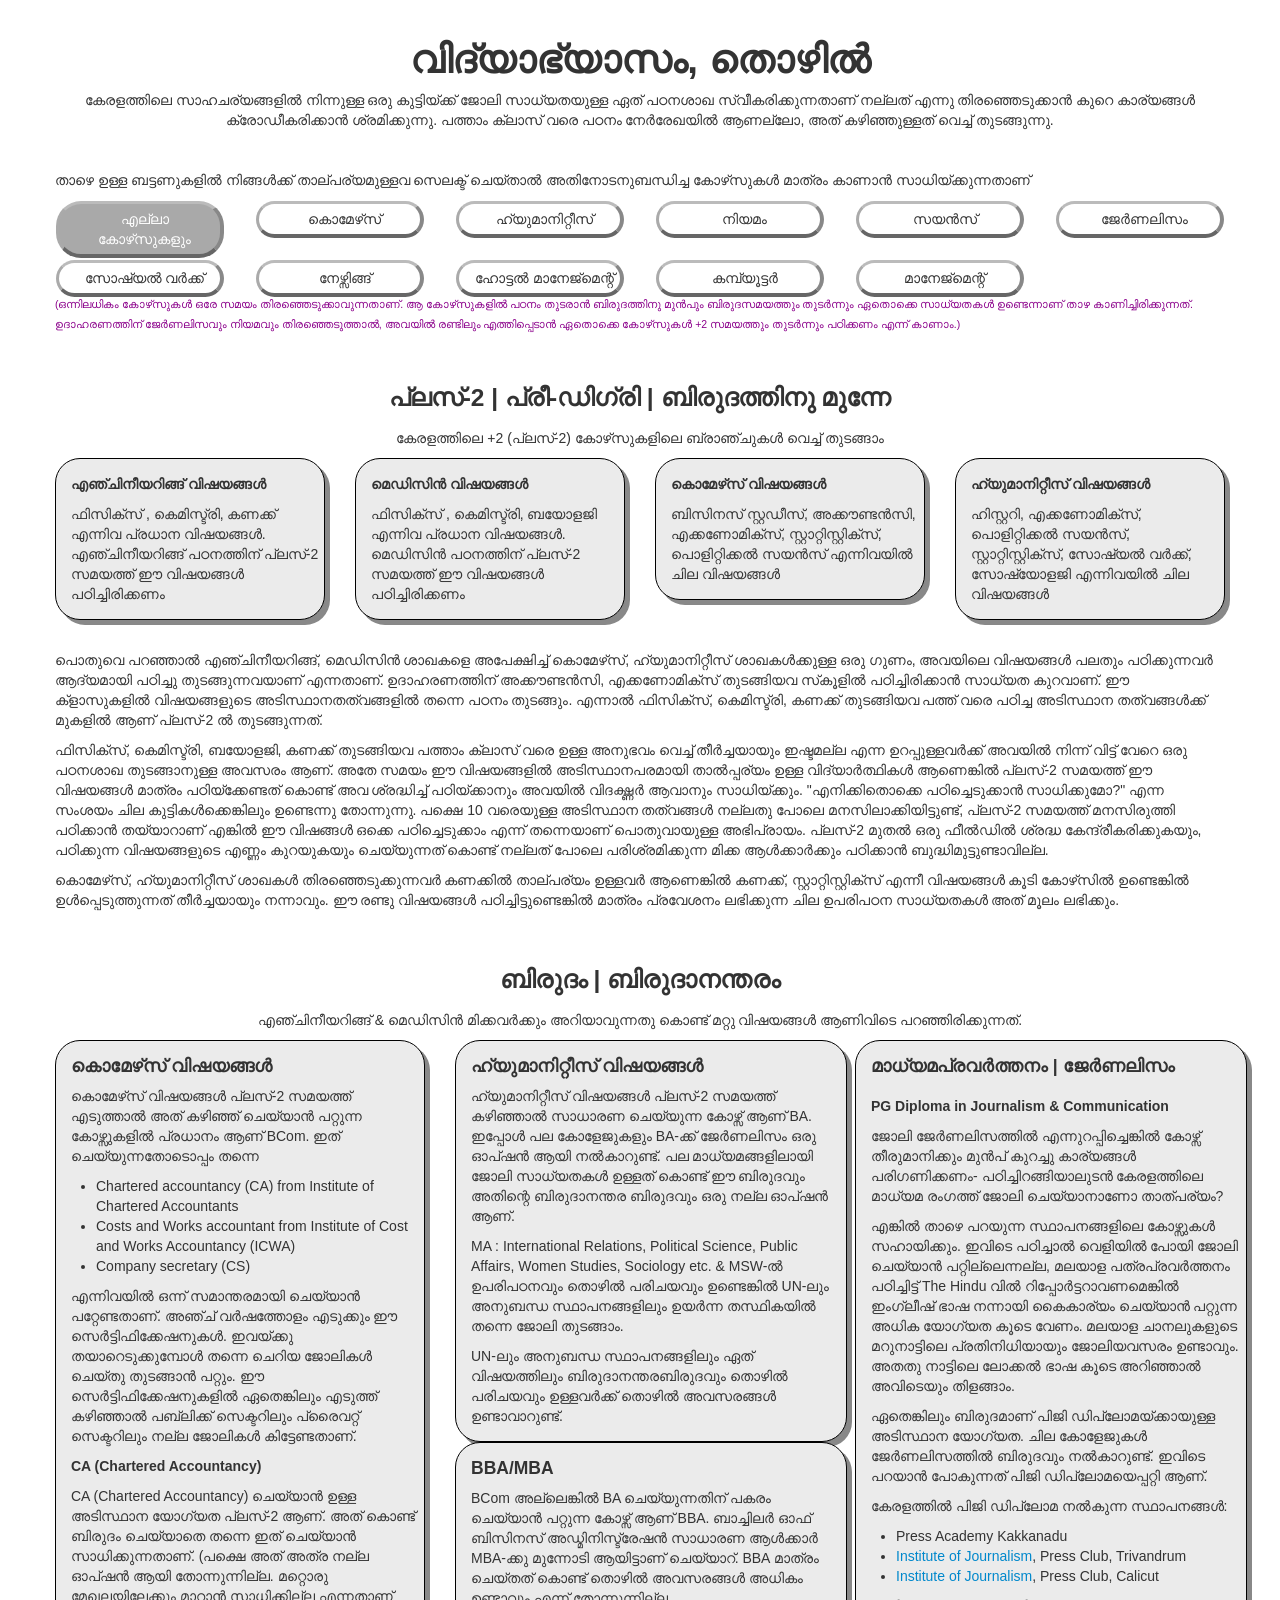
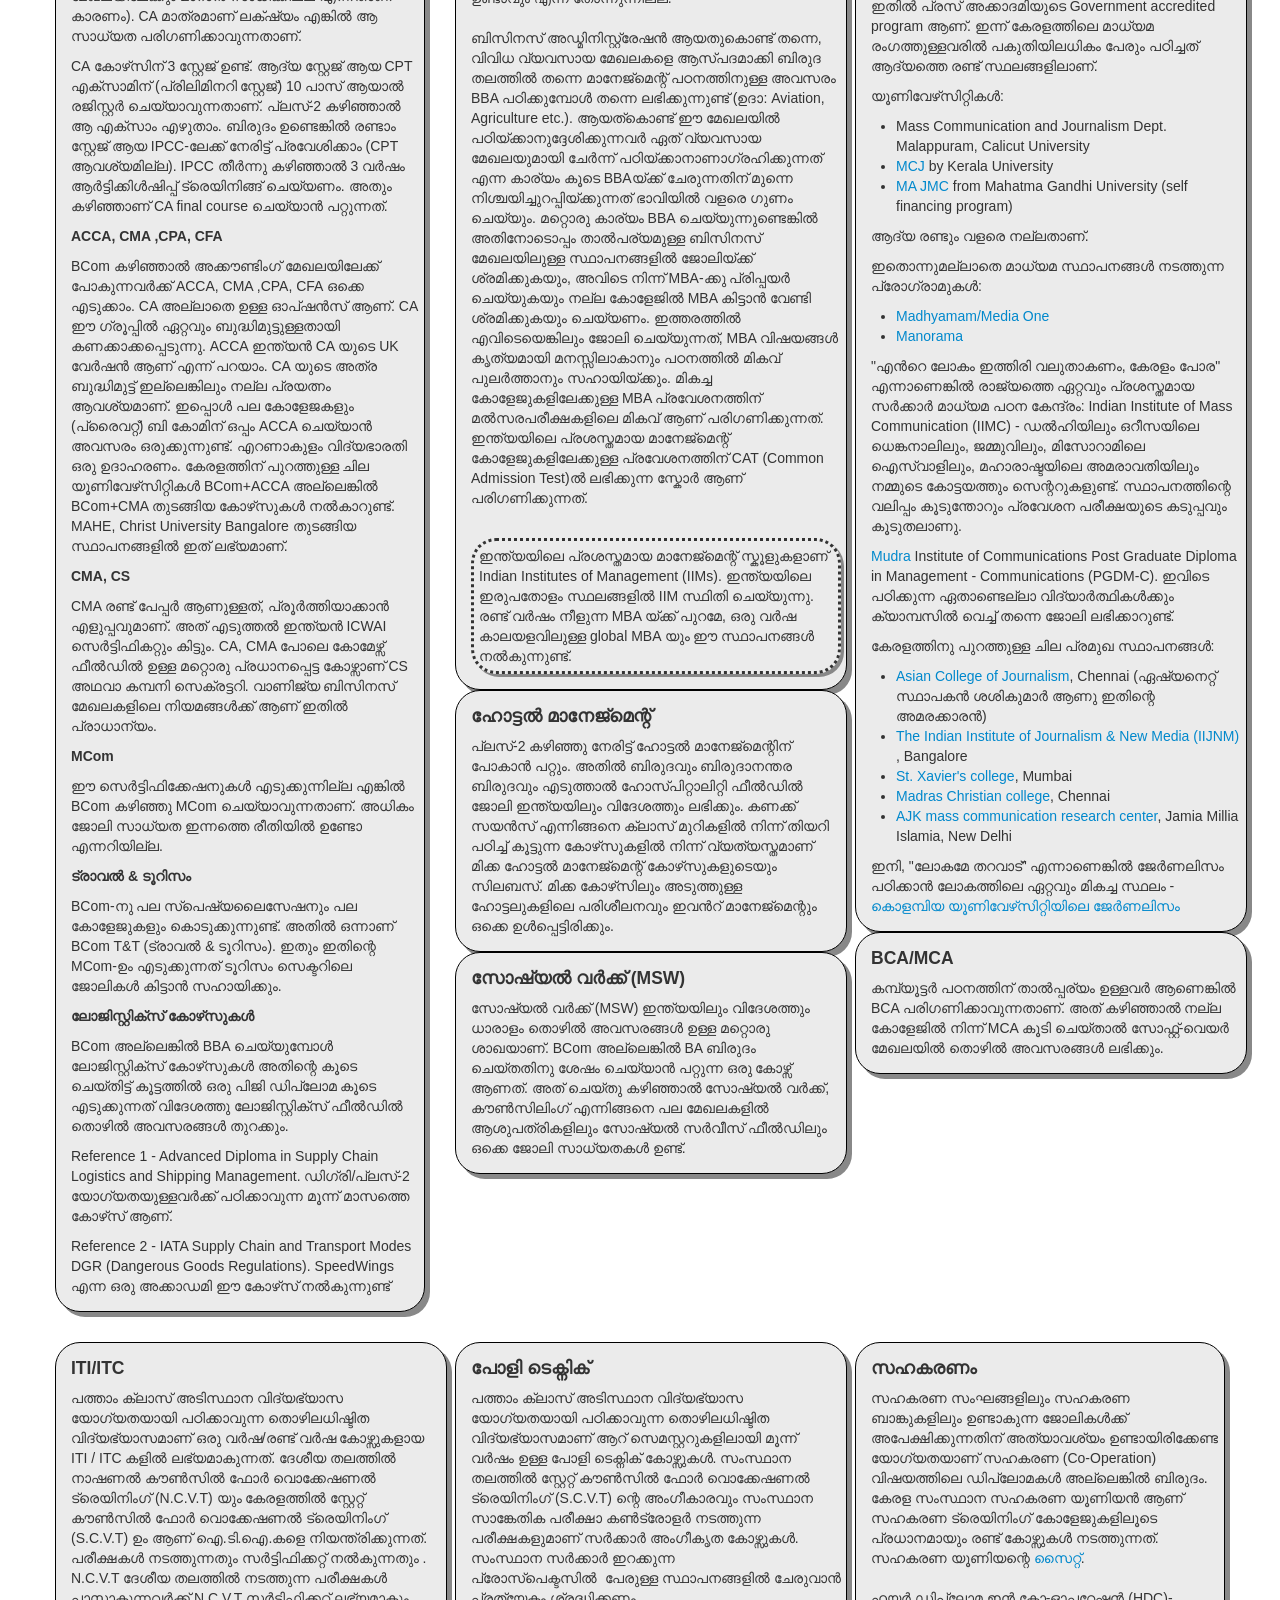
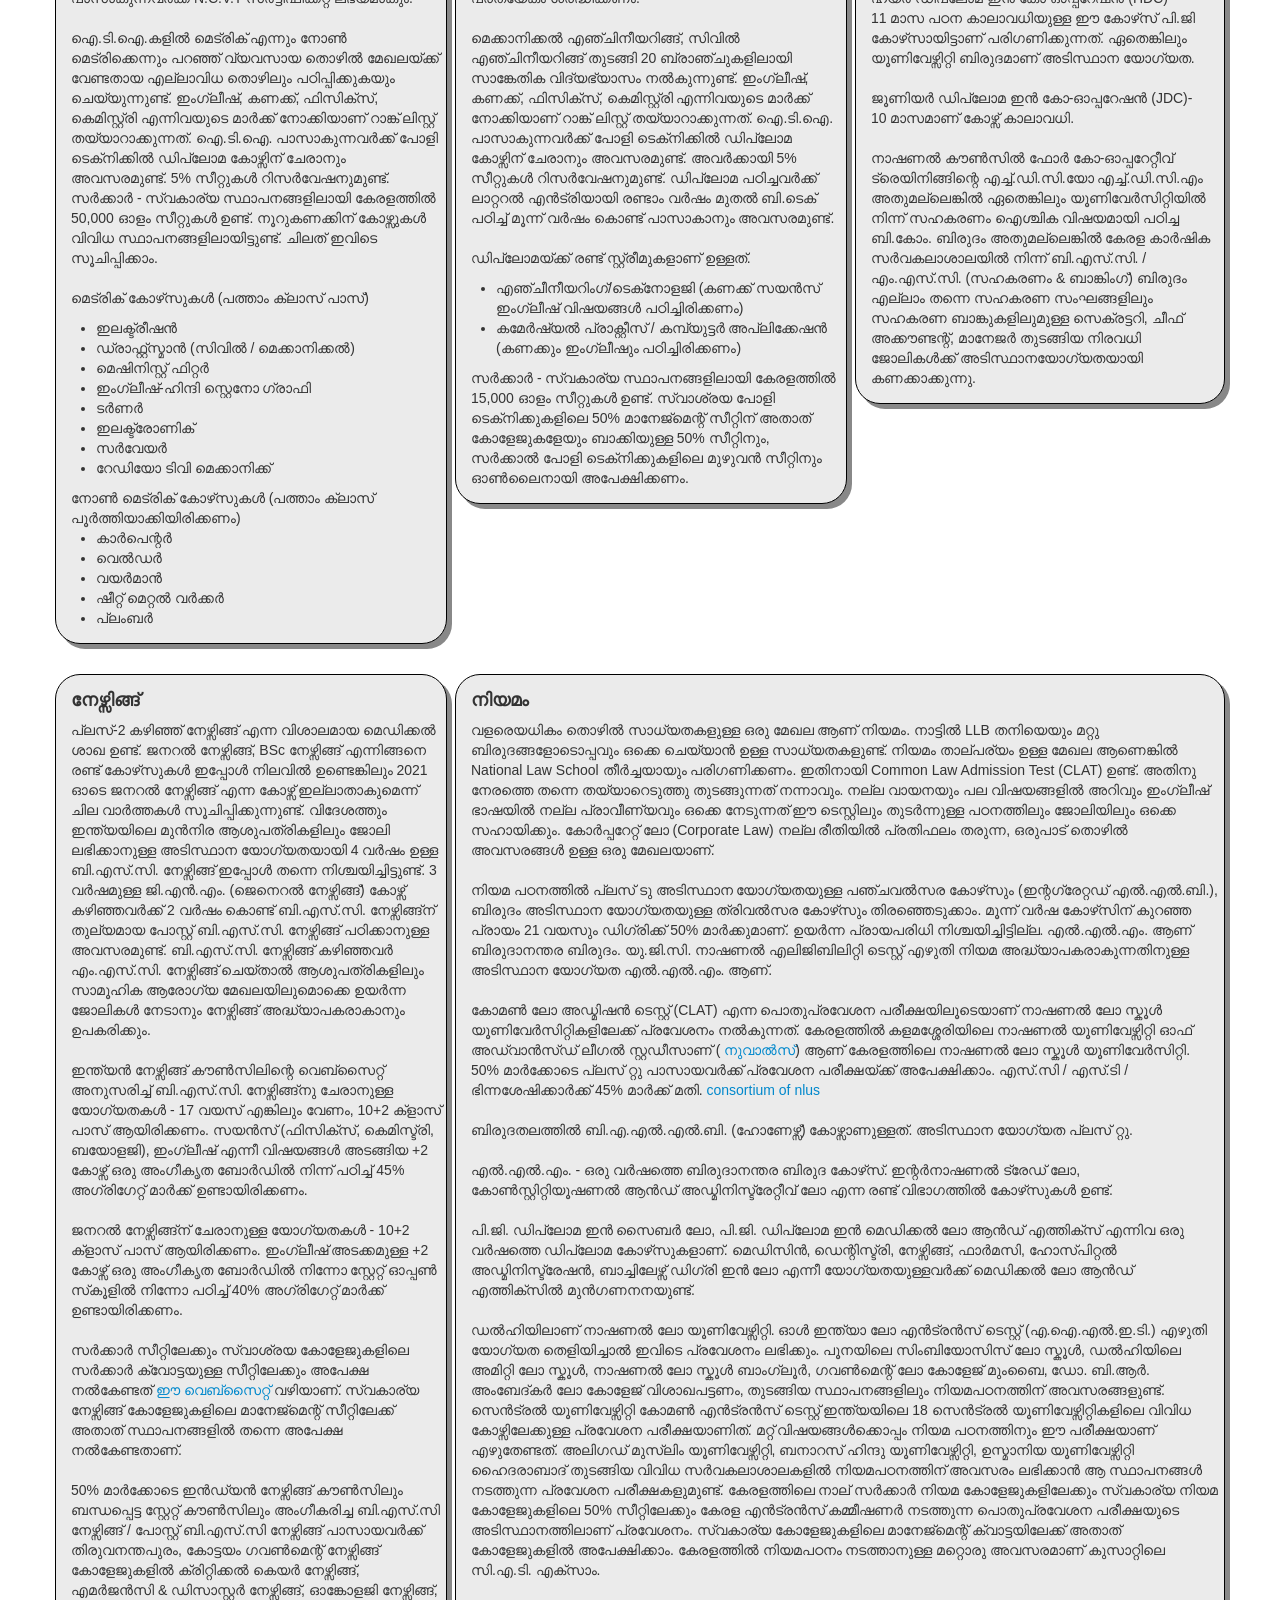
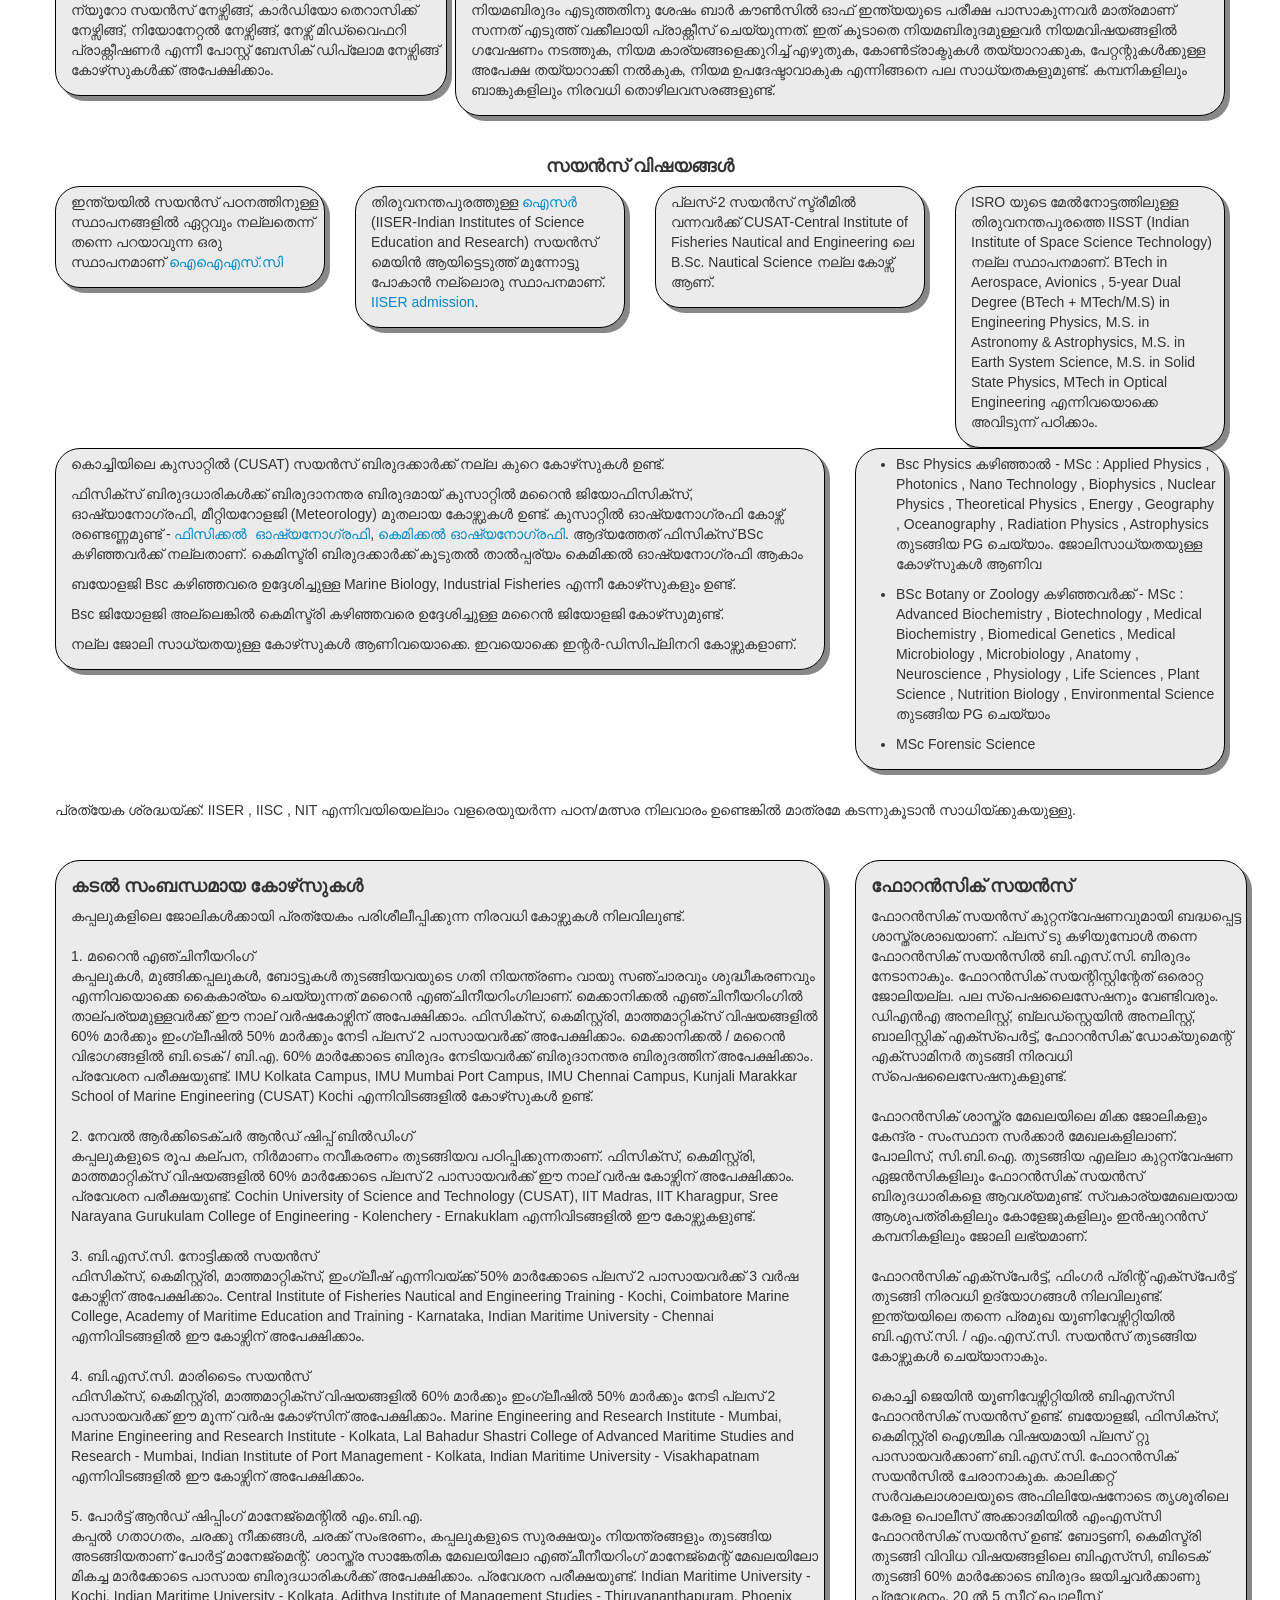
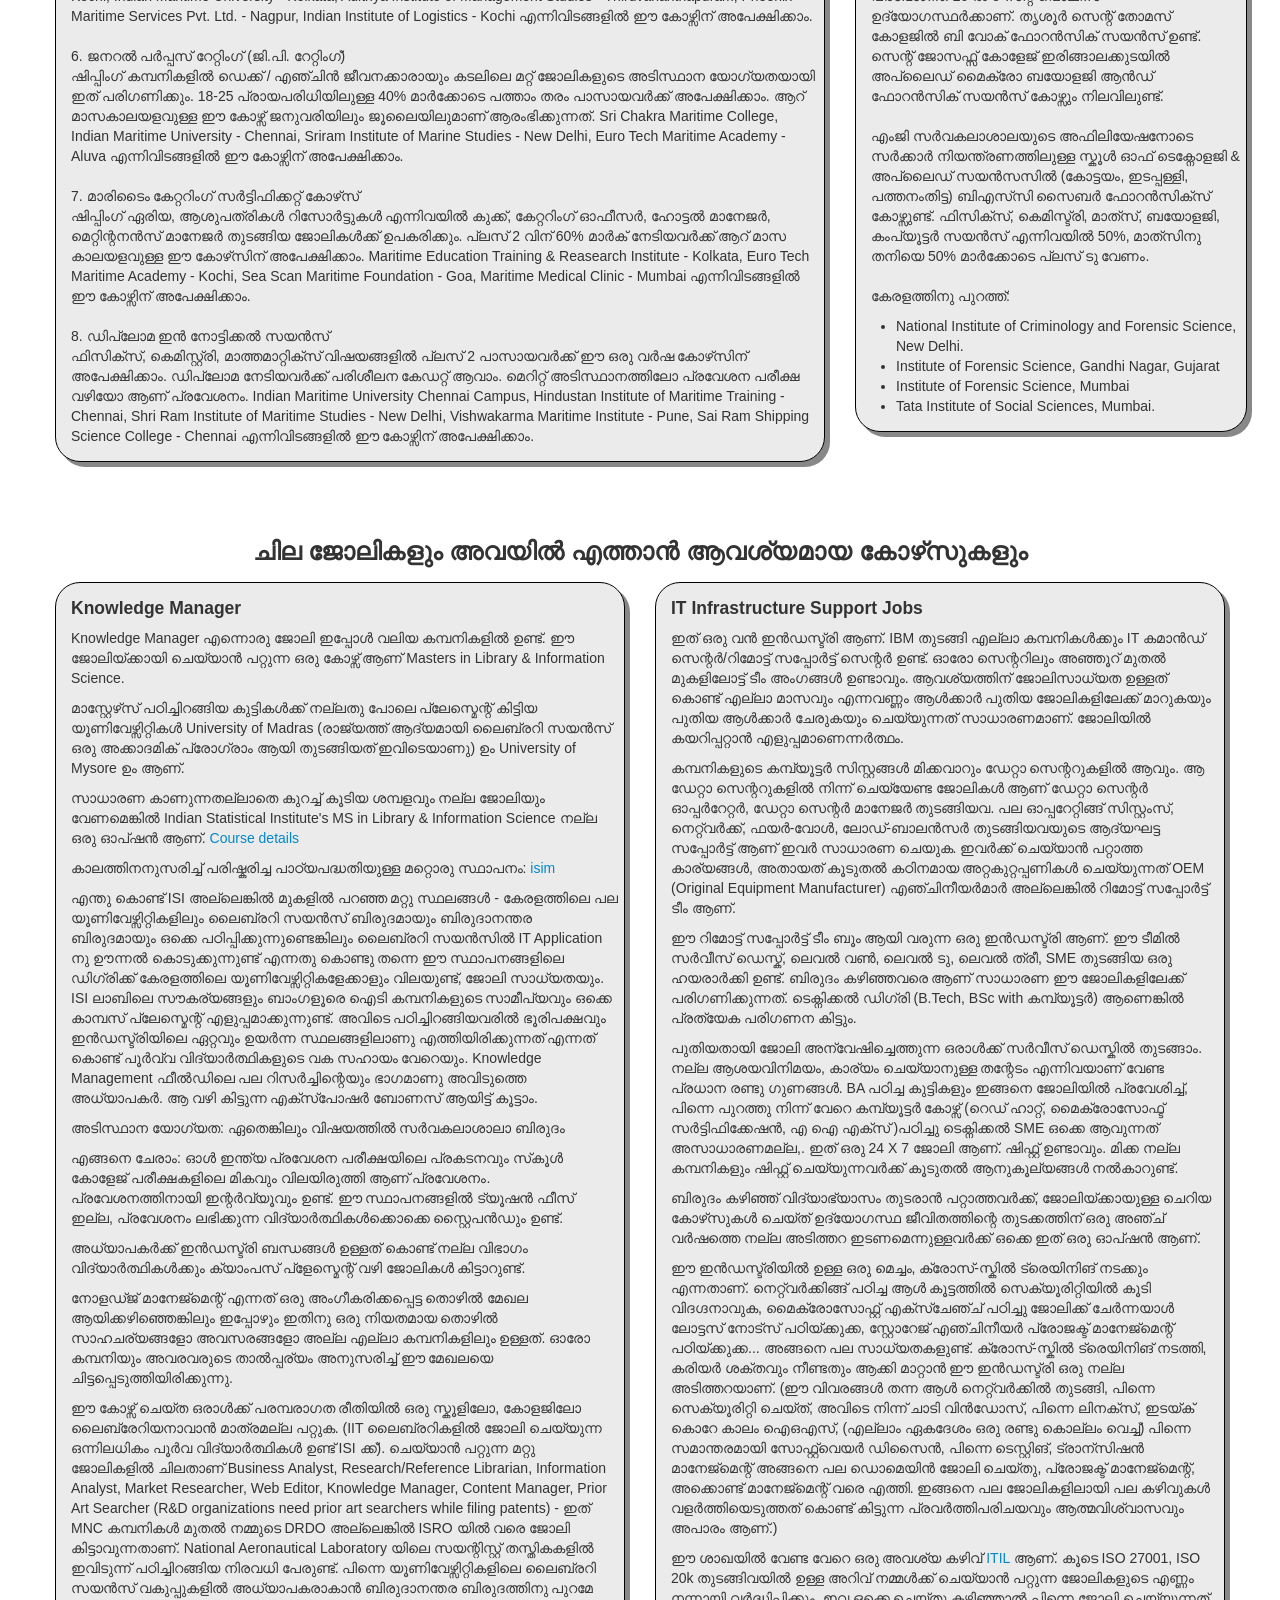
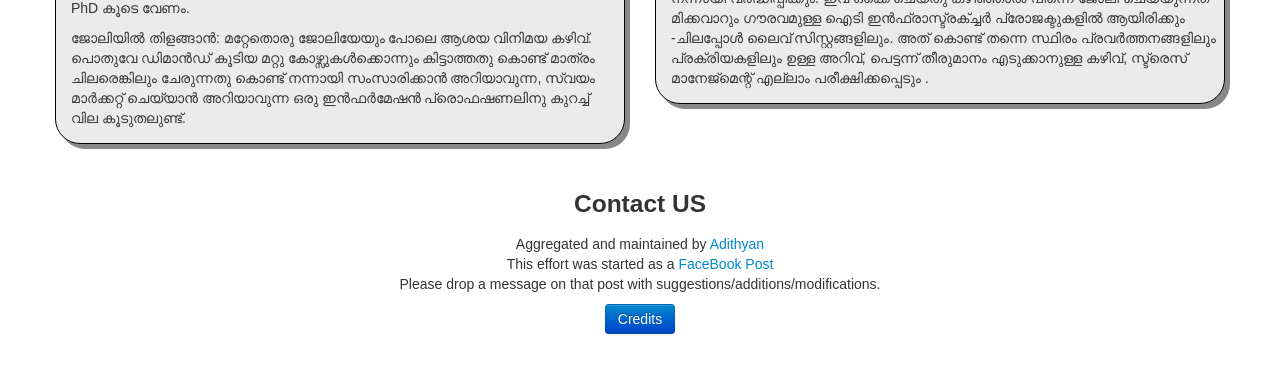
==== index.html @ f7cf6c8f "Initial commit" ====
<!DOCTYPE html> <html> 
<!-- Mirrored from adithyanagain.github.io/Career/ by HTTrack Website Copier/3.x [XR&CO'2014], Wed, 23 Dec 2020 06:09:44 GMT -->
<!-- Added by HTTrack --><meta http-equiv="content-type" content="text/html;charset=utf-8" /><!-- /Added by HTTrack -->
<head>     <title>Adi's Gulch | Career</title>     <meta name="viewport" content="width=device-width, initial-scale=1.0">     <link href="bootstrap/css/bootstrap.min.css" rel="stylesheet" media="screen">     <link href="bootstrap/css/bootstrap-responsive.min.css" rel="stylesheet" media="screen">     <link href="css/customStyles.css" rel="stylesheet" media="screen">     <script async src="https://www.googletagmanager.com/gtag/js?id=G-JCNQYP3HS4"></script>     <script>         window.dataLayer = window.dataLayer || [];         function gtag() { dataLayer.push(arguments); }         gtag('js', new Date());          gtag('config', 'G-JCNQYP3HS4');     </script>     <script>         function highLightButton(pressedButton) {             $(pressedButton).addClass("divSelected");         }          function removeHighLightFromButton(pressedButton) {             $(pressedButton).removeClass("divSelected");         }          function removeHighLightFromAllButton() {             removeHighLightFromButton($('.allSelection'));         }          function removeHighLightFromAllOtherButton() {             $('.divSelected').each(function (i, divForSelection) {                 removeHighLightFromButton(divForSelection);             });             highLightButton($('.allSelection'))         }          function showPlusTwoScienceSubjects() {             $(".plusTwoEngineering").show();             $(".plusTwoMedicine").show();         }          function showPlusTwoMedicineSubjects() {             $(".plusTwoMedicine").show();         }          function showPlusTwoCommerceSubjects() {             $(".plusTwoCommerce").show();         }          function showDegreeCommerceSubjects() {             $(".degreeCommerce").show(); 
        }          function showCommerceSubjects() {             showPlusTwoCommerceSubjects();             showDegreeCommerceSubjects();         }          function showPlusTwoHumanitiesSubjects() {             $(".plusTwoHumanities").show();         }          function showDegreeHumanitiesSubjects() {             $(".degreeHumanities").show();         }          function showHumanitiesSubjects() {             showPlusTwoHumanitiesSubjects();             showDegreeHumanitiesSubjects();         }          function showAllPlusTwoSubjects() {             showPlusTwoScienceSubjects();             showPlusTwoCommerceSubjects();             showPlusTwoHumanitiesSubjects();         }          function showAllDegreeSubjects() {             $(".degreeCommerce").show();             $(".degreeHumanities").show();             $(".degreeManagement").show();             $(".degreeComputer").show();             $(".degreeLaw").show();             $(".degreeSocial").show();             $(".degreeHotel").show();             $(".degreeNursing").show();             $(".degreeJournalism").show();             $(".degreeScience").show();             $(".degreeItiItc").show();             $(".degreeCooperatives").show();             $(".degreeForensic").show();             $(".degreeMarine").show();                       }          function hideAllPlusTwoSubjects() {             $(".plusTwoEngineering").hide();             $(".plusTwoMedicine").hide();             $(".plusTwoCommerce").hide();             $(".plusTwoHumanities").hide();         }  
        function hideAllDegreeSubjects() {             $(".degreeCommerce").hide();             $(".degreeHumanities").hide();             $(".degreeManagement").hide();             $(".degreeComputer").hide();             $(".degreeLaw").hide();             $(".degreeSocial").hide();             $(".degreeHotel").hide();             $(".degreeNursing").hide();             $(".degreeJournalism").hide();             $(".degreeScience").hide();             $(".degreeItiItc").hide();             $(".degreeCooperatives").hide();             $(".degreeForensic").hide();             $(".degreeMarine").hide();         }          function showAllSubjects() {             removeHighLightFromAllOtherButton();             showAllPlusTwoSubjects();             showAllDegreeSubjects();         }          function hideAllSubjects() {             hideAllPlusTwoSubjects();             hideAllDegreeSubjects();         }          function isButtonSelected(button) {             if ($(button).hasClass("divSelected"))                 return true;             else                 return false;         }          function isPressedButtonAll(button) {             if ($(button).hasClass("allSelection"))                 return true;             else                 return false;         }          function courseSelectionButtonClicked(pressedButton) {             if (isButtonSelected(pressedButton)) {                 if (!isButtonSelected('.allSelection'))                     removeHighLightFromButton(pressedButton);             }             else {                 highLightButton(pressedButton);             }  
            if (isPressedButtonAll(pressedButton)) {                 showAllSubjects();             }             else {                 removeHighLightFromAllButton();                 hideAllSubjects();                  var atleastOneSelected = false;                  if (isButtonSelected('.itiItcSelection')) {                     hideAllPlusTwoSubjects();                     $(".degreeItiItc").show();                     atleastOneSelected = true;                 }                  if (isButtonSelected('.commerceSelection')) {                     showCommerceSubjects();                     atleastOneSelected = true;                 }                  if (isButtonSelected('.humanitiesSelection')) {                     showHumanitiesSubjects();                     atleastOneSelected = true;                 }                  if (isButtonSelected('.lawSelection')) {                     showAllPlusTwoSubjects();                     $(".degreeLaw").show();                     atleastOneSelected = true;                 }                  if (isButtonSelected('.scienceSelection')) {                     showPlusTwoScienceSubjects();                     $(".degreeScience").show();                     atleastOneSelected = true;                 }                  if (isButtonSelected('.journalismSelection')) {                     showAllPlusTwoSubjects();                     $(".degreeJournalism").show();                     atleastOneSelected = true;                 }                  if (isButtonSelected('.socialSelection')) {                     showAllPlusTwoSubjects();                     $(".degreeSocial").show();                     atleastOneSelected = true;                 }                  if (isButtonSelected('.nursingSelection')) {                     showPlusTwoMedicineSubjects(); 
                    $(".degreeNursing").show();                     atleastOneSelected = true;                 }                  if (isButtonSelected('.hotelSelection')) {                     showAllPlusTwoSubjects();                     $(".degreeHotel").show();                     atleastOneSelected = true;                 }                  if (isButtonSelected('.computerSelection')) {                     showPlusTwoScienceSubjects();                     $(".degreeComputer").show();                     atleastOneSelected = true;                 }                  if (isButtonSelected('.managementSelection')) {                     showAllPlusTwoSubjects();                     $(".degreeManagement").show();                     atleastOneSelected = true;                 }                  if (!atleastOneSelected)                     courseSelectionButtonClicked($(".allSelection"));             }         }          function onLoadProcessing() {             courseSelectionButtonClicked($(".allSelection"));         }   /**/</script> </head> <body>     <div class="container">         <div class="jumbotron text-center">             <div class="row-fluid">                 <div class="span12">                 </div>             </div>             <h1 align="center">വിദ്യാഭ്യാസം, തൊഴിൽ</h1>             <p>                 കേരളത്തിലെ സാഹചര്യങ്ങളിൽ നിന്നുള്ള ഒരു കുട്ടിയ്ക്ക് ജോലി സാധ്യതയുള്ള ഏത് പഠനശാഖ സ്വീകരിക്കുന്നതാണ് നല്ലത്                 എന്നു തിരഞ്ഞെടുക്കാൻ കുറെ കാര്യങ്ങൾ ക്രോഡീകരിക്കാൻ ശ്രമിക്കുന്നു. പത്താം ക്ലാസ് വരെ പഠനം നേർരേഖയിൽ ആണല്ലോ,                 അത് കഴിഞ്ഞുള്ളത് വെച്ച് തുടങ്ങുന്നു.             </p>         </div>         <div class="row-fluid">             <div class="span12">             </div> 
        </div>         <div class="row-fluid">             <div class="span12">                 താഴെ ഉള്ള ബട്ടണുകളിൽ നിങ്ങൾക്ക് താല്പര്യമുള്ളവ സെലക്ട് ചെയ്‌താൽ അതിനോടനുബന്ധിച്ച കോഴ്‌സുകൾ മാത്രം കാണാൻ സാധിയ്ക്കുന്നതാണ്              </div>         </div>         <div class="row-fluid">             <div class="span2">                 <div class="divForSelection allSelection" onClick="courseSelectionButtonClicked(this, 'All')">എല്ലാ കോഴ്‌സുകളും</div>             </div>             <div class="span2">                 <div class="divForSelection commerceSelection" onClick="courseSelectionButtonClicked(this)">കൊമേഴ്‌സ്</div>             </div>             <div class="span2">                 <div class="divForSelection humanitiesSelection" onClick="courseSelectionButtonClicked(this)">ഹ്യുമാനിറ്റീസ്</div>             </div>             <div class="span2">                 <div class="divForSelection lawSelection" onClick="courseSelectionButtonClicked(this)">നിയമം</div>             </div>             <div class="span2">                 <div class="divForSelection scienceSelection" onClick="courseSelectionButtonClicked(this)">സയൻസ്</div>             </div>             <div class="span2">                 <div class="divForSelection journalismSelection" onClick="courseSelectionButtonClicked(this)">ജേർണലിസം</div>             </div>         </div>         <div class="row-fluid">             <div class="span2">                 <div class="divForSelection socialSelection" onClick="courseSelectionButtonClicked(this)">സോഷ്യൽ വർക്ക്</div>             </div>             <div class="span2">                 <div class="divForSelection nursingSelection" onClick="courseSelectionButtonClicked(this)">നേഴ്സിങ്ങ്</div>             </div>             <div class="span2">                 <div class="divForSelection hotelSelection" onClick="courseSelectionButtonClicked(this)">ഹോട്ടൽ മാനേജ്‌മെന്റ്</div>             </div>             <div class="span2">                 <div class="divForSelection computerSelection" onClick="courseSelectionButtonClicked(this)">കമ്പ്യൂട്ടർ</div>             </div>             <div class="span2">                 <div class="divForSelection managementSelection" onClick="courseSelectionButtonClicked(this)">മാനേജ്‌മെന്റ്</div>             </div>             <div class="span2">                              </div>         </div>         <div class="row-fluid">             <div class="span12 specialNote">                 <sup>(ഒന്നിലധികം കോഴ്‌സുകൾ ഒരേ സമയം തിരഞ്ഞെടുക്കാവുന്നതാണ്. ആ കോഴ്‌സുകളിൽ പഠനം തുടരാൻ ബിരുദത്തിനു മുൻപും ബിരുദസമയത്തും തുടർന്നും ഏതൊക്കെ സാധ്യതകൾ ഉണ്ടെന്നാണ് താഴ കാണിച്ചിരിക്കുന്നത്. ഉദാഹരണത്തിന് ജേർണലിസവും നിയമവും തിരഞ്ഞെടുത്താൽ, അവയിൽ രണ്ടിലും എത്തിപ്പെടാൻ ഏതൊക്കെ കോഴ്‌സുകൾ +2 സമയത്തും തുടർന്നും പഠിക്കണം എന്ന് കാണാം.)</sup>             </div>         </div> 
        <div class="row-fluid">             <div class="span12">             </div>         </div>         <div class="row-fluid">             <div class="span12">                 <h3 align="center">പ്ലസ്-2 | പ്രീ-ഡിഗ്രി | ബിരുദത്തിനു മുന്നേ</h3>                 <p align="center">                     കേരളത്തിലെ +2 (പ്ലസ്-2) കോഴ്‌സുകളിലെ ബ്രാഞ്ചുകൾ വെച്ച് തുടങ്ങാം                 </p>                 <div class="row-fluid">                     <div class="span3 innerDivWithEffects plusTwoEngineering">                         <h5>എഞ്ചിനീയറിങ്ങ് വിഷയങ്ങൾ</h5>                         <p>ഫിസിക്സ് , കെമിസ്ട്രി, കണക്ക് എന്നിവ പ്രധാന വിഷയങ്ങൾ. എഞ്ചിനീയറിങ്ങ് പഠനത്തിന് പ്ലസ്-2 സമയത്ത് ഈ വിഷയങ്ങൾ പഠിച്ചിരിക്കണം</p>                     </div>                     <div class="span3 innerDivWithEffects plusTwoMedicine">                         <h5>മെഡിസിൻ വിഷയങ്ങൾ</h5>                         <p>ഫിസിക്സ് , കെമിസ്ട്രി, ബയോളജി എന്നിവ പ്രധാന വിഷയങ്ങൾ. മെഡിസിൻ പഠനത്തിന് പ്ലസ്-2 സമയത്ത് ഈ വിഷയങ്ങൾ പഠിച്ചിരിക്കണം</p>                     </div>                     <div class="span3 innerDivWithEffects plusTwoCommerce">                         <h5>കൊമേഴ്‌സ് വിഷയങ്ങൾ</h5>                         <p>ബിസിനസ് സ്റ്റഡീസ്, അക്കൗണ്ടൻസി, എക്കണോമിക്സ്, സ്റ്റാറ്റിസ്റ്റിക്സ്, പൊളിറ്റിക്കൽ സയൻസ് എന്നിവയിൽ ചില വിഷയങ്ങൾ</p>                     </div>                     <div class="span3 innerDivWithEffects plusTwoHumanities">                         <h5>ഹ്യുമാനിറ്റീസ് വിഷയങ്ങൾ</h5>                         <p>ഹിസ്റ്ററി, എക്കണോമിക്സ്, പൊളിറ്റിക്കൽ സയൻസ്, സ്റ്റാറ്റിസ്റ്റിക്സ്, സോഷ്യൽ വർക്ക്, സോഷ്യോളജി എന്നിവയിൽ ചില വിഷയങ്ങൾ</p>                     </div>                 </div>                 <div class="row-fluid">                     <div class="span12">                     </div>                 </div>                 <div class="row-fluid">                     <p>                         പൊതുവെ പറഞ്ഞാൽ എഞ്ചിനീയറിങ്ങ്, മെഡിസിൻ ശാഖകളെ അപേക്ഷിച്ച് കൊമേഴ്‌സ്, ഹ്യുമാനിറ്റീസ് ശാഖകൾക്കുള്ള ഒരു ഗുണം,                         അവയിലെ വിഷയങ്ങൾ പലതും പഠിക്കുന്നവർ ആദ്യമായി പഠിച്ചു തുടങ്ങുന്നവയാണ് എന്നതാണ്. ഉദാഹരണത്തിന് അക്കൗണ്ടൻസി, എക്കണോമിക്സ്                         തുടങ്ങിയവ സ്‌കൂളിൽ പഠിച്ചിരിക്കാൻ സാധ്യത കുറവാണ്. ഈ ക്ളാസുകളിൽ വിഷയങ്ങളുടെ അടിസ്ഥാനതത്വങ്ങളിൽ തന്നെ പഠനം തുടങ്ങും.                         എന്നാൽ ഫിസിക്സ്, കെമിസ്ട്രി, കണക്ക് തുടങ്ങിയവ പത്ത് വരെ പഠിച്ച അടിസ്ഥാന തത്വങ്ങൾക്ക് മുകളിൽ ആണ് പ്ലസ്-2 ൽ തുടങ്ങുന്നത്.                     </p>                     <p>                         ഫിസിക്സ്, കെമിസ്ട്രി, ബയോളജി, കണക്ക് തുടങ്ങിയവ പത്താം ക്ലാസ് വരെ ഉള്ള അനുഭവം വെച്ച് തീർച്ചയായും ഇഷ്ടമല്ല എന്ന ഉറപ്പുള്ളവർക്ക്                         അവയിൽ നിന്ന് വിട്ട് വേറെ ഒരു പഠനശാഖ തുടങ്ങാനുള്ള അവസരം ആണ്. അതേ സമയം ഈ വിഷയങ്ങളിൽ അടിസ്ഥാനപരമായി താൽപ്പര്യം                         ഉള്ള വിദ്യാർത്ഥികൾ ആണെങ്കിൽ പ്ലസ്-2 സമയത്ത് ഈ  വിഷയങ്ങൾ മാത്രം പഠിയ്ക്കേണ്ടത് കൊണ്ട് അവ ശ്രദ്ധിച്ച് പഠിയ്ക്കാനും അവയിൽ                         വിദഗ്ദ്ധർ ആവാനും സാധിയ്ക്കും.  "എനിക്കിതൊക്കെ പഠിച്ചെടുക്കാൻ സാധിക്കുമോ?" എന്ന സംശയം ചില കുട്ടികൾക്കെങ്കിലും ഉണ്ടെന്നു തോന്നുന്നു.                         പക്ഷെ 10 വരെയുള്ള അടിസ്ഥാന തത്വങ്ങൾ നല്ലതു പോലെ മനസിലാക്കിയിട്ടുണ്ട്, പ്ലസ്-2 സമയത്ത് മനസിരുത്തി പഠിക്കാൻ തയ്യാറാണ് എങ്കിൽ                         ഈ വിഷങ്ങൾ ഒക്കെ പഠിച്ചെടുക്കാം എന്ന് തന്നെയാണ് പൊതുവായുള്ള അഭിപ്രായം. പ്ലസ്-2 മുതൽ ഒരു ഫീൽഡിൽ ശ്രദ്ധ കേന്ദ്രീകരിക്കുകയും,                         പഠിക്കുന്ന വിഷയങ്ങളുടെ എണ്ണം കുറയുകയും ചെയ്യുന്നത് കൊണ്ട് നല്ലത് പോലെ പരിശ്രമിക്കുന്ന മിക്ക ആൾക്കാർക്കും പഠിക്കാൻ ബുദ്ധിമുട്ടുണ്ടാവില്ല.                     </p>                     <p>                         കൊമേഴ്‌സ്, ഹ്യുമാനിറ്റീസ് ശാഖകൾ തിരഞ്ഞെടുക്കുന്നവർ കണക്കിൽ താല്പര്യം ഉള്ളവർ ആണെങ്കിൽ കണക്ക്, സ്റ്റാറ്റിസ്റ്റിക്സ് എന്നീ വിഷയങ്ങൾ                         കൂടി കോഴ്‌സിൽ ഉണ്ടെങ്കിൽ ഉൾപ്പെടുത്തുന്നത് തീർച്ചയായും നന്നാവും. ഈ രണ്ടു വിഷയങ്ങൾ പഠിച്ചിട്ടുണ്ടെങ്കിൽ മാത്രം പ്രവേശനം ലഭിക്കുന്ന ചില 
                        ഉപരിപഠന സാധ്യതകൾ അത് മൂലം ലഭിക്കും.                     </p>                 </div>             </div>         </div>         <div class="row-fluid">             <div class="span12">             </div>         </div>         <div class="row-fluid">             <div class="span12">                 <h3 align="center"> ബിരുദം | ബിരുദാനന്തരം</h3>                 <p align="center">                     എഞ്ചിനീയറിങ്ങ് & മെഡിസിൻ മിക്കവർക്കും അറിയാവുന്നതു കൊണ്ട് മറ്റു വിഷയങ്ങൾ ആണിവിടെ പറഞ്ഞിരിക്കുന്നത്.                 </p>                 <div class="row-fluid">                     <div class="span4 innerDivWithEffects degreeCommerce">                         <h4>കൊമേഴ്‌സ് വിഷയങ്ങൾ</h4>                         <div class="row-fluid">                             <p>                                 കൊമേഴ്‌സ് വിഷയങ്ങൾ പ്ലസ്-2 സമയത്ത് എടുത്താൽ അത് കഴിഞ്ഞ് ചെയ്യാൻ പറ്റുന്ന കോഴ്സുകളിൽ പ്രധാനം ആണ് BCom.                                 ഇത് ചെയ്യുന്നതോടൊപ്പം തന്നെ                                 <ul>                                     <li>                                         Chartered accountancy (CA) from Institute of Chartered Accountants                                     </li>                                     <li>                                         Costs and Works accountant from Institute of Cost and Works Accountancy (ICWA)                                     </li>                                     <li>                                         Company secretary (CS)                                     </li>                                 </ul>                                 എന്നിവയിൽ ഒന്ന് സമാന്തരമായി ചെയ്യാൻ പറ്റേണ്ടതാണ്. അഞ്ച് വർഷത്തോളം എടുക്കും ഈ സെർട്ടിഫിക്കേഷനുകൾ.                                 ഇവയ്ക്കു തയാറെടുക്കുമ്പോൾ തന്നെ ചെറിയ ജോലികൾ ചെയ്തു തുടങ്ങാൻ പറ്റും. ഈ സെർട്ടിഫിക്കേഷനുകളിൽ ഏതെങ്കിലും                                 എടുത്ത് കഴിഞ്ഞാൽ പബ്ലിക്ക് സെക്ടറിലും പ്രൈവറ്റ് സെക്ടറിലും നല്ല ജോലികൾ കിട്ടേണ്ടതാണ്.                             </p>                             <p>                                 <h5>CA (Chartered Accountancy)</h5>                             </p>                             <p>                                 CA (Chartered Accountancy)  ചെയ്യാൻ ഉള്ള അടിസ്ഥാന യോഗ്യത പ്ലസ്-2 ആണ്. അത് കൊണ്ട് ബിരുദം ചെയ്യാതെ തന്നെ ഇത് ചെയ്യാൻ സാധിക്കുന്നതാണ്. (പക്ഷെ അത് അത്ര നല്ല ഓപ്‌ഷൻ ആയി തോന്നുന്നില്ല. മറ്റൊരു മേഖലയിലേക്കും മാറാൻ സാധിക്കില്ല എന്നതാണ് കാരണം). CA മാത്രമാണ് ലക്‌ഷ്യം എങ്കിൽ ആ സാധ്യത പരിഗണിക്കാവുന്നതാണ്.                             </p>                             <p>                                 CA കോഴ്‌സിന് 3 സ്റ്റേജ് ഉണ്ട്. ആദ്യ സ്റ്റേജ് ആയ CPT എക്സാമിന് (പ്രിലിമിനറി സ്റ്റേജ്) 10 പാസ് ആയാൽ രജിസ്റ്റർ ചെയ്യാവുന്നതാണ്.  പ്ലസ്-2 കഴിഞ്ഞാൽ ആ എക്സാം എഴുതാം. ബിരുദം ഉണ്ടെങ്കിൽ രണ്ടാം സ്റ്റേജ് ആയ IPCC-ലേക്ക് നേരിട്ട് പ്രവേശിക്കാം (CPT ആവശ്യമില്ല). IPCC തീർന്നു കഴിഞ്ഞാൽ 3 വർഷം ആർട്ടിക്കിൾഷിപ്പ് ട്രെയിനിങ്ങ് ചെയ്യണം. അതും കഴിഞ്ഞാണ് CA final course ചെയ്യാൻ പറ്റുന്നത്.                             </p>                             <p>                                 <h5>ACCA, CMA ,CPA, CFA</h5>                                 BCom കഴിഞ്ഞാൽ അക്കൗണ്ടിംഗ്‌ മേഖലയിലേക്ക്‌ പോകുന്നവർക്ക്‌ ACCA, CMA ,CPA, CFA ഒക്കെ എടുക്കാം. CA അല്ലാതെ ഉള്ള ഓപ്ഷൻസ്‌ ആണ്.                                 CA ഈ ഗ്രൂപ്പിൽ ഏറ്റവും ബുദ്ധിമുട്ടുള്ളതായി കണക്കാക്കപ്പെടുന്നു. ACCA ഇന്ത്യൻ CA യുടെ UK വേർഷൻ ആണ്‌ എന്ന് പറയാം.                                 CA യുടെ അത്ര ബുദ്ധിമുട്ട് ഇല്ലെങ്കിലും നല്ല പ്രയത്നം ആവശ്യമാണ്. ഇപ്പൊൾ പല കോളേജകളും (പ്രൈവറ്റ്‌) ബി കോമിന്‌ ഒപ്പം ACCA 
                                ചെയ്യാൻ അവസരം ഒരുക്കുന്നുണ്ട്. എറണാകുളം വിദ്യഭാരതി ഒരു ഉദാഹരണം. കേരളത്തിന് പുറത്തുള്ള ചില യൂണിവേഴ്‌സിറ്റികൾ                                 BCom+ACCA അല്ലെങ്കിൽ  BCom+CMA തുടങ്ങിയ കോഴ്‌സുകൾ നൽകാറുണ്ട്. MAHE, Christ University Bangalore തുടങ്ങിയ സ്ഥാപനങ്ങളിൽ                                 ഇത് ലഭ്യമാണ്.                             </p>                             <p>                                 <h5>CMA, CS</h5>                                 CMA രണ്ട്‌ പേപ്പർ ആണുള്ളത്, പ്രൂർത്തിയാക്കാൻ എളുപ്പവുമാണ്. അത്‌ എടുത്തൽ ഇന്ത്യൻ ICWAI സെർട്ടിഫികറ്റും കിട്ടും.                                 CA, CMA പോലെ കോമേഴ്സ് ഫീൽഡിൽ ഉള്ള മറ്റൊരു പ്രധാനപ്പെട്ട കോഴ്സാണ് CS അഥവാ കമ്പനി സെക്രട്ടറി. വാണിജ്യ ബിസിനസ് മേഖലകളിലെ                                 നിയമങ്ങൾക്ക് ആണ് ഇതിൽ പ്രാധാന്യം.                             </p>                             <p>                                 <h5>MCom</h5>                                 ഈ സെർട്ടിഫിക്കേഷനുകൾ എടുക്കുന്നില്ല എങ്കിൽ BCom കഴിഞ്ഞു MCom ചെയ്യാവുന്നതാണ്. അധികം ജോലി സാധ്യത ഇന്നത്തെ രീതിയിൽ                                 ഉണ്ടോ എന്നറിയില്ല.                             </p>                             <p>                                 <h5>ട്രാവൽ & ടൂറിസം</h5>                                 BCom-നു പല സ്പെഷ്യലൈസേഷനും പല കോളേജുകളും കൊടുക്കുന്നുണ്ട്. അതിൽ ഒന്നാണ് BCom T&T (ട്രാവൽ & ടൂറിസം).                                 ഇതും ഇതിന്റെ MCom-ഉം എടുക്കുന്നത് ടൂറിസം സെക്ടറിലെ ജോലികൾ കിട്ടാൻ സഹായിക്കും.                             </p>                             <p>                                 <h5>ലോജിസ്റ്റിക്സ് കോഴ്‌സുകൾ</h5>                                 BCom അല്ലെങ്കിൽ BBA ചെയ്യുമ്പോൾ ലോജിസ്റ്റിക്സ് കോഴ്‌സുകൾ അതിന്റെ കൂടെ ചെയ്തിട്ട് കൂട്ടത്തിൽ ഒരു പിജി ഡിപ്ലോമ കൂടെ എടുക്കുന്നത്                                 വിദേശത്തു ലോജിസ്റ്റിക്സ് ഫീൽഡിൽ തൊഴിൽ അവസരങ്ങൾ തുറക്കും.                             </p>                             <p>                                 Reference 1 - Advanced Diploma in Supply Chain Logistics and Shipping Management. ഡിഗ്രി/പ്ലസ്-2 യോഗ്യതയുള്ളവർക്ക് പഠിക്കാവുന്ന മൂന്ന് മാസത്തെ കോഴ്‌സ് ആണ്.                             </p>                             <p>                                 Reference 2 - IATA Supply Chain and Transport Modes DGR (Dangerous Goods Regulations). SpeedWings എന്ന ഒരു അക്കാഡമി ഈ കോഴ്‌സ് നൽകുന്നുണ്ട്                             </p>                         </div>                     </div>                     <div class="span4">                         <div class="row-fluid innerDivWithEffects degreeHumanities">                             <h4>ഹ്യുമാനിറ്റീസ് വിഷയങ്ങൾ</h4>                             <div class="row-fluid">                                 <p>                                     ഹ്യുമാനിറ്റീസ് വിഷയങ്ങൾ പ്ലസ്-2 സമയത്ത് കഴിഞ്ഞാൽ സാധാരണ ചെയ്യുന്ന കോഴ്സ് ആണ് BA. ഇപ്പോൾ പല കോളേജുകളും BA-ക്ക് ജേർണലിസം ഒരു ഓപ്‌ഷൻ ആയി നൽകാറുണ്ട്. പല മാധ്യമങ്ങളിലായി ജോലി സാധ്യതകൾ ഉള്ളത് കൊണ്ട് ഈ ബിരുദവും അതിന്റെ ബിരുദാനന്തര ബിരുദവും ഒരു നല്ല ഓപ്‌ഷൻ ആണ്.                                 </p>                                 <p>                                     MA : International Relations, Political Science, Public Affairs, Women Studies, Sociology etc. & MSW-ല്‍ ഉപരിപഠനവും തൊഴിൽ പരിചയവും ഉണ്ടെങ്കിൽ UN-ലും അനുബന്ധ സ്ഥാപനങ്ങളിലും ഉയർന്ന തസ്ഥികയിൽ തന്നെ ജോലി തുടങ്ങാം.                                 </p>                                 <p>                                     UN-ലും അനുബന്ധ സ്ഥാപനങ്ങളിലും ഏത് വിഷയത്തിലും ബിരുദാനന്തരബിരുദവും തൊഴിൽ പരിചയവും ഉള്ളവർക്ക് തൊഴിൽ അവസരങ്ങൾ ഉണ്ടാവാറുണ്ട്.                                 </p>                             </div>                         </div>                         <div class="row-fluid innerDivWithEffects degreeManagement">                             <h4>BBA/MBA</h4>                             <div class="row-fluid"> 
                                <p>                                     BCom അല്ലെങ്കിൽ BA ചെയ്യുന്നതിന് പകരം ചെയ്യാൻ പറ്റുന്ന കോഴ്സ് ആണ് BBA. ബാച്ചിലർ ഓഫ് ബിസിനസ് അഡ്മിനിസ്ട്രേഷൻ സാധാരണ ആൾക്കാർ MBA-ക്കു മുന്നോടി ആയിട്ടാണ് ചെയ്യാറ്. BBA മാത്രം ചെയ്തത് കൊണ്ട് തൊഴിൽ അവസരങ്ങൾ അധികം ഉണ്ടാവും എന്ന് തോന്നുന്നില്ല.                                     <br /><br />ബിസിനസ് അഡ്മിനിസ്റ്റ്രേഷൻ ആയതുകൊണ്ട് തന്നെ, വിവിധ വ്യവസായ മേഖലകളെ ആസ്പദമാക്കി ബിരുദ തലത്തിൽ തന്നെ മാനേജ്‌മെന്റ് പഠനത്തിനുള്ള അവസരം BBA പഠിക്കുമ്പോൾ തന്നെ ലഭിക്കുന്നുണ്ട് (ഉദാ: Aviation, Agriculture etc.). ആയത്കൊണ്ട് ഈ മേഖലയിൽ പഠിയ്ക്കാനുദ്ദേശിക്കുന്നവർ ഏത് വ്യവസായ മേഖലയുമായി ചേർന്ന് പഠിയ്ക്കാനാണാഗ്രഹിക്കുന്നത് എന്ന കാര്യം കൂടെ BBAയ്ക്ക് ചേരുന്നതിന് മുന്നെ നിശ്ചയിച്ചുറപ്പിയ്ക്കുന്നത് ഭാവിയിൽ വളരെ ഗുണം ചെയ്യും. മറ്റൊരു കാര്യം  BBA ചെയ്യുന്നുണ്ടെങ്കിൽ അതിനോടൊപ്പം താൽപര്യമുള്ള ബിസിനസ്‌ മേഖലയിലുള്ള സ്ഥാപനങ്ങളിൽ ജോലിയ്ക്ക്‌ ശ്രമിക്കുകയും, അവിടെ നിന്ന് MBA-ക്കു പ്രിപ്പയർ ചെയ്യുകയും നല്ല കോളേജിൽ MBA കിട്ടാൻ വേണ്ടി ശ്രമിക്കുകയും ചെയ്യണം. ഇത്തരത്തിൽ എവിടെയെങ്കിലും ജോലി ചെയ്യുന്നത്, MBA വിഷയങ്ങൾ കൃത്യമായി മനസ്സിലാകാനും പഠനത്തിൽ മികവ് പുലർത്താനും സഹായിയ്ക്കും. മികച്ച കോളേജുകളിലേക്കുള്ള MBA പ്രവേശനത്തിന് മൽസരപരീക്ഷകളിലെ മികവ് ആണ് പരിഗണിക്കുന്നത്. ഇന്ത്യയിലെ പ്രശസ്തമായ മാനേജ്‌മെന്റ് കോളേജുകളിലേക്കുള്ള പ്രവേശനത്തിന്  CAT (Common Admission Test)ൽ ലഭിക്കുന്ന സ്കോർ ആണ് പരിഗണിക്കുന്നത്.                                     <br /><br /><div class="divBubble">ഇന്ത്യയിലെ പ്രശസ്തമായ മാനേജ്മെന്റ് സ്കൂളുകളാണ് Indian Institutes of Management (IIMs). ഇന്ത്യയിലെ ഇരുപതോളം സ്ഥലങ്ങളിൽ IIM സ്ഥിതി ചെയ്യുന്നു. രണ്ട് വർഷം നീളുന്ന MBA യ്ക്ക് പുറമേ, ഒരു വർഷ കാലയളവിലുള്ള global MBA യും ഈ സ്ഥാപനങ്ങൾ നൽകുന്നുണ്ട്.</div>                                 </p>                             </div>                         </div>                         <div class="row-fluid innerDivWithEffects degreeHotel">                             <h4>ഹോട്ടൽ മാനേജ്‌മെന്റ്</h4>                             <div class="row-fluid">                                 <p>                                     പ്ലസ്-2 കഴിഞ്ഞു നേരിട്ട് ഹോട്ടൽ മാനേജ്‌മെന്റിന് പോകാൻ പറ്റും. അതിൽ ബിരുദവും ബിരുദാനന്തര ബിരുദവും എടുത്താൽ ഹോസ്പിറ്റാലിറ്റി ഫീൽഡിൽ ജോലി ഇന്ത്യയിലും വിദേശത്തും ലഭിക്കും. കണക്ക് സയൻസ് എന്നിങ്ങനെ ക്ലാസ് മുറികളിൽ നിന്ന് തിയറി പഠിച്ച് കൂട്ടുന്ന കോഴ്‌സുകളിൽ നിന്ന് വ്യത്യസ്തമാണ് മിക്ക ഹോട്ടൽ മാനേജ്‌മെന്റ് കോഴ്‌സുകളുടെയും സിലബസ്. മിക്ക കോഴ്‌സിലും അടുത്തുള്ള ഹോട്ടലുകളിലെ പരിശീലനവും ഇവൻറ് മാനേജ്മെന്റും ഒക്കെ ഉൾപ്പെട്ടിരിക്കും.                                 </p>                             </div>                         </div>                         <div class="row-fluid innerDivWithEffects degreeSocial">                             <h4>സോഷ്യൽ വർക്ക് (MSW)</h4>                             <div class="row-fluid">                                 <p>                                     സോഷ്യൽ വർക്ക് (MSW) ഇന്ത്യയിലും വിദേശത്തും ധാരാളം തൊഴിൽ അവസരങ്ങൾ ഉള്ള മറ്റൊരു ശാഖയാണ്. BCom അല്ലെങ്കിൽ BA ബിരുദം ചെയ്തതിനു ശേഷം ചെയ്യാൻ പറ്റുന്ന ഒരു കോഴ്സ് ആണത്. അത് ചെയ്തു കഴിഞ്ഞാൽ സോഷ്യൽ വർക്ക്, കൗൺസിലിംഗ് എന്നിങ്ങനെ പല മേഖലകളിൽ ആശുപത്രികളിലും സോഷ്യൽ സർവീസ് ഫീൽഡിലും ഒക്കെ ജോലി സാധ്യതകൾ ഉണ്ട്.                                 </p>                             </div>                         </div>                     </div>                     <div class="span4">                         <div class="row-fluid innerDivWithEffects degreeJournalism">                             <h4>മാധ്യമപ്രവർത്തനം | ജേർണലിസം</h4>                             <div class="row-fluid">                                 <h5>PG Diploma in Journalism & Communication</h5>                                 <p>                                     ജോലി ജേർണലിസത്തിൽ എന്നുറപ്പിച്ചെങ്കിൽ കോഴ്സ് തീരുമാനിക്കും മുൻപ് കുറച്ചു കാര്യങ്ങൾ പരിഗണിക്കണം-                                     പഠിച്ചിറങ്ങിയാലുടൻ കേരളത്തിലെ മാധ്യമ രംഗത്ത് ജോലി ചെയ്യാനാണോ താത്പര്യം?                                 </p>                                 <p>                                     എങ്കിൽ താഴെ പറയുന്ന സ്ഥാപനങ്ങളിലെ കോഴ്സുകൾ സഹായിക്കും. ഇവിടെ പഠിച്ചാൽ വെളിയിൽ പോയി ജോലി ചെയ്യാൻ പറ്റില്ലെന്നല്ല,                                     മലയാള പത്രപ്രവർത്തനം പഠിച്ചിട്ട് The Hindu വിൽ റിപ്പോർട്ടറാവണമെങ്കിൽ ഇംഗ്ലീഷ് ഭാഷ നന്നായി കൈകാര്യം ചെയ്യാൻ പറ്റുന്ന അധിക                                     യോഗ്യത കൂടെ വേണം. മലയാള ചാനലുകളുടെ മറുനാട്ടിലെ പ്രതിനിധിയായും ജോലിയവസരം ഉണ്ടാവും. അതതു നാട്ടിലെ ലോക്കൽ ഭാഷ                                     കൂടെ അറിഞ്ഞാൽ അവിടെയും തിളങ്ങാം.                                 </p>                                 <p>                                     ഏതെങ്കിലും ബിരുദമാണ് പിജി ഡിപ്ലോമയ്ക്കായുള്ള അടിസ്ഥാന യോഗ്യത. ചില കോളേജുകൾ ജേർണലിസത്തിൽ ബിരുദവും നൽകാറുണ്ട്.                                     ഇവിടെ പറയാൻ പോകുന്നത് പിജി ഡിപ്ലോമയെപ്പറ്റി ആണ്.                                 </p>                                 <p>                                     കേരളത്തിൽ പിജി ഡിപ്ലോമ നൽകുന്ന സ്ഥാപനങ്ങൾ:                                     <ul>                                         <li>Press Academy Kakkanadu</li>                                         <li><a href="http://keralapressclub.com/index.php/ioj-courses" target="_blank"> Institute of Journalism</a>, Press Club, Trivandrum</li>                                         <li><a href="http://icjcalicut.com/home.html" target="_blank">Institute of Journalism</a>, Press Club, Calicut</li>                                     </ul>                                     ഇതിൽ പ്രസ് അക്കാദമിയുടെ Government accredited program ആണ്. ഇന്ന് കേരളത്തിലെ മാധ്യമ രംഗത്തുള്ളവരിൽ പകുതിയിലധികം 
                                    പേരും പഠിച്ചത് ആദ്യത്തെ രണ്ട് സ്ഥലങ്ങളിലാണ്.                                 </p>                                 <p>                                     യൂണിവേഴ്‌സിറ്റികൾ:                                     <ul>                                         <li>Mass Communication and Journalism Dept. Malappuram, Calicut University</li>                                         <li><a href="http://dcjku.in/" target="_blank">MCJ</a> by Kerala University</li>                                         <li><a href="http://mgu.ac.in/index.php?option=com_content" target="_blank">MA JMC</a> from Mahatma Gandhi University (self financing program) </li>                                     </ul>                                     ആദ്യ രണ്ടും വളരെ നല്ലതാണ്.                                 </p>                                 <p>                                     ഇതൊന്നുമല്ലാതെ മാധ്യമ സ്ഥാപനങ്ങൾ നടത്തുന്ന പ്രോഗ്രാമുകൾ:                                     <ul>                                         <li><a href="http://mblmediaschool.com/" target="_blank">Madhyamam/Media One</a></li>                                         <li><a href="http://www.manoramajschool.com/" target="_blank">Manorama</a> </li>                                     </ul>                                 </p>                                 <p>                                     "എൻറെ ലോകം ഇത്തിരി വലുതാകണം, കേരളം പോര" എന്നാണെങ്കിൽ രാജ്യത്തെ ഏറ്റവും പ്രശസ്തമായ സർക്കാർ മാധ്യമ പഠന കേന്ദ്രം:                                     Indian Institute of Mass Communication (IIMC) - ഡൽഹിയിലും ഒറീസയിലെ ധെങ്കനാലിലും, ജമ്മുവിലും, മിസോറാമിലെ ഐസ്‌വാളിലും,                                     മഹാരാഷ്ടയിലെ അമരാവതിയിലും നമ്മുടെ കോട്ടയത്തും സെന്ററുകളുണ്ട്. സ്ഥാപനത്തിന്റെ വലിപ്പം കൂടുന്തോറും പ്രവേശന പരീക്ഷയുടെ കടുപ്പവും കൂടുതലാണു.                                 </p>                                 <p>                                     <a href="http://www.mica.ac.in/" target="_blank">Mudra</a> Institute of Communications                                     Post Graduate Diploma in Management - Communications (PGDM-C). ഇവിടെ പഠിക്കുന്ന ഏതാണ്ടെല്ലാ വിദ്യാർത്ഥികൾക്കും ക്യാമ്പസിൽ വെച്ച് തന്നെ ജോലി ലഭിക്കാറുണ്ട്.                                  </p>                                 <p>                                     കേരളത്തിനു പുറത്തുള്ള ചില പ്രമുഖ സ്ഥാപനങ്ങൾ:                                     <ul>                                         <li><a href="http://www.asianmedia.org/" target="_blank">Asian College of Journalism</a>, Chennai (ഏഷ്യനെറ്റ് സ്ഥാപകൻ ശശികുമാർ ആണു ഇതിന്റെ അമരക്കാരൻ) </li>                                         <li><a href="http://www.iijnm.org/" target="_blank">The Indian Institute of Journalism & New Media (IIJNM)</a> , Bangalore</li>                                         <li><a href="http://www.xaviercomm.org/" target="_blank">St. Xavier's college</a>, Mumbai</li>                                         <li><a href="https://www.mcc.edu.in/index.php?option=com_content&amp;view=article&amp;id=975:post-graduate-diploma-in-journalism-a-mass-communication-pgdjmc-advance-diploma&amp;catid=78&amp;Itemid=309" target="_blank">Madras Christian college</a>, Chennai</li>                                         <li><a href="http://jmi.ac.in/.../courses-name/MAMass_Communication-319/1" target="_blank">AJK mass communication research center</a>, Jamia Millia Islamia, New Delhi</li>                                     </ul>                                 </p>                                 <p>                                     ഇനി, "ലോകമേ തറവാട്" എന്നാണെങ്കിൽ ജേർണലിസം പഠിക്കാൻ ലോകത്തിലെ ഏറ്റവും മികച്ച സ്ഥലം - <a href="https://journalism.columbia.edu/" target="_blank"> കൊളമ്പിയ യൂണിവേഴ്‌സിറ്റിയിലെ ജേർണലിസം </a>                                 </p>                             </div>                         </div>                         <div class="row-fluid innerDivWithEffects degreeComputer">                             <h4>BCA/MCA</h4>                             <div class="row-fluid">                                 <p>                                     കമ്പ്യൂട്ടർ പഠനത്തിന് താൽപ്പര്യം ഉള്ളവർ ആണെങ്കിൽ BCA പരിഗണിക്കാവുന്നതാണ്. അത് കഴിഞ്ഞാൽ നല്ല കോളേജിൽ നിന്ന് MCA കൂടി ചെയ്‌താൽ സോഫ്റ്റ്-വെയർ മേഖലയിൽ തൊഴിൽ അവസരങ്ങൾ ലഭിക്കും.                                 </p>                             </div>                         </div>                     </div> 
                </div>                  <div class="row-fluid">                     <div class="span12">                     </div>                 </div>                 <div class="row-fluid">                      <div class="span4">                         <div class="row-fluid innerDivWithEffects degreeItiItc">                             <h4>ITI/ITC</h4>                             <div class="row-fluid">                                 <p>                                     പത്താം ക്ലാസ് അടിസ്ഥാന വിദ്യഭ്യാസ യോഗ്യതയായി പഠിക്കാവുന്ന തൊഴിലധിഷ്ടിത വിദ്യഭ്യാസമാണ് ഒരു വർഷ/രണ്ട് വർഷ കോഴ്സുകളായ ITI / ITC കളിൽ ലഭ്യമാകുന്നത്. ദേശീയ തലത്തിൽ നാഷണൽ കൗൺസിൽ ഫോർ വൊക്കേഷണൽ ട്രെയിനിംഗ് (N.C.V.T) യും കേരളത്തിൽ സ്റ്റേറ്റ് കൗൺസിൽ ഫോർ വൊക്കേഷണൽ ട്രെയിനിംഗ് (S.C.V.T) ഉം ആണ് ഐ.ടി.ഐ.കളെ നിയന്ത്രിക്കുന്നത്. പരീക്ഷകൾ നടത്തുന്നതും സർട്ടിഫിക്കറ്റ് നൽകുന്നതും . N.C.V.T ദേശീയ തലത്തിൽ നടത്തുന്ന പരീക്ഷകൾ പാസാകുന്നവർക്ക് N.C.V.T സർട്ടിഫിക്കറ്റ് ലഭ്യമാകും. <br /><br />                                     ഐ.ടി.ഐ.കളിൽ മെട്രിക് എന്നും നോൺ മെട്രിക്കെന്നും പറഞ്ഞ് വ്യവസായ തൊഴിൽ മേഖലയ്ക്ക് വേണ്ടതായ എല്ലാവിധ തൊഴിലും പഠിപ്പിക്കുകയും ചെയ്യുന്നുണ്ട്. ഇംഗ്ലീഷ്, കണക്ക്, ഫിസിക്സ്, കെമിസ്റ്റ്രി എന്നിവയുടെ മാർക്ക് നോക്കിയാണ് റാങ്ക് ലിസ്റ്റ് തയ്യാറാക്കുന്നത്. ഐ.ടി.ഐ. പാസാകുന്നവർക്ക് പോളി ടെക്‌നിക്കിൽ ഡിപ്ലോമ കോഴ്സിന് ചേരാനും അവസരമുണ്ട്. 5% സീറ്റുകൾ റിസർവേഷനുമുണ്ട്. സർക്കാർ - സ്വകാര്യ സ്ഥാപനങ്ങളിലായി കേരളത്തിൽ 50,000 ഓളം സീറ്റുകൾ ഉണ്ട്. നൂറുകണക്കിന് കോഴ്സുകൾ വിവിധ സ്ഥാപനങ്ങളിലായിട്ടുണ്ട്. ചിലത് ഇവിടെ സൂചിപ്പിക്കാം. <br />  <br />                                     മെട്രിക് കോഴ്‌സുകൾ (പത്താം ക്ലാസ് പാസ്)                                     <ul>                                         <li>ഇലക്ട്രീഷൻ</li>                                         <li>ഡ്രാഫ്റ്റ്സ്മാൻ (സിവിൽ / മെക്കാനിക്കൽ)</li>                                         <li>മെഷിനിസ്റ്റ് ഫിറ്റർ</li>                                         <li>ഇംഗ്ലീഷ്-ഹിന്ദി സ്റ്റെനോ ഗ്രാഫി</li>                                         <li>ടർണർ</li>                                         <li>ഇലക്ട്രോണിക്</li>                                         <li>സർവേയർ</li>                                         <li>റേഡിയോ ടിവി മെക്കാനിക്ക്</li>                                     </ul>                                     നോൺ മെട്രിക് കോഴ്‌സുകൾ (പത്താം ക്ലാസ് പൂർത്തിയാക്കിയിരിക്കണം)                                     <ul>                                         <li>കാർപെന്റർ</li>                                         <li>വെൽഡർ</li>                                         <li>വയർമാൻ</li>                                         <li>ഷീറ്റ് മെറ്റൽ വർക്കർ</li>                                         <li>പ്ലംബർ</li>                                     </ul>                                 </p>                             </div>                         </div>                     </div>                     <div class="span4">                         <div class="row-fluid innerDivWithEffects degreeItiItc">                             <h4>പോളി ടെക്നിക്</h4>                             <div class="row-fluid">                                 <p>                                     പത്താം ക്ലാസ് അടിസ്ഥാന വിദ്യഭ്യാസ യോഗ്യതയായി പഠിക്കാവുന്ന തൊഴിലധിഷ്ടിത വിദ്യഭ്യാസമാണ് ആറ് സെമസ്റ്ററുകളിലായി മൂന്ന് വർഷം ഉള്ള പോളി ടെക്നിക് കോഴ്സുകൾ. സംസ്ഥാന തലത്തിൽ സ്റ്റേറ്റ് കൗൺസിൽ ഫോർ വൊക്കേഷണൽ ട്രെയിനിംഗ് (S.C.V.T) ന്റെ അംഗീകാരവും സംസ്ഥാന സാങ്കേതിക പരീക്ഷാ കണ്‍ട്രോളർ നടത്തുന്ന പരീക്ഷകളുമാണ് സർക്കാർ അംഗീകൃത കോഴ്സുകൾ. സംസ്ഥാന സര്‍ക്കാർ ഇറക്കുന്ന പ്രോസ്പെക്ടസിൽ ‍ പേരുള്ള സ്ഥാപനങ്ങളിൽ ചേരുവാൻ പ്രത്യേകം ശ്രദ്ധിക്കണം. <br /><br />                                     മെക്കാനിക്കൽ എഞ്ചിനീയറിങ്ങ്, സിവിൽ എഞ്ചിനീയറിങ്ങ് തുടങ്ങി 20 ബ്രാഞ്ചുകളിലായി സാങ്കേതിക വിദ്യഭ്യാസം നൽകുന്നുണ്ട്. ഇംഗ്ലീഷ്, കണക്ക്, ഫിസിക്സ്, കെമിസ്റ്റ്രി എന്നിവയുടെ മാർക്ക് നോക്കിയാണ് റാങ്ക് ലിസ്റ്റ് തയ്യാറാക്കുന്നത്. ഐ.ടി.ഐ. പാസാകുന്നവർക്ക് പോളി ടെക്‌നിക്കിൽ ഡിപ്ലോമ കോഴ്സിന് ചേരാനും അവസരമുണ്ട്. അവർക്കായി 5% സീറ്റുകൾ റിസർവേഷനുമുണ്ട്. ഡിപ്ലോമ പഠിച്ചവർക്ക് ലാറ്ററൽ എൻട്രിയായി രണ്ടാം വർഷം മുതൽ ബി.ടെക് പഠിച്ച് മൂന്ന് വർഷം കൊണ്ട് പാസാകാനും അവസരമുണ്ട്. <br /><br />                                     ഡിപ്ലോമയ്ക്ക് രണ്ട് സ്റ്റ്രീമുകളാണ് ഉള്ളത്.                                     <ul>                                         <li>എഞ്ചീനീയറിംഗ്/ടെക്‌നോളജി (കണക്ക് സയൻസ് ഇംഗ്ലീഷ് വിഷയങ്ങൾ പഠിച്ചിരിക്കണം) </li>                                         <li>കമേർഷ്യൽ പ്രാക്റ്റീസ് / കമ്പ്യുട്ടർ അപ്ലിക്കേഷൻ (കണക്കും ഇംഗ്ലീഷും പഠിച്ചിരിക്കണം) </li>                                     </ul>                                     സർക്കാർ - സ്വകാര്യ സ്ഥാപനങ്ങളിലായി കേരളത്തിൽ 15,000 ഓളം സീറ്റുകൾ ഉണ്ട്. സ്വാശ്രയ പോളി ടെക്‌നിക്കുകളിലെ 50% മാനേജ്മെന്റ് സീറ്റിന് അതാത് കോളേജുകളേയും ബാക്കിയുള്ള 50% സീറ്റിനും, സർക്കാൽ പോളി ടെക്‌നിക്കുകളിലെ മുഴുവൻ സീറ്റിനും ഓൺലൈനായി അപേക്ഷിക്കണം. 
                                </p>                             </div>                         </div>                     </div>                     <div class="span4 innerDivWithEffects degreeItiItc">                         <h4>സഹകരണം </h4>                         <p>                             സഹകരണ സംഘങ്ങളിലും സഹകരണ ബാങ്കുകളിലും ഉണ്ടാകുന്ന ജോലികൾക്ക് അപേക്ഷിക്കുന്നതിന് അത്യാവശ്യം ഉണ്ടായിരിക്കേണ്ട യോഗ്യതയാണ് സഹകരണ (Co-Operation) വിഷയത്തിലെ ഡിപ്ലോമകൾ അല്ലെങ്കിൽ ബിരുദം. കേരള സംസ്ഥാന സഹകരണ യൂണിയൻ ആണ് സഹകരണ ട്രെയിനിംഗ് കോളേജുകളിലൂടെ പ്രധാനമായും രണ്ട് കോഴ്സുകൾ നടത്തുന്നത്. സഹകരണ യൂണിയന്റെ <a href="https://www.scu.kerala.gov.in/courses.html" target="_blank">സൈറ്റ്</a>.                             <br /><br />                             ഹയർ ഡിപ്ലോമ ഇൻ കോ-ഓപ്പറേഷൻ (HDC)-                             <br />                             11 മാസ പഠന കാലാവധിയുള്ള ഈ കോഴ്‌സ് പി.ജി കോഴ്‌സായിട്ടാണ് പരിഗണിക്കുന്നത്. ഏതെങ്കിലും യൂണിവേഴ്സിറ്റി ബിരുദമാണ് അടിസ്ഥാന യോഗ്യത.                             <br /><br />                             ജൂണിയർ ഡിപ്ലോമ ഇൻ കോ-ഓപ്പറേഷൻ (JDC)-                             <br />                             10 മാസമാണ് കോഴ്സ് കാലാവധി.                             <br /><br />                             നാഷണൽ കൗൺസിൽ ഫോർ കോ-ഓപ്പറേറ്റീവ് ട്രെയിനിങ്ങിന്റെ എച്ച്.ഡി.സി.യോ എച്ച്.ഡി.സി.എം അതുമല്ലെങ്കിൽ ഏതെങ്കിലും യൂണിവേർസിറ്റിയിൽ നിന്ന് സഹകരണം ഐശ്ചിക വിഷയമായി പഠിച്ച ബി.കോം. ബിരുദം അതുമല്ലെങ്കിൽ കേരള കാർഷിക സർവകലാശാലയിൽ നിന്ന് ബി.എസ്.സി. / എം.എസ്.സി. (സഹകരണം & ബാങ്കിംഗ്) ബിരുദം എല്ലാം തന്നെ സഹകരണ സംഘങ്ങളിലും സഹകരണ ബാങ്കുകളിലുമുള്ള സെക്രട്ടറി, ചീഫ് അക്കൗണ്ടന്റ്, മാനേജർ തുടങ്ങിയ നിരവധി ജോലികൾക്ക് അടിസ്ഥാനയോഗ്യതയായി കണക്കാക്കുന്നു.                         </p>                     </div>                 </div>                  <div class="row-fluid">                     <div class="span12">                     </div>                 </div>                  <div class="row-fluid">                     <div class="span4">                         <div class="row-fluid innerDivWithEffects degreeNursing">                             <h4>നേഴ്സിങ്ങ്</h4>                             <div class="row-fluid">                                 <p>                                     പ്ലസ്-2 കഴിഞ്ഞ് നേഴ്സിങ്ങ് എന്ന വിശാലമായ മെഡിക്കൽ ശാഖ ഉണ്ട്. ജനറൽ നേഴ്സിങ്ങ്, BSc നേഴ്സിങ്ങ് എന്നിങ്ങനെ രണ്ട് കോഴ്‌സുകൾ ഇപ്പോൾ നിലവിൽ ഉണ്ടെങ്കിലും 2021 ഓടെ ജനറൽ നേഴ്സിങ്ങ് എന്ന കോഴ്സ് ഇല്ലാതാകുമെന്ന് ചില വാർത്തകൾ സൂചിപ്പിക്കുന്നുണ്ട്.                                     വിദേശത്തും ഇന്ത്യയിലെ മുൻനിര ആശുപത്രികളിലും ജോലി ലഭിക്കാനുള്ള അടിസ്ഥാന യോഗ്യതയായി 4 വർഷം ഉള്ള ബി.എസ്.സി. നേഴ്സിങ്ങ് ഇപ്പോൾ തന്നെ നിശ്ചയിച്ചിട്ടുണ്ട്. 3 വർഷമുള്ള ജി.എൻ.എം. (ജെനെറൽ നേഴ്സിങ്ങ്) കോഴ്സ് കഴിഞ്ഞവർക്ക് 2 വർഷം കൊണ്ട് ബി.എസ്.സി. നേഴ്സിങ്ങ്ന് തുല്യമായ പോസ്റ്റ് ബി.എസ്.സി. നേഴ്സിങ്ങ് പഠിക്കാനുള്ള അവസരമുണ്ട്.                                     ബി.എസ്.സി. നേഴ്സിങ്ങ് കഴിഞ്ഞവർ എം.എസ്.സി. നേഴ്സിങ്ങ് ചെയ്താൽ ആശുപത്രികളിലും സാമൂഹിക ആരോഗ്യ മേഖലയിലുമൊക്കെ ഉയർന്ന ജോലികൾ നേടാനും നേഴ്സിങ്ങ് അദ്ധ്യാപകരാകാനും ഉപകരിക്കും.                                     <br /><br />ഇന്ത്യൻ നേഴ്സിങ്ങ് കൗൺസിലിന്റെ വെബ്‌സൈറ്റ് അനുസരിച്ച് ബി.എസ്.സി. നേഴ്സിങ്ങ്നു ചേരാനുള്ള യോഗ്യതകൾ - 17 വയസ് എങ്കിലും വേണം, 10+2 ക്‌ളാസ് പാസ് ആയിരിക്കണം. സയൻസ് (ഫിസിക്സ്, കെമിസ്ട്രി, ബയോളജി), ഇംഗ്ലീഷ് എന്നീ വിഷയങ്ങൾ അടങ്ങിയ +2 കോഴ്സ് ഒരു അംഗീകൃത ബോർഡിൽ നിന്ന് പഠിച്ച് 45% അഗ്രിഗേറ്റ് മാർക്ക് ഉണ്ടായിരിക്കണം.                                     <br /><br />ജനറൽ നേഴ്സിങ്ങ്ന് ചേരാനുള്ള യോഗ്യതകൾ - 10+2 ക്‌ളാസ് പാസ് ആയിരിക്കണം. ഇംഗ്ലീഷ് അടക്കമുള്ള +2 കോഴ്സ് ഒരു അംഗീകൃത ബോർഡിൽ നിന്നോ സ്റ്റേറ്റ് ഓപ്പൺ സ്‌കൂളിൽ നിന്നോ പഠിച്ച് 40% അഗ്രിഗേറ്റ് മാർക്ക് ഉണ്ടായിരിക്കണം.                                     <br /><br />സർക്കാർ സീറ്റിലേക്കും സ്വാശ്രയ കോളേജുകളിലെ സർക്കാർ ക്വോട്ടയുള്ള സീറ്റിലേക്കും അപേക്ഷ നൽകേണ്ടത് <a href="http://www.lbscentre.kerala.gov.in/" target="_blank">ഈ വെബ്‌സൈറ്റ്</a> വഴിയാണ്. സ്വകാര്യ നേഴ്സിങ്ങ് കോളേജുകളിലെ മാനേജ്‌മെന്റ് സീറ്റിലേക്ക് അതാത് സ്ഥാപനങ്ങളിൽ തന്നെ അപേക്ഷ നൽകേണ്ടതാണ്.                                     <br /><br />50% മാര്‍ക്കോടെ ഇന്‍ഡ്യന്‍ നേഴ്സിങ്ങ് കൗണ്‍സിലും ബന്ധപ്പെട്ട സ്റ്റേറ്റ് കൗണ്‍സിലും അംഗീകരിച്ച ബി.എസ്.സി നേഴ്സിങ്ങ് / പോസ്റ്റ് ബി.എസ്.സി നേഴ്സിങ്ങ് പാസായവർക്ക് തിരുവനന്തപുരം, കോട്ടയം ഗവണ്‍മെന്റ് നേഴ്സിങ്ങ് കോളേജുകളില്‍ ക്രിറ്റിക്കല്‍ കെയര്‍ നേഴ്സിങ്ങ്, എമര്‍ജന്‍സി & ഡിസാസ്റ്റര്‍ നേഴ്സിങ്ങ്, ഓങ്കോളജി നേഴ്സിങ്ങ്, ന്യൂറോ സയന്‍സ് നേഴ്സിങ്ങ്, കാര്‍ഡിയോ തെറാസിക്ക് നേഴ്സിങ്ങ്, നിയോനേറ്റല്‍ നേഴ്സിങ്ങ്, നേഴ്സ് മിഡ്‌വൈഫറി പ്രാക്റ്റീഷണര്‍ എന്നീ പോസ്റ്റ് ബേസിക് ഡിപ്ലോമ നേഴ്സിങ്ങ് കോഴ്‌സുകള്‍ക്ക് അപേക്ഷിക്കാം.                                 </p>                             </div>                         </div>                     </div>                      <div class="span8 innerDivWithEffects degreeLaw">                         <h4>നിയമം</h4>                         <div class="row-fluid">                             <p>                                 വളരെയധികം തൊഴിൽ സാധ്യതകളുള്ള ഒരു മേഖല ആണ് നിയമം. നാട്ടിൽ LLB തനിയെയും മറ്റു ബിരുദങ്ങളോടൊപ്പവും ഒക്കെ ചെയ്യാൻ ഉള്ള സാധ്യതകളുണ്ട്. നിയമം താല്പര്യം ഉള്ള മേഖല ആണെങ്കിൽ National Law School തീർച്ചയായും പരിഗണിക്കണം. ഇതിനായി Common Law Admission Test (CLAT) ഉണ്ട്. അതിനു നേരത്തെ തന്നെ തയ്യാറെടുത്തു തുടങ്ങുന്നത് നന്നാവും. നല്ല വായനയും പല വിഷയങ്ങളിൽ അറിവും ഇംഗ്ലീഷ് ഭാഷയിൽ നല്ല പ്രാവീണ്യവും ഒക്കെ നേടുന്നത് ഈ ടെസ്റ്റിലും തുടർന്നുള്ള പഠനത്തിലും ജോലിയിലും ഒക്കെ സഹായിക്കും. കോർപ്പറേറ്റ് ലോ (Corporate Law) നല്ല രീതിയിൽ പ്രതിഫലം തരുന്ന, ഒരുപാട് തൊഴിൽ അവസരങ്ങൾ ഉള്ള ഒരു മേഖലയാണ്.                                 <br /><br /> 
                                നിയമ പഠനത്തിൽ പ്ലസ് ടു അടിസ്ഥാന യോഗ്യതയുള്ള പഞ്ചവൽസര കോഴ്‌സും (ഇന്റഗ്രേറ്റഡ് എൽ.എൽ.ബി.), ബിരുദം അടിസ്ഥാന യോഗ്യതയുള്ള ത്രിവൽസര കോഴ്‌സും തിരഞ്ഞെടുക്കാം. മൂന്ന് വർഷ കോഴ്‌സിന് കുറഞ്ഞ പ്രായം 21 വയസും ഡിഗ്രിക്ക് 50% മാർക്കുമാണ്. ഉയർന്ന പ്രായപരിധി നിശ്ചയിച്ചിട്ടില്ല. എൽ.എൽ.എം. ആണ് ബിരുദാനന്തര ബിരുദം. യു.ജി.സി. നാഷണൽ എലിജിബിലിറ്റി ടെസ്റ്റ് എഴുതി നിയമ അദ്ധ്യാപകരാകുന്നതിനുള്ള അടിസ്ഥാന യോഗ്യത എൽ.എൽ.എം. ആണ്.                                 <br /><br />കോമൺ ലോ അഡ്മിഷൻ ടെസ്റ്റ് (CLAT) എന്ന പൊതുപ്രവേശന പരീക്ഷയിലൂടെയാണ് നാഷണൽ ലോ സ്കൂൾ യൂണിവേർസിറ്റികളിലേക്ക് പ്രവേശനം നൽകുന്നത്. കേരളത്തിൽ കളമശ്ശേരിയിലെ നാഷണൽ യൂണിവേഴ്സിറ്റി ഓഫ് അഡ്വാൻസ്ഡ് ലീഗൽ സ്റ്റഡീസാണ് ( <a href="www.nuals.ac.html" target="_blank">നുവാൽസ്</a>) ആണ് കേരളത്തിലെ നാഷണൽ ലോ സ്കൂൾ യൂണിവേർസിറ്റി. 50% മാർക്കോടെ പ്ലസ് റ്റു പാസായവർക്ക് പ്രവേശന പരീക്ഷയ്ക്ക് അപേക്ഷിക്കാം. എസ്.സി / എസ്.ടി / ഭിന്നശേഷിക്കാർക്ക് 45% മാർക്ക് മതി. <a href="https://consortiumofnlus.ac.in/" target="_blank">consortium of nlus</a>                                 <br /><br />ബിരുദതലത്തിൽ ബി.എ.എൽ.എൽ.ബി. (ഹോണേഴ്സ്) കോഴ്സാണുള്ളത്. അടിസ്ഥാന യോഗ്യത പ്ലസ് റ്റു.                                 <br /><br />എൽ.എൽ.എം. - ഒരു വർഷത്തെ ബിരുദാനന്തര ബിരുദ കോഴ്‌സ്. ഇന്റർനാഷണൽ ട്രേഡ് ലോ, കോൺസ്റ്റിറ്റിയൂഷണൽ ആൻഡ് അഡ്മിനിസ്ട്രേറ്റീവ് ലോ എന്ന രണ്ട് വിഭാഗത്തിൽ കോഴ്‌സുകൾ ഉണ്ട്.                                 <br /><br />പി.ജി. ഡിപ്ലോമ ഇൻ സൈബർ ലോ, പി.ജി. ഡിപ്ലോമ ഇൻ മെഡിക്കൽ ലോ ആൻഡ് എത്തിക്സ് എന്നിവ ഒരു വർഷത്തെ ഡിപ്ലോമ കോഴ്‌സുകളാണ്. മെഡിസിൻ, ഡെന്റിസ്ട്രി, നേഴ്സിങ്ങ്, ഫാർമസി, ഹോസ്പിറ്റൽ അഡ്മിനിസ്ട്രേഷൻ, ബാച്ചിലേഴ്സ് ഡിഗ്രി ഇൻ ലോ എന്നീ യോഗ്യതയുള്ളവർക്ക് മെഡിക്കൽ ലോ ആൻഡ് എത്തിക്സിൽ മുൻഗണനനയുണ്ട്.                                 <br /><br />ഡൽഹിയിലാണ് നാഷണൽ ലോ യൂണിവേഴ്സിറ്റി. ഓൾ ഇന്ത്യാ ലോ എൻട്രൻസ് ടെസ്റ്റ് (എ.ഐ.എൽ.ഇ.ടി.) എഴുതി യോഗ്യത തെളിയിച്ചാൽ ഇവിടെ പ്രവേശനം ലഭിക്കും.                                 പൂനയിലെ സിംബിയോസിസ് ലോ സ്കൂൾ, ഡൽഹിയിലെ അമിറ്റി ലോ സ്കൂൾ, നാഷണൽ ലോ സ്കൂൾ ബാംഗ്ലൂർ, ഗവൺമെന്റ് ലോ കോളേജ് മുംബൈ, ഡോ. ബി.ആർ. അംബേദ്കർ ലോ കോളേജ് വിശാഖപട്ടണം, തുടങ്ങിയ സ്ഥാപനങ്ങളിലും നിയമപഠനത്തിന് അവസരങ്ങളുണ്ട്.                                 സെൻട്രൽ യൂണിവേഴ്സിറ്റി കോമൺ എൻട്രൻസ് ടെസ്റ്റ് ഇന്ത്യയിലെ 18 സെൻട്രൽ യൂണിവേഴ്സിറ്റികളിലെ വിവിധ കോഴ്സിലേക്കുള്ള പ്രവേശന പരീക്ഷയാണിത്. മറ്റ് വിഷയങ്ങൾക്കൊപ്പം നിയമ പഠനത്തിനും ഈ പരീക്ഷയാണ് എഴുതേണ്ടത്. അലിഗഡ് മുസ്ലിം യൂണിവേഴ്സിറ്റി, ബനാറസ് ഹിന്ദു യൂണിവേഴ്സിറ്റി, ഉസ്മാനിയ യൂണിവേഴ്സിറ്റി ഹൈദരാബാദ് തുടങ്ങിയ വിവിധ സർവകലാശാലകളിൽ നിയമപഠനത്തിന് അവസരം ലഭിക്കാൻ ആ സ്ഥാപനങ്ങൾ നടത്തുന്ന പ്രവേശന പരീക്ഷകളുമുണ്ട്.                                 കേരളത്തിലെ നാല് സർക്കാർ നിയമ കോളേജുകളിലേക്കും സ്വകാര്യ നിയമ കോളേജുകളിലെ 50% സീറ്റിലേക്കും കേരള എൻട്രൻസ് കമ്മീഷണർ നടത്തുന്ന പൊതുപ്രവേശന പരീക്ഷയുടെ അടിസ്ഥാനത്തിലാണ് പ്രവേശനം. സ്വകാര്യ കോളേജുകളിലെ മാനേജ്മെന്റ് ക്വാട്ടയിലേക്ക് അതാത് കോളേജുകളിൽ അപേക്ഷിക്കാം.                                 കേരളത്തിൽ നിയമപഠനം നടത്താനുള്ള മറ്റൊരു അവസരമാണ് കുസാറ്റിലെ സി.എ.ടി. എക്സാം.                                 <br /><br />                                 നിയമബിരുദം എടുത്തതിനു ശേഷം ബാർ കൗൺസിൽ ഓഫ് ഇന്ത്യയുടെ പരീക്ഷ പാസാകുന്നവർ മാത്രമാണ് സന്നത് എടുത്ത് വക്കീലായി പ്രാക്റ്റീസ് ചെയ്യുന്നത്. ഇത് കൂടാതെ നിയമബിരുദമുള്ളവർ നിയമവിഷയങ്ങളിൽ ഗവേഷണം നടത്തുക, നിയമ കാര്യങ്ങളെക്കുറിച്ച് എഴുതുക, കോൺട്രാക്ടുകൾ തയ്യാറാക്കുക, പേറ്റന്റുകൾക്കുള്ള അപേക്ഷ തയ്യാറാക്കി നൽകുക, നിയമ ഉപദേഷ്ടാവാകുക എന്നിങ്ങനെ പല സാധ്യതകളുമുണ്ട്. കമ്പനികളിലും ബാങ്കുകളിലും നിരവധി തൊഴിലവസരങ്ങളുണ്ട്.                             </p>                         </div>                     </div>                 </div>                 <div class="row-fluid">                     <div class="span12">                     </div>                 </div>                 <div class="row-fluid degreeScience">                     <h4 align="center">സയൻസ് വിഷയങ്ങൾ</h4>                     <div class="row-fluid">                         <div class="span3 innerDivWithEffects">                             <p>                                 ഇന്ത്യയിൽ സയൻസ് പഠനത്തിനുള്ള സ്ഥാപനങ്ങളിൽ ഏറ്റവും നല്ലതെന്ന് തന്നെ പറയാവുന്ന ഒരു സ്ഥാപനമാണ് <a href="https://www.iisc.ac.in/ug/info_brochure.html" target="_blank">ഐഐഎസ്.സി</a>                             </p>                         </div>                         <div class="span3 innerDivWithEffects">                             <p>                                 തിരുവനന്തപുരത്തുള്ള <a href="http://www.iisertvm.ac.in/" target="_blank">ഐസര്‍</a> (IISER-Indian Institutes of Science Education and Research) സയന്‍സ് മെയിൻ ആയിട്ടെടുത്ത് മുന്നോട്ടു പോകാന്‍ നല്ലൊരു സ്ഥാപനമാണ്. <a href="http://iiseradmission.in/" target="_blank">IISER admission</a>.                             </p>                         </div>                         <div class="span3 innerDivWithEffects">                             <p>                                 പ്ലസ്-2 സയന്‍സ് സ്ട്രീമില്‍ വന്നവര്‍ക്ക് CUSAT-Central Institute of Fisheries Nautical and Engineering ലെ B.Sc. Nautical Science നല്ല കോഴ്സ് ആണ്.                             </p>                         </div>                         <div class="span3 innerDivWithEffects">                             <p>                                 ISRO യുടെ മേൽനോട്ടത്തിലുള്ള തിരുവനന്തപുരത്തെ IISST (Indian Institute of Space Science Technology) നല്ല സ്ഥാപനമാണ്.                                 BTech in Aerospace, Avionics , 5-year Dual Degree (BTech + MTech/M.S) in Engineering Physics, M.S. in Astronomy & Astrophysics,                                 M.S. in Earth System Science, M.S. in Solid State Physics, MTech in Optical Engineering എന്നിവയൊക്കെ അവിടുന്ന് പഠിക്കാം.                             </p>                         </div>                     </div>                     <div class="row-fluid">                         <div class="span8 innerDivWithEffects">                             <p>                                 കൊച്ചിയിലെ കുസാറ്റിൽ (CUSAT) സയൻസ് ബിരുദക്കാർക്ക് നല്ല കുറെ കോഴ്‌സുകൾ ഉണ്ട്.                             </p> 
                            <p>                                 ഫിസിക്സ് ബിരുദധാരികൾക്ക് ബിരുദാനന്തര ബിരുദമായ് കുസാറ്റിൽ മറൈൻ ജിയോഫിസിക്സ്, ഓഷ്യാനോഗ്രഫി, മീറ്റിയറോളജി (Meteorology) മുതലായ കോഴ്സുകൾ ഉണ്ട്.                                 കുസാറ്റിൽ  ഓഷ്യനോഗ്രഫി  കോഴ്സ് രണ്ടെണ്ണമുണ്ട്  - <a href="https://en.wikipedia.org/wiki/Physical_oceanography" target="_blank">ഫിസിക്കൽ ‍ ഓഷ്യനോഗ്രഫി</a>,                                 <a href="https://en.wikipedia.org/wiki/Chemical_oceanography" target="_blank">കെമിക്കൽ ഓഷ്യനോഗ്രഫി</a>.  ആദ്യത്തേത് ഫിസിക്സ്  BSc കഴിഞ്ഞവർക്ക് നല്ലതാണ്.                                 കെമിസ്ട്രി ബിരുദക്കാർക്ക് കൂടുതൽ താൽപ്പര്യം കെമിക്കൽ ഓഷ്യനോഗ്രഫി ആകാം                             </p>                             <p>                                 ബയോളജി  Bsc  കഴിഞ്ഞവരെ ഉദ്ദേശിച്ചുള്ള Marine Biology,  Industrial Fisheries എന്നീ കോഴ്‌സുകളും ഉണ്ട്.                             </p>                             <p>                                 Bsc ജിയോളജി അല്ലെങ്കിൽ കെമിസ്ട്രി കഴിഞ്ഞവരെ ഉദ്ദേശിച്ചുള്ള മറൈൻ ജിയോളജി കോഴ്‌സുമുണ്ട്.                             </p>                             <p>                                 നല്ല ജോലി സാധ്യതയുള്ള കോഴ്‌സുകൾ ആണിവയൊക്കെ.  ഇവയൊക്കെ ഇന്റർ-ഡിസിപ്ലിനറി കോഴ്സുകളാണ്.                             </p>                         </div>                         <div class="span4 innerDivWithEffects">                             <ul>                                 <li>                                     <p>                                         Bsc Physics കഴിഞ്ഞാല്‍ -                                         MSc : Applied Physics , Photonics , Nano Technology , Biophysics , Nuclear Physics , Theoretical Physics , Energy , Geography , Oceanography , Radiation Physics , Astrophysics                                         തുടങ്ങിയ PG ചെയ്യാം. ജോലിസാധ്യതയുള്ള കോഴ്‌സുകൾ ആണിവ                                     </p>                                 </li>                                 <li>                                     <p>                                         BSc Botany or Zoology കഴിഞ്ഞവര്‍ക്ക് -                                         MSc : Advanced Biochemistry , Biotechnology , Medical Biochemistry , Biomedical Genetics , Medical Microbiology , Microbiology , Anatomy , Neuroscience , Physiology , Life Sciences , Plant Science ,                                         Nutrition Biology , Environmental Science തുടങ്ങിയ PG ചെയ്യാം                                     </p>                                 </li>                                 <li>                                     <p>                                         MSc Forensic Science                                     </p>                                 </li>                             </ul>                         </div>                     </div>                     <div class="row-fluid">                         <div class="span12">                         </div>                     </div>                     <div class="row-fluid">                         <div class="span12">                             <p>                                 പ്രത്യേക ശ്രദ്ധയ്ക്ക്: IISER , IISC , NIT എന്നിവയിയെല്ലാം വളരെയുയർന്ന പഠന/മത്സര നിലവാരം ഉണ്ടെങ്കിൽ മാത്രമേ കടന്നുകൂടാന്‍ സാധിയ്ക്കുകയുള്ളു.                             </p>                         </div>                     </div> 
                </div>                  <div class="row-fluid">                     <div class="span12">                     </div>                 </div>                 <div class="row-fluid">                     <div class="span8 innerDivWithEffects degreeMarine">                         <h4>കടൽ സംബന്ധമായ കോഴ്‌സുകൾ</h4>                         <div class="row-fluid">                             <p>                                 കപ്പലുകളിലെ ജോലികൾക്കായി പ്രത്യേകം പരിശീലീപ്പിക്കുന്ന നിരവധി കോഴ്സുകൾ നിലവിലുണ്ട്.                                 <br /><br />1. മറൈൻ എഞ്ചിനീയറിംഗ്                                 <br />കപ്പലുകൾ, മുങ്ങിക്കപ്പലുകൾ, ബോട്ടുകൾ തുടങ്ങിയവയുടെ ഗതി നിയന്ത്രണം വായു സഞ്ചാരവും ശുദ്ധീകരണവും എന്നിവയൊക്കെ കൈകാര്യം ചെയ്യുന്നത് മറൈൻ എഞ്ചിനീയറിംഗിലാണ്. മെക്കാനിക്കൽ എഞ്ചിനീയറിംഗിൽ താല്പര്യമുള്ളവർക്ക് ഈ നാല് വർഷകോഴ്സിന് അപേക്ഷിക്കാം.                                 ഫിസിക്സ്, കെമിസ്റ്റ്രി, മാത്തമാറ്റിക്സ് വിഷയങ്ങളിൽ 60% മാർക്കും ഇംഗ്ലീഷിൽ 50% മാർക്കും നേടി പ്ലസ് 2 പാസായവർക്ക് അപേക്ഷിക്കാം. മെക്കാനിക്കൽ / മറൈൻ വിഭാഗങ്ങളിൽ ബി.ടെക് / ബി.എ. 60% മാർക്കോടെ ബിരുദം നേടിയവർക്ക് ബിരുദാനന്തര ബിരുദത്തിന് അപേക്ഷിക്കാം. പ്രവേശന പരീക്ഷയുണ്ട്.                                 IMU Kolkata Campus, IMU Mumbai Port Campus, IMU Chennai Campus, Kunjali Marakkar School of Marine Engineering (CUSAT) Kochi എന്നിവിടങ്ങളിൽ കോഴ്‌സുകൾ ഉണ്ട്.                                 <br /><br />2. നേവൽ ആർക്കിടെക്ചർ ആൻഡ് ഷിപ്പ് ബിൽഡിംഗ്                                 <br />കപ്പലുകളുടെ രൂപ കല്പന, നിർമാണം നവീകരണം തുടങ്ങിയവ പഠിപ്പിക്കുന്നതാണ്. ഫിസിക്സ്, കെമിസ്റ്റ്രി, മാത്തമാറ്റിക്സ് വിഷയങ്ങളിൽ 60% മാർക്കോടെ പ്ലസ് 2 പാസായവർക്ക് ഈ നാല് വർഷ കോഴ്സിന് അപേക്ഷിക്കാം.  പ്രവേശന പരീക്ഷയുണ്ട്.                                 Cochin University of Science and Technology (CUSAT), IIT Madras, IIT Kharagpur, Sree Narayana Gurukulam College of Engineering - Kolenchery - Ernakuklam എന്നിവിടങ്ങളിൽ ഈ കോഴ്സുകളുണ്ട്.                                 <br /><br />3. ബി.എസ്.സി. നോട്ടിക്കൽ സയൻസ്                                 <br />ഫിസിക്സ്, കെമിസ്റ്റ്രി, മാത്തമാറ്റിക്സ്, ഇംഗ്ലീഷ് എന്നിവയ്ക്ക് 50% മാർക്കോടെ പ്ലസ് 2 പാസായവർക്ക് 3 വർഷ കോഴ്സിന് അപേക്ഷിക്കാം.                                 Central Institute of Fisheries Nautical and Engineering Training -  Kochi, Coimbatore Marine College, Academy of Maritime Education  and Training - Karnataka, Indian Maritime University - Chennai  എന്നിവിടങ്ങളിൽ ഈ കോഴ്സിന് അപേക്ഷിക്കാം.                                 <br /><br />4. ബി.എസ്.സി. മാരിടൈം സയൻസ്                                 <br />ഫിസിക്സ്, കെമിസ്റ്റ്രി, മാത്തമാറ്റിക്സ് വിഷയങ്ങളിൽ 60% മാർക്കും ഇംഗ്ലീഷിൽ 50% മാർക്കും നേടി പ്ലസ് 2 പാസായവർക്ക്  ഈ മൂന്ന് വർഷ കോഴ്‌സിന് അപേക്ഷിക്കാം.                                 Marine Engineering and Research Institute - Mumbai, Marine Engineering and Research Institute - Kolkata, Lal Bahadur Shastri College of Advanced Maritime Studies and Research - Mumbai, Indian Institute of Port Management - Kolkata, Indian Maritime University - Visakhapatnam എന്നിവിടങ്ങളിൽ ഈ കോഴ്സിന് അപേക്ഷിക്കാം.                                 <br /><br />5. പോർട്ട് ആൻഡ് ഷിപ്പിംഗ് മാനേജ്‌മെന്റിൽ എം.ബി.എ.                                 <br />കപ്പൽ ഗതാഗതം, ചരക്കു നീക്കങ്ങൾ, ചരക്ക് സംഭരണം, കപ്പലുകളുടെ സുരക്ഷയും നിയന്ത്രങ്ങളും തുടങ്ങിയ അടങ്ങിയതാണ് പോർട്ട് മാനേജ്‌മെന്റ്.                                 ശാസ്ത്ര സാങ്കേതിക മേഖലയിലോ എഞ്ചീനീയറിംഗ് മാനേജ്‌മെന്റ് മേഖലയിലോ മികച്ച മാർക്കോടെ പാസായ ബിരുദധാരികൾക്ക് അപേക്ഷിക്കാം. പ്രവേശന പരീക്ഷയുണ്ട്.                                 Indian Maritime University - Kochi, Indian Maritime University - Kolkata, Adithya Institute of Management Studies - Thiruvananthapuram, Phoenix Maritime Services Pvt. Ltd. - Nagpur, Indian Institute of Logistics - Kochi എന്നിവിടങ്ങളിൽ ഈ കോഴ്സിന് അപേക്ഷിക്കാം.                                 <br /><br />6. ജനറൽ പർപ്പസ് റേറ്റിംഗ് (ജി.പി. റേറ്റിംഗ്)                                 <br />ഷിപ്പിംഗ് കമ്പനികളിൽ ഡെക്ക് / എഞ്ചിൻ ജീവനക്കാരായും കടലിലെ മറ്റ് ജോലികളുടെ അടിസ്ഥാന യോഗ്യതയായി ഇത് പരിഗണിക്കും.                                 18-25 പ്രായപരിധിയിലുള്ള 40% മാർക്കോടെ പത്താം തരം പാസായവർക്ക് അപേക്ഷിക്കാം. ആറ് മാസകാലയളവുള്ള ഈ കോഴ്സ് ജനുവരിയിലും ജൂലൈയിലുമാണ് ആരംഭിക്കുന്നത്.                                 Sri Chakra Maritime College, Indian Maritime University - Chennai, Sriram Institute of Marine Studies - New Delhi, Euro Tech Maritime Academy - Aluva എന്നിവിടങ്ങളിൽ ഈ കോഴ്സിന് അപേക്ഷിക്കാം.                                 <br /><br />7. മാരിടൈം കേറ്ററിംഗ് സർട്ടിഫിക്കറ്റ് കോഴ്‌സ്                                 <br />ഷിപ്പിംഗ് ഏരിയ, ആശുപത്രികൾ റിസോർട്ടുകൾ എന്നിവയിൽ കുക്ക്, കേറ്ററിംഗ് ഓഫീസർ, ഹോട്ടൽ മാനേജർ, മെറ്റിന്റനൻസ് മാനേജർ തുടങ്ങിയ ജോലികൾക്ക് ഉപകരിക്കും.                                 പ്ലസ് 2 വിന് 60% മാർക് നേടിയവർക്ക് ആറ് മാസ കാലയളവുള്ള ഈ കോഴ്‌സിന് അപേക്ഷിക്കാം.                                 Maritime Education Training & Reasearch Institute - Kolkata, Euro Tech Maritime Academy - Kochi, Sea Scan Maritime Foundation - Goa, Maritime Medical Clinic - Mumbai എന്നിവിടങ്ങളിൽ ഈ കോഴ്സിന് അപേക്ഷിക്കാം.                                 <br /><br />8. ഡിപ്ലോമ ഇൻ നോട്ടിക്കൽ സയൻസ്                                 <br />ഫിസിക്സ്, കെമിസ്റ്റ്രി, മാത്തമാറ്റിക്സ് വിഷയങ്ങളിൽ പ്ലസ് 2 പാസായവർക്ക്  ഈ ഒരു വർഷ കോഴ്‌സിന് അപേക്ഷിക്കാം.  ഡിപ്ലോമ നേടിയവർക്ക് പരിശീലന കേഡറ്റ് ആവാം. മെറിറ്റ് അടിസ്ഥാനത്തിലോ പ്രവേശന പരീക്ഷ വഴിയോ ആണ് പ്രവേശനം.                                 Indian Maritime University Chennai Campus, Hindustan Institute of Maritime Training - Chennai, Shri Ram Institute of Maritime Studies - New Delhi, Vishwakarma Maritime Institute - Pune, Sai Ram Shipping Science College - Chennai എന്നിവിടങ്ങളിൽ ഈ കോഴ്സിന് അപേക്ഷിക്കാം.                             </p>                         </div>                     </div>                      <div class="span4">                         <div class="row-fluid innerDivWithEffects degreeForensic">                             <h4>ഫോറൻസിക് സയൻസ്</h4>                             <div class="row-fluid">                                 <p>                                     ഫോറൻസിക് സയൻസ് കുറ്റന്വേഷണവുമായി ബദ്ധപ്പെട്ട ശാസ്ത്രശാഖയാണ്. പ്ലസ് ടു കഴിയുമ്പോൾ തന്നെ ഫോറൻസിക് സയൻസിൽ ബി.എസ്.സി. ബിരുദം നേടാനാകും. ഫോറൻസിക് സയന്റിസ്റ്റിന്റേത് ഒരൊറ്റ ജോലിയല്ല. പല സ്പെഷലൈസേ‌ഷനും വേണ്ടിവരും. ഡിഎൻഎ അനലിസ്റ്റ്, ബ്ലഡ്സ്റ്റെയിൻ അനലിസ്റ്റ്, ബാലിസ്റ്റിക് എക്സ്പെർട്ട്, ഫോറൻസിക് ഡോക്യുമെന്റ് എക്സാമിനർ തുടങ്ങി നിരവധി സ്പെഷലൈസേഷനുകളുണ്ട്.                                     <br /><br />ഫോറൻസിക് ശാസ്ത്ര മേഖലയിലെ മിക്ക ജോലികളും കേന്ദ്ര - സംസ്ഥാന സർക്കാർ മേഖലകളിലാണ്. പോലിസ്, സി.ബി.ഐ. തുടങ്ങിയ എല്ലാ കുറ്റന്വേഷണ ഏജൻസികളിലും ഫോറൻസിക് സയൻസ് ബിരുദധാരികളെ ആവശ്യമുണ്ട്. സ്വകാര്യമേഖലയായ ആശുപത്രികളിലും കോളേജുകളിലും ഇൻഷുറൻസ് കമ്പനികളിലും ജോലി ലഭ്യമാണ്. 
                                    <br /><br />ഫോറൻസിക് എക്സ്പേർട്ട്, ഫിംഗർ പ്രിന്റ് എക്സ്പേർട്ട് തുടങ്ങി നിരവധി ഉദ്യോഗങ്ങൾ നിലവിലുണ്ട്. ഇന്ത്യയിലെ തന്നെ പ്രമുഖ യൂണിവേഴ്സിറ്റിയിൽ ബി.എസ്.സി. / എം.എസ്.സി. സയൻസ് തുടങ്ങിയ കോഴ്സുകൾ ചെയ്യാനാകും.                                     <br /><br />കൊച്ചി ജെയിൻ യൂണിവേഴ്സിറ്റിയിൽ ബിഎസ്‌സി ഫോറൻസിക് സയൻസ് ഉണ്ട്. ബയോളജി, ഫിസിക്സ്, കെമിസ്റ്റ്രി ഐശ്ചിക വിഷയമായി പ്ലസ് റ്റു പാസായവർക്കാണ് ബി.എസ്.സി. ഫോറൻസിക് സയൻസിൽ ചേരാനാകുക.                                     കാലിക്കറ്റ് സർവകലാശാലയുടെ അഫിലിയേഷനോടെ തൃശൂരിലെ കേരള പൊലീസ് അക്കാദമിയിൽ എംഎസ്‌സി ഫോറൻസിക് സയൻസ് ഉണ്ട്. ബോട്ടണി, കെമിസ്ട്രി തുടങ്ങി വിവിധ വിഷയങ്ങളിലെ ബിഎസ്‌സി, ബിടെക് ‌തുടങ്ങി 60% മാർക്കോടെ ബിരുദം ജയിച്ചവർക്കാണു പ്രവേശനം. 20 ൽ 5 സീറ്റ് പൊലീസ് ഉദ്യോഗസ്ഥർക്കാണ്.                                     തൃശൂർ സെന്റ് തോമസ് കോളജിൽ ബി വോക് ഫോറൻസിക് സയൻസ് ഉണ്ട്. സെന്റ് ജോസഫ്സ് കോളേജ് ഇരിങ്ങാലക്കുടയിൽ അപ്ലൈഡ് മൈക്രോ ബയോളജി                                     ആൻഡ് ഫോറൻസിക് സയൻസ് കോഴ്സും നിലവിലുണ്ട്.                                     <br /><br />എംജി സർവകലാശാലയുടെ അഫിലിയേഷനോടെ സർക്കാർ നിയന്ത്രണത്തിലുള്ള സ്കൂൾ ഓഫ് ടെക്നോളജി & അപ്ലൈഡ് സയൻസസിൽ (കോട്ടയം, ഇടപ്പള്ള‌ി, പത്തനംതിട്ട) ബിഎസ്‌സി സൈബർ ഫോറൻസിക്സ് കോഴ്സുണ്ട്. ഫിസിക്സ്, കെമിസ്ട്രി, മാത്‌സ്, ബയോളജി, കംപ്യൂട്ടർ സയൻസ് എന്നിവയിൽ 50%, മാത്‍സിനു തനിയെ 50% മാർക്കോടെ പ്ലസ് ടു വേണം.                                     <br /><br />കേരളത്തിനു പുറത്ത്:                                     <ul>                                         <li>National Institute of Criminology and Forensic Science, New Delhi.</li>                                         <li>Institute of Forensic Science, Gandhi Nagar, Gujarat</li>                                         <li>Institute of Forensic Science, Mumbai</li>                                         <li>Tata Institute of Social Sciences, Mumbai.</li>                                     </ul>                                 </p>                             </div>                         </div>                     </div>                 </div>                 <div class="row-fluid">                     <div class="span12">                     </div>                 </div>              </div>         <div class="row-fluid">             <div class="span12">             </div>         </div>     </div>          <div class="row-fluid">             <div class="span12">                 <h3 align="center"> ചില ജോലികളും അവയിൽ എത്താൻ ആവശ്യമായ കോഴ്‌സുകളും</h3>                 <div class="row-fluid">                     <div class="span6 innerDivWithEffects">                         <h4>Knowledge Manager</h4>                         <p>                             Knowledge Manager എന്നൊരു ജോലി ഇപ്പോൾ വലിയ കമ്പനികളിൽ ഉണ്ട്. ഈ ജോലിയ്ക്കായി ചെയ്യാൻ പറ്റുന്ന ഒരു കോഴ്സ് ആണ് Masters in Library & Information Science.                         </p>                         <p>                             മാസ്റ്റേഴ്‌സ് പഠിച്ചിറങ്ങിയ കുട്ടികൾക്ക് നല്ലതു പോലെ പ്ലേസ്മെന്റ് കിട്ടിയ യൂണിവേഴ്സിറ്റികൾ University of Madras (രാജ്യത്ത് ആദ്യമായി ലൈബ്രറി സയൻസ് ഒരു അക്കാദമിക് പ്രോഗ്രാം ആയി തുടങ്ങിയത് ഇവിടെയാണു) ഉം University of Mysore ഉം ആണ്.                         </p>                         <p>                             സാധാരണ കാണുന്നതല്ലാതെ കുറച്ച് കൂടിയ ശമ്പളവും നല്ല ജോലിയും വേണമെങ്കിൽ Indian Statistical Institute's MS in Library & Information Science നല്ല ഒരു ഓപ്‌ഷൻ ആണ്. <a href="http://drtc.isibang.ac.in/DRTC/node/30" target="_blank">Course details</a>                         </p>                         <p>                             കാലത്തിനനുസരിച്ച് പരിഷ്കരിച്ച പാഠ്യപദ്ധതിയുള്ള മറ്റൊരു സ്ഥാപനം: <a href="http://www.isim.ac.in/" target="_blank">isim</a>                         </p>                         <p>                             എന്തു കൊണ്ട് ISI അല്ലെങ്കിൽ മുകളിൽ പറഞ്ഞ മറ്റു സ്ഥലങ്ങൾ - കേരളത്തിലെ പല യൂണിവേഴ്സിറ്റികളിലും ലൈബ്രറി സയൻസ് ബിരുദമായും ബിരുദാനന്തര ബിരുദമായും ഒക്കെ പഠിപ്പിക്കുന്നുണ്ടെങ്കിലും ലൈബ്രറി സയൻസിൽ IT Application നു ഊന്നൽ കൊടുക്കുന്നുണ്ട് എന്നതു കൊണ്ടു തന്നെ ഈ സ്ഥാപനങ്ങളിലെ ഡിഗ്രിക്ക് കേരളത്തിലെ യൂണിവേഴ്സിറ്റികളേക്കാളും വിലയുണ്ട്, ജോലി സാധ്യതയും. ISI ലാബിലെ സൗകര്യങ്ങളും ബാംഗളൂരെ ഐടി കമ്പനികളുടെ സാമീപ്യവും ഒക്കെ കാമ്പസ് പ്ലേസ്മെന്റ് എളുപ്പമാക്കുന്നുണ്ട്. അവിടെ പഠിച്ചിറങ്ങിയവരിൽ ഭൂരിപക്ഷവും ഇൻഡസ്ട്രിയിലെ ഏറ്റവും ഉയർന്ന സ്ഥലങ്ങളിലാണു എത്തിയിരിക്കുന്നത് എന്നത് കൊണ്ട് പൂർവ്വ വിദ്യാർത്ഥികളുടെ വക സഹായം വേറെയും. Knowledge Management ഫീൽഡിലെ പല റിസർച്ചിന്റെയും ഭാഗമാണു അവിടുത്തെ അധ്യാപകർ. ആ വഴി കിട്ടുന്ന എക്സ്പോഷർ ബോണസ് ആയിട്ട് കൂട്ടാം.                         </p> 
                        <p>                             അടിസ്ഥാന യോഗ്യത: ഏതെങ്കിലും വിഷയത്തിൽ സർവകലാശാലാ ബിരുദം                         </p>                         <p>                             എങ്ങനെ ചേരാം: ഓൾ ഇന്ത്യ പ്രവേശന പരീക്ഷയിലെ പ്രകടനവും സ്‌കൂൾ കോളേജ് പരീക്ഷകളിലെ മികവും വിലയിരുത്തി ആണ് പ്രവേശനം. പ്രവേശനത്തിനായി ഇന്റർവ്യൂവും ഉണ്ട്. ഈ സ്ഥാപനങ്ങളിൽ ട്യൂഷൻ ഫീസ് ഇല്ല, പ്രവേശനം ലഭിക്കുന്ന വിദ്യാർത്ഥികൾക്കൊക്കെ സ്റ്റൈപൻഡും ഉണ്ട്.                         </p>                         <p>                             അധ്യാപകർക്ക് ഇൻഡസ്ട്രി ബന്ധങ്ങൾ ഉള്ളത് കൊണ്ട് നല്ല വിഭാഗം വിദ്യാർത്ഥികൾക്കും ക്യാംപസ് പ്ളേസ്മെന്റ് വഴി ജോലികൾ കിട്ടാറുണ്ട്.                         </p>                         <p>                             നോളഡ്ജ്  മാനേജ്‌മെന്റ് എന്നത് ഒരു അംഗീകരിക്കപ്പെട്ട തൊഴിൽ മേഖല ആയിക്കഴിഞ്ഞെങ്കിലും ഇപ്പോഴും ഇതിനു ഒരു നിയതമായ തൊഴിൽ സാഹചര്യങ്ങളോ അവസരങ്ങളോ അല്ല എല്ലാ കമ്പനികളിലും ഉള്ളത്. ഓരോ കമ്പനിയും അവരവരുടെ താൽപ്പര്യം അനുസരിച്ച് ഈ മേഖലയെ ചിട്ടപ്പെടുത്തിയിരിക്കുന്നു.                         </p>                         <p>                             ഈ കോഴ്സ് ചെയ്ത ഒരാൾക്ക് പരമ്പരാഗത രീതിയിൽ ഒരു സ്കൂളിലോ, കോളജിലോ ലൈബ്രേറിയനാവാൻ മാത്രമല്ല പറ്റുക. (IIT ലൈബ്രറികളിൽ ജോലി ചെയ്യുന്ന ഒന്നിലധികം പൂർവ വിദ്യാർത്ഥികൾ ഉണ്ട് ISI ക്ക്). ചെയ്യാൻ പറ്റുന്ന മറ്റു ജോലികളിൽ ചിലതാണ് Business Analyst, Research/Reference Librarian, Information Analyst, Market Researcher, Web Editor, Knowledge Manager, Content Manager,                             Prior Art Searcher (R&D organizations need prior art searchers while filing patents) - ഇത് MNC കമ്പനികൾ മുതൽ നമ്മുടെ DRDO അല്ലെങ്കിൽ ISRO യിൽ വരെ ജോലി കിട്ടാവുന്നതാണ്. National Aeronautical Laboratory യിലെ സയന്റിസ്റ്റ് തസ്തികകളിൽ ഇവിടുന്ന് പഠിച്ചിറങ്ങിയ നിരവധി പേരുണ്ട്. പിന്നെ യൂണിവേഴ്സിറ്റികളിലെ ലൈബ്രറി സയൻസ് വകുപ്പുകളിൽ അധ്യാപകരാകാൻ ബിരുദാനന്തര ബിരുദത്തിനു പുറമേ PhD കൂടെ വേണം.                         </p>                         <p>                             ജോലിയിൽ തിളങ്ങാൻ:                             മറ്റേതൊരു ജോലിയേയും പോലെ ആശയ വിനിമയ കഴിവ്. പൊതുവേ ഡിമാൻഡ് കൂടിയ മറ്റു കോഴ്സുകൾക്കൊന്നും കിട്ടാത്തതു കൊണ്ട് മാത്രം ചിലരെങ്കിലും ചേരുന്നതു കൊണ്ട് നന്നായി സംസാരിക്കാൻ അറിയാവുന്ന, സ്വയം മാർക്കറ്റ് ചെയ്യാൻ അറിയാവുന്ന ഒരു ഇൻഫർമേഷൻ പ്രൊഫഷണലിനു കുറച്ച് വില കൂടുതലുണ്ട്.                         </p>                     </div>                     <div class="span6 innerDivWithEffects">                         <h4>IT Infrastructure Support Jobs</h4>                         <p>                             ഇത് ഒരു വൻ ഇൻഡസ്ട്രി ആണ്. IBM തുടങ്ങി എല്ലാ കമ്പനികൾക്കും IT കമാൻഡ് സെന്റർ/റിമോട്ട് സപ്പോർട്ട് സെന്റർ ഉണ്ട്. ഓരോ സെന്ററിലും അഞ്ഞൂറ് മുതൽ മുകളിലോട്ട് ടീം അംഗങ്ങൾ ഉണ്ടാവും. ആവശ്യത്തിന് ജോലിസാധ്യത ഉള്ളത് കൊണ്ട് എല്ലാ മാസവും എന്നവണ്ണം ആൾക്കാർ പുതിയ ജോലികളിലേക്ക് മാറുകയും പുതിയ ആൾക്കാർ ചേരുകയും ചെയ്യുന്നത് സാധാരണമാണ്. ജോലിയിൽ കയറിപ്പറ്റാൻ എളുപ്പമാണെന്നർത്ഥം.                         </p>                         <p>                             കമ്പനികളുടെ കമ്പ്യൂട്ടർ സിസ്റ്റങ്ങൾ മിക്കവാറും ഡേറ്റാ സെന്ററുകളിൽ ആവും. ആ ഡേറ്റാ സെന്ററുകളിൽ നിന്ന് ചെയ്യേണ്ട ജോലികൾ ആണ് ഡേറ്റാ സെന്റർ ഓപ്പർറേറ്റർ, ഡേറ്റാ സെന്റർ മാനേജർ തുടങ്ങിയവ. പല ഓപ്പറേറ്റിങ്ങ് സിസ്റ്റംസ്, നെറ്റ്‌വർക്ക്, ഫയർ-വോൾ, ലോഡ്-ബാലൻസർ തുടങ്ങിയവയുടെ ആദ്യഘട്ട സപ്പോർട്ട് ആണ് ഇവർ സാധാരണ ചെയുക. ഇവർക്ക് ചെയ്യാൻ പറ്റാത്ത കാര്യങ്ങൾ, അതായത് കൂടുതൽ കഠിനമായ അറ്റകുറ്റപ്പണികൾ ചെയ്യുന്നത് OEM (Original Equipment Manufacturer) എഞ്ചിനീയർമാർ അല്ലെങ്കിൽ റിമോട്ട് സപ്പോർട്ട് ടീം ആണ്.                         </p>                         <p>                             ഈ റിമോട്ട് സപ്പോർട്ട് ടീം ബൂം ആയി വരുന്ന ഒരു ഇൻഡസ്ട്രി ആണ്. ഈ ടീമിൽ സർവീസ് ഡെസ്ക്, ലെവൽ വൺ, ലെവൽ ടു, ലെവൽ ത്രീ, SME തുടങ്ങിയ ഒരു ഹയരാർക്കി ഉണ്ട്. ബിരുദം കഴിഞ്ഞവരെ ആണ് സാധാരണ ഈ ജോലികളിലേക്ക് പരിഗണിക്കുന്നത്. ടെക്നിക്കൽ ഡിഗ്രി (B.Tech, BSc with കമ്പ്യൂട്ടർ) ആണെങ്കിൽ പ്രത്യേക പരിഗണന കിട്ടും.                         </p>                         <p>                             പുതിയതായി ജോലി അന്വേഷിച്ചെത്തുന്ന ഒരാൾക്ക് സർവീസ് ഡെസ്കിൽ തുടങ്ങാം. നല്ല ആശയവിനിമയം, കാര്യം ചെയ്യാനുള്ള തന്റേടം എന്നിവയാണ് വേണ്ട പ്രധാന രണ്ടു ഗുണങ്ങൾ. BA പഠിച്ച കുട്ടികളും ഇങ്ങനെ ജോലിയിൽ പ്രവേശിച്ച്, പിന്നെ പുറത്തു നിന്ന് വേറെ കമ്പ്യൂട്ടർ കോഴ്സ് (റെഡ് ഹാറ്റ്, മൈക്രോസോഫ്ട് സർട്ടിഫിക്കേഷൻ, എ ഐ എക്സ് )പഠിച്ചു ടെക്നിക്കൽ SME ഒക്കെ ആവുന്നത് അസാധാരണമല്ല,. ഇത് ഒരു 24 X 7 ജോലി ആണ്. ഷിഫ്റ്റ് ഉണ്ടാവും. മിക്ക നല്ല കമ്പനികളും ഷിഫ്റ്റ് ചെയ്യുന്നവർക്ക് കൂടുതൽ ആനുകൂല്യങ്ങൾ നൽകാറുണ്ട്.                         </p>                         <p>                             ബിരുദം കഴിഞ്ഞ് വിദ്യാഭ്യാസം തുടരാൻ പറ്റാത്തവർക്ക്, ജോലിയ്ക്കായുള്ള ചെറിയ കോഴ്‌സുകൾ ചെയ്ത് ഉദ്യോഗസ്ഥ ജീവിതത്തിന്റെ തുടക്കത്തിന് ഒരു അഞ്ച് വർഷത്തെ നല്ല അടിത്തറ ഇടണമെന്നുള്ളവർക്ക് ഒക്കെ ഇത് ഒരു ഓപ്‌ഷൻ ആണ്.                         </p>                         <p>                             ഈ ഇൻഡസ്ട്രിയിൽ ഉള്ള ഒരു മെച്ചം, ക്രോസ്-സ്കിൽ ട്രെയിനിങ് നടക്കും എന്നതാണ്. നെറ്റ്‌വർക്കിങ്ങ് പഠിച്ച ആൾ കൂട്ടത്തിൽ സെക്യൂരിറ്റിയിൽ കൂടി വിദഗ്ദനാവുക, മൈക്രോസോഫ്റ്റ് എക്സ്ചേഞ്ച് പഠിച്ചു ജോലിക്ക് ചേർന്നയാൾ ലോട്ടസ് നോട്സ് പഠിയ്ക്കുക്ക, സ്റ്റോറേജ് എഞ്ചിനീയർ പ്രോജക്ട് മാനേജ്‌മെന്റ് പഠിയ്ക്കുക്ക... അങ്ങനെ പല സാധ്യതകളുണ്ട്. ക്രോസ്-സ്കിൽ ട്രെയിനിങ് നടത്തി, കരിയർ ശക്തവും നീണ്ടതും ആക്കി മാറ്റാൻ ഈ ഇൻഡസ്ട്രി ഒരു നല്ല അടിത്തറയാണ്. (ഈ വിവരങ്ങൾ തന്ന ആൾ നെറ്റ്‌വർക്കിൽ തുടങ്ങി, പിന്നെ സെക്യൂരിറ്റി ചെയ്ത്, അവിടെ നിന്ന് ചാടി വിൻഡോസ്, പിന്നെ ലിനക്സ്, ഇടയ്ക് കൊറേ കാലം ഐഒഎസ്, (എല്ലാം ഏകദേശം ഒരു രണ്ടു കൊല്ലം വെച്ച്) പിന്നെ സമാന്തരമായി സോഫ്റ്റ്‌വെയർ ഡിസൈൻ, പിന്നെ ടെസ്റ്റിങ്, ട്രാന്സിഷൻ മാനേജ്‍മെന്റ് അങ്ങനെ പല ഡൊമെയിൻ ജോലി ചെയ്തു, പ്രോജക്ട് മാനേജ്‌മെന്റ്, അക്കൊണ്ട് മാനേജ്‌മെന്റ് വരെ എത്തി. ഇങ്ങനെ പല ജോലികളിലായി പല കഴിവുകൾ വളർത്തിയെടുത്തത് കൊണ്ട് കിട്ടുന്ന പ്രവർത്തിപരിചയവും ആത്മവിശ്വാസവും അപാരം ആണ്.)                         </p>                         <p>                             ഈ ശാഖയിൽ വേണ്ട വേറെ ഒരു അവശ്യ കഴിവ് <a href="https://en.wikipedia.org/wiki/ITIL" target="_blank">ITIL</a> ആണ്. കൂടെ ISO 27001, ISO 20k തുടങ്ങിവയിൽ ഉള്ള അറിവ് നമ്മൾക്ക് ചെയ്യാൻ പറ്റുന്ന ജോലികളുടെ എണ്ണം നന്നായി വർദ്ധിപ്പിക്കും. ഇവ ഒക്കെ ചെയ്തു കഴിഞ്ഞാൽ പിന്നെ ജോലി ചെയ്യുന്നത് മിക്കവാറും ഗൗരവമുള്ള ഐടി ഇൻഫ്രാസ്ട്രക്ച്ചർ പ്രോജക്ടുകളിൽ ആയിരിക്കും -ചിലപ്പോൾ ലൈവ് സിസ്റ്റങ്ങളിലും. അത് കൊണ്ട് തന്നെ സ്ഥിരം പ്രവർത്തനങ്ങളിലും പ്രക്രിയകളിലും ഉള്ള അറിവ്, പെട്ടന്ന് തീരുമാനം എടുക്കാനുള്ള കഴിവ്, സ്ട്രെസ് മാനേജ്‌മെന്റ് എല്ലാം പരീക്ഷിക്കപ്പെടും .                         </p>                     </div>                 </div>             </div>         </div>         <div class="row-fluid">             <div class="span12">             </div> 
        </div>         <div class="row-fluid">             <div class="span12">                 <h3 align="center"> Contact US</h3>                 <div class="row-fluid">                     <div class="span12 bg-primary" align="center">                         <p align="center">                             Aggregated and maintained by <a href="https://www.facebook.com/adithyanagain" target="_blank">Adithyan</a> <br />                             This effort was started as a <a href="https://www.facebook.com/adithyanagain/posts/3529102717205965" target="_blank">FaceBook Post</a> <br />                             Please drop a message on that post with suggestions/additions/modifications.                         </p>                     </div>                 </div>                 <div class="row-fluid">                     <p align="center">                         <a href="credits.html" class="btn btn-primary" rel="noopener noreferrer">Credits</a>                     </p>                 </div>             </div>         </div>         <div class="row-fluid">             <div class="span12">             </div>         </div>     </div>      <script src="jquery.min.js"></script>     <script src="bootstrap/js/bootstrap.min.js"></script>     <script>         $(document).ready(function () {             onLoadProcessing();         });     </script> </body> 
<!-- Mirrored from adithyanagain.github.io/Career/ by HTTrack Website Copier/3.x [XR&CO'2014], Wed, 23 Dec 2020 06:09:47 GMT -->
</html>
---- css/customStyles.css ----
.innerDivWithEffects {     background: #EBEBEB;     border-radius: 25px;     border: 1px solid #000000;     padding-top: 5px;     padding-right: 5px;     padding-bottom: 5px;     padding-left: 15px;     box-shadow: 5px 5px #888888; } .divForSelection {     margin: 1px;     border-radius: 25px;     border-style: solid;     border-color: #bbb #888 #666 #aaa;     border-width: 3px 4px 4px 3px;     padding-top: 5px;     padding-right: 5px;     padding-bottom: 5px;     padding-left: 15px;     cursor: pointer;     display: block;     color: #333;     text-align: center; } .divSelected {     background: #A9A9A9;     color: #ffffff; } .divBubble {     border-radius: 25px;     border-style: dotted;     padding-top: 5px;     padding-right: 5px;     padding-bottom: 5px;     padding-left: 5px;     box-shadow: 3px 3px #888888; } .specialNote {     color: #8B008B; }
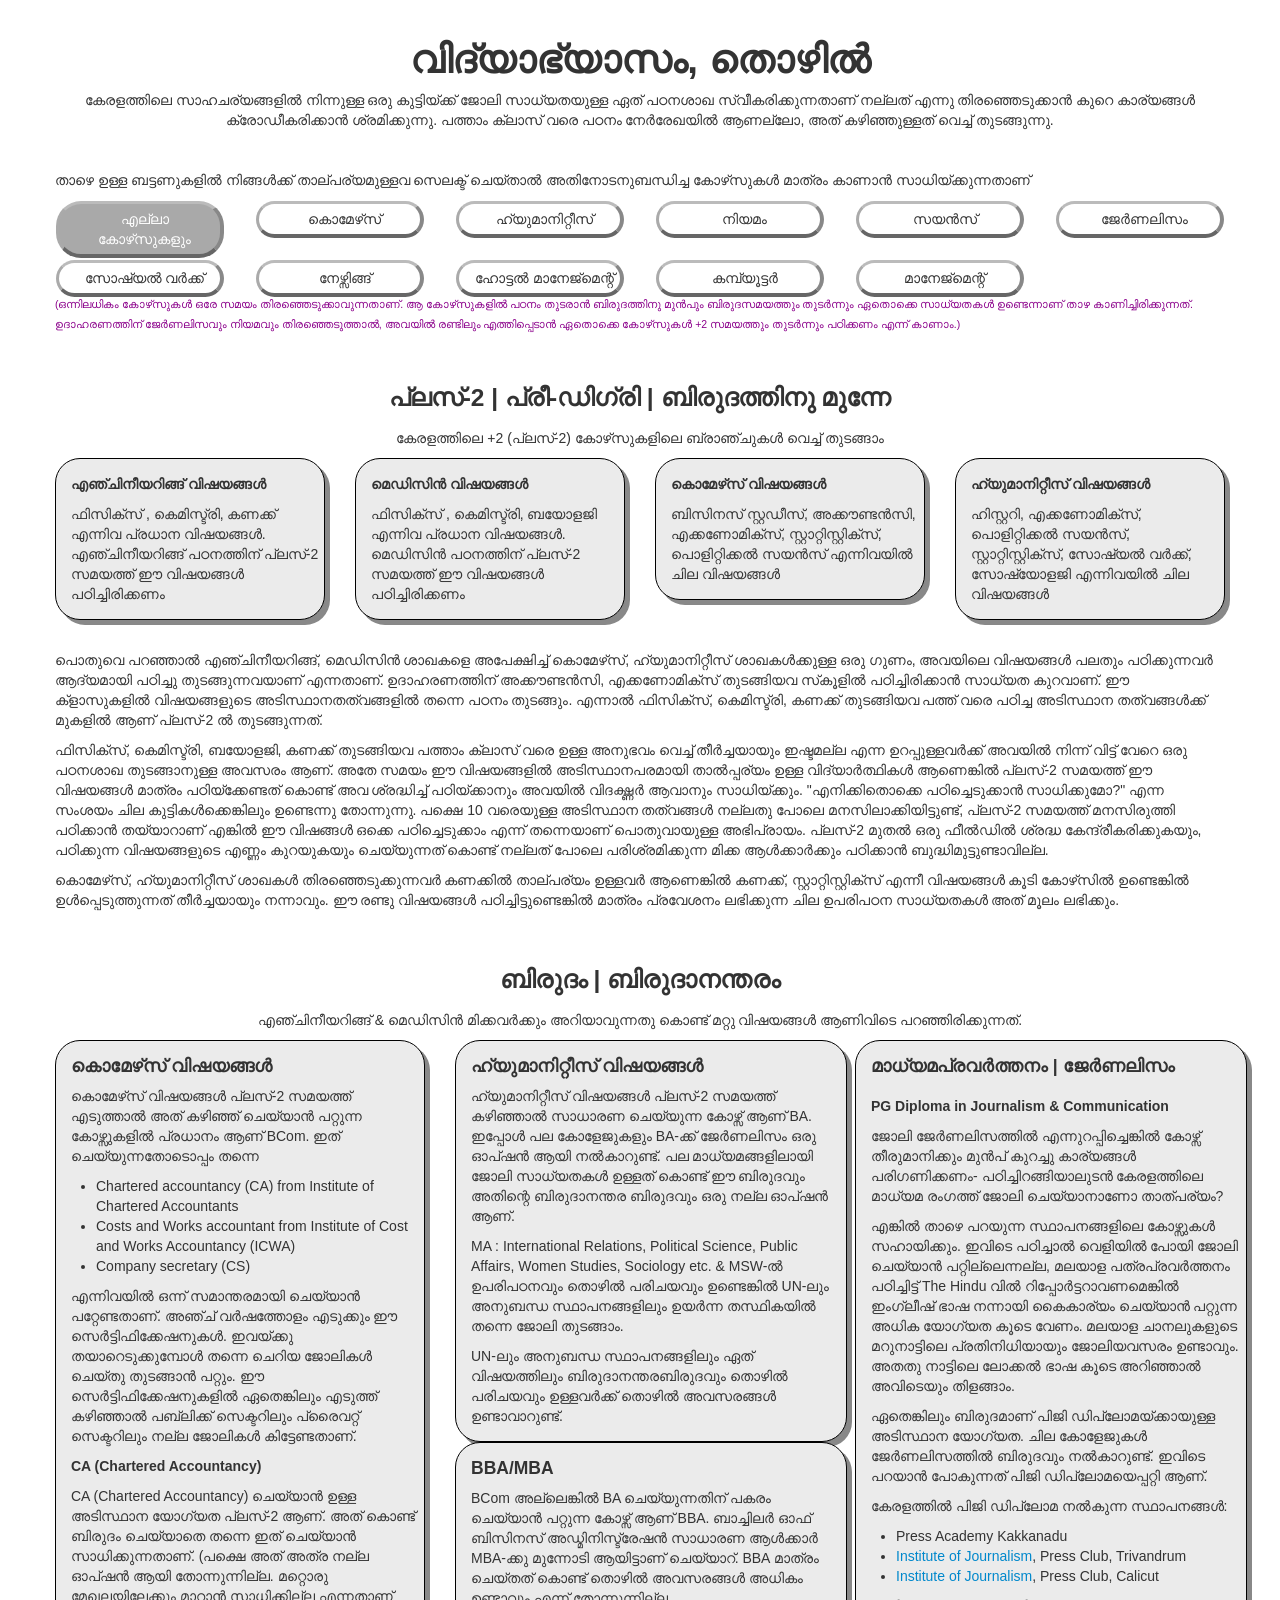
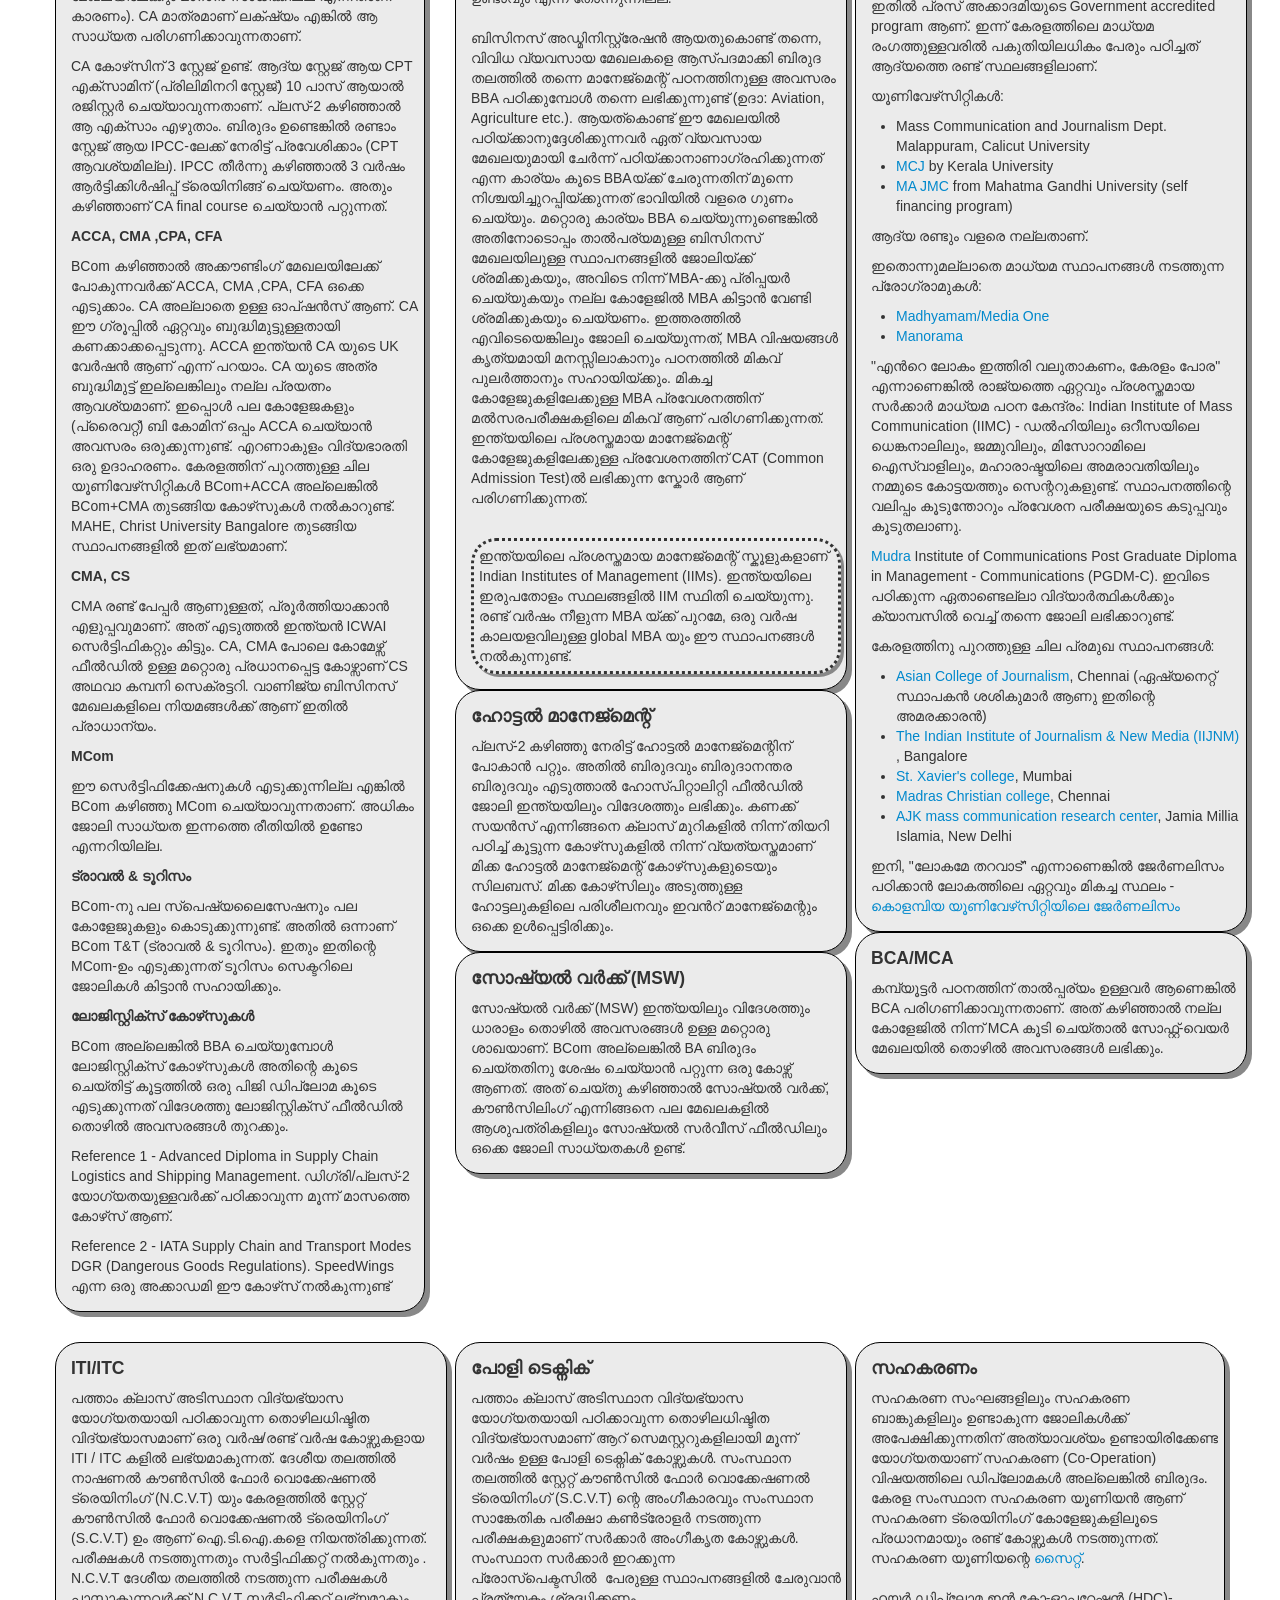
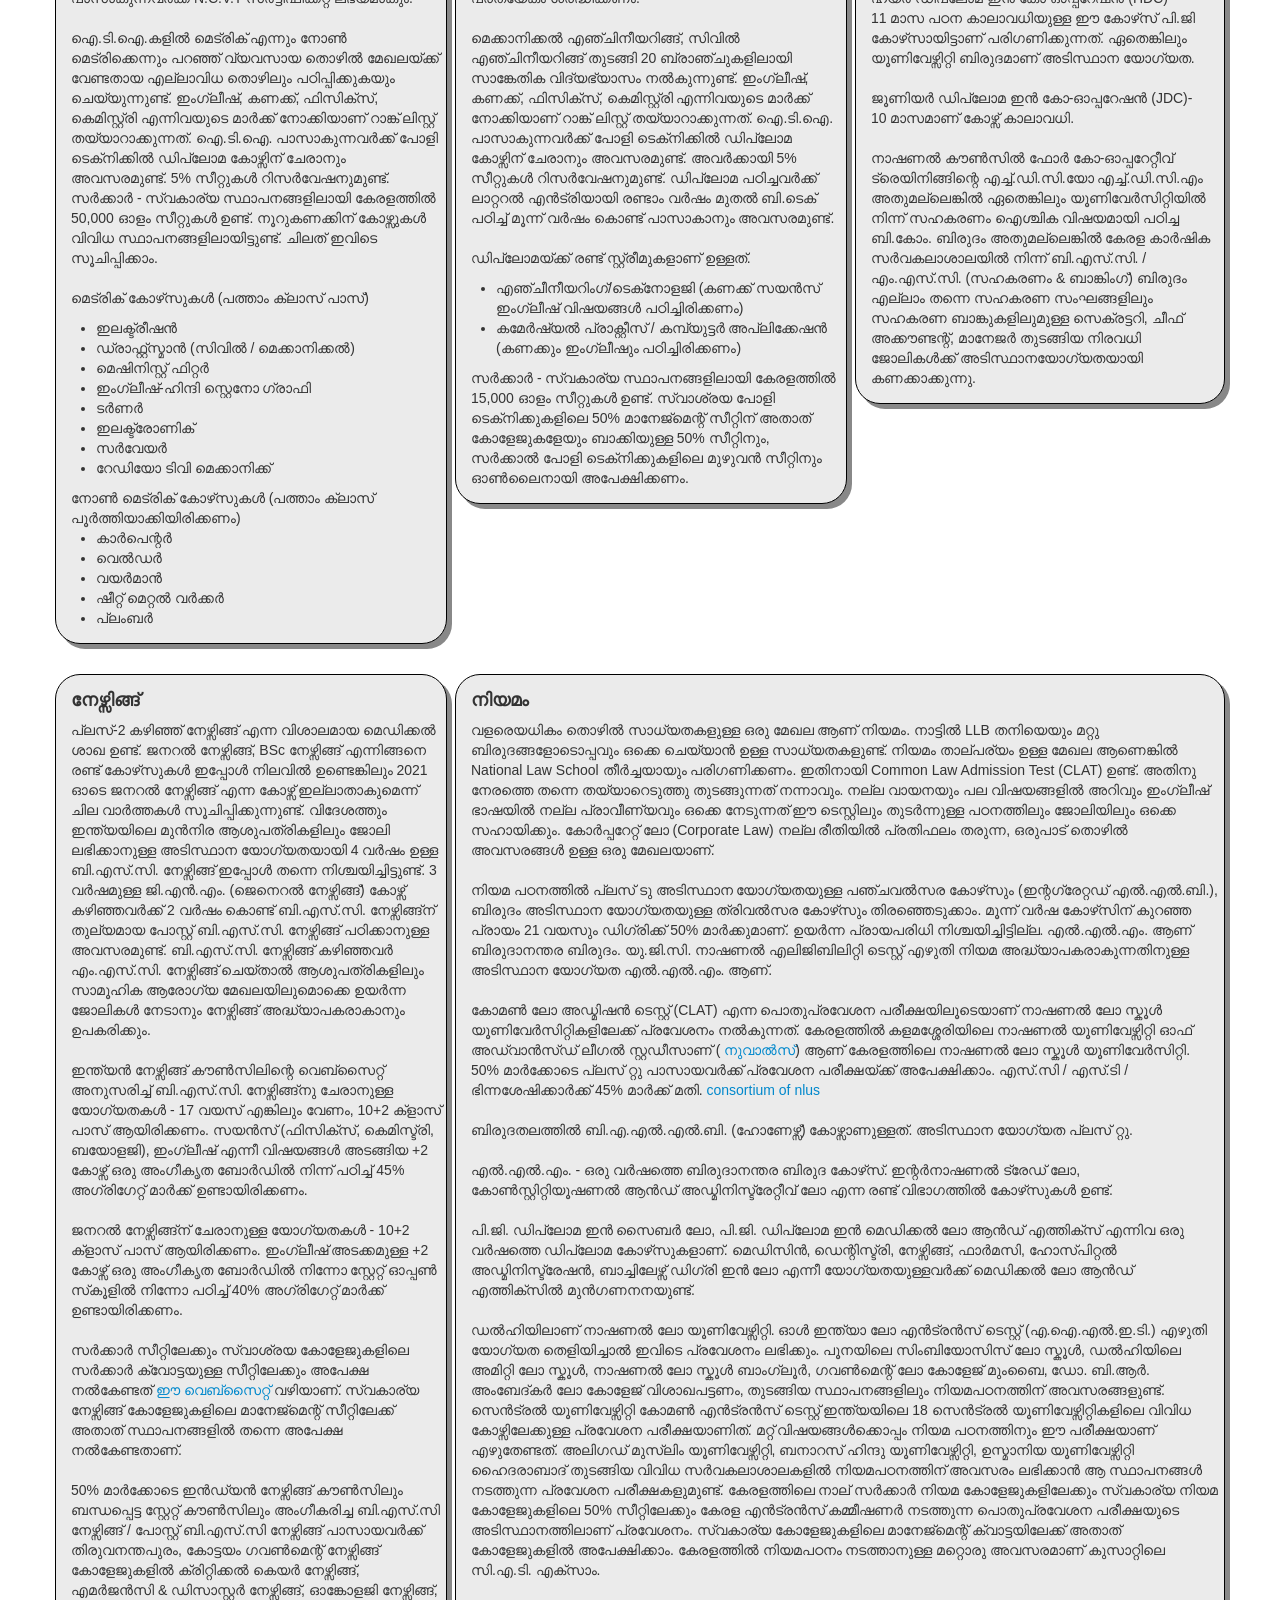
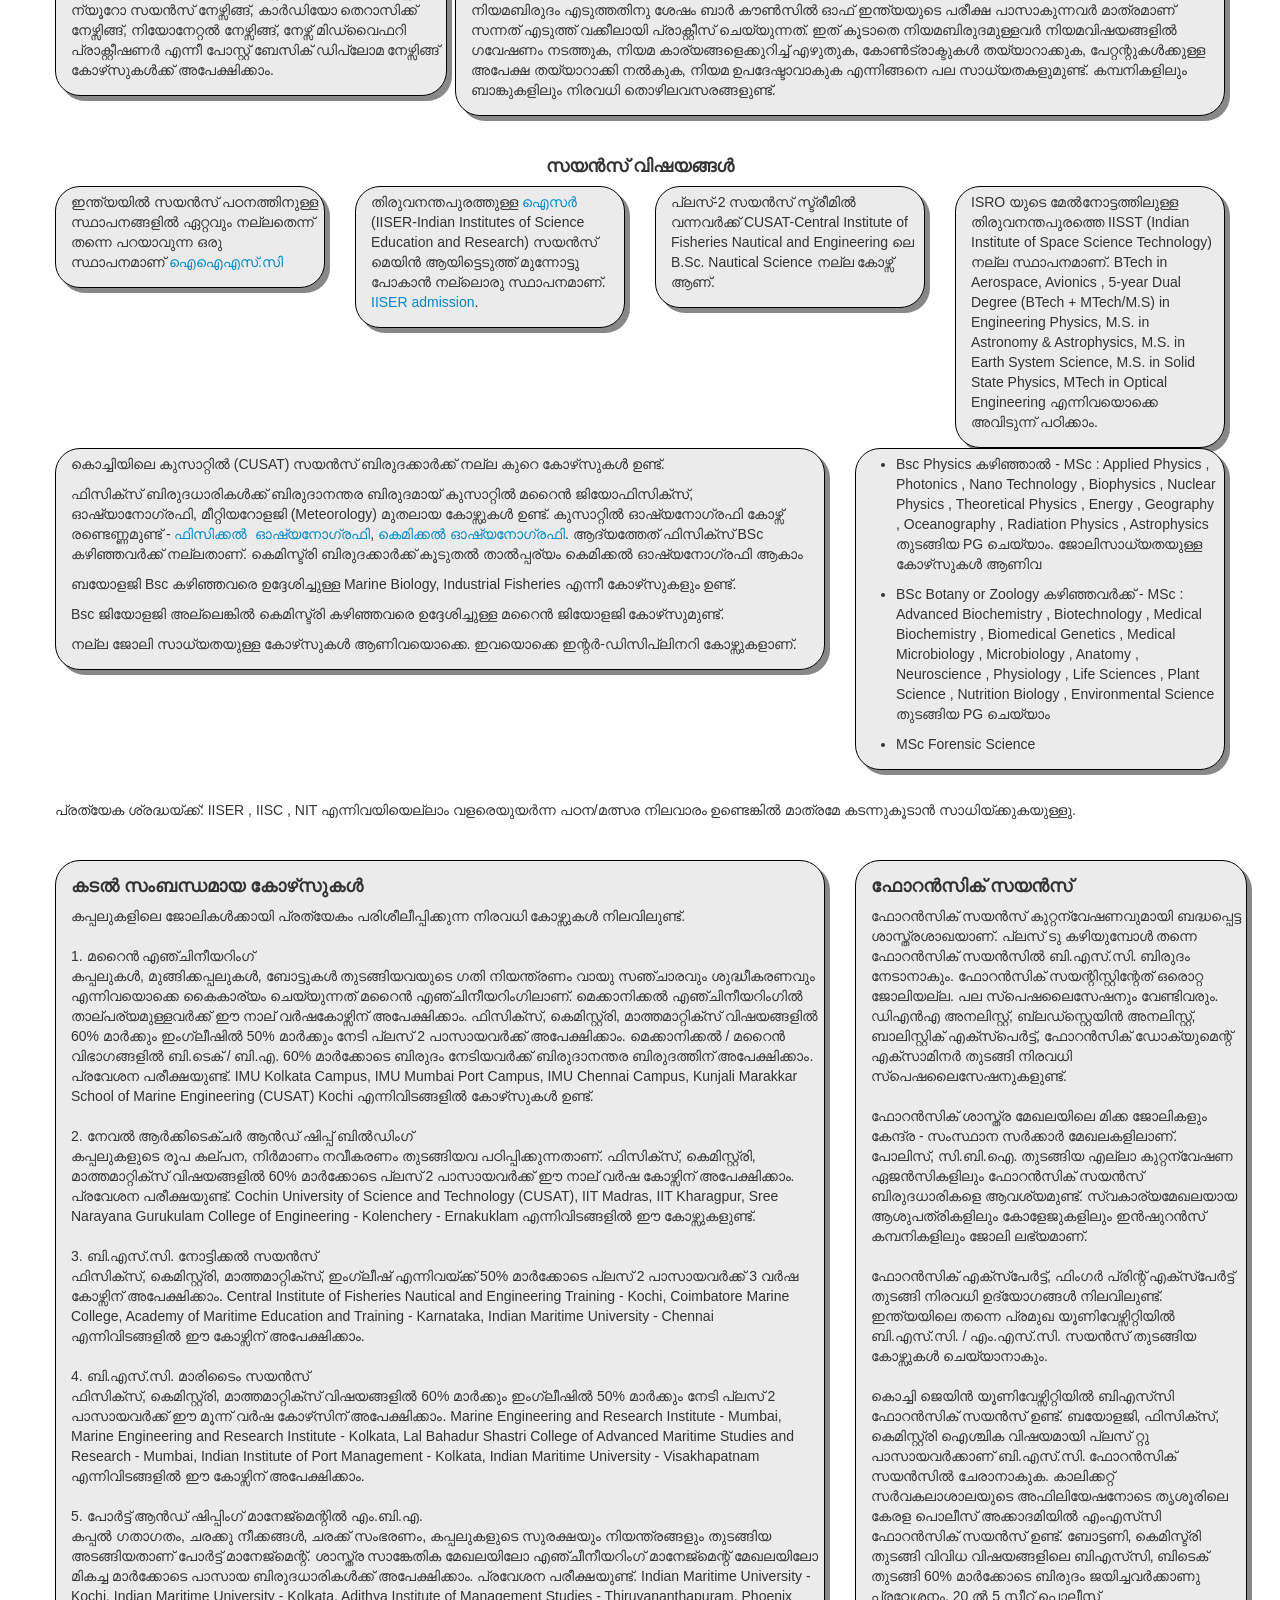
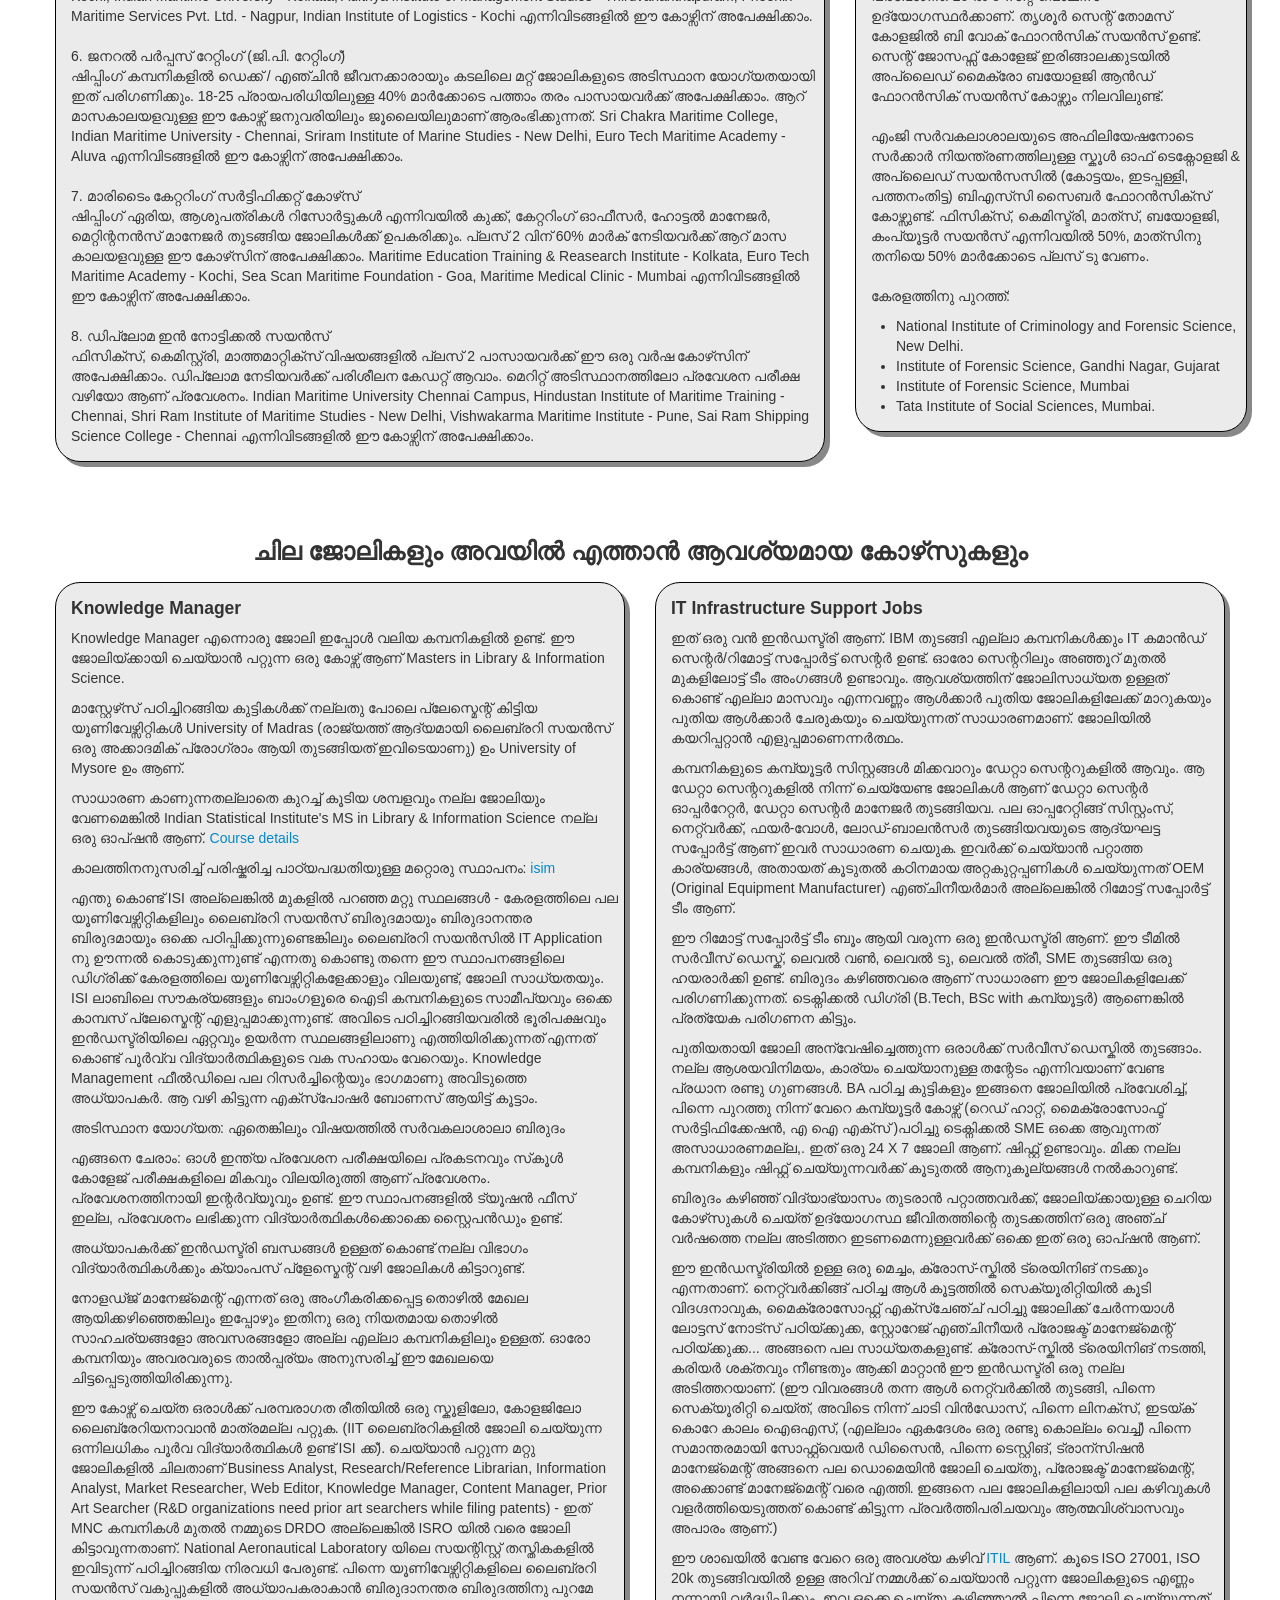
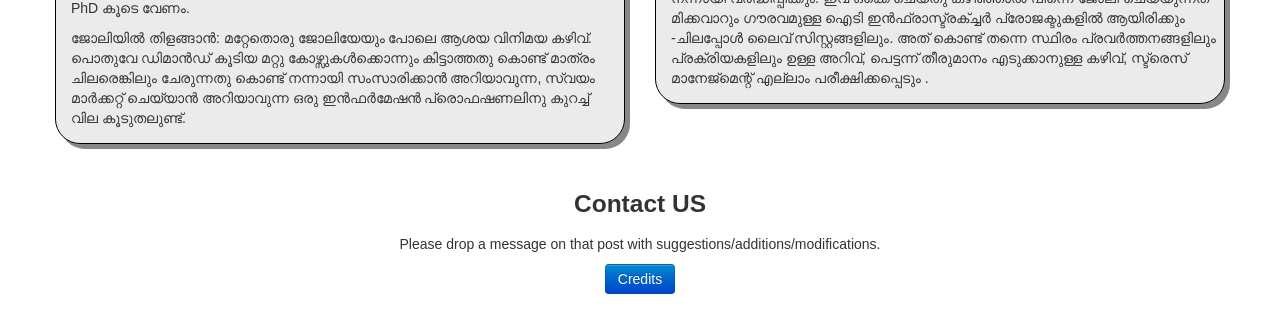
==== commit ad6a38a1: "Initial commits" ====
--- a/index.html
+++ b/index.html
@@ -1,7 +1,7 @@
-<!DOCTYPE html> <html> 
+﻿<!DOCTYPE html> <html> 
 <!-- Mirrored from adithyanagain.github.io/Career/ by HTTrack Website Copier/3.x [XR&CO'2014], Wed, 23 Dec 2020 06:09:44 GMT -->
 <!-- Added by HTTrack --><meta http-equiv="content-type" content="text/html;charset=utf-8" /><!-- /Added by HTTrack -->
-<head>     <title>Adi's Gulch | Career</title>     <meta name="viewport" content="width=device-width, initial-scale=1.0">     <link href="bootstrap/css/bootstrap.min.css" rel="stylesheet" media="screen">     <link href="bootstrap/css/bootstrap-responsive.min.css" rel="stylesheet" media="screen">     <link href="css/customStyles.css" rel="stylesheet" media="screen">     <script async src="https://www.googletagmanager.com/gtag/js?id=G-JCNQYP3HS4"></script>     <script>         window.dataLayer = window.dataLayer || [];         function gtag() { dataLayer.push(arguments); }         gtag('js', new Date());          gtag('config', 'G-JCNQYP3HS4');     </script>     <script>         function highLightButton(pressedButton) {             $(pressedButton).addClass("divSelected");         }          function removeHighLightFromButton(pressedButton) {             $(pressedButton).removeClass("divSelected");         }          function removeHighLightFromAllButton() {             removeHighLightFromButton($('.allSelection'));         }          function removeHighLightFromAllOtherButton() {             $('.divSelected').each(function (i, divForSelection) {                 removeHighLightFromButton(divForSelection);             });             highLightButton($('.allSelection'))         }          function showPlusTwoScienceSubjects() {             $(".plusTwoEngineering").show();             $(".plusTwoMedicine").show();         }          function showPlusTwoMedicineSubjects() {             $(".plusTwoMedicine").show();         }          function showPlusTwoCommerceSubjects() {             $(".plusTwoCommerce").show();         }          function showDegreeCommerceSubjects() {             $(".degreeCommerce").show(); 
+<head>     <title>BYM Career | Career</title>     <meta name="viewport" content="width=device-width, initial-scale=1.0">     <link href="bootstrap/css/bootstrap.min.css" rel="stylesheet" media="screen">     <link href="bootstrap/css/bootstrap-responsive.min.css" rel="stylesheet" media="screen">     <link href="css/customStyles.css" rel="stylesheet" media="screen">     <script async src="https://www.googletagmanager.com/gtag/js?id=G-JCNQYP3HS4"></script>     <script>         window.dataLayer = window.dataLayer || [];         function gtag() { dataLayer.push(arguments); }         gtag('js', new Date());          gtag('config', 'G-JCNQYP3HS4');     </script>     <script>         function highLightButton(pressedButton) {             $(pressedButton).addClass("divSelected");         }          function removeHighLightFromButton(pressedButton) {             $(pressedButton).removeClass("divSelected");         }          function removeHighLightFromAllButton() {             removeHighLightFromButton($('.allSelection'));         }          function removeHighLightFromAllOtherButton() {             $('.divSelected').each(function (i, divForSelection) {                 removeHighLightFromButton(divForSelection);             });             highLightButton($('.allSelection'))         }          function showPlusTwoScienceSubjects() {             $(".plusTwoEngineering").show();             $(".plusTwoMedicine").show();         }          function showPlusTwoMedicineSubjects() {             $(".plusTwoMedicine").show();         }          function showPlusTwoCommerceSubjects() {             $(".plusTwoCommerce").show();         }          function showDegreeCommerceSubjects() {             $(".degreeCommerce").show(); 
         }          function showCommerceSubjects() {             showPlusTwoCommerceSubjects();             showDegreeCommerceSubjects();         }          function showPlusTwoHumanitiesSubjects() {             $(".plusTwoHumanities").show();         }          function showDegreeHumanitiesSubjects() {             $(".degreeHumanities").show();         }          function showHumanitiesSubjects() {             showPlusTwoHumanitiesSubjects();             showDegreeHumanitiesSubjects();         }          function showAllPlusTwoSubjects() {             showPlusTwoScienceSubjects();             showPlusTwoCommerceSubjects();             showPlusTwoHumanitiesSubjects();         }          function showAllDegreeSubjects() {             $(".degreeCommerce").show();             $(".degreeHumanities").show();             $(".degreeManagement").show();             $(".degreeComputer").show();             $(".degreeLaw").show();             $(".degreeSocial").show();             $(".degreeHotel").show();             $(".degreeNursing").show();             $(".degreeJournalism").show();             $(".degreeScience").show();             $(".degreeItiItc").show();             $(".degreeCooperatives").show();             $(".degreeForensic").show();             $(".degreeMarine").show();                       }          function hideAllPlusTwoSubjects() {             $(".plusTwoEngineering").hide();             $(".plusTwoMedicine").hide();             $(".plusTwoCommerce").hide();             $(".plusTwoHumanities").hide();         }  
         function hideAllDegreeSubjects() {             $(".degreeCommerce").hide();             $(".degreeHumanities").hide();             $(".degreeManagement").hide();             $(".degreeComputer").hide();             $(".degreeLaw").hide();             $(".degreeSocial").hide();             $(".degreeHotel").hide();             $(".degreeNursing").hide();             $(".degreeJournalism").hide();             $(".degreeScience").hide();             $(".degreeItiItc").hide();             $(".degreeCooperatives").hide();             $(".degreeForensic").hide();             $(".degreeMarine").hide();         }          function showAllSubjects() {             removeHighLightFromAllOtherButton();             showAllPlusTwoSubjects();             showAllDegreeSubjects();         }          function hideAllSubjects() {             hideAllPlusTwoSubjects();             hideAllDegreeSubjects();         }          function isButtonSelected(button) {             if ($(button).hasClass("divSelected"))                 return true;             else                 return false;         }          function isPressedButtonAll(button) {             if ($(button).hasClass("allSelection"))                 return true;             else                 return false;         }          function courseSelectionButtonClicked(pressedButton) {             if (isButtonSelected(pressedButton)) {                 if (!isButtonSelected('.allSelection'))                     removeHighLightFromButton(pressedButton);             }             else {                 highLightButton(pressedButton);             }  
             if (isPressedButtonAll(pressedButton)) {                 showAllSubjects();             }             else {                 removeHighLightFromAllButton();                 hideAllSubjects();                  var atleastOneSelected = false;                  if (isButtonSelected('.itiItcSelection')) {                     hideAllPlusTwoSubjects();                     $(".degreeItiItc").show();                     atleastOneSelected = true;                 }                  if (isButtonSelected('.commerceSelection')) {                     showCommerceSubjects();                     atleastOneSelected = true;                 }                  if (isButtonSelected('.humanitiesSelection')) {                     showHumanitiesSubjects();                     atleastOneSelected = true;                 }                  if (isButtonSelected('.lawSelection')) {                     showAllPlusTwoSubjects();                     $(".degreeLaw").show();                     atleastOneSelected = true;                 }                  if (isButtonSelected('.scienceSelection')) {                     showPlusTwoScienceSubjects();                     $(".degreeScience").show();                     atleastOneSelected = true;                 }                  if (isButtonSelected('.journalismSelection')) {                     showAllPlusTwoSubjects();                     $(".degreeJournalism").show();                     atleastOneSelected = true;                 }                  if (isButtonSelected('.socialSelection')) {                     showAllPlusTwoSubjects();                     $(".degreeSocial").show();                     atleastOneSelected = true;                 }                  if (isButtonSelected('.nursingSelection')) {                     showPlusTwoMedicineSubjects(); 
@@ -19,6 +19,6 @@
                 </div>                  <div class="row-fluid">                     <div class="span12">                     </div>                 </div>                 <div class="row-fluid">                     <div class="span8 innerDivWithEffects degreeMarine">                         <h4>കടൽ സംബന്ധമായ കോഴ്‌സുകൾ</h4>                         <div class="row-fluid">                             <p>                                 കപ്പലുകളിലെ ജോലികൾക്കായി പ്രത്യേകം പരിശീലീപ്പിക്കുന്ന നിരവധി കോഴ്സുകൾ നിലവിലുണ്ട്.                                 <br /><br />1. മറൈൻ എഞ്ചിനീയറിംഗ്                                 <br />കപ്പലുകൾ, മുങ്ങിക്കപ്പലുകൾ, ബോട്ടുകൾ തുടങ്ങിയവയുടെ ഗതി നിയന്ത്രണം വായു സഞ്ചാരവും ശുദ്ധീകരണവും എന്നിവയൊക്കെ കൈകാര്യം ചെയ്യുന്നത് മറൈൻ എഞ്ചിനീയറിംഗിലാണ്. മെക്കാനിക്കൽ എഞ്ചിനീയറിംഗിൽ താല്പര്യമുള്ളവർക്ക് ഈ നാല് വർഷകോഴ്സിന് അപേക്ഷിക്കാം.                                 ഫിസിക്സ്, കെമിസ്റ്റ്രി, മാത്തമാറ്റിക്സ് വിഷയങ്ങളിൽ 60% മാർക്കും ഇംഗ്ലീഷിൽ 50% മാർക്കും നേടി പ്ലസ് 2 പാസായവർക്ക് അപേക്ഷിക്കാം. മെക്കാനിക്കൽ / മറൈൻ വിഭാഗങ്ങളിൽ ബി.ടെക് / ബി.എ. 60% മാർക്കോടെ ബിരുദം നേടിയവർക്ക് ബിരുദാനന്തര ബിരുദത്തിന് അപേക്ഷിക്കാം. പ്രവേശന പരീക്ഷയുണ്ട്.                                 IMU Kolkata Campus, IMU Mumbai Port Campus, IMU Chennai Campus, Kunjali Marakkar School of Marine Engineering (CUSAT) Kochi എന്നിവിടങ്ങളിൽ കോഴ്‌സുകൾ ഉണ്ട്.                                 <br /><br />2. നേവൽ ആർക്കിടെക്ചർ ആൻഡ് ഷിപ്പ് ബിൽഡിംഗ്                                 <br />കപ്പലുകളുടെ രൂപ കല്പന, നിർമാണം നവീകരണം തുടങ്ങിയവ പഠിപ്പിക്കുന്നതാണ്. ഫിസിക്സ്, കെമിസ്റ്റ്രി, മാത്തമാറ്റിക്സ് വിഷയങ്ങളിൽ 60% മാർക്കോടെ പ്ലസ് 2 പാസായവർക്ക് ഈ നാല് വർഷ കോഴ്സിന് അപേക്ഷിക്കാം.  പ്രവേശന പരീക്ഷയുണ്ട്.                                 Cochin University of Science and Technology (CUSAT), IIT Madras, IIT Kharagpur, Sree Narayana Gurukulam College of Engineering - Kolenchery - Ernakuklam എന്നിവിടങ്ങളിൽ ഈ കോഴ്സുകളുണ്ട്.                                 <br /><br />3. ബി.എസ്.സി. നോട്ടിക്കൽ സയൻസ്                                 <br />ഫിസിക്സ്, കെമിസ്റ്റ്രി, മാത്തമാറ്റിക്സ്, ഇംഗ്ലീഷ് എന്നിവയ്ക്ക് 50% മാർക്കോടെ പ്ലസ് 2 പാസായവർക്ക് 3 വർഷ കോഴ്സിന് അപേക്ഷിക്കാം.                                 Central Institute of Fisheries Nautical and Engineering Training -  Kochi, Coimbatore Marine College, Academy of Maritime Education  and Training - Karnataka, Indian Maritime University - Chennai  എന്നിവിടങ്ങളിൽ ഈ കോഴ്സിന് അപേക്ഷിക്കാം.                                 <br /><br />4. ബി.എസ്.സി. മാരിടൈം സയൻസ്                                 <br />ഫിസിക്സ്, കെമിസ്റ്റ്രി, മാത്തമാറ്റിക്സ് വിഷയങ്ങളിൽ 60% മാർക്കും ഇംഗ്ലീഷിൽ 50% മാർക്കും നേടി പ്ലസ് 2 പാസായവർക്ക്  ഈ മൂന്ന് വർഷ കോഴ്‌സിന് അപേക്ഷിക്കാം.                                 Marine Engineering and Research Institute - Mumbai, Marine Engineering and Research Institute - Kolkata, Lal Bahadur Shastri College of Advanced Maritime Studies and Research - Mumbai, Indian Institute of Port Management - Kolkata, Indian Maritime University - Visakhapatnam എന്നിവിടങ്ങളിൽ ഈ കോഴ്സിന് അപേക്ഷിക്കാം.                                 <br /><br />5. പോർട്ട് ആൻഡ് ഷിപ്പിംഗ് മാനേജ്‌മെന്റിൽ എം.ബി.എ.                                 <br />കപ്പൽ ഗതാഗതം, ചരക്കു നീക്കങ്ങൾ, ചരക്ക് സംഭരണം, കപ്പലുകളുടെ സുരക്ഷയും നിയന്ത്രങ്ങളും തുടങ്ങിയ അടങ്ങിയതാണ് പോർട്ട് മാനേജ്‌മെന്റ്.                                 ശാസ്ത്ര സാങ്കേതിക മേഖലയിലോ എഞ്ചീനീയറിംഗ് മാനേജ്‌മെന്റ് മേഖലയിലോ മികച്ച മാർക്കോടെ പാസായ ബിരുദധാരികൾക്ക് അപേക്ഷിക്കാം. പ്രവേശന പരീക്ഷയുണ്ട്.                                 Indian Maritime University - Kochi, Indian Maritime University - Kolkata, Adithya Institute of Management Studies - Thiruvananthapuram, Phoenix Maritime Services Pvt. Ltd. - Nagpur, Indian Institute of Logistics - Kochi എന്നിവിടങ്ങളിൽ ഈ കോഴ്സിന് അപേക്ഷിക്കാം.                                 <br /><br />6. ജനറൽ പർപ്പസ് റേറ്റിംഗ് (ജി.പി. റേറ്റിംഗ്)                                 <br />ഷിപ്പിംഗ് കമ്പനികളിൽ ഡെക്ക് / എഞ്ചിൻ ജീവനക്കാരായും കടലിലെ മറ്റ് ജോലികളുടെ അടിസ്ഥാന യോഗ്യതയായി ഇത് പരിഗണിക്കും.                                 18-25 പ്രായപരിധിയിലുള്ള 40% മാർക്കോടെ പത്താം തരം പാസായവർക്ക് അപേക്ഷിക്കാം. ആറ് മാസകാലയളവുള്ള ഈ കോഴ്സ് ജനുവരിയിലും ജൂലൈയിലുമാണ് ആരംഭിക്കുന്നത്.                                 Sri Chakra Maritime College, Indian Maritime University - Chennai, Sriram Institute of Marine Studies - New Delhi, Euro Tech Maritime Academy - Aluva എന്നിവിടങ്ങളിൽ ഈ കോഴ്സിന് അപേക്ഷിക്കാം.                                 <br /><br />7. മാരിടൈം കേറ്ററിംഗ് സർട്ടിഫിക്കറ്റ് കോഴ്‌സ്                                 <br />ഷിപ്പിംഗ് ഏരിയ, ആശുപത്രികൾ റിസോർട്ടുകൾ എന്നിവയിൽ കുക്ക്, കേറ്ററിംഗ് ഓഫീസർ, ഹോട്ടൽ മാനേജർ, മെറ്റിന്റനൻസ് മാനേജർ തുടങ്ങിയ ജോലികൾക്ക് ഉപകരിക്കും.                                 പ്ലസ് 2 വിന് 60% മാർക് നേടിയവർക്ക് ആറ് മാസ കാലയളവുള്ള ഈ കോഴ്‌സിന് അപേക്ഷിക്കാം.                                 Maritime Education Training & Reasearch Institute - Kolkata, Euro Tech Maritime Academy - Kochi, Sea Scan Maritime Foundation - Goa, Maritime Medical Clinic - Mumbai എന്നിവിടങ്ങളിൽ ഈ കോഴ്സിന് അപേക്ഷിക്കാം.                                 <br /><br />8. ഡിപ്ലോമ ഇൻ നോട്ടിക്കൽ സയൻസ്                                 <br />ഫിസിക്സ്, കെമിസ്റ്റ്രി, മാത്തമാറ്റിക്സ് വിഷയങ്ങളിൽ പ്ലസ് 2 പാസായവർക്ക്  ഈ ഒരു വർഷ കോഴ്‌സിന് അപേക്ഷിക്കാം.  ഡിപ്ലോമ നേടിയവർക്ക് പരിശീലന കേഡറ്റ് ആവാം. മെറിറ്റ് അടിസ്ഥാനത്തിലോ പ്രവേശന പരീക്ഷ വഴിയോ ആണ് പ്രവേശനം.                                 Indian Maritime University Chennai Campus, Hindustan Institute of Maritime Training - Chennai, Shri Ram Institute of Maritime Studies - New Delhi, Vishwakarma Maritime Institute - Pune, Sai Ram Shipping Science College - Chennai എന്നിവിടങ്ങളിൽ ഈ കോഴ്സിന് അപേക്ഷിക്കാം.                             </p>                         </div>                     </div>                      <div class="span4">                         <div class="row-fluid innerDivWithEffects degreeForensic">                             <h4>ഫോറൻസിക് സയൻസ്</h4>                             <div class="row-fluid">                                 <p>                                     ഫോറൻസിക് സയൻസ് കുറ്റന്വേഷണവുമായി ബദ്ധപ്പെട്ട ശാസ്ത്രശാഖയാണ്. പ്ലസ് ടു കഴിയുമ്പോൾ തന്നെ ഫോറൻസിക് സയൻസിൽ ബി.എസ്.സി. ബിരുദം നേടാനാകും. ഫോറൻസിക് സയന്റിസ്റ്റിന്റേത് ഒരൊറ്റ ജോലിയല്ല. പല സ്പെഷലൈസേ‌ഷനും വേണ്ടിവരും. ഡിഎൻഎ അനലിസ്റ്റ്, ബ്ലഡ്സ്റ്റെയിൻ അനലിസ്റ്റ്, ബാലിസ്റ്റിക് എക്സ്പെർട്ട്, ഫോറൻസിക് ഡോക്യുമെന്റ് എക്സാമിനർ തുടങ്ങി നിരവധി സ്പെഷലൈസേഷനുകളുണ്ട്.                                     <br /><br />ഫോറൻസിക് ശാസ്ത്ര മേഖലയിലെ മിക്ക ജോലികളും കേന്ദ്ര - സംസ്ഥാന സർക്കാർ മേഖലകളിലാണ്. പോലിസ്, സി.ബി.ഐ. തുടങ്ങിയ എല്ലാ കുറ്റന്വേഷണ ഏജൻസികളിലും ഫോറൻസിക് സയൻസ് ബിരുദധാരികളെ ആവശ്യമുണ്ട്. സ്വകാര്യമേഖലയായ ആശുപത്രികളിലും കോളേജുകളിലും ഇൻഷുറൻസ് കമ്പനികളിലും ജോലി ലഭ്യമാണ്. 
                                     <br /><br />ഫോറൻസിക് എക്സ്പേർട്ട്, ഫിംഗർ പ്രിന്റ് എക്സ്പേർട്ട് തുടങ്ങി നിരവധി ഉദ്യോഗങ്ങൾ നിലവിലുണ്ട്. ഇന്ത്യയിലെ തന്നെ പ്രമുഖ യൂണിവേഴ്സിറ്റിയിൽ ബി.എസ്.സി. / എം.എസ്.സി. സയൻസ് തുടങ്ങിയ കോഴ്സുകൾ ചെയ്യാനാകും.                                     <br /><br />കൊച്ചി ജെയിൻ യൂണിവേഴ്സിറ്റിയിൽ ബിഎസ്‌സി ഫോറൻസിക് സയൻസ് ഉണ്ട്. ബയോളജി, ഫിസിക്സ്, കെമിസ്റ്റ്രി ഐശ്ചിക വിഷയമായി പ്ലസ് റ്റു പാസായവർക്കാണ് ബി.എസ്.സി. ഫോറൻസിക് സയൻസിൽ ചേരാനാകുക.                                     കാലിക്കറ്റ് സർവകലാശാലയുടെ അഫിലിയേഷനോടെ തൃശൂരിലെ കേരള പൊലീസ് അക്കാദമിയിൽ എംഎസ്‌സി ഫോറൻസിക് സയൻസ് ഉണ്ട്. ബോട്ടണി, കെമിസ്ട്രി തുടങ്ങി വിവിധ വിഷയങ്ങളിലെ ബിഎസ്‌സി, ബിടെക് ‌തുടങ്ങി 60% മാർക്കോടെ ബിരുദം ജയിച്ചവർക്കാണു പ്രവേശനം. 20 ൽ 5 സീറ്റ് പൊലീസ് ഉദ്യോഗസ്ഥർക്കാണ്.                                     തൃശൂർ സെന്റ് തോമസ് കോളജിൽ ബി വോക് ഫോറൻസിക് സയൻസ് ഉണ്ട്. സെന്റ് ജോസഫ്സ് കോളേജ് ഇരിങ്ങാലക്കുടയിൽ അപ്ലൈഡ് മൈക്രോ ബയോളജി                                     ആൻഡ് ഫോറൻസിക് സയൻസ് കോഴ്സും നിലവിലുണ്ട്.                                     <br /><br />എംജി സർവകലാശാലയുടെ അഫിലിയേഷനോടെ സർക്കാർ നിയന്ത്രണത്തിലുള്ള സ്കൂൾ ഓഫ് ടെക്നോളജി & അപ്ലൈഡ് സയൻസസിൽ (കോട്ടയം, ഇടപ്പള്ള‌ി, പത്തനംതിട്ട) ബിഎസ്‌സി സൈബർ ഫോറൻസിക്സ് കോഴ്സുണ്ട്. ഫിസിക്സ്, കെമിസ്ട്രി, മാത്‌സ്, ബയോളജി, കംപ്യൂട്ടർ സയൻസ് എന്നിവയിൽ 50%, മാത്‍സിനു തനിയെ 50% മാർക്കോടെ പ്ലസ് ടു വേണം.                                     <br /><br />കേരളത്തിനു പുറത്ത്:                                     <ul>                                         <li>National Institute of Criminology and Forensic Science, New Delhi.</li>                                         <li>Institute of Forensic Science, Gandhi Nagar, Gujarat</li>                                         <li>Institute of Forensic Science, Mumbai</li>                                         <li>Tata Institute of Social Sciences, Mumbai.</li>                                     </ul>                                 </p>                             </div>                         </div>                     </div>                 </div>                 <div class="row-fluid">                     <div class="span12">                     </div>                 </div>              </div>         <div class="row-fluid">             <div class="span12">             </div>         </div>     </div>          <div class="row-fluid">             <div class="span12">                 <h3 align="center"> ചില ജോലികളും അവയിൽ എത്താൻ ആവശ്യമായ കോഴ്‌സുകളും</h3>                 <div class="row-fluid">                     <div class="span6 innerDivWithEffects">                         <h4>Knowledge Manager</h4>                         <p>                             Knowledge Manager എന്നൊരു ജോലി ഇപ്പോൾ വലിയ കമ്പനികളിൽ ഉണ്ട്. ഈ ജോലിയ്ക്കായി ചെയ്യാൻ പറ്റുന്ന ഒരു കോഴ്സ് ആണ് Masters in Library & Information Science.                         </p>                         <p>                             മാസ്റ്റേഴ്‌സ് പഠിച്ചിറങ്ങിയ കുട്ടികൾക്ക് നല്ലതു പോലെ പ്ലേസ്മെന്റ് കിട്ടിയ യൂണിവേഴ്സിറ്റികൾ University of Madras (രാജ്യത്ത് ആദ്യമായി ലൈബ്രറി സയൻസ് ഒരു അക്കാദമിക് പ്രോഗ്രാം ആയി തുടങ്ങിയത് ഇവിടെയാണു) ഉം University of Mysore ഉം ആണ്.                         </p>                         <p>                             സാധാരണ കാണുന്നതല്ലാതെ കുറച്ച് കൂടിയ ശമ്പളവും നല്ല ജോലിയും വേണമെങ്കിൽ Indian Statistical Institute's MS in Library & Information Science നല്ല ഒരു ഓപ്‌ഷൻ ആണ്. <a href="http://drtc.isibang.ac.in/DRTC/node/30" target="_blank">Course details</a>                         </p>                         <p>                             കാലത്തിനനുസരിച്ച് പരിഷ്കരിച്ച പാഠ്യപദ്ധതിയുള്ള മറ്റൊരു സ്ഥാപനം: <a href="http://www.isim.ac.in/" target="_blank">isim</a>                         </p>                         <p>                             എന്തു കൊണ്ട് ISI അല്ലെങ്കിൽ മുകളിൽ പറഞ്ഞ മറ്റു സ്ഥലങ്ങൾ - കേരളത്തിലെ പല യൂണിവേഴ്സിറ്റികളിലും ലൈബ്രറി സയൻസ് ബിരുദമായും ബിരുദാനന്തര ബിരുദമായും ഒക്കെ പഠിപ്പിക്കുന്നുണ്ടെങ്കിലും ലൈബ്രറി സയൻസിൽ IT Application നു ഊന്നൽ കൊടുക്കുന്നുണ്ട് എന്നതു കൊണ്ടു തന്നെ ഈ സ്ഥാപനങ്ങളിലെ ഡിഗ്രിക്ക് കേരളത്തിലെ യൂണിവേഴ്സിറ്റികളേക്കാളും വിലയുണ്ട്, ജോലി സാധ്യതയും. ISI ലാബിലെ സൗകര്യങ്ങളും ബാംഗളൂരെ ഐടി കമ്പനികളുടെ സാമീപ്യവും ഒക്കെ കാമ്പസ് പ്ലേസ്മെന്റ് എളുപ്പമാക്കുന്നുണ്ട്. അവിടെ പഠിച്ചിറങ്ങിയവരിൽ ഭൂരിപക്ഷവും ഇൻഡസ്ട്രിയിലെ ഏറ്റവും ഉയർന്ന സ്ഥലങ്ങളിലാണു എത്തിയിരിക്കുന്നത് എന്നത് കൊണ്ട് പൂർവ്വ വിദ്യാർത്ഥികളുടെ വക സഹായം വേറെയും. Knowledge Management ഫീൽഡിലെ പല റിസർച്ചിന്റെയും ഭാഗമാണു അവിടുത്തെ അധ്യാപകർ. ആ വഴി കിട്ടുന്ന എക്സ്പോഷർ ബോണസ് ആയിട്ട് കൂട്ടാം.                         </p> 
                         <p>                             അടിസ്ഥാന യോഗ്യത: ഏതെങ്കിലും വിഷയത്തിൽ സർവകലാശാലാ ബിരുദം                         </p>                         <p>                             എങ്ങനെ ചേരാം: ഓൾ ഇന്ത്യ പ്രവേശന പരീക്ഷയിലെ പ്രകടനവും സ്‌കൂൾ കോളേജ് പരീക്ഷകളിലെ മികവും വിലയിരുത്തി ആണ് പ്രവേശനം. പ്രവേശനത്തിനായി ഇന്റർവ്യൂവും ഉണ്ട്. ഈ സ്ഥാപനങ്ങളിൽ ട്യൂഷൻ ഫീസ് ഇല്ല, പ്രവേശനം ലഭിക്കുന്ന വിദ്യാർത്ഥികൾക്കൊക്കെ സ്റ്റൈപൻഡും ഉണ്ട്.                         </p>                         <p>                             അധ്യാപകർക്ക് ഇൻഡസ്ട്രി ബന്ധങ്ങൾ ഉള്ളത് കൊണ്ട് നല്ല വിഭാഗം വിദ്യാർത്ഥികൾക്കും ക്യാംപസ് പ്ളേസ്മെന്റ് വഴി ജോലികൾ കിട്ടാറുണ്ട്.                         </p>                         <p>                             നോളഡ്ജ്  മാനേജ്‌മെന്റ് എന്നത് ഒരു അംഗീകരിക്കപ്പെട്ട തൊഴിൽ മേഖല ആയിക്കഴിഞ്ഞെങ്കിലും ഇപ്പോഴും ഇതിനു ഒരു നിയതമായ തൊഴിൽ സാഹചര്യങ്ങളോ അവസരങ്ങളോ അല്ല എല്ലാ കമ്പനികളിലും ഉള്ളത്. ഓരോ കമ്പനിയും അവരവരുടെ താൽപ്പര്യം അനുസരിച്ച് ഈ മേഖലയെ ചിട്ടപ്പെടുത്തിയിരിക്കുന്നു.                         </p>                         <p>                             ഈ കോഴ്സ് ചെയ്ത ഒരാൾക്ക് പരമ്പരാഗത രീതിയിൽ ഒരു സ്കൂളിലോ, കോളജിലോ ലൈബ്രേറിയനാവാൻ മാത്രമല്ല പറ്റുക. (IIT ലൈബ്രറികളിൽ ജോലി ചെയ്യുന്ന ഒന്നിലധികം പൂർവ വിദ്യാർത്ഥികൾ ഉണ്ട് ISI ക്ക്). ചെയ്യാൻ പറ്റുന്ന മറ്റു ജോലികളിൽ ചിലതാണ് Business Analyst, Research/Reference Librarian, Information Analyst, Market Researcher, Web Editor, Knowledge Manager, Content Manager,                             Prior Art Searcher (R&D organizations need prior art searchers while filing patents) - ഇത് MNC കമ്പനികൾ മുതൽ നമ്മുടെ DRDO അല്ലെങ്കിൽ ISRO യിൽ വരെ ജോലി കിട്ടാവുന്നതാണ്. National Aeronautical Laboratory യിലെ സയന്റിസ്റ്റ് തസ്തികകളിൽ ഇവിടുന്ന് പഠിച്ചിറങ്ങിയ നിരവധി പേരുണ്ട്. പിന്നെ യൂണിവേഴ്സിറ്റികളിലെ ലൈബ്രറി സയൻസ് വകുപ്പുകളിൽ അധ്യാപകരാകാൻ ബിരുദാനന്തര ബിരുദത്തിനു പുറമേ PhD കൂടെ വേണം.                         </p>                         <p>                             ജോലിയിൽ തിളങ്ങാൻ:                             മറ്റേതൊരു ജോലിയേയും പോലെ ആശയ വിനിമയ കഴിവ്. പൊതുവേ ഡിമാൻഡ് കൂടിയ മറ്റു കോഴ്സുകൾക്കൊന്നും കിട്ടാത്തതു കൊണ്ട് മാത്രം ചിലരെങ്കിലും ചേരുന്നതു കൊണ്ട് നന്നായി സംസാരിക്കാൻ അറിയാവുന്ന, സ്വയം മാർക്കറ്റ് ചെയ്യാൻ അറിയാവുന്ന ഒരു ഇൻഫർമേഷൻ പ്രൊഫഷണലിനു കുറച്ച് വില കൂടുതലുണ്ട്.                         </p>                     </div>                     <div class="span6 innerDivWithEffects">                         <h4>IT Infrastructure Support Jobs</h4>                         <p>                             ഇത് ഒരു വൻ ഇൻഡസ്ട്രി ആണ്. IBM തുടങ്ങി എല്ലാ കമ്പനികൾക്കും IT കമാൻഡ് സെന്റർ/റിമോട്ട് സപ്പോർട്ട് സെന്റർ ഉണ്ട്. ഓരോ സെന്ററിലും അഞ്ഞൂറ് മുതൽ മുകളിലോട്ട് ടീം അംഗങ്ങൾ ഉണ്ടാവും. ആവശ്യത്തിന് ജോലിസാധ്യത ഉള്ളത് കൊണ്ട് എല്ലാ മാസവും എന്നവണ്ണം ആൾക്കാർ പുതിയ ജോലികളിലേക്ക് മാറുകയും പുതിയ ആൾക്കാർ ചേരുകയും ചെയ്യുന്നത് സാധാരണമാണ്. ജോലിയിൽ കയറിപ്പറ്റാൻ എളുപ്പമാണെന്നർത്ഥം.                         </p>                         <p>                             കമ്പനികളുടെ കമ്പ്യൂട്ടർ സിസ്റ്റങ്ങൾ മിക്കവാറും ഡേറ്റാ സെന്ററുകളിൽ ആവും. ആ ഡേറ്റാ സെന്ററുകളിൽ നിന്ന് ചെയ്യേണ്ട ജോലികൾ ആണ് ഡേറ്റാ സെന്റർ ഓപ്പർറേറ്റർ, ഡേറ്റാ സെന്റർ മാനേജർ തുടങ്ങിയവ. പല ഓപ്പറേറ്റിങ്ങ് സിസ്റ്റംസ്, നെറ്റ്‌വർക്ക്, ഫയർ-വോൾ, ലോഡ്-ബാലൻസർ തുടങ്ങിയവയുടെ ആദ്യഘട്ട സപ്പോർട്ട് ആണ് ഇവർ സാധാരണ ചെയുക. ഇവർക്ക് ചെയ്യാൻ പറ്റാത്ത കാര്യങ്ങൾ, അതായത് കൂടുതൽ കഠിനമായ അറ്റകുറ്റപ്പണികൾ ചെയ്യുന്നത് OEM (Original Equipment Manufacturer) എഞ്ചിനീയർമാർ അല്ലെങ്കിൽ റിമോട്ട് സപ്പോർട്ട് ടീം ആണ്.                         </p>                         <p>                             ഈ റിമോട്ട് സപ്പോർട്ട് ടീം ബൂം ആയി വരുന്ന ഒരു ഇൻഡസ്ട്രി ആണ്. ഈ ടീമിൽ സർവീസ് ഡെസ്ക്, ലെവൽ വൺ, ലെവൽ ടു, ലെവൽ ത്രീ, SME തുടങ്ങിയ ഒരു ഹയരാർക്കി ഉണ്ട്. ബിരുദം കഴിഞ്ഞവരെ ആണ് സാധാരണ ഈ ജോലികളിലേക്ക് പരിഗണിക്കുന്നത്. ടെക്നിക്കൽ ഡിഗ്രി (B.Tech, BSc with കമ്പ്യൂട്ടർ) ആണെങ്കിൽ പ്രത്യേക പരിഗണന കിട്ടും.                         </p>                         <p>                             പുതിയതായി ജോലി അന്വേഷിച്ചെത്തുന്ന ഒരാൾക്ക് സർവീസ് ഡെസ്കിൽ തുടങ്ങാം. നല്ല ആശയവിനിമയം, കാര്യം ചെയ്യാനുള്ള തന്റേടം എന്നിവയാണ് വേണ്ട പ്രധാന രണ്ടു ഗുണങ്ങൾ. BA പഠിച്ച കുട്ടികളും ഇങ്ങനെ ജോലിയിൽ പ്രവേശിച്ച്, പിന്നെ പുറത്തു നിന്ന് വേറെ കമ്പ്യൂട്ടർ കോഴ്സ് (റെഡ് ഹാറ്റ്, മൈക്രോസോഫ്ട് സർട്ടിഫിക്കേഷൻ, എ ഐ എക്സ് )പഠിച്ചു ടെക്നിക്കൽ SME ഒക്കെ ആവുന്നത് അസാധാരണമല്ല,. ഇത് ഒരു 24 X 7 ജോലി ആണ്. ഷിഫ്റ്റ് ഉണ്ടാവും. മിക്ക നല്ല കമ്പനികളും ഷിഫ്റ്റ് ചെയ്യുന്നവർക്ക് കൂടുതൽ ആനുകൂല്യങ്ങൾ നൽകാറുണ്ട്.                         </p>                         <p>                             ബിരുദം കഴിഞ്ഞ് വിദ്യാഭ്യാസം തുടരാൻ പറ്റാത്തവർക്ക്, ജോലിയ്ക്കായുള്ള ചെറിയ കോഴ്‌സുകൾ ചെയ്ത് ഉദ്യോഗസ്ഥ ജീവിതത്തിന്റെ തുടക്കത്തിന് ഒരു അഞ്ച് വർഷത്തെ നല്ല അടിത്തറ ഇടണമെന്നുള്ളവർക്ക് ഒക്കെ ഇത് ഒരു ഓപ്‌ഷൻ ആണ്.                         </p>                         <p>                             ഈ ഇൻഡസ്ട്രിയിൽ ഉള്ള ഒരു മെച്ചം, ക്രോസ്-സ്കിൽ ട്രെയിനിങ് നടക്കും എന്നതാണ്. നെറ്റ്‌വർക്കിങ്ങ് പഠിച്ച ആൾ കൂട്ടത്തിൽ സെക്യൂരിറ്റിയിൽ കൂടി വിദഗ്ദനാവുക, മൈക്രോസോഫ്റ്റ് എക്സ്ചേഞ്ച് പഠിച്ചു ജോലിക്ക് ചേർന്നയാൾ ലോട്ടസ് നോട്സ് പഠിയ്ക്കുക്ക, സ്റ്റോറേജ് എഞ്ചിനീയർ പ്രോജക്ട് മാനേജ്‌മെന്റ് പഠിയ്ക്കുക്ക... അങ്ങനെ പല സാധ്യതകളുണ്ട്. ക്രോസ്-സ്കിൽ ട്രെയിനിങ് നടത്തി, കരിയർ ശക്തവും നീണ്ടതും ആക്കി മാറ്റാൻ ഈ ഇൻഡസ്ട്രി ഒരു നല്ല അടിത്തറയാണ്. (ഈ വിവരങ്ങൾ തന്ന ആൾ നെറ്റ്‌വർക്കിൽ തുടങ്ങി, പിന്നെ സെക്യൂരിറ്റി ചെയ്ത്, അവിടെ നിന്ന് ചാടി വിൻഡോസ്, പിന്നെ ലിനക്സ്, ഇടയ്ക് കൊറേ കാലം ഐഒഎസ്, (എല്ലാം ഏകദേശം ഒരു രണ്ടു കൊല്ലം വെച്ച്) പിന്നെ സമാന്തരമായി സോഫ്റ്റ്‌വെയർ ഡിസൈൻ, പിന്നെ ടെസ്റ്റിങ്, ട്രാന്സിഷൻ മാനേജ്‍മെന്റ് അങ്ങനെ പല ഡൊമെയിൻ ജോലി ചെയ്തു, പ്രോജക്ട് മാനേജ്‌മെന്റ്, അക്കൊണ്ട് മാനേജ്‌മെന്റ് വരെ എത്തി. ഇങ്ങനെ പല ജോലികളിലായി പല കഴിവുകൾ വളർത്തിയെടുത്തത് കൊണ്ട് കിട്ടുന്ന പ്രവർത്തിപരിചയവും ആത്മവിശ്വാസവും അപാരം ആണ്.)                         </p>                         <p>                             ഈ ശാഖയിൽ വേണ്ട വേറെ ഒരു അവശ്യ കഴിവ് <a href="https://en.wikipedia.org/wiki/ITIL" target="_blank">ITIL</a> ആണ്. കൂടെ ISO 27001, ISO 20k തുടങ്ങിവയിൽ ഉള്ള അറിവ് നമ്മൾക്ക് ചെയ്യാൻ പറ്റുന്ന ജോലികളുടെ എണ്ണം നന്നായി വർദ്ധിപ്പിക്കും. ഇവ ഒക്കെ ചെയ്തു കഴിഞ്ഞാൽ പിന്നെ ജോലി ചെയ്യുന്നത് മിക്കവാറും ഗൗരവമുള്ള ഐടി ഇൻഫ്രാസ്ട്രക്ച്ചർ പ്രോജക്ടുകളിൽ ആയിരിക്കും -ചിലപ്പോൾ ലൈവ് സിസ്റ്റങ്ങളിലും. അത് കൊണ്ട് തന്നെ സ്ഥിരം പ്രവർത്തനങ്ങളിലും പ്രക്രിയകളിലും ഉള്ള അറിവ്, പെട്ടന്ന് തീരുമാനം എടുക്കാനുള്ള കഴിവ്, സ്ട്രെസ് മാനേജ്‌മെന്റ് എല്ലാം പരീക്ഷിക്കപ്പെടും .                         </p>                     </div>                 </div>             </div>         </div>         <div class="row-fluid">             <div class="span12">             </div> 
-        </div>         <div class="row-fluid">             <div class="span12">                 <h3 align="center"> Contact US</h3>                 <div class="row-fluid">                     <div class="span12 bg-primary" align="center">                         <p align="center">                             Aggregated and maintained by <a href="https://www.facebook.com/adithyanagain" target="_blank">Adithyan</a> <br />                             This effort was started as a <a href="https://www.facebook.com/adithyanagain/posts/3529102717205965" target="_blank">FaceBook Post</a> <br />                             Please drop a message on that post with suggestions/additions/modifications.                         </p>                     </div>                 </div>                 <div class="row-fluid">                     <p align="center">                         <a href="credits.html" class="btn btn-primary" rel="noopener noreferrer">Credits</a>                     </p>                 </div>             </div>         </div>         <div class="row-fluid">             <div class="span12">             </div>         </div>     </div>      <script src="jquery.min.js"></script>     <script src="bootstrap/js/bootstrap.min.js"></script>     <script>         $(document).ready(function () {             onLoadProcessing();         });     </script> </body> 
+        </div>         <div class="row-fluid">             <div class="span12">                 <h3 align="center"> Contact US</h3>                 <div class="row-fluid">                     <div class="span12 bg-primary" align="center">                         <p align="center">                                                         Please drop a message on that post with suggestions/additions/modifications.                         </p>                     </div>                 </div>                 <div class="row-fluid">                     <p align="center">                         <a href="credits.html" class="btn btn-primary" rel="noopener noreferrer">Credits</a>                     </p>                 </div>             </div>         </div>         <div class="row-fluid">             <div class="span12">             </div>         </div>     </div>      <script src="jquery.min.js"></script>     <script src="bootstrap/js/bootstrap.min.js"></script>     <script>         $(document).ready(function () {             onLoadProcessing();         });     </script> </body> 
 <!-- Mirrored from adithyanagain.github.io/Career/ by HTTrack Website Copier/3.x [XR&CO'2014], Wed, 23 Dec 2020 06:09:47 GMT -->
 </html> 
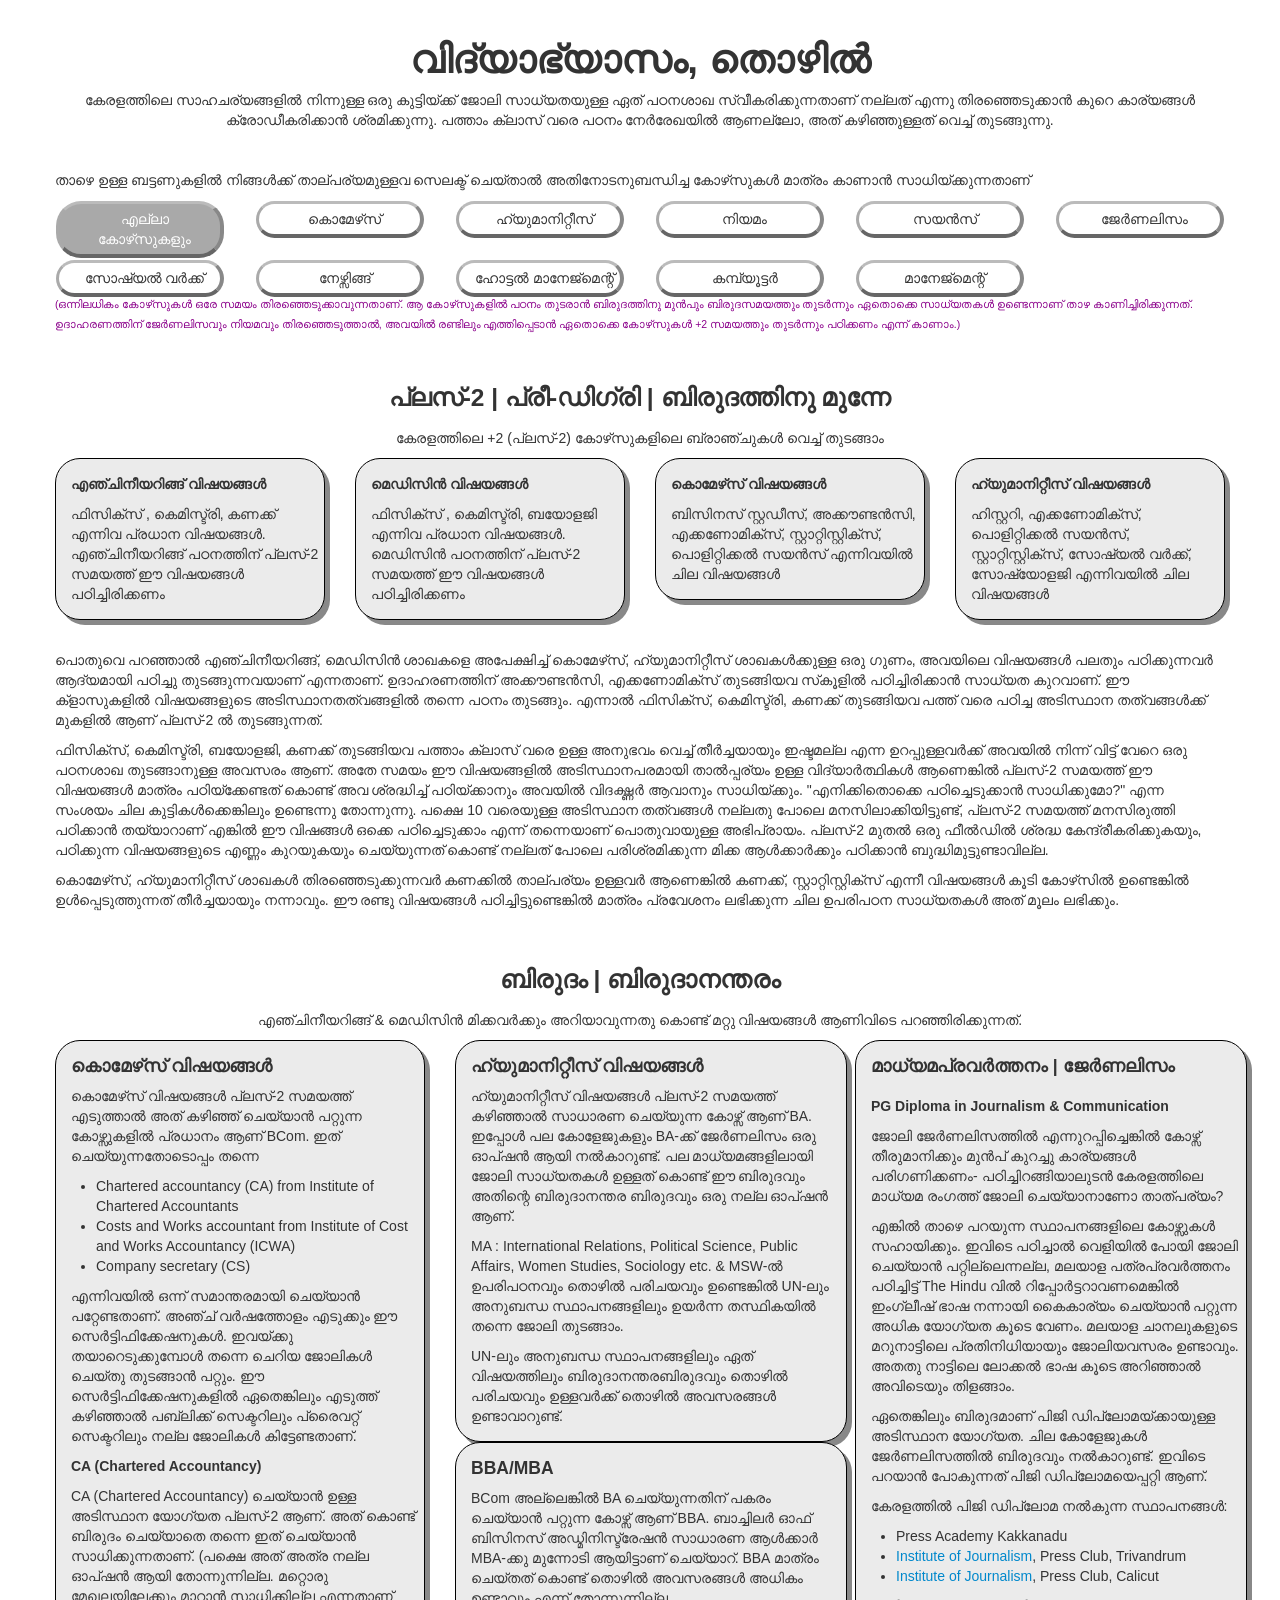
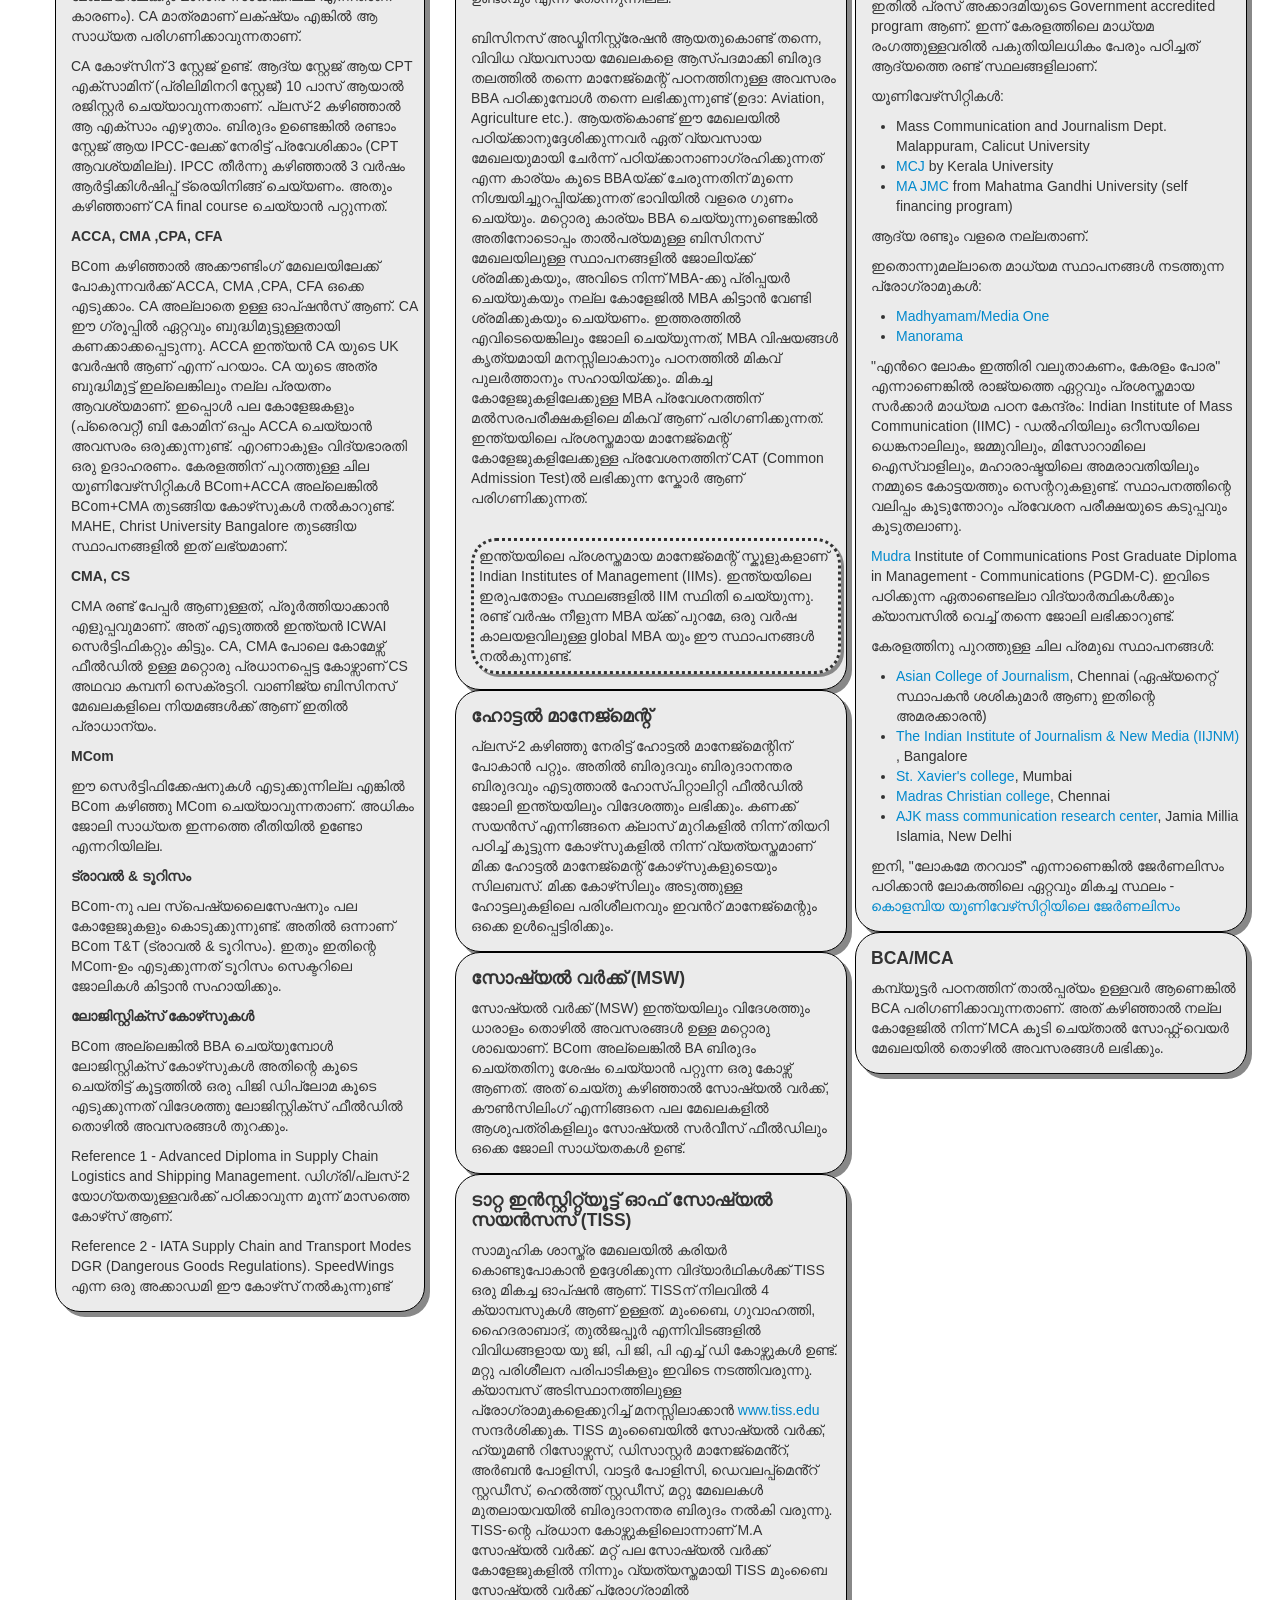
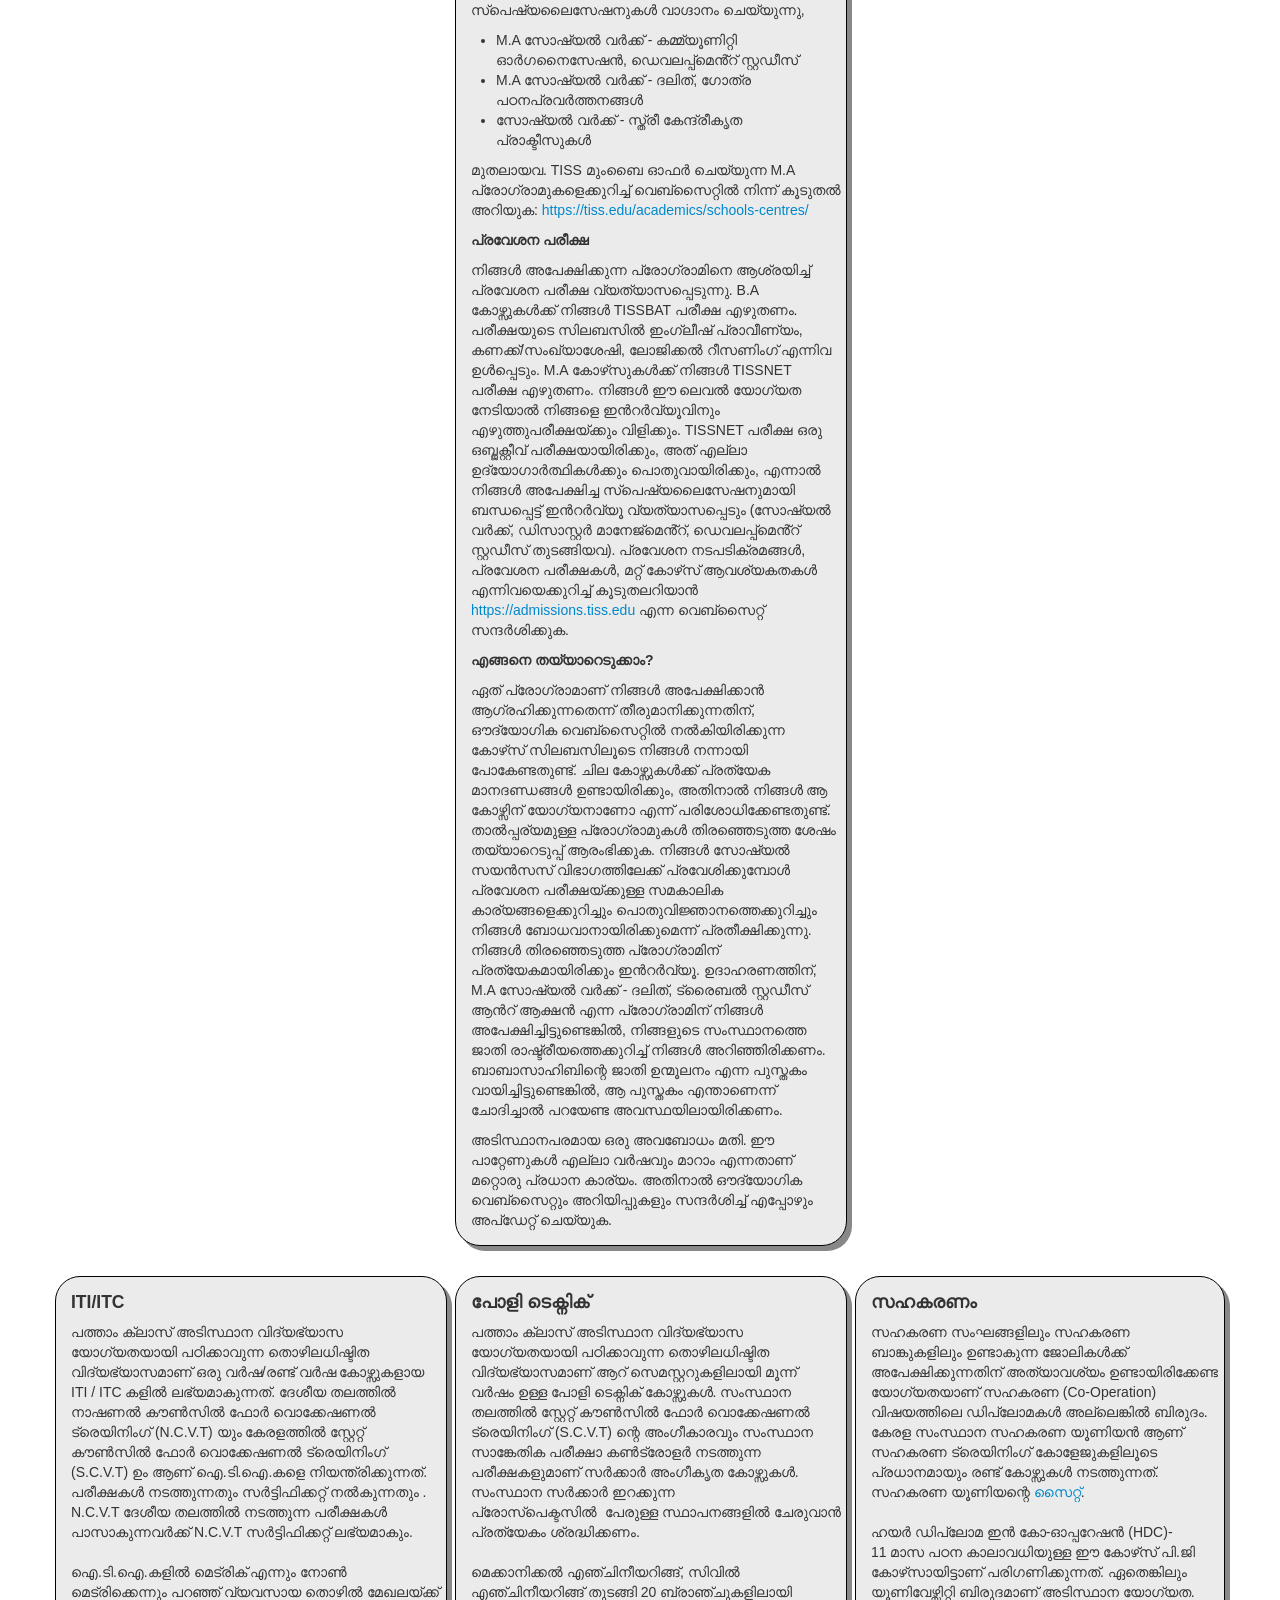
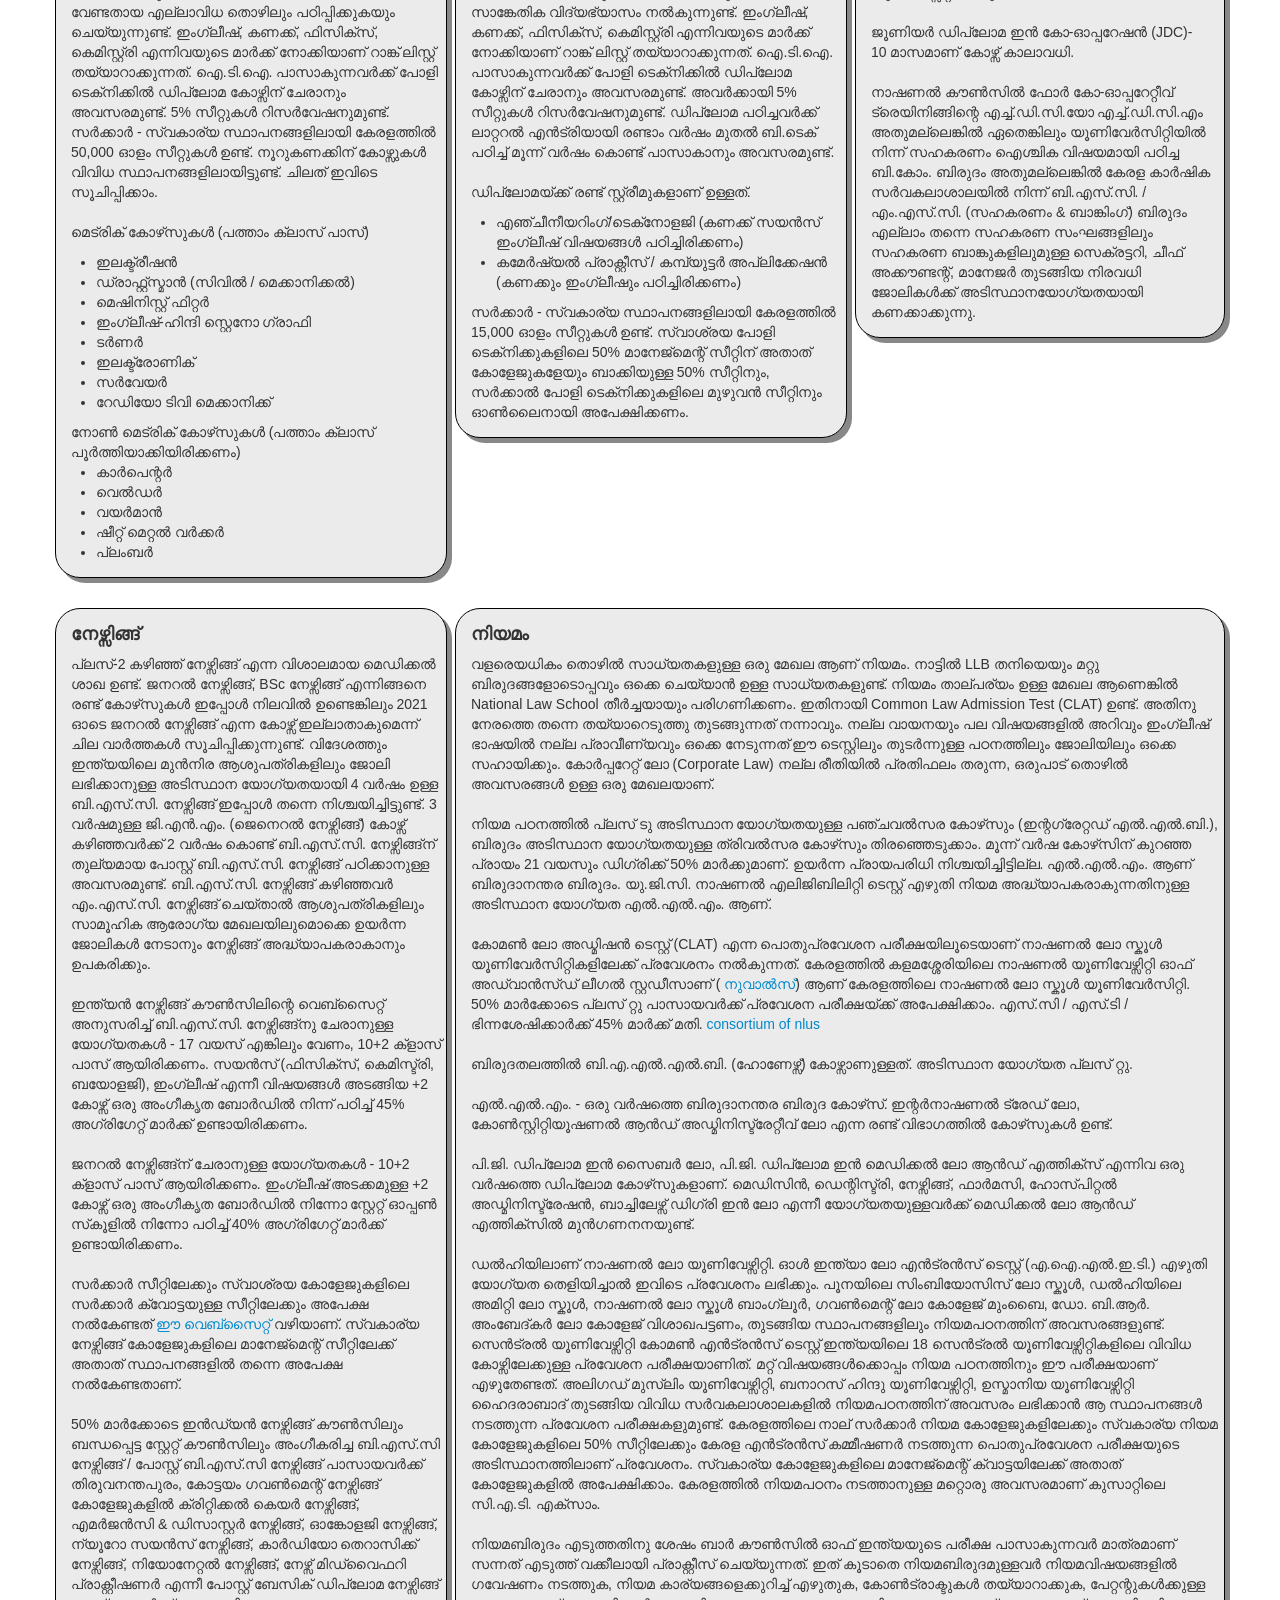
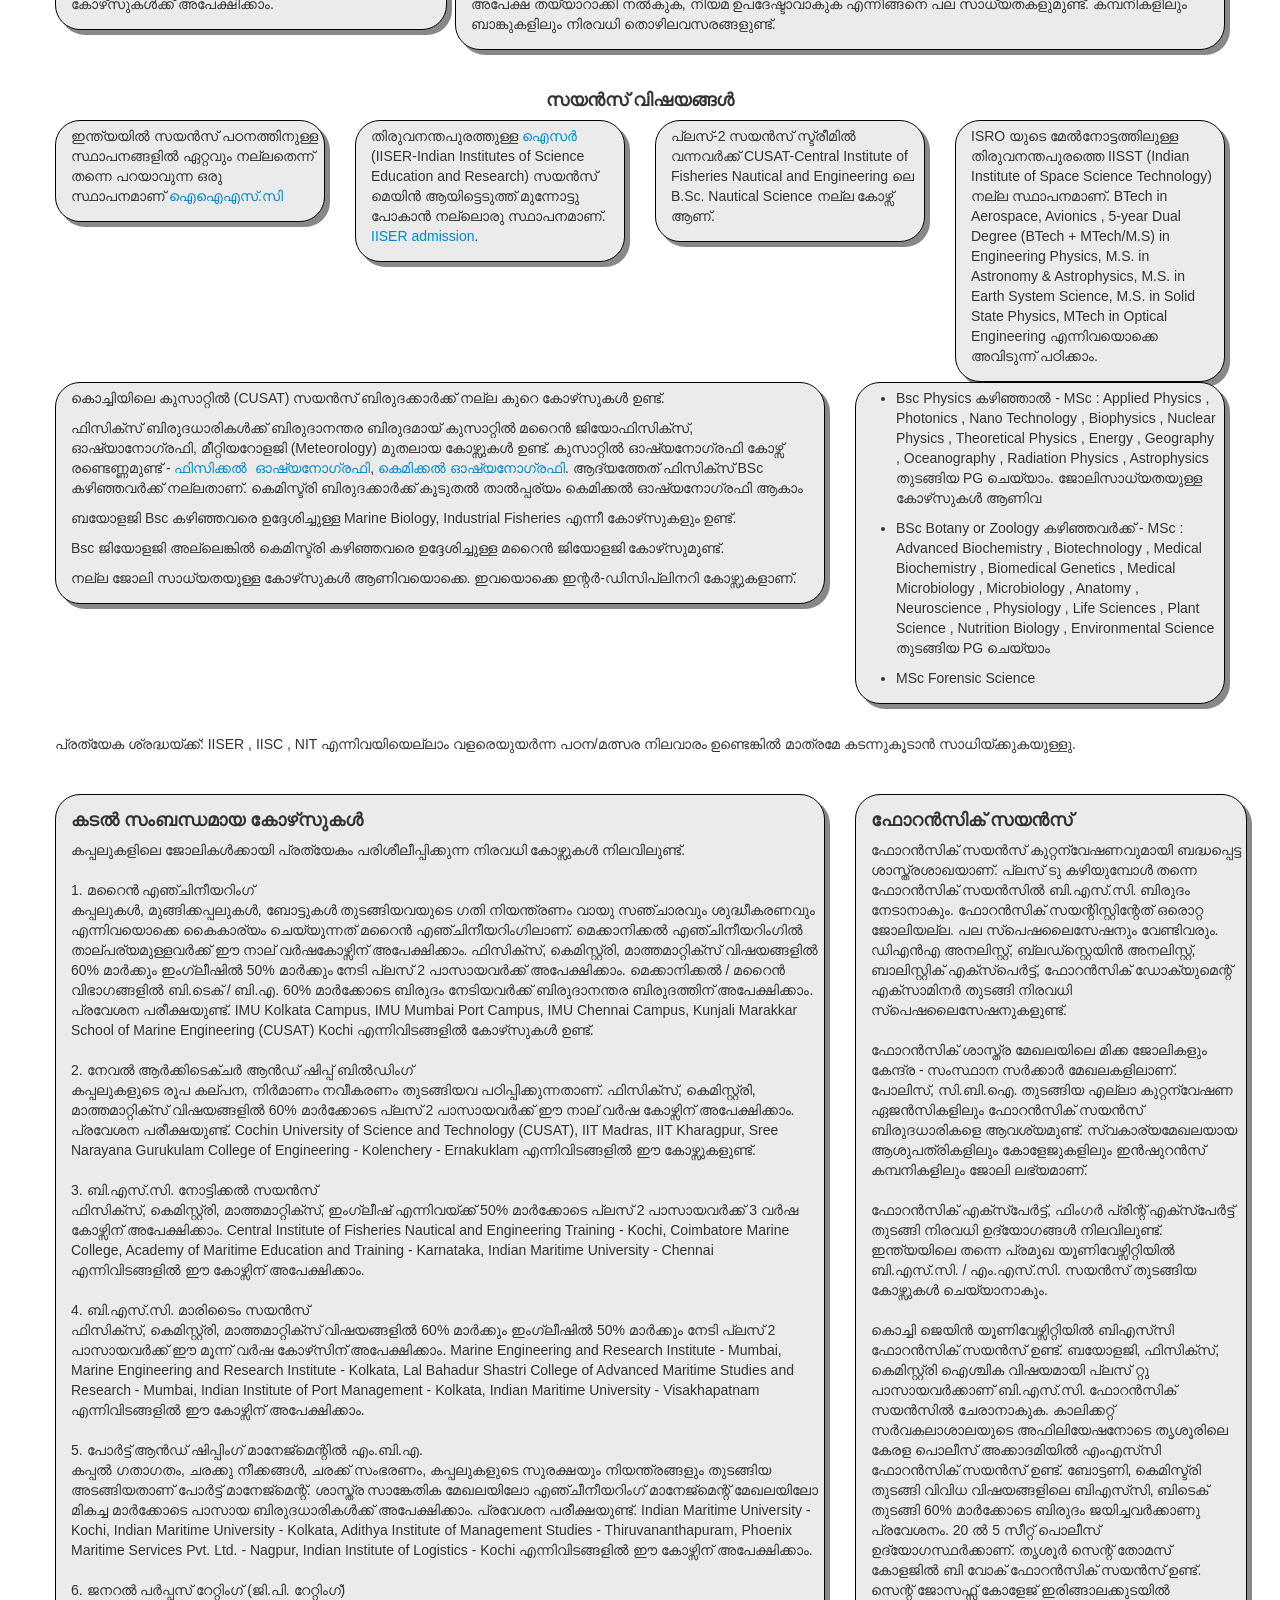
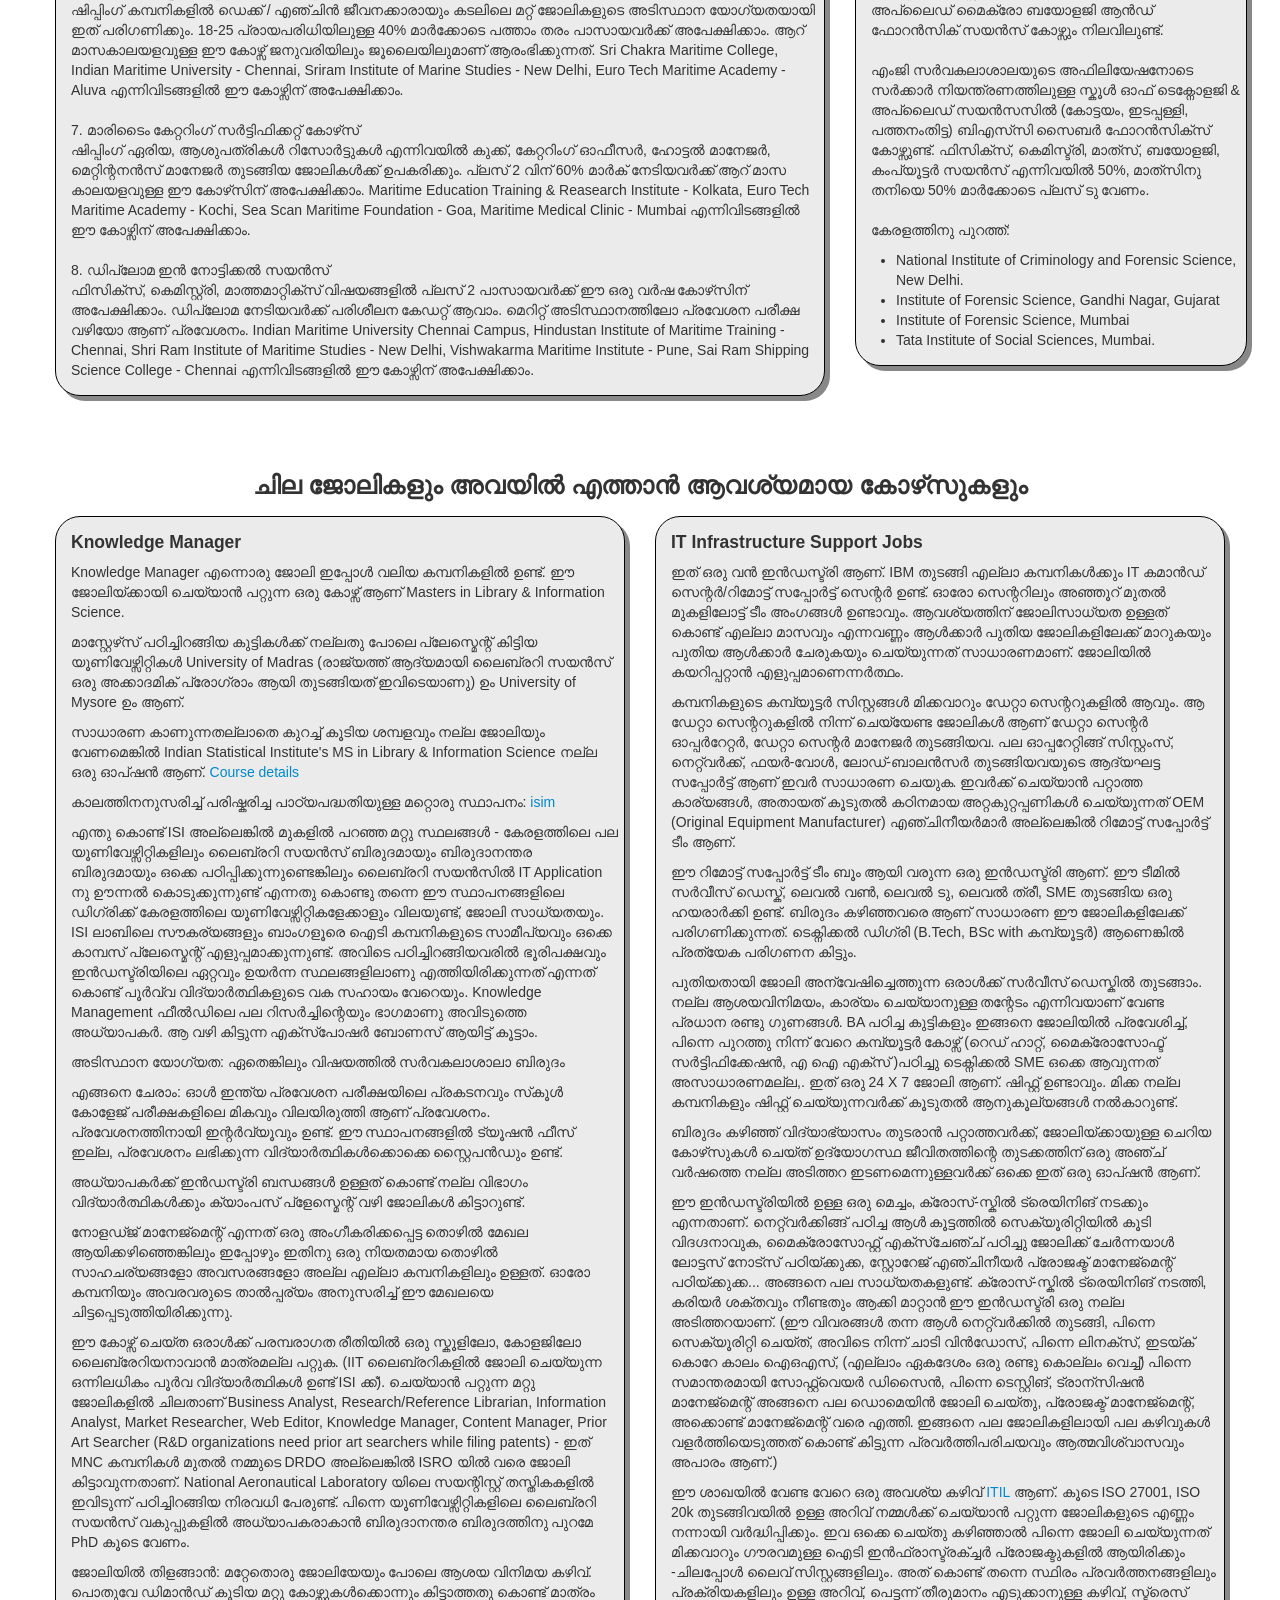
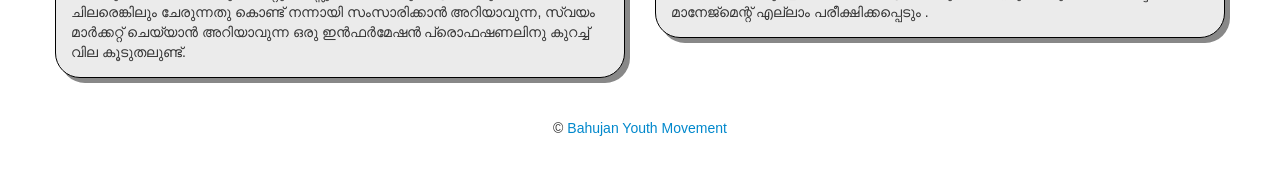
==== commit 0013b7aa: "Add files via upload" ====
--- a/index.html
+++ b/index.html
@@ -1,24 +1,44 @@
-﻿<!DOCTYPE html> <html> 
-<!-- Mirrored from adithyanagain.github.io/Career/ by HTTrack Website Copier/3.x [XR&CO'2014], Wed, 23 Dec 2020 06:09:44 GMT -->
-<!-- Added by HTTrack --><meta http-equiv="content-type" content="text/html;charset=utf-8" /><!-- /Added by HTTrack -->
-<head>     <title>BYM Career | Career</title>     <meta name="viewport" content="width=device-width, initial-scale=1.0">     <link href="bootstrap/css/bootstrap.min.css" rel="stylesheet" media="screen">     <link href="bootstrap/css/bootstrap-responsive.min.css" rel="stylesheet" media="screen">     <link href="css/customStyles.css" rel="stylesheet" media="screen">     <script async src="https://www.googletagmanager.com/gtag/js?id=G-JCNQYP3HS4"></script>     <script>         window.dataLayer = window.dataLayer || [];         function gtag() { dataLayer.push(arguments); }         gtag('js', new Date());          gtag('config', 'G-JCNQYP3HS4');     </script>     <script>         function highLightButton(pressedButton) {             $(pressedButton).addClass("divSelected");         }          function removeHighLightFromButton(pressedButton) {             $(pressedButton).removeClass("divSelected");         }          function removeHighLightFromAllButton() {             removeHighLightFromButton($('.allSelection'));         }          function removeHighLightFromAllOtherButton() {             $('.divSelected').each(function (i, divForSelection) {                 removeHighLightFromButton(divForSelection);             });             highLightButton($('.allSelection'))         }          function showPlusTwoScienceSubjects() {             $(".plusTwoEngineering").show();             $(".plusTwoMedicine").show();         }          function showPlusTwoMedicineSubjects() {             $(".plusTwoMedicine").show();         }          function showPlusTwoCommerceSubjects() {             $(".plusTwoCommerce").show();         }          function showDegreeCommerceSubjects() {             $(".degreeCommerce").show(); 
-        }          function showCommerceSubjects() {             showPlusTwoCommerceSubjects();             showDegreeCommerceSubjects();         }          function showPlusTwoHumanitiesSubjects() {             $(".plusTwoHumanities").show();         }          function showDegreeHumanitiesSubjects() {             $(".degreeHumanities").show();         }          function showHumanitiesSubjects() {             showPlusTwoHumanitiesSubjects();             showDegreeHumanitiesSubjects();         }          function showAllPlusTwoSubjects() {             showPlusTwoScienceSubjects();             showPlusTwoCommerceSubjects();             showPlusTwoHumanitiesSubjects();         }          function showAllDegreeSubjects() {             $(".degreeCommerce").show();             $(".degreeHumanities").show();             $(".degreeManagement").show();             $(".degreeComputer").show();             $(".degreeLaw").show();             $(".degreeSocial").show();             $(".degreeHotel").show();             $(".degreeNursing").show();             $(".degreeJournalism").show();             $(".degreeScience").show();             $(".degreeItiItc").show();             $(".degreeCooperatives").show();             $(".degreeForensic").show();             $(".degreeMarine").show();                       }          function hideAllPlusTwoSubjects() {             $(".plusTwoEngineering").hide();             $(".plusTwoMedicine").hide();             $(".plusTwoCommerce").hide();             $(".plusTwoHumanities").hide();         }  
-        function hideAllDegreeSubjects() {             $(".degreeCommerce").hide();             $(".degreeHumanities").hide();             $(".degreeManagement").hide();             $(".degreeComputer").hide();             $(".degreeLaw").hide();             $(".degreeSocial").hide();             $(".degreeHotel").hide();             $(".degreeNursing").hide();             $(".degreeJournalism").hide();             $(".degreeScience").hide();             $(".degreeItiItc").hide();             $(".degreeCooperatives").hide();             $(".degreeForensic").hide();             $(".degreeMarine").hide();         }          function showAllSubjects() {             removeHighLightFromAllOtherButton();             showAllPlusTwoSubjects();             showAllDegreeSubjects();         }          function hideAllSubjects() {             hideAllPlusTwoSubjects();             hideAllDegreeSubjects();         }          function isButtonSelected(button) {             if ($(button).hasClass("divSelected"))                 return true;             else                 return false;         }          function isPressedButtonAll(button) {             if ($(button).hasClass("allSelection"))                 return true;             else                 return false;         }          function courseSelectionButtonClicked(pressedButton) {             if (isButtonSelected(pressedButton)) {                 if (!isButtonSelected('.allSelection'))                     removeHighLightFromButton(pressedButton);             }             else {                 highLightButton(pressedButton);             }  
-            if (isPressedButtonAll(pressedButton)) {                 showAllSubjects();             }             else {                 removeHighLightFromAllButton();                 hideAllSubjects();                  var atleastOneSelected = false;                  if (isButtonSelected('.itiItcSelection')) {                     hideAllPlusTwoSubjects();                     $(".degreeItiItc").show();                     atleastOneSelected = true;                 }                  if (isButtonSelected('.commerceSelection')) {                     showCommerceSubjects();                     atleastOneSelected = true;                 }                  if (isButtonSelected('.humanitiesSelection')) {                     showHumanitiesSubjects();                     atleastOneSelected = true;                 }                  if (isButtonSelected('.lawSelection')) {                     showAllPlusTwoSubjects();                     $(".degreeLaw").show();                     atleastOneSelected = true;                 }                  if (isButtonSelected('.scienceSelection')) {                     showPlusTwoScienceSubjects();                     $(".degreeScience").show();                     atleastOneSelected = true;                 }                  if (isButtonSelected('.journalismSelection')) {                     showAllPlusTwoSubjects();                     $(".degreeJournalism").show();                     atleastOneSelected = true;                 }                  if (isButtonSelected('.socialSelection')) {                     showAllPlusTwoSubjects();                     $(".degreeSocial").show();                     atleastOneSelected = true;                 }                  if (isButtonSelected('.nursingSelection')) {                     showPlusTwoMedicineSubjects(); 
-                    $(".degreeNursing").show();                     atleastOneSelected = true;                 }                  if (isButtonSelected('.hotelSelection')) {                     showAllPlusTwoSubjects();                     $(".degreeHotel").show();                     atleastOneSelected = true;                 }                  if (isButtonSelected('.computerSelection')) {                     showPlusTwoScienceSubjects();                     $(".degreeComputer").show();                     atleastOneSelected = true;                 }                  if (isButtonSelected('.managementSelection')) {                     showAllPlusTwoSubjects();                     $(".degreeManagement").show();                     atleastOneSelected = true;                 }                  if (!atleastOneSelected)                     courseSelectionButtonClicked($(".allSelection"));             }         }          function onLoadProcessing() {             courseSelectionButtonClicked($(".allSelection"));         }   /**/</script> </head> <body>     <div class="container">         <div class="jumbotron text-center">             <div class="row-fluid">                 <div class="span12">                 </div>             </div>             <h1 align="center">വിദ്യാഭ്യാസം, തൊഴിൽ</h1>             <p>                 കേരളത്തിലെ സാഹചര്യങ്ങളിൽ നിന്നുള്ള ഒരു കുട്ടിയ്ക്ക് ജോലി സാധ്യതയുള്ള ഏത് പഠനശാഖ സ്വീകരിക്കുന്നതാണ് നല്ലത്                 എന്നു തിരഞ്ഞെടുക്കാൻ കുറെ കാര്യങ്ങൾ ക്രോഡീകരിക്കാൻ ശ്രമിക്കുന്നു. പത്താം ക്ലാസ് വരെ പഠനം നേർരേഖയിൽ ആണല്ലോ,                 അത് കഴിഞ്ഞുള്ളത് വെച്ച് തുടങ്ങുന്നു.             </p>         </div>         <div class="row-fluid">             <div class="span12">             </div> 
-        </div>         <div class="row-fluid">             <div class="span12">                 താഴെ ഉള്ള ബട്ടണുകളിൽ നിങ്ങൾക്ക് താല്പര്യമുള്ളവ സെലക്ട് ചെയ്‌താൽ അതിനോടനുബന്ധിച്ച കോഴ്‌സുകൾ മാത്രം കാണാൻ സാധിയ്ക്കുന്നതാണ്              </div>         </div>         <div class="row-fluid">             <div class="span2">                 <div class="divForSelection allSelection" onClick="courseSelectionButtonClicked(this, 'All')">എല്ലാ കോഴ്‌സുകളും</div>             </div>             <div class="span2">                 <div class="divForSelection commerceSelection" onClick="courseSelectionButtonClicked(this)">കൊമേഴ്‌സ്</div>             </div>             <div class="span2">                 <div class="divForSelection humanitiesSelection" onClick="courseSelectionButtonClicked(this)">ഹ്യുമാനിറ്റീസ്</div>             </div>             <div class="span2">                 <div class="divForSelection lawSelection" onClick="courseSelectionButtonClicked(this)">നിയമം</div>             </div>             <div class="span2">                 <div class="divForSelection scienceSelection" onClick="courseSelectionButtonClicked(this)">സയൻസ്</div>             </div>             <div class="span2">                 <div class="divForSelection journalismSelection" onClick="courseSelectionButtonClicked(this)">ജേർണലിസം</div>             </div>         </div>         <div class="row-fluid">             <div class="span2">                 <div class="divForSelection socialSelection" onClick="courseSelectionButtonClicked(this)">സോഷ്യൽ വർക്ക്</div>             </div>             <div class="span2">                 <div class="divForSelection nursingSelection" onClick="courseSelectionButtonClicked(this)">നേഴ്സിങ്ങ്</div>             </div>             <div class="span2">                 <div class="divForSelection hotelSelection" onClick="courseSelectionButtonClicked(this)">ഹോട്ടൽ മാനേജ്‌മെന്റ്</div>             </div>             <div class="span2">                 <div class="divForSelection computerSelection" onClick="courseSelectionButtonClicked(this)">കമ്പ്യൂട്ടർ</div>             </div>             <div class="span2">                 <div class="divForSelection managementSelection" onClick="courseSelectionButtonClicked(this)">മാനേജ്‌മെന്റ്</div>             </div>             <div class="span2">                              </div>         </div>         <div class="row-fluid">             <div class="span12 specialNote">                 <sup>(ഒന്നിലധികം കോഴ്‌സുകൾ ഒരേ സമയം തിരഞ്ഞെടുക്കാവുന്നതാണ്. ആ കോഴ്‌സുകളിൽ പഠനം തുടരാൻ ബിരുദത്തിനു മുൻപും ബിരുദസമയത്തും തുടർന്നും ഏതൊക്കെ സാധ്യതകൾ ഉണ്ടെന്നാണ് താഴ കാണിച്ചിരിക്കുന്നത്. ഉദാഹരണത്തിന് ജേർണലിസവും നിയമവും തിരഞ്ഞെടുത്താൽ, അവയിൽ രണ്ടിലും എത്തിപ്പെടാൻ ഏതൊക്കെ കോഴ്‌സുകൾ +2 സമയത്തും തുടർന്നും പഠിക്കണം എന്ന് കാണാം.)</sup>             </div>         </div> 
-        <div class="row-fluid">             <div class="span12">             </div>         </div>         <div class="row-fluid">             <div class="span12">                 <h3 align="center">പ്ലസ്-2 | പ്രീ-ഡിഗ്രി | ബിരുദത്തിനു മുന്നേ</h3>                 <p align="center">                     കേരളത്തിലെ +2 (പ്ലസ്-2) കോഴ്‌സുകളിലെ ബ്രാഞ്ചുകൾ വെച്ച് തുടങ്ങാം                 </p>                 <div class="row-fluid">                     <div class="span3 innerDivWithEffects plusTwoEngineering">                         <h5>എഞ്ചിനീയറിങ്ങ് വിഷയങ്ങൾ</h5>                         <p>ഫിസിക്സ് , കെമിസ്ട്രി, കണക്ക് എന്നിവ പ്രധാന വിഷയങ്ങൾ. എഞ്ചിനീയറിങ്ങ് പഠനത്തിന് പ്ലസ്-2 സമയത്ത് ഈ വിഷയങ്ങൾ പഠിച്ചിരിക്കണം</p>                     </div>                     <div class="span3 innerDivWithEffects plusTwoMedicine">                         <h5>മെഡിസിൻ വിഷയങ്ങൾ</h5>                         <p>ഫിസിക്സ് , കെമിസ്ട്രി, ബയോളജി എന്നിവ പ്രധാന വിഷയങ്ങൾ. മെഡിസിൻ പഠനത്തിന് പ്ലസ്-2 സമയത്ത് ഈ വിഷയങ്ങൾ പഠിച്ചിരിക്കണം</p>                     </div>                     <div class="span3 innerDivWithEffects plusTwoCommerce">                         <h5>കൊമേഴ്‌സ് വിഷയങ്ങൾ</h5>                         <p>ബിസിനസ് സ്റ്റഡീസ്, അക്കൗണ്ടൻസി, എക്കണോമിക്സ്, സ്റ്റാറ്റിസ്റ്റിക്സ്, പൊളിറ്റിക്കൽ സയൻസ് എന്നിവയിൽ ചില വിഷയങ്ങൾ</p>                     </div>                     <div class="span3 innerDivWithEffects plusTwoHumanities">                         <h5>ഹ്യുമാനിറ്റീസ് വിഷയങ്ങൾ</h5>                         <p>ഹിസ്റ്ററി, എക്കണോമിക്സ്, പൊളിറ്റിക്കൽ സയൻസ്, സ്റ്റാറ്റിസ്റ്റിക്സ്, സോഷ്യൽ വർക്ക്, സോഷ്യോളജി എന്നിവയിൽ ചില വിഷയങ്ങൾ</p>                     </div>                 </div>                 <div class="row-fluid">                     <div class="span12">                     </div>                 </div>                 <div class="row-fluid">                     <p>                         പൊതുവെ പറഞ്ഞാൽ എഞ്ചിനീയറിങ്ങ്, മെഡിസിൻ ശാഖകളെ അപേക്ഷിച്ച് കൊമേഴ്‌സ്, ഹ്യുമാനിറ്റീസ് ശാഖകൾക്കുള്ള ഒരു ഗുണം,                         അവയിലെ വിഷയങ്ങൾ പലതും പഠിക്കുന്നവർ ആദ്യമായി പഠിച്ചു തുടങ്ങുന്നവയാണ് എന്നതാണ്. ഉദാഹരണത്തിന് അക്കൗണ്ടൻസി, എക്കണോമിക്സ്                         തുടങ്ങിയവ സ്‌കൂളിൽ പഠിച്ചിരിക്കാൻ സാധ്യത കുറവാണ്. ഈ ക്ളാസുകളിൽ വിഷയങ്ങളുടെ അടിസ്ഥാനതത്വങ്ങളിൽ തന്നെ പഠനം തുടങ്ങും.                         എന്നാൽ ഫിസിക്സ്, കെമിസ്ട്രി, കണക്ക് തുടങ്ങിയവ പത്ത് വരെ പഠിച്ച അടിസ്ഥാന തത്വങ്ങൾക്ക് മുകളിൽ ആണ് പ്ലസ്-2 ൽ തുടങ്ങുന്നത്.                     </p>                     <p>                         ഫിസിക്സ്, കെമിസ്ട്രി, ബയോളജി, കണക്ക് തുടങ്ങിയവ പത്താം ക്ലാസ് വരെ ഉള്ള അനുഭവം വെച്ച് തീർച്ചയായും ഇഷ്ടമല്ല എന്ന ഉറപ്പുള്ളവർക്ക്                         അവയിൽ നിന്ന് വിട്ട് വേറെ ഒരു പഠനശാഖ തുടങ്ങാനുള്ള അവസരം ആണ്. അതേ സമയം ഈ വിഷയങ്ങളിൽ അടിസ്ഥാനപരമായി താൽപ്പര്യം                         ഉള്ള വിദ്യാർത്ഥികൾ ആണെങ്കിൽ പ്ലസ്-2 സമയത്ത് ഈ  വിഷയങ്ങൾ മാത്രം പഠിയ്ക്കേണ്ടത് കൊണ്ട് അവ ശ്രദ്ധിച്ച് പഠിയ്ക്കാനും അവയിൽ                         വിദഗ്ദ്ധർ ആവാനും സാധിയ്ക്കും.  "എനിക്കിതൊക്കെ പഠിച്ചെടുക്കാൻ സാധിക്കുമോ?" എന്ന സംശയം ചില കുട്ടികൾക്കെങ്കിലും ഉണ്ടെന്നു തോന്നുന്നു.                         പക്ഷെ 10 വരെയുള്ള അടിസ്ഥാന തത്വങ്ങൾ നല്ലതു പോലെ മനസിലാക്കിയിട്ടുണ്ട്, പ്ലസ്-2 സമയത്ത് മനസിരുത്തി പഠിക്കാൻ തയ്യാറാണ് എങ്കിൽ                         ഈ വിഷങ്ങൾ ഒക്കെ പഠിച്ചെടുക്കാം എന്ന് തന്നെയാണ് പൊതുവായുള്ള അഭിപ്രായം. പ്ലസ്-2 മുതൽ ഒരു ഫീൽഡിൽ ശ്രദ്ധ കേന്ദ്രീകരിക്കുകയും,                         പഠിക്കുന്ന വിഷയങ്ങളുടെ എണ്ണം കുറയുകയും ചെയ്യുന്നത് കൊണ്ട് നല്ലത് പോലെ പരിശ്രമിക്കുന്ന മിക്ക ആൾക്കാർക്കും പഠിക്കാൻ ബുദ്ധിമുട്ടുണ്ടാവില്ല.                     </p>                     <p>                         കൊമേഴ്‌സ്, ഹ്യുമാനിറ്റീസ് ശാഖകൾ തിരഞ്ഞെടുക്കുന്നവർ കണക്കിൽ താല്പര്യം ഉള്ളവർ ആണെങ്കിൽ കണക്ക്, സ്റ്റാറ്റിസ്റ്റിക്സ് എന്നീ വിഷയങ്ങൾ                         കൂടി കോഴ്‌സിൽ ഉണ്ടെങ്കിൽ ഉൾപ്പെടുത്തുന്നത് തീർച്ചയായും നന്നാവും. ഈ രണ്ടു വിഷയങ്ങൾ പഠിച്ചിട്ടുണ്ടെങ്കിൽ മാത്രം പ്രവേശനം ലഭിക്കുന്ന ചില 
-                        ഉപരിപഠന സാധ്യതകൾ അത് മൂലം ലഭിക്കും.                     </p>                 </div>             </div>         </div>         <div class="row-fluid">             <div class="span12">             </div>         </div>         <div class="row-fluid">             <div class="span12">                 <h3 align="center"> ബിരുദം | ബിരുദാനന്തരം</h3>                 <p align="center">                     എഞ്ചിനീയറിങ്ങ് & മെഡിസിൻ മിക്കവർക്കും അറിയാവുന്നതു കൊണ്ട് മറ്റു വിഷയങ്ങൾ ആണിവിടെ പറഞ്ഞിരിക്കുന്നത്.                 </p>                 <div class="row-fluid">                     <div class="span4 innerDivWithEffects degreeCommerce">                         <h4>കൊമേഴ്‌സ് വിഷയങ്ങൾ</h4>                         <div class="row-fluid">                             <p>                                 കൊമേഴ്‌സ് വിഷയങ്ങൾ പ്ലസ്-2 സമയത്ത് എടുത്താൽ അത് കഴിഞ്ഞ് ചെയ്യാൻ പറ്റുന്ന കോഴ്സുകളിൽ പ്രധാനം ആണ് BCom.                                 ഇത് ചെയ്യുന്നതോടൊപ്പം തന്നെ                                 <ul>                                     <li>                                         Chartered accountancy (CA) from Institute of Chartered Accountants                                     </li>                                     <li>                                         Costs and Works accountant from Institute of Cost and Works Accountancy (ICWA)                                     </li>                                     <li>                                         Company secretary (CS)                                     </li>                                 </ul>                                 എന്നിവയിൽ ഒന്ന് സമാന്തരമായി ചെയ്യാൻ പറ്റേണ്ടതാണ്. അഞ്ച് വർഷത്തോളം എടുക്കും ഈ സെർട്ടിഫിക്കേഷനുകൾ.                                 ഇവയ്ക്കു തയാറെടുക്കുമ്പോൾ തന്നെ ചെറിയ ജോലികൾ ചെയ്തു തുടങ്ങാൻ പറ്റും. ഈ സെർട്ടിഫിക്കേഷനുകളിൽ ഏതെങ്കിലും                                 എടുത്ത് കഴിഞ്ഞാൽ പബ്ലിക്ക് സെക്ടറിലും പ്രൈവറ്റ് സെക്ടറിലും നല്ല ജോലികൾ കിട്ടേണ്ടതാണ്.                             </p>                             <p>                                 <h5>CA (Chartered Accountancy)</h5>                             </p>                             <p>                                 CA (Chartered Accountancy)  ചെയ്യാൻ ഉള്ള അടിസ്ഥാന യോഗ്യത പ്ലസ്-2 ആണ്. അത് കൊണ്ട് ബിരുദം ചെയ്യാതെ തന്നെ ഇത് ചെയ്യാൻ സാധിക്കുന്നതാണ്. (പക്ഷെ അത് അത്ര നല്ല ഓപ്‌ഷൻ ആയി തോന്നുന്നില്ല. മറ്റൊരു മേഖലയിലേക്കും മാറാൻ സാധിക്കില്ല എന്നതാണ് കാരണം). CA മാത്രമാണ് ലക്‌ഷ്യം എങ്കിൽ ആ സാധ്യത പരിഗണിക്കാവുന്നതാണ്.                             </p>                             <p>                                 CA കോഴ്‌സിന് 3 സ്റ്റേജ് ഉണ്ട്. ആദ്യ സ്റ്റേജ് ആയ CPT എക്സാമിന് (പ്രിലിമിനറി സ്റ്റേജ്) 10 പാസ് ആയാൽ രജിസ്റ്റർ ചെയ്യാവുന്നതാണ്.  പ്ലസ്-2 കഴിഞ്ഞാൽ ആ എക്സാം എഴുതാം. ബിരുദം ഉണ്ടെങ്കിൽ രണ്ടാം സ്റ്റേജ് ആയ IPCC-ലേക്ക് നേരിട്ട് പ്രവേശിക്കാം (CPT ആവശ്യമില്ല). IPCC തീർന്നു കഴിഞ്ഞാൽ 3 വർഷം ആർട്ടിക്കിൾഷിപ്പ് ട്രെയിനിങ്ങ് ചെയ്യണം. അതും കഴിഞ്ഞാണ് CA final course ചെയ്യാൻ പറ്റുന്നത്.                             </p>                             <p>                                 <h5>ACCA, CMA ,CPA, CFA</h5>                                 BCom കഴിഞ്ഞാൽ അക്കൗണ്ടിംഗ്‌ മേഖലയിലേക്ക്‌ പോകുന്നവർക്ക്‌ ACCA, CMA ,CPA, CFA ഒക്കെ എടുക്കാം. CA അല്ലാതെ ഉള്ള ഓപ്ഷൻസ്‌ ആണ്.                                 CA ഈ ഗ്രൂപ്പിൽ ഏറ്റവും ബുദ്ധിമുട്ടുള്ളതായി കണക്കാക്കപ്പെടുന്നു. ACCA ഇന്ത്യൻ CA യുടെ UK വേർഷൻ ആണ്‌ എന്ന് പറയാം.                                 CA യുടെ അത്ര ബുദ്ധിമുട്ട് ഇല്ലെങ്കിലും നല്ല പ്രയത്നം ആവശ്യമാണ്. ഇപ്പൊൾ പല കോളേജകളും (പ്രൈവറ്റ്‌) ബി കോമിന്‌ ഒപ്പം ACCA 
-                                ചെയ്യാൻ അവസരം ഒരുക്കുന്നുണ്ട്. എറണാകുളം വിദ്യഭാരതി ഒരു ഉദാഹരണം. കേരളത്തിന് പുറത്തുള്ള ചില യൂണിവേഴ്‌സിറ്റികൾ                                 BCom+ACCA അല്ലെങ്കിൽ  BCom+CMA തുടങ്ങിയ കോഴ്‌സുകൾ നൽകാറുണ്ട്. MAHE, Christ University Bangalore തുടങ്ങിയ സ്ഥാപനങ്ങളിൽ                                 ഇത് ലഭ്യമാണ്.                             </p>                             <p>                                 <h5>CMA, CS</h5>                                 CMA രണ്ട്‌ പേപ്പർ ആണുള്ളത്, പ്രൂർത്തിയാക്കാൻ എളുപ്പവുമാണ്. അത്‌ എടുത്തൽ ഇന്ത്യൻ ICWAI സെർട്ടിഫികറ്റും കിട്ടും.                                 CA, CMA പോലെ കോമേഴ്സ് ഫീൽഡിൽ ഉള്ള മറ്റൊരു പ്രധാനപ്പെട്ട കോഴ്സാണ് CS അഥവാ കമ്പനി സെക്രട്ടറി. വാണിജ്യ ബിസിനസ് മേഖലകളിലെ                                 നിയമങ്ങൾക്ക് ആണ് ഇതിൽ പ്രാധാന്യം.                             </p>                             <p>                                 <h5>MCom</h5>                                 ഈ സെർട്ടിഫിക്കേഷനുകൾ എടുക്കുന്നില്ല എങ്കിൽ BCom കഴിഞ്ഞു MCom ചെയ്യാവുന്നതാണ്. അധികം ജോലി സാധ്യത ഇന്നത്തെ രീതിയിൽ                                 ഉണ്ടോ എന്നറിയില്ല.                             </p>                             <p>                                 <h5>ട്രാവൽ & ടൂറിസം</h5>                                 BCom-നു പല സ്പെഷ്യലൈസേഷനും പല കോളേജുകളും കൊടുക്കുന്നുണ്ട്. അതിൽ ഒന്നാണ് BCom T&T (ട്രാവൽ & ടൂറിസം).                                 ഇതും ഇതിന്റെ MCom-ഉം എടുക്കുന്നത് ടൂറിസം സെക്ടറിലെ ജോലികൾ കിട്ടാൻ സഹായിക്കും.                             </p>                             <p>                                 <h5>ലോജിസ്റ്റിക്സ് കോഴ്‌സുകൾ</h5>                                 BCom അല്ലെങ്കിൽ BBA ചെയ്യുമ്പോൾ ലോജിസ്റ്റിക്സ് കോഴ്‌സുകൾ അതിന്റെ കൂടെ ചെയ്തിട്ട് കൂട്ടത്തിൽ ഒരു പിജി ഡിപ്ലോമ കൂടെ എടുക്കുന്നത്                                 വിദേശത്തു ലോജിസ്റ്റിക്സ് ഫീൽഡിൽ തൊഴിൽ അവസരങ്ങൾ തുറക്കും.                             </p>                             <p>                                 Reference 1 - Advanced Diploma in Supply Chain Logistics and Shipping Management. ഡിഗ്രി/പ്ലസ്-2 യോഗ്യതയുള്ളവർക്ക് പഠിക്കാവുന്ന മൂന്ന് മാസത്തെ കോഴ്‌സ് ആണ്.                             </p>                             <p>                                 Reference 2 - IATA Supply Chain and Transport Modes DGR (Dangerous Goods Regulations). SpeedWings എന്ന ഒരു അക്കാഡമി ഈ കോഴ്‌സ് നൽകുന്നുണ്ട്                             </p>                         </div>                     </div>                     <div class="span4">                         <div class="row-fluid innerDivWithEffects degreeHumanities">                             <h4>ഹ്യുമാനിറ്റീസ് വിഷയങ്ങൾ</h4>                             <div class="row-fluid">                                 <p>                                     ഹ്യുമാനിറ്റീസ് വിഷയങ്ങൾ പ്ലസ്-2 സമയത്ത് കഴിഞ്ഞാൽ സാധാരണ ചെയ്യുന്ന കോഴ്സ് ആണ് BA. ഇപ്പോൾ പല കോളേജുകളും BA-ക്ക് ജേർണലിസം ഒരു ഓപ്‌ഷൻ ആയി നൽകാറുണ്ട്. പല മാധ്യമങ്ങളിലായി ജോലി സാധ്യതകൾ ഉള്ളത് കൊണ്ട് ഈ ബിരുദവും അതിന്റെ ബിരുദാനന്തര ബിരുദവും ഒരു നല്ല ഓപ്‌ഷൻ ആണ്.                                 </p>                                 <p>                                     MA : International Relations, Political Science, Public Affairs, Women Studies, Sociology etc. & MSW-ല്‍ ഉപരിപഠനവും തൊഴിൽ പരിചയവും ഉണ്ടെങ്കിൽ UN-ലും അനുബന്ധ സ്ഥാപനങ്ങളിലും ഉയർന്ന തസ്ഥികയിൽ തന്നെ ജോലി തുടങ്ങാം.                                 </p>                                 <p>                                     UN-ലും അനുബന്ധ സ്ഥാപനങ്ങളിലും ഏത് വിഷയത്തിലും ബിരുദാനന്തരബിരുദവും തൊഴിൽ പരിചയവും ഉള്ളവർക്ക് തൊഴിൽ അവസരങ്ങൾ ഉണ്ടാവാറുണ്ട്.                                 </p>                             </div>                         </div>                         <div class="row-fluid innerDivWithEffects degreeManagement">                             <h4>BBA/MBA</h4>                             <div class="row-fluid"> 
-                                <p>                                     BCom അല്ലെങ്കിൽ BA ചെയ്യുന്നതിന് പകരം ചെയ്യാൻ പറ്റുന്ന കോഴ്സ് ആണ് BBA. ബാച്ചിലർ ഓഫ് ബിസിനസ് അഡ്മിനിസ്ട്രേഷൻ സാധാരണ ആൾക്കാർ MBA-ക്കു മുന്നോടി ആയിട്ടാണ് ചെയ്യാറ്. BBA മാത്രം ചെയ്തത് കൊണ്ട് തൊഴിൽ അവസരങ്ങൾ അധികം ഉണ്ടാവും എന്ന് തോന്നുന്നില്ല.                                     <br /><br />ബിസിനസ് അഡ്മിനിസ്റ്റ്രേഷൻ ആയതുകൊണ്ട് തന്നെ, വിവിധ വ്യവസായ മേഖലകളെ ആസ്പദമാക്കി ബിരുദ തലത്തിൽ തന്നെ മാനേജ്‌മെന്റ് പഠനത്തിനുള്ള അവസരം BBA പഠിക്കുമ്പോൾ തന്നെ ലഭിക്കുന്നുണ്ട് (ഉദാ: Aviation, Agriculture etc.). ആയത്കൊണ്ട് ഈ മേഖലയിൽ പഠിയ്ക്കാനുദ്ദേശിക്കുന്നവർ ഏത് വ്യവസായ മേഖലയുമായി ചേർന്ന് പഠിയ്ക്കാനാണാഗ്രഹിക്കുന്നത് എന്ന കാര്യം കൂടെ BBAയ്ക്ക് ചേരുന്നതിന് മുന്നെ നിശ്ചയിച്ചുറപ്പിയ്ക്കുന്നത് ഭാവിയിൽ വളരെ ഗുണം ചെയ്യും. മറ്റൊരു കാര്യം  BBA ചെയ്യുന്നുണ്ടെങ്കിൽ അതിനോടൊപ്പം താൽപര്യമുള്ള ബിസിനസ്‌ മേഖലയിലുള്ള സ്ഥാപനങ്ങളിൽ ജോലിയ്ക്ക്‌ ശ്രമിക്കുകയും, അവിടെ നിന്ന് MBA-ക്കു പ്രിപ്പയർ ചെയ്യുകയും നല്ല കോളേജിൽ MBA കിട്ടാൻ വേണ്ടി ശ്രമിക്കുകയും ചെയ്യണം. ഇത്തരത്തിൽ എവിടെയെങ്കിലും ജോലി ചെയ്യുന്നത്, MBA വിഷയങ്ങൾ കൃത്യമായി മനസ്സിലാകാനും പഠനത്തിൽ മികവ് പുലർത്താനും സഹായിയ്ക്കും. മികച്ച കോളേജുകളിലേക്കുള്ള MBA പ്രവേശനത്തിന് മൽസരപരീക്ഷകളിലെ മികവ് ആണ് പരിഗണിക്കുന്നത്. ഇന്ത്യയിലെ പ്രശസ്തമായ മാനേജ്‌മെന്റ് കോളേജുകളിലേക്കുള്ള പ്രവേശനത്തിന്  CAT (Common Admission Test)ൽ ലഭിക്കുന്ന സ്കോർ ആണ് പരിഗണിക്കുന്നത്.                                     <br /><br /><div class="divBubble">ഇന്ത്യയിലെ പ്രശസ്തമായ മാനേജ്മെന്റ് സ്കൂളുകളാണ് Indian Institutes of Management (IIMs). ഇന്ത്യയിലെ ഇരുപതോളം സ്ഥലങ്ങളിൽ IIM സ്ഥിതി ചെയ്യുന്നു. രണ്ട് വർഷം നീളുന്ന MBA യ്ക്ക് പുറമേ, ഒരു വർഷ കാലയളവിലുള്ള global MBA യും ഈ സ്ഥാപനങ്ങൾ നൽകുന്നുണ്ട്.</div>                                 </p>                             </div>                         </div>                         <div class="row-fluid innerDivWithEffects degreeHotel">                             <h4>ഹോട്ടൽ മാനേജ്‌മെന്റ്</h4>                             <div class="row-fluid">                                 <p>                                     പ്ലസ്-2 കഴിഞ്ഞു നേരിട്ട് ഹോട്ടൽ മാനേജ്‌മെന്റിന് പോകാൻ പറ്റും. അതിൽ ബിരുദവും ബിരുദാനന്തര ബിരുദവും എടുത്താൽ ഹോസ്പിറ്റാലിറ്റി ഫീൽഡിൽ ജോലി ഇന്ത്യയിലും വിദേശത്തും ലഭിക്കും. കണക്ക് സയൻസ് എന്നിങ്ങനെ ക്ലാസ് മുറികളിൽ നിന്ന് തിയറി പഠിച്ച് കൂട്ടുന്ന കോഴ്‌സുകളിൽ നിന്ന് വ്യത്യസ്തമാണ് മിക്ക ഹോട്ടൽ മാനേജ്‌മെന്റ് കോഴ്‌സുകളുടെയും സിലബസ്. മിക്ക കോഴ്‌സിലും അടുത്തുള്ള ഹോട്ടലുകളിലെ പരിശീലനവും ഇവൻറ് മാനേജ്മെന്റും ഒക്കെ ഉൾപ്പെട്ടിരിക്കും.                                 </p>                             </div>                         </div>                         <div class="row-fluid innerDivWithEffects degreeSocial">                             <h4>സോഷ്യൽ വർക്ക് (MSW)</h4>                             <div class="row-fluid">                                 <p>                                     സോഷ്യൽ വർക്ക് (MSW) ഇന്ത്യയിലും വിദേശത്തും ധാരാളം തൊഴിൽ അവസരങ്ങൾ ഉള്ള മറ്റൊരു ശാഖയാണ്. BCom അല്ലെങ്കിൽ BA ബിരുദം ചെയ്തതിനു ശേഷം ചെയ്യാൻ പറ്റുന്ന ഒരു കോഴ്സ് ആണത്. അത് ചെയ്തു കഴിഞ്ഞാൽ സോഷ്യൽ വർക്ക്, കൗൺസിലിംഗ് എന്നിങ്ങനെ പല മേഖലകളിൽ ആശുപത്രികളിലും സോഷ്യൽ സർവീസ് ഫീൽഡിലും ഒക്കെ ജോലി സാധ്യതകൾ ഉണ്ട്.                                 </p>                             </div>                         </div>                     </div>                     <div class="span4">                         <div class="row-fluid innerDivWithEffects degreeJournalism">                             <h4>മാധ്യമപ്രവർത്തനം | ജേർണലിസം</h4>                             <div class="row-fluid">                                 <h5>PG Diploma in Journalism & Communication</h5>                                 <p>                                     ജോലി ജേർണലിസത്തിൽ എന്നുറപ്പിച്ചെങ്കിൽ കോഴ്സ് തീരുമാനിക്കും മുൻപ് കുറച്ചു കാര്യങ്ങൾ പരിഗണിക്കണം-                                     പഠിച്ചിറങ്ങിയാലുടൻ കേരളത്തിലെ മാധ്യമ രംഗത്ത് ജോലി ചെയ്യാനാണോ താത്പര്യം?                                 </p>                                 <p>                                     എങ്കിൽ താഴെ പറയുന്ന സ്ഥാപനങ്ങളിലെ കോഴ്സുകൾ സഹായിക്കും. ഇവിടെ പഠിച്ചാൽ വെളിയിൽ പോയി ജോലി ചെയ്യാൻ പറ്റില്ലെന്നല്ല,                                     മലയാള പത്രപ്രവർത്തനം പഠിച്ചിട്ട് The Hindu വിൽ റിപ്പോർട്ടറാവണമെങ്കിൽ ഇംഗ്ലീഷ് ഭാഷ നന്നായി കൈകാര്യം ചെയ്യാൻ പറ്റുന്ന അധിക                                     യോഗ്യത കൂടെ വേണം. മലയാള ചാനലുകളുടെ മറുനാട്ടിലെ പ്രതിനിധിയായും ജോലിയവസരം ഉണ്ടാവും. അതതു നാട്ടിലെ ലോക്കൽ ഭാഷ                                     കൂടെ അറിഞ്ഞാൽ അവിടെയും തിളങ്ങാം.                                 </p>                                 <p>                                     ഏതെങ്കിലും ബിരുദമാണ് പിജി ഡിപ്ലോമയ്ക്കായുള്ള അടിസ്ഥാന യോഗ്യത. ചില കോളേജുകൾ ജേർണലിസത്തിൽ ബിരുദവും നൽകാറുണ്ട്.                                     ഇവിടെ പറയാൻ പോകുന്നത് പിജി ഡിപ്ലോമയെപ്പറ്റി ആണ്.                                 </p>                                 <p>                                     കേരളത്തിൽ പിജി ഡിപ്ലോമ നൽകുന്ന സ്ഥാപനങ്ങൾ:                                     <ul>                                         <li>Press Academy Kakkanadu</li>                                         <li><a href="http://keralapressclub.com/index.php/ioj-courses" target="_blank"> Institute of Journalism</a>, Press Club, Trivandrum</li>                                         <li><a href="http://icjcalicut.com/home.html" target="_blank">Institute of Journalism</a>, Press Club, Calicut</li>                                     </ul>                                     ഇതിൽ പ്രസ് അക്കാദമിയുടെ Government accredited program ആണ്. ഇന്ന് കേരളത്തിലെ മാധ്യമ രംഗത്തുള്ളവരിൽ പകുതിയിലധികം 
-                                    പേരും പഠിച്ചത് ആദ്യത്തെ രണ്ട് സ്ഥലങ്ങളിലാണ്.                                 </p>                                 <p>                                     യൂണിവേഴ്‌സിറ്റികൾ:                                     <ul>                                         <li>Mass Communication and Journalism Dept. Malappuram, Calicut University</li>                                         <li><a href="http://dcjku.in/" target="_blank">MCJ</a> by Kerala University</li>                                         <li><a href="http://mgu.ac.in/index.php?option=com_content" target="_blank">MA JMC</a> from Mahatma Gandhi University (self financing program) </li>                                     </ul>                                     ആദ്യ രണ്ടും വളരെ നല്ലതാണ്.                                 </p>                                 <p>                                     ഇതൊന്നുമല്ലാതെ മാധ്യമ സ്ഥാപനങ്ങൾ നടത്തുന്ന പ്രോഗ്രാമുകൾ:                                     <ul>                                         <li><a href="http://mblmediaschool.com/" target="_blank">Madhyamam/Media One</a></li>                                         <li><a href="http://www.manoramajschool.com/" target="_blank">Manorama</a> </li>                                     </ul>                                 </p>                                 <p>                                     "എൻറെ ലോകം ഇത്തിരി വലുതാകണം, കേരളം പോര" എന്നാണെങ്കിൽ രാജ്യത്തെ ഏറ്റവും പ്രശസ്തമായ സർക്കാർ മാധ്യമ പഠന കേന്ദ്രം:                                     Indian Institute of Mass Communication (IIMC) - ഡൽഹിയിലും ഒറീസയിലെ ധെങ്കനാലിലും, ജമ്മുവിലും, മിസോറാമിലെ ഐസ്‌വാളിലും,                                     മഹാരാഷ്ടയിലെ അമരാവതിയിലും നമ്മുടെ കോട്ടയത്തും സെന്ററുകളുണ്ട്. സ്ഥാപനത്തിന്റെ വലിപ്പം കൂടുന്തോറും പ്രവേശന പരീക്ഷയുടെ കടുപ്പവും കൂടുതലാണു.                                 </p>                                 <p>                                     <a href="http://www.mica.ac.in/" target="_blank">Mudra</a> Institute of Communications                                     Post Graduate Diploma in Management - Communications (PGDM-C). ഇവിടെ പഠിക്കുന്ന ഏതാണ്ടെല്ലാ വിദ്യാർത്ഥികൾക്കും ക്യാമ്പസിൽ വെച്ച് തന്നെ ജോലി ലഭിക്കാറുണ്ട്.                                  </p>                                 <p>                                     കേരളത്തിനു പുറത്തുള്ള ചില പ്രമുഖ സ്ഥാപനങ്ങൾ:                                     <ul>                                         <li><a href="http://www.asianmedia.org/" target="_blank">Asian College of Journalism</a>, Chennai (ഏഷ്യനെറ്റ് സ്ഥാപകൻ ശശികുമാർ ആണു ഇതിന്റെ അമരക്കാരൻ) </li>                                         <li><a href="http://www.iijnm.org/" target="_blank">The Indian Institute of Journalism & New Media (IIJNM)</a> , Bangalore</li>                                         <li><a href="http://www.xaviercomm.org/" target="_blank">St. Xavier's college</a>, Mumbai</li>                                         <li><a href="https://www.mcc.edu.in/index.php?option=com_content&amp;view=article&amp;id=975:post-graduate-diploma-in-journalism-a-mass-communication-pgdjmc-advance-diploma&amp;catid=78&amp;Itemid=309" target="_blank">Madras Christian college</a>, Chennai</li>                                         <li><a href="http://jmi.ac.in/.../courses-name/MAMass_Communication-319/1" target="_blank">AJK mass communication research center</a>, Jamia Millia Islamia, New Delhi</li>                                     </ul>                                 </p>                                 <p>                                     ഇനി, "ലോകമേ തറവാട്" എന്നാണെങ്കിൽ ജേർണലിസം പഠിക്കാൻ ലോകത്തിലെ ഏറ്റവും മികച്ച സ്ഥലം - <a href="https://journalism.columbia.edu/" target="_blank"> കൊളമ്പിയ യൂണിവേഴ്‌സിറ്റിയിലെ ജേർണലിസം </a>                                 </p>                             </div>                         </div>                         <div class="row-fluid innerDivWithEffects degreeComputer">                             <h4>BCA/MCA</h4>                             <div class="row-fluid">                                 <p>                                     കമ്പ്യൂട്ടർ പഠനത്തിന് താൽപ്പര്യം ഉള്ളവർ ആണെങ്കിൽ BCA പരിഗണിക്കാവുന്നതാണ്. അത് കഴിഞ്ഞാൽ നല്ല കോളേജിൽ നിന്ന് MCA കൂടി ചെയ്‌താൽ സോഫ്റ്റ്-വെയർ മേഖലയിൽ തൊഴിൽ അവസരങ്ങൾ ലഭിക്കും.                                 </p>                             </div>                         </div>                     </div> 
-                </div>                  <div class="row-fluid">                     <div class="span12">                     </div>                 </div>                 <div class="row-fluid">                      <div class="span4">                         <div class="row-fluid innerDivWithEffects degreeItiItc">                             <h4>ITI/ITC</h4>                             <div class="row-fluid">                                 <p>                                     പത്താം ക്ലാസ് അടിസ്ഥാന വിദ്യഭ്യാസ യോഗ്യതയായി പഠിക്കാവുന്ന തൊഴിലധിഷ്ടിത വിദ്യഭ്യാസമാണ് ഒരു വർഷ/രണ്ട് വർഷ കോഴ്സുകളായ ITI / ITC കളിൽ ലഭ്യമാകുന്നത്. ദേശീയ തലത്തിൽ നാഷണൽ കൗൺസിൽ ഫോർ വൊക്കേഷണൽ ട്രെയിനിംഗ് (N.C.V.T) യും കേരളത്തിൽ സ്റ്റേറ്റ് കൗൺസിൽ ഫോർ വൊക്കേഷണൽ ട്രെയിനിംഗ് (S.C.V.T) ഉം ആണ് ഐ.ടി.ഐ.കളെ നിയന്ത്രിക്കുന്നത്. പരീക്ഷകൾ നടത്തുന്നതും സർട്ടിഫിക്കറ്റ് നൽകുന്നതും . N.C.V.T ദേശീയ തലത്തിൽ നടത്തുന്ന പരീക്ഷകൾ പാസാകുന്നവർക്ക് N.C.V.T സർട്ടിഫിക്കറ്റ് ലഭ്യമാകും. <br /><br />                                     ഐ.ടി.ഐ.കളിൽ മെട്രിക് എന്നും നോൺ മെട്രിക്കെന്നും പറഞ്ഞ് വ്യവസായ തൊഴിൽ മേഖലയ്ക്ക് വേണ്ടതായ എല്ലാവിധ തൊഴിലും പഠിപ്പിക്കുകയും ചെയ്യുന്നുണ്ട്. ഇംഗ്ലീഷ്, കണക്ക്, ഫിസിക്സ്, കെമിസ്റ്റ്രി എന്നിവയുടെ മാർക്ക് നോക്കിയാണ് റാങ്ക് ലിസ്റ്റ് തയ്യാറാക്കുന്നത്. ഐ.ടി.ഐ. പാസാകുന്നവർക്ക് പോളി ടെക്‌നിക്കിൽ ഡിപ്ലോമ കോഴ്സിന് ചേരാനും അവസരമുണ്ട്. 5% സീറ്റുകൾ റിസർവേഷനുമുണ്ട്. സർക്കാർ - സ്വകാര്യ സ്ഥാപനങ്ങളിലായി കേരളത്തിൽ 50,000 ഓളം സീറ്റുകൾ ഉണ്ട്. നൂറുകണക്കിന് കോഴ്സുകൾ വിവിധ സ്ഥാപനങ്ങളിലായിട്ടുണ്ട്. ചിലത് ഇവിടെ സൂചിപ്പിക്കാം. <br />  <br />                                     മെട്രിക് കോഴ്‌സുകൾ (പത്താം ക്ലാസ് പാസ്)                                     <ul>                                         <li>ഇലക്ട്രീഷൻ</li>                                         <li>ഡ്രാഫ്റ്റ്സ്മാൻ (സിവിൽ / മെക്കാനിക്കൽ)</li>                                         <li>മെഷിനിസ്റ്റ് ഫിറ്റർ</li>                                         <li>ഇംഗ്ലീഷ്-ഹിന്ദി സ്റ്റെനോ ഗ്രാഫി</li>                                         <li>ടർണർ</li>                                         <li>ഇലക്ട്രോണിക്</li>                                         <li>സർവേയർ</li>                                         <li>റേഡിയോ ടിവി മെക്കാനിക്ക്</li>                                     </ul>                                     നോൺ മെട്രിക് കോഴ്‌സുകൾ (പത്താം ക്ലാസ് പൂർത്തിയാക്കിയിരിക്കണം)                                     <ul>                                         <li>കാർപെന്റർ</li>                                         <li>വെൽഡർ</li>                                         <li>വയർമാൻ</li>                                         <li>ഷീറ്റ് മെറ്റൽ വർക്കർ</li>                                         <li>പ്ലംബർ</li>                                     </ul>                                 </p>                             </div>                         </div>                     </div>                     <div class="span4">                         <div class="row-fluid innerDivWithEffects degreeItiItc">                             <h4>പോളി ടെക്നിക്</h4>                             <div class="row-fluid">                                 <p>                                     പത്താം ക്ലാസ് അടിസ്ഥാന വിദ്യഭ്യാസ യോഗ്യതയായി പഠിക്കാവുന്ന തൊഴിലധിഷ്ടിത വിദ്യഭ്യാസമാണ് ആറ് സെമസ്റ്ററുകളിലായി മൂന്ന് വർഷം ഉള്ള പോളി ടെക്നിക് കോഴ്സുകൾ. സംസ്ഥാന തലത്തിൽ സ്റ്റേറ്റ് കൗൺസിൽ ഫോർ വൊക്കേഷണൽ ട്രെയിനിംഗ് (S.C.V.T) ന്റെ അംഗീകാരവും സംസ്ഥാന സാങ്കേതിക പരീക്ഷാ കണ്‍ട്രോളർ നടത്തുന്ന പരീക്ഷകളുമാണ് സർക്കാർ അംഗീകൃത കോഴ്സുകൾ. സംസ്ഥാന സര്‍ക്കാർ ഇറക്കുന്ന പ്രോസ്പെക്ടസിൽ ‍ പേരുള്ള സ്ഥാപനങ്ങളിൽ ചേരുവാൻ പ്രത്യേകം ശ്രദ്ധിക്കണം. <br /><br />                                     മെക്കാനിക്കൽ എഞ്ചിനീയറിങ്ങ്, സിവിൽ എഞ്ചിനീയറിങ്ങ് തുടങ്ങി 20 ബ്രാഞ്ചുകളിലായി സാങ്കേതിക വിദ്യഭ്യാസം നൽകുന്നുണ്ട്. ഇംഗ്ലീഷ്, കണക്ക്, ഫിസിക്സ്, കെമിസ്റ്റ്രി എന്നിവയുടെ മാർക്ക് നോക്കിയാണ് റാങ്ക് ലിസ്റ്റ് തയ്യാറാക്കുന്നത്. ഐ.ടി.ഐ. പാസാകുന്നവർക്ക് പോളി ടെക്‌നിക്കിൽ ഡിപ്ലോമ കോഴ്സിന് ചേരാനും അവസരമുണ്ട്. അവർക്കായി 5% സീറ്റുകൾ റിസർവേഷനുമുണ്ട്. ഡിപ്ലോമ പഠിച്ചവർക്ക് ലാറ്ററൽ എൻട്രിയായി രണ്ടാം വർഷം മുതൽ ബി.ടെക് പഠിച്ച് മൂന്ന് വർഷം കൊണ്ട് പാസാകാനും അവസരമുണ്ട്. <br /><br />                                     ഡിപ്ലോമയ്ക്ക് രണ്ട് സ്റ്റ്രീമുകളാണ് ഉള്ളത്.                                     <ul>                                         <li>എഞ്ചീനീയറിംഗ്/ടെക്‌നോളജി (കണക്ക് സയൻസ് ഇംഗ്ലീഷ് വിഷയങ്ങൾ പഠിച്ചിരിക്കണം) </li>                                         <li>കമേർഷ്യൽ പ്രാക്റ്റീസ് / കമ്പ്യുട്ടർ അപ്ലിക്കേഷൻ (കണക്കും ഇംഗ്ലീഷും പഠിച്ചിരിക്കണം) </li>                                     </ul>                                     സർക്കാർ - സ്വകാര്യ സ്ഥാപനങ്ങളിലായി കേരളത്തിൽ 15,000 ഓളം സീറ്റുകൾ ഉണ്ട്. സ്വാശ്രയ പോളി ടെക്‌നിക്കുകളിലെ 50% മാനേജ്മെന്റ് സീറ്റിന് അതാത് കോളേജുകളേയും ബാക്കിയുള്ള 50% സീറ്റിനും, സർക്കാൽ പോളി ടെക്‌നിക്കുകളിലെ മുഴുവൻ സീറ്റിനും ഓൺലൈനായി അപേക്ഷിക്കണം. 
-                                </p>                             </div>                         </div>                     </div>                     <div class="span4 innerDivWithEffects degreeItiItc">                         <h4>സഹകരണം </h4>                         <p>                             സഹകരണ സംഘങ്ങളിലും സഹകരണ ബാങ്കുകളിലും ഉണ്ടാകുന്ന ജോലികൾക്ക് അപേക്ഷിക്കുന്നതിന് അത്യാവശ്യം ഉണ്ടായിരിക്കേണ്ട യോഗ്യതയാണ് സഹകരണ (Co-Operation) വിഷയത്തിലെ ഡിപ്ലോമകൾ അല്ലെങ്കിൽ ബിരുദം. കേരള സംസ്ഥാന സഹകരണ യൂണിയൻ ആണ് സഹകരണ ട്രെയിനിംഗ് കോളേജുകളിലൂടെ പ്രധാനമായും രണ്ട് കോഴ്സുകൾ നടത്തുന്നത്. സഹകരണ യൂണിയന്റെ <a href="https://www.scu.kerala.gov.in/courses.html" target="_blank">സൈറ്റ്</a>.                             <br /><br />                             ഹയർ ഡിപ്ലോമ ഇൻ കോ-ഓപ്പറേഷൻ (HDC)-                             <br />                             11 മാസ പഠന കാലാവധിയുള്ള ഈ കോഴ്‌സ് പി.ജി കോഴ്‌സായിട്ടാണ് പരിഗണിക്കുന്നത്. ഏതെങ്കിലും യൂണിവേഴ്സിറ്റി ബിരുദമാണ് അടിസ്ഥാന യോഗ്യത.                             <br /><br />                             ജൂണിയർ ഡിപ്ലോമ ഇൻ കോ-ഓപ്പറേഷൻ (JDC)-                             <br />                             10 മാസമാണ് കോഴ്സ് കാലാവധി.                             <br /><br />                             നാഷണൽ കൗൺസിൽ ഫോർ കോ-ഓപ്പറേറ്റീവ് ട്രെയിനിങ്ങിന്റെ എച്ച്.ഡി.സി.യോ എച്ച്.ഡി.സി.എം അതുമല്ലെങ്കിൽ ഏതെങ്കിലും യൂണിവേർസിറ്റിയിൽ നിന്ന് സഹകരണം ഐശ്ചിക വിഷയമായി പഠിച്ച ബി.കോം. ബിരുദം അതുമല്ലെങ്കിൽ കേരള കാർഷിക സർവകലാശാലയിൽ നിന്ന് ബി.എസ്.സി. / എം.എസ്.സി. (സഹകരണം & ബാങ്കിംഗ്) ബിരുദം എല്ലാം തന്നെ സഹകരണ സംഘങ്ങളിലും സഹകരണ ബാങ്കുകളിലുമുള്ള സെക്രട്ടറി, ചീഫ് അക്കൗണ്ടന്റ്, മാനേജർ തുടങ്ങിയ നിരവധി ജോലികൾക്ക് അടിസ്ഥാനയോഗ്യതയായി കണക്കാക്കുന്നു.                         </p>                     </div>                 </div>                  <div class="row-fluid">                     <div class="span12">                     </div>                 </div>                  <div class="row-fluid">                     <div class="span4">                         <div class="row-fluid innerDivWithEffects degreeNursing">                             <h4>നേഴ്സിങ്ങ്</h4>                             <div class="row-fluid">                                 <p>                                     പ്ലസ്-2 കഴിഞ്ഞ് നേഴ്സിങ്ങ് എന്ന വിശാലമായ മെഡിക്കൽ ശാഖ ഉണ്ട്. ജനറൽ നേഴ്സിങ്ങ്, BSc നേഴ്സിങ്ങ് എന്നിങ്ങനെ രണ്ട് കോഴ്‌സുകൾ ഇപ്പോൾ നിലവിൽ ഉണ്ടെങ്കിലും 2021 ഓടെ ജനറൽ നേഴ്സിങ്ങ് എന്ന കോഴ്സ് ഇല്ലാതാകുമെന്ന് ചില വാർത്തകൾ സൂചിപ്പിക്കുന്നുണ്ട്.                                     വിദേശത്തും ഇന്ത്യയിലെ മുൻനിര ആശുപത്രികളിലും ജോലി ലഭിക്കാനുള്ള അടിസ്ഥാന യോഗ്യതയായി 4 വർഷം ഉള്ള ബി.എസ്.സി. നേഴ്സിങ്ങ് ഇപ്പോൾ തന്നെ നിശ്ചയിച്ചിട്ടുണ്ട്. 3 വർഷമുള്ള ജി.എൻ.എം. (ജെനെറൽ നേഴ്സിങ്ങ്) കോഴ്സ് കഴിഞ്ഞവർക്ക് 2 വർഷം കൊണ്ട് ബി.എസ്.സി. നേഴ്സിങ്ങ്ന് തുല്യമായ പോസ്റ്റ് ബി.എസ്.സി. നേഴ്സിങ്ങ് പഠിക്കാനുള്ള അവസരമുണ്ട്.                                     ബി.എസ്.സി. നേഴ്സിങ്ങ് കഴിഞ്ഞവർ എം.എസ്.സി. നേഴ്സിങ്ങ് ചെയ്താൽ ആശുപത്രികളിലും സാമൂഹിക ആരോഗ്യ മേഖലയിലുമൊക്കെ ഉയർന്ന ജോലികൾ നേടാനും നേഴ്സിങ്ങ് അദ്ധ്യാപകരാകാനും ഉപകരിക്കും.                                     <br /><br />ഇന്ത്യൻ നേഴ്സിങ്ങ് കൗൺസിലിന്റെ വെബ്‌സൈറ്റ് അനുസരിച്ച് ബി.എസ്.സി. നേഴ്സിങ്ങ്നു ചേരാനുള്ള യോഗ്യതകൾ - 17 വയസ് എങ്കിലും വേണം, 10+2 ക്‌ളാസ് പാസ് ആയിരിക്കണം. സയൻസ് (ഫിസിക്സ്, കെമിസ്ട്രി, ബയോളജി), ഇംഗ്ലീഷ് എന്നീ വിഷയങ്ങൾ അടങ്ങിയ +2 കോഴ്സ് ഒരു അംഗീകൃത ബോർഡിൽ നിന്ന് പഠിച്ച് 45% അഗ്രിഗേറ്റ് മാർക്ക് ഉണ്ടായിരിക്കണം.                                     <br /><br />ജനറൽ നേഴ്സിങ്ങ്ന് ചേരാനുള്ള യോഗ്യതകൾ - 10+2 ക്‌ളാസ് പാസ് ആയിരിക്കണം. ഇംഗ്ലീഷ് അടക്കമുള്ള +2 കോഴ്സ് ഒരു അംഗീകൃത ബോർഡിൽ നിന്നോ സ്റ്റേറ്റ് ഓപ്പൺ സ്‌കൂളിൽ നിന്നോ പഠിച്ച് 40% അഗ്രിഗേറ്റ് മാർക്ക് ഉണ്ടായിരിക്കണം.                                     <br /><br />സർക്കാർ സീറ്റിലേക്കും സ്വാശ്രയ കോളേജുകളിലെ സർക്കാർ ക്വോട്ടയുള്ള സീറ്റിലേക്കും അപേക്ഷ നൽകേണ്ടത് <a href="http://www.lbscentre.kerala.gov.in/" target="_blank">ഈ വെബ്‌സൈറ്റ്</a> വഴിയാണ്. സ്വകാര്യ നേഴ്സിങ്ങ് കോളേജുകളിലെ മാനേജ്‌മെന്റ് സീറ്റിലേക്ക് അതാത് സ്ഥാപനങ്ങളിൽ തന്നെ അപേക്ഷ നൽകേണ്ടതാണ്.                                     <br /><br />50% മാര്‍ക്കോടെ ഇന്‍ഡ്യന്‍ നേഴ്സിങ്ങ് കൗണ്‍സിലും ബന്ധപ്പെട്ട സ്റ്റേറ്റ് കൗണ്‍സിലും അംഗീകരിച്ച ബി.എസ്.സി നേഴ്സിങ്ങ് / പോസ്റ്റ് ബി.എസ്.സി നേഴ്സിങ്ങ് പാസായവർക്ക് തിരുവനന്തപുരം, കോട്ടയം ഗവണ്‍മെന്റ് നേഴ്സിങ്ങ് കോളേജുകളില്‍ ക്രിറ്റിക്കല്‍ കെയര്‍ നേഴ്സിങ്ങ്, എമര്‍ജന്‍സി & ഡിസാസ്റ്റര്‍ നേഴ്സിങ്ങ്, ഓങ്കോളജി നേഴ്സിങ്ങ്, ന്യൂറോ സയന്‍സ് നേഴ്സിങ്ങ്, കാര്‍ഡിയോ തെറാസിക്ക് നേഴ്സിങ്ങ്, നിയോനേറ്റല്‍ നേഴ്സിങ്ങ്, നേഴ്സ് മിഡ്‌വൈഫറി പ്രാക്റ്റീഷണര്‍ എന്നീ പോസ്റ്റ് ബേസിക് ഡിപ്ലോമ നേഴ്സിങ്ങ് കോഴ്‌സുകള്‍ക്ക് അപേക്ഷിക്കാം.                                 </p>                             </div>                         </div>                     </div>                      <div class="span8 innerDivWithEffects degreeLaw">                         <h4>നിയമം</h4>                         <div class="row-fluid">                             <p>                                 വളരെയധികം തൊഴിൽ സാധ്യതകളുള്ള ഒരു മേഖല ആണ് നിയമം. നാട്ടിൽ LLB തനിയെയും മറ്റു ബിരുദങ്ങളോടൊപ്പവും ഒക്കെ ചെയ്യാൻ ഉള്ള സാധ്യതകളുണ്ട്. നിയമം താല്പര്യം ഉള്ള മേഖല ആണെങ്കിൽ National Law School തീർച്ചയായും പരിഗണിക്കണം. ഇതിനായി Common Law Admission Test (CLAT) ഉണ്ട്. അതിനു നേരത്തെ തന്നെ തയ്യാറെടുത്തു തുടങ്ങുന്നത് നന്നാവും. നല്ല വായനയും പല വിഷയങ്ങളിൽ അറിവും ഇംഗ്ലീഷ് ഭാഷയിൽ നല്ല പ്രാവീണ്യവും ഒക്കെ നേടുന്നത് ഈ ടെസ്റ്റിലും തുടർന്നുള്ള പഠനത്തിലും ജോലിയിലും ഒക്കെ സഹായിക്കും. കോർപ്പറേറ്റ് ലോ (Corporate Law) നല്ല രീതിയിൽ പ്രതിഫലം തരുന്ന, ഒരുപാട് തൊഴിൽ അവസരങ്ങൾ ഉള്ള ഒരു മേഖലയാണ്.                                 <br /><br /> 
-                                നിയമ പഠനത്തിൽ പ്ലസ് ടു അടിസ്ഥാന യോഗ്യതയുള്ള പഞ്ചവൽസര കോഴ്‌സും (ഇന്റഗ്രേറ്റഡ് എൽ.എൽ.ബി.), ബിരുദം അടിസ്ഥാന യോഗ്യതയുള്ള ത്രിവൽസര കോഴ്‌സും തിരഞ്ഞെടുക്കാം. മൂന്ന് വർഷ കോഴ്‌സിന് കുറഞ്ഞ പ്രായം 21 വയസും ഡിഗ്രിക്ക് 50% മാർക്കുമാണ്. ഉയർന്ന പ്രായപരിധി നിശ്ചയിച്ചിട്ടില്ല. എൽ.എൽ.എം. ആണ് ബിരുദാനന്തര ബിരുദം. യു.ജി.സി. നാഷണൽ എലിജിബിലിറ്റി ടെസ്റ്റ് എഴുതി നിയമ അദ്ധ്യാപകരാകുന്നതിനുള്ള അടിസ്ഥാന യോഗ്യത എൽ.എൽ.എം. ആണ്.                                 <br /><br />കോമൺ ലോ അഡ്മിഷൻ ടെസ്റ്റ് (CLAT) എന്ന പൊതുപ്രവേശന പരീക്ഷയിലൂടെയാണ് നാഷണൽ ലോ സ്കൂൾ യൂണിവേർസിറ്റികളിലേക്ക് പ്രവേശനം നൽകുന്നത്. കേരളത്തിൽ കളമശ്ശേരിയിലെ നാഷണൽ യൂണിവേഴ്സിറ്റി ഓഫ് അഡ്വാൻസ്ഡ് ലീഗൽ സ്റ്റഡീസാണ് ( <a href="www.nuals.ac.html" target="_blank">നുവാൽസ്</a>) ആണ് കേരളത്തിലെ നാഷണൽ ലോ സ്കൂൾ യൂണിവേർസിറ്റി. 50% മാർക്കോടെ പ്ലസ് റ്റു പാസായവർക്ക് പ്രവേശന പരീക്ഷയ്ക്ക് അപേക്ഷിക്കാം. എസ്.സി / എസ്.ടി / ഭിന്നശേഷിക്കാർക്ക് 45% മാർക്ക് മതി. <a href="https://consortiumofnlus.ac.in/" target="_blank">consortium of nlus</a>                                 <br /><br />ബിരുദതലത്തിൽ ബി.എ.എൽ.എൽ.ബി. (ഹോണേഴ്സ്) കോഴ്സാണുള്ളത്. അടിസ്ഥാന യോഗ്യത പ്ലസ് റ്റു.                                 <br /><br />എൽ.എൽ.എം. - ഒരു വർഷത്തെ ബിരുദാനന്തര ബിരുദ കോഴ്‌സ്. ഇന്റർനാഷണൽ ട്രേഡ് ലോ, കോൺസ്റ്റിറ്റിയൂഷണൽ ആൻഡ് അഡ്മിനിസ്ട്രേറ്റീവ് ലോ എന്ന രണ്ട് വിഭാഗത്തിൽ കോഴ്‌സുകൾ ഉണ്ട്.                                 <br /><br />പി.ജി. ഡിപ്ലോമ ഇൻ സൈബർ ലോ, പി.ജി. ഡിപ്ലോമ ഇൻ മെഡിക്കൽ ലോ ആൻഡ് എത്തിക്സ് എന്നിവ ഒരു വർഷത്തെ ഡിപ്ലോമ കോഴ്‌സുകളാണ്. മെഡിസിൻ, ഡെന്റിസ്ട്രി, നേഴ്സിങ്ങ്, ഫാർമസി, ഹോസ്പിറ്റൽ അഡ്മിനിസ്ട്രേഷൻ, ബാച്ചിലേഴ്സ് ഡിഗ്രി ഇൻ ലോ എന്നീ യോഗ്യതയുള്ളവർക്ക് മെഡിക്കൽ ലോ ആൻഡ് എത്തിക്സിൽ മുൻഗണനനയുണ്ട്.                                 <br /><br />ഡൽഹിയിലാണ് നാഷണൽ ലോ യൂണിവേഴ്സിറ്റി. ഓൾ ഇന്ത്യാ ലോ എൻട്രൻസ് ടെസ്റ്റ് (എ.ഐ.എൽ.ഇ.ടി.) എഴുതി യോഗ്യത തെളിയിച്ചാൽ ഇവിടെ പ്രവേശനം ലഭിക്കും.                                 പൂനയിലെ സിംബിയോസിസ് ലോ സ്കൂൾ, ഡൽഹിയിലെ അമിറ്റി ലോ സ്കൂൾ, നാഷണൽ ലോ സ്കൂൾ ബാംഗ്ലൂർ, ഗവൺമെന്റ് ലോ കോളേജ് മുംബൈ, ഡോ. ബി.ആർ. അംബേദ്കർ ലോ കോളേജ് വിശാഖപട്ടണം, തുടങ്ങിയ സ്ഥാപനങ്ങളിലും നിയമപഠനത്തിന് അവസരങ്ങളുണ്ട്.                                 സെൻട്രൽ യൂണിവേഴ്സിറ്റി കോമൺ എൻട്രൻസ് ടെസ്റ്റ് ഇന്ത്യയിലെ 18 സെൻട്രൽ യൂണിവേഴ്സിറ്റികളിലെ വിവിധ കോഴ്സിലേക്കുള്ള പ്രവേശന പരീക്ഷയാണിത്. മറ്റ് വിഷയങ്ങൾക്കൊപ്പം നിയമ പഠനത്തിനും ഈ പരീക്ഷയാണ് എഴുതേണ്ടത്. അലിഗഡ് മുസ്ലിം യൂണിവേഴ്സിറ്റി, ബനാറസ് ഹിന്ദു യൂണിവേഴ്സിറ്റി, ഉസ്മാനിയ യൂണിവേഴ്സിറ്റി ഹൈദരാബാദ് തുടങ്ങിയ വിവിധ സർവകലാശാലകളിൽ നിയമപഠനത്തിന് അവസരം ലഭിക്കാൻ ആ സ്ഥാപനങ്ങൾ നടത്തുന്ന പ്രവേശന പരീക്ഷകളുമുണ്ട്.                                 കേരളത്തിലെ നാല് സർക്കാർ നിയമ കോളേജുകളിലേക്കും സ്വകാര്യ നിയമ കോളേജുകളിലെ 50% സീറ്റിലേക്കും കേരള എൻട്രൻസ് കമ്മീഷണർ നടത്തുന്ന പൊതുപ്രവേശന പരീക്ഷയുടെ അടിസ്ഥാനത്തിലാണ് പ്രവേശനം. സ്വകാര്യ കോളേജുകളിലെ മാനേജ്മെന്റ് ക്വാട്ടയിലേക്ക് അതാത് കോളേജുകളിൽ അപേക്ഷിക്കാം.                                 കേരളത്തിൽ നിയമപഠനം നടത്താനുള്ള മറ്റൊരു അവസരമാണ് കുസാറ്റിലെ സി.എ.ടി. എക്സാം.                                 <br /><br />                                 നിയമബിരുദം എടുത്തതിനു ശേഷം ബാർ കൗൺസിൽ ഓഫ് ഇന്ത്യയുടെ പരീക്ഷ പാസാകുന്നവർ മാത്രമാണ് സന്നത് എടുത്ത് വക്കീലായി പ്രാക്റ്റീസ് ചെയ്യുന്നത്. ഇത് കൂടാതെ നിയമബിരുദമുള്ളവർ നിയമവിഷയങ്ങളിൽ ഗവേഷണം നടത്തുക, നിയമ കാര്യങ്ങളെക്കുറിച്ച് എഴുതുക, കോൺട്രാക്ടുകൾ തയ്യാറാക്കുക, പേറ്റന്റുകൾക്കുള്ള അപേക്ഷ തയ്യാറാക്കി നൽകുക, നിയമ ഉപദേഷ്ടാവാകുക എന്നിങ്ങനെ പല സാധ്യതകളുമുണ്ട്. കമ്പനികളിലും ബാങ്കുകളിലും നിരവധി തൊഴിലവസരങ്ങളുണ്ട്.                             </p>                         </div>                     </div>                 </div>                 <div class="row-fluid">                     <div class="span12">                     </div>                 </div>                 <div class="row-fluid degreeScience">                     <h4 align="center">സയൻസ് വിഷയങ്ങൾ</h4>                     <div class="row-fluid">                         <div class="span3 innerDivWithEffects">                             <p>                                 ഇന്ത്യയിൽ സയൻസ് പഠനത്തിനുള്ള സ്ഥാപനങ്ങളിൽ ഏറ്റവും നല്ലതെന്ന് തന്നെ പറയാവുന്ന ഒരു സ്ഥാപനമാണ് <a href="https://www.iisc.ac.in/ug/info_brochure.html" target="_blank">ഐഐഎസ്.സി</a>                             </p>                         </div>                         <div class="span3 innerDivWithEffects">                             <p>                                 തിരുവനന്തപുരത്തുള്ള <a href="http://www.iisertvm.ac.in/" target="_blank">ഐസര്‍</a> (IISER-Indian Institutes of Science Education and Research) സയന്‍സ് മെയിൻ ആയിട്ടെടുത്ത് മുന്നോട്ടു പോകാന്‍ നല്ലൊരു സ്ഥാപനമാണ്. <a href="http://iiseradmission.in/" target="_blank">IISER admission</a>.                             </p>                         </div>                         <div class="span3 innerDivWithEffects">                             <p>                                 പ്ലസ്-2 സയന്‍സ് സ്ട്രീമില്‍ വന്നവര്‍ക്ക് CUSAT-Central Institute of Fisheries Nautical and Engineering ലെ B.Sc. Nautical Science നല്ല കോഴ്സ് ആണ്.                             </p>                         </div>                         <div class="span3 innerDivWithEffects">                             <p>                                 ISRO യുടെ മേൽനോട്ടത്തിലുള്ള തിരുവനന്തപുരത്തെ IISST (Indian Institute of Space Science Technology) നല്ല സ്ഥാപനമാണ്.                                 BTech in Aerospace, Avionics , 5-year Dual Degree (BTech + MTech/M.S) in Engineering Physics, M.S. in Astronomy & Astrophysics,                                 M.S. in Earth System Science, M.S. in Solid State Physics, MTech in Optical Engineering എന്നിവയൊക്കെ അവിടുന്ന് പഠിക്കാം.                             </p>                         </div>                     </div>                     <div class="row-fluid">                         <div class="span8 innerDivWithEffects">                             <p>                                 കൊച്ചിയിലെ കുസാറ്റിൽ (CUSAT) സയൻസ് ബിരുദക്കാർക്ക് നല്ല കുറെ കോഴ്‌സുകൾ ഉണ്ട്.                             </p> 
-                            <p>                                 ഫിസിക്സ് ബിരുദധാരികൾക്ക് ബിരുദാനന്തര ബിരുദമായ് കുസാറ്റിൽ മറൈൻ ജിയോഫിസിക്സ്, ഓഷ്യാനോഗ്രഫി, മീറ്റിയറോളജി (Meteorology) മുതലായ കോഴ്സുകൾ ഉണ്ട്.                                 കുസാറ്റിൽ  ഓഷ്യനോഗ്രഫി  കോഴ്സ് രണ്ടെണ്ണമുണ്ട്  - <a href="https://en.wikipedia.org/wiki/Physical_oceanography" target="_blank">ഫിസിക്കൽ ‍ ഓഷ്യനോഗ്രഫി</a>,                                 <a href="https://en.wikipedia.org/wiki/Chemical_oceanography" target="_blank">കെമിക്കൽ ഓഷ്യനോഗ്രഫി</a>.  ആദ്യത്തേത് ഫിസിക്സ്  BSc കഴിഞ്ഞവർക്ക് നല്ലതാണ്.                                 കെമിസ്ട്രി ബിരുദക്കാർക്ക് കൂടുതൽ താൽപ്പര്യം കെമിക്കൽ ഓഷ്യനോഗ്രഫി ആകാം                             </p>                             <p>                                 ബയോളജി  Bsc  കഴിഞ്ഞവരെ ഉദ്ദേശിച്ചുള്ള Marine Biology,  Industrial Fisheries എന്നീ കോഴ്‌സുകളും ഉണ്ട്.                             </p>                             <p>                                 Bsc ജിയോളജി അല്ലെങ്കിൽ കെമിസ്ട്രി കഴിഞ്ഞവരെ ഉദ്ദേശിച്ചുള്ള മറൈൻ ജിയോളജി കോഴ്‌സുമുണ്ട്.                             </p>                             <p>                                 നല്ല ജോലി സാധ്യതയുള്ള കോഴ്‌സുകൾ ആണിവയൊക്കെ.  ഇവയൊക്കെ ഇന്റർ-ഡിസിപ്ലിനറി കോഴ്സുകളാണ്.                             </p>                         </div>                         <div class="span4 innerDivWithEffects">                             <ul>                                 <li>                                     <p>                                         Bsc Physics കഴിഞ്ഞാല്‍ -                                         MSc : Applied Physics , Photonics , Nano Technology , Biophysics , Nuclear Physics , Theoretical Physics , Energy , Geography , Oceanography , Radiation Physics , Astrophysics                                         തുടങ്ങിയ PG ചെയ്യാം. ജോലിസാധ്യതയുള്ള കോഴ്‌സുകൾ ആണിവ                                     </p>                                 </li>                                 <li>                                     <p>                                         BSc Botany or Zoology കഴിഞ്ഞവര്‍ക്ക് -                                         MSc : Advanced Biochemistry , Biotechnology , Medical Biochemistry , Biomedical Genetics , Medical Microbiology , Microbiology , Anatomy , Neuroscience , Physiology , Life Sciences , Plant Science ,                                         Nutrition Biology , Environmental Science തുടങ്ങിയ PG ചെയ്യാം                                     </p>                                 </li>                                 <li>                                     <p>                                         MSc Forensic Science                                     </p>                                 </li>                             </ul>                         </div>                     </div>                     <div class="row-fluid">                         <div class="span12">                         </div>                     </div>                     <div class="row-fluid">                         <div class="span12">                             <p>                                 പ്രത്യേക ശ്രദ്ധയ്ക്ക്: IISER , IISC , NIT എന്നിവയിയെല്ലാം വളരെയുയർന്ന പഠന/മത്സര നിലവാരം ഉണ്ടെങ്കിൽ മാത്രമേ കടന്നുകൂടാന്‍ സാധിയ്ക്കുകയുള്ളു.                             </p>                         </div>                     </div> 
-                </div>                  <div class="row-fluid">                     <div class="span12">                     </div>                 </div>                 <div class="row-fluid">                     <div class="span8 innerDivWithEffects degreeMarine">                         <h4>കടൽ സംബന്ധമായ കോഴ്‌സുകൾ</h4>                         <div class="row-fluid">                             <p>                                 കപ്പലുകളിലെ ജോലികൾക്കായി പ്രത്യേകം പരിശീലീപ്പിക്കുന്ന നിരവധി കോഴ്സുകൾ നിലവിലുണ്ട്.                                 <br /><br />1. മറൈൻ എഞ്ചിനീയറിംഗ്                                 <br />കപ്പലുകൾ, മുങ്ങിക്കപ്പലുകൾ, ബോട്ടുകൾ തുടങ്ങിയവയുടെ ഗതി നിയന്ത്രണം വായു സഞ്ചാരവും ശുദ്ധീകരണവും എന്നിവയൊക്കെ കൈകാര്യം ചെയ്യുന്നത് മറൈൻ എഞ്ചിനീയറിംഗിലാണ്. മെക്കാനിക്കൽ എഞ്ചിനീയറിംഗിൽ താല്പര്യമുള്ളവർക്ക് ഈ നാല് വർഷകോഴ്സിന് അപേക്ഷിക്കാം.                                 ഫിസിക്സ്, കെമിസ്റ്റ്രി, മാത്തമാറ്റിക്സ് വിഷയങ്ങളിൽ 60% മാർക്കും ഇംഗ്ലീഷിൽ 50% മാർക്കും നേടി പ്ലസ് 2 പാസായവർക്ക് അപേക്ഷിക്കാം. മെക്കാനിക്കൽ / മറൈൻ വിഭാഗങ്ങളിൽ ബി.ടെക് / ബി.എ. 60% മാർക്കോടെ ബിരുദം നേടിയവർക്ക് ബിരുദാനന്തര ബിരുദത്തിന് അപേക്ഷിക്കാം. പ്രവേശന പരീക്ഷയുണ്ട്.                                 IMU Kolkata Campus, IMU Mumbai Port Campus, IMU Chennai Campus, Kunjali Marakkar School of Marine Engineering (CUSAT) Kochi എന്നിവിടങ്ങളിൽ കോഴ്‌സുകൾ ഉണ്ട്.                                 <br /><br />2. നേവൽ ആർക്കിടെക്ചർ ആൻഡ് ഷിപ്പ് ബിൽഡിംഗ്                                 <br />കപ്പലുകളുടെ രൂപ കല്പന, നിർമാണം നവീകരണം തുടങ്ങിയവ പഠിപ്പിക്കുന്നതാണ്. ഫിസിക്സ്, കെമിസ്റ്റ്രി, മാത്തമാറ്റിക്സ് വിഷയങ്ങളിൽ 60% മാർക്കോടെ പ്ലസ് 2 പാസായവർക്ക് ഈ നാല് വർഷ കോഴ്സിന് അപേക്ഷിക്കാം.  പ്രവേശന പരീക്ഷയുണ്ട്.                                 Cochin University of Science and Technology (CUSAT), IIT Madras, IIT Kharagpur, Sree Narayana Gurukulam College of Engineering - Kolenchery - Ernakuklam എന്നിവിടങ്ങളിൽ ഈ കോഴ്സുകളുണ്ട്.                                 <br /><br />3. ബി.എസ്.സി. നോട്ടിക്കൽ സയൻസ്                                 <br />ഫിസിക്സ്, കെമിസ്റ്റ്രി, മാത്തമാറ്റിക്സ്, ഇംഗ്ലീഷ് എന്നിവയ്ക്ക് 50% മാർക്കോടെ പ്ലസ് 2 പാസായവർക്ക് 3 വർഷ കോഴ്സിന് അപേക്ഷിക്കാം.                                 Central Institute of Fisheries Nautical and Engineering Training -  Kochi, Coimbatore Marine College, Academy of Maritime Education  and Training - Karnataka, Indian Maritime University - Chennai  എന്നിവിടങ്ങളിൽ ഈ കോഴ്സിന് അപേക്ഷിക്കാം.                                 <br /><br />4. ബി.എസ്.സി. മാരിടൈം സയൻസ്                                 <br />ഫിസിക്സ്, കെമിസ്റ്റ്രി, മാത്തമാറ്റിക്സ് വിഷയങ്ങളിൽ 60% മാർക്കും ഇംഗ്ലീഷിൽ 50% മാർക്കും നേടി പ്ലസ് 2 പാസായവർക്ക്  ഈ മൂന്ന് വർഷ കോഴ്‌സിന് അപേക്ഷിക്കാം.                                 Marine Engineering and Research Institute - Mumbai, Marine Engineering and Research Institute - Kolkata, Lal Bahadur Shastri College of Advanced Maritime Studies and Research - Mumbai, Indian Institute of Port Management - Kolkata, Indian Maritime University - Visakhapatnam എന്നിവിടങ്ങളിൽ ഈ കോഴ്സിന് അപേക്ഷിക്കാം.                                 <br /><br />5. പോർട്ട് ആൻഡ് ഷിപ്പിംഗ് മാനേജ്‌മെന്റിൽ എം.ബി.എ.                                 <br />കപ്പൽ ഗതാഗതം, ചരക്കു നീക്കങ്ങൾ, ചരക്ക് സംഭരണം, കപ്പലുകളുടെ സുരക്ഷയും നിയന്ത്രങ്ങളും തുടങ്ങിയ അടങ്ങിയതാണ് പോർട്ട് മാനേജ്‌മെന്റ്.                                 ശാസ്ത്ര സാങ്കേതിക മേഖലയിലോ എഞ്ചീനീയറിംഗ് മാനേജ്‌മെന്റ് മേഖലയിലോ മികച്ച മാർക്കോടെ പാസായ ബിരുദധാരികൾക്ക് അപേക്ഷിക്കാം. പ്രവേശന പരീക്ഷയുണ്ട്.                                 Indian Maritime University - Kochi, Indian Maritime University - Kolkata, Adithya Institute of Management Studies - Thiruvananthapuram, Phoenix Maritime Services Pvt. Ltd. - Nagpur, Indian Institute of Logistics - Kochi എന്നിവിടങ്ങളിൽ ഈ കോഴ്സിന് അപേക്ഷിക്കാം.                                 <br /><br />6. ജനറൽ പർപ്പസ് റേറ്റിംഗ് (ജി.പി. റേറ്റിംഗ്)                                 <br />ഷിപ്പിംഗ് കമ്പനികളിൽ ഡെക്ക് / എഞ്ചിൻ ജീവനക്കാരായും കടലിലെ മറ്റ് ജോലികളുടെ അടിസ്ഥാന യോഗ്യതയായി ഇത് പരിഗണിക്കും.                                 18-25 പ്രായപരിധിയിലുള്ള 40% മാർക്കോടെ പത്താം തരം പാസായവർക്ക് അപേക്ഷിക്കാം. ആറ് മാസകാലയളവുള്ള ഈ കോഴ്സ് ജനുവരിയിലും ജൂലൈയിലുമാണ് ആരംഭിക്കുന്നത്.                                 Sri Chakra Maritime College, Indian Maritime University - Chennai, Sriram Institute of Marine Studies - New Delhi, Euro Tech Maritime Academy - Aluva എന്നിവിടങ്ങളിൽ ഈ കോഴ്സിന് അപേക്ഷിക്കാം.                                 <br /><br />7. മാരിടൈം കേറ്ററിംഗ് സർട്ടിഫിക്കറ്റ് കോഴ്‌സ്                                 <br />ഷിപ്പിംഗ് ഏരിയ, ആശുപത്രികൾ റിസോർട്ടുകൾ എന്നിവയിൽ കുക്ക്, കേറ്ററിംഗ് ഓഫീസർ, ഹോട്ടൽ മാനേജർ, മെറ്റിന്റനൻസ് മാനേജർ തുടങ്ങിയ ജോലികൾക്ക് ഉപകരിക്കും.                                 പ്ലസ് 2 വിന് 60% മാർക് നേടിയവർക്ക് ആറ് മാസ കാലയളവുള്ള ഈ കോഴ്‌സിന് അപേക്ഷിക്കാം.                                 Maritime Education Training & Reasearch Institute - Kolkata, Euro Tech Maritime Academy - Kochi, Sea Scan Maritime Foundation - Goa, Maritime Medical Clinic - Mumbai എന്നിവിടങ്ങളിൽ ഈ കോഴ്സിന് അപേക്ഷിക്കാം.                                 <br /><br />8. ഡിപ്ലോമ ഇൻ നോട്ടിക്കൽ സയൻസ്                                 <br />ഫിസിക്സ്, കെമിസ്റ്റ്രി, മാത്തമാറ്റിക്സ് വിഷയങ്ങളിൽ പ്ലസ് 2 പാസായവർക്ക്  ഈ ഒരു വർഷ കോഴ്‌സിന് അപേക്ഷിക്കാം.  ഡിപ്ലോമ നേടിയവർക്ക് പരിശീലന കേഡറ്റ് ആവാം. മെറിറ്റ് അടിസ്ഥാനത്തിലോ പ്രവേശന പരീക്ഷ വഴിയോ ആണ് പ്രവേശനം.                                 Indian Maritime University Chennai Campus, Hindustan Institute of Maritime Training - Chennai, Shri Ram Institute of Maritime Studies - New Delhi, Vishwakarma Maritime Institute - Pune, Sai Ram Shipping Science College - Chennai എന്നിവിടങ്ങളിൽ ഈ കോഴ്സിന് അപേക്ഷിക്കാം.                             </p>                         </div>                     </div>                      <div class="span4">                         <div class="row-fluid innerDivWithEffects degreeForensic">                             <h4>ഫോറൻസിക് സയൻസ്</h4>                             <div class="row-fluid">                                 <p>                                     ഫോറൻസിക് സയൻസ് കുറ്റന്വേഷണവുമായി ബദ്ധപ്പെട്ട ശാസ്ത്രശാഖയാണ്. പ്ലസ് ടു കഴിയുമ്പോൾ തന്നെ ഫോറൻസിക് സയൻസിൽ ബി.എസ്.സി. ബിരുദം നേടാനാകും. ഫോറൻസിക് സയന്റിസ്റ്റിന്റേത് ഒരൊറ്റ ജോലിയല്ല. പല സ്പെഷലൈസേ‌ഷനും വേണ്ടിവരും. ഡിഎൻഎ അനലിസ്റ്റ്, ബ്ലഡ്സ്റ്റെയിൻ അനലിസ്റ്റ്, ബാലിസ്റ്റിക് എക്സ്പെർട്ട്, ഫോറൻസിക് ഡോക്യുമെന്റ് എക്സാമിനർ തുടങ്ങി നിരവധി സ്പെഷലൈസേഷനുകളുണ്ട്.                                     <br /><br />ഫോറൻസിക് ശാസ്ത്ര മേഖലയിലെ മിക്ക ജോലികളും കേന്ദ്ര - സംസ്ഥാന സർക്കാർ മേഖലകളിലാണ്. പോലിസ്, സി.ബി.ഐ. തുടങ്ങിയ എല്ലാ കുറ്റന്വേഷണ ഏജൻസികളിലും ഫോറൻസിക് സയൻസ് ബിരുദധാരികളെ ആവശ്യമുണ്ട്. സ്വകാര്യമേഖലയായ ആശുപത്രികളിലും കോളേജുകളിലും ഇൻഷുറൻസ് കമ്പനികളിലും ജോലി ലഭ്യമാണ്. 
-                                    <br /><br />ഫോറൻസിക് എക്സ്പേർട്ട്, ഫിംഗർ പ്രിന്റ് എക്സ്പേർട്ട് തുടങ്ങി നിരവധി ഉദ്യോഗങ്ങൾ നിലവിലുണ്ട്. ഇന്ത്യയിലെ തന്നെ പ്രമുഖ യൂണിവേഴ്സിറ്റിയിൽ ബി.എസ്.സി. / എം.എസ്.സി. സയൻസ് തുടങ്ങിയ കോഴ്സുകൾ ചെയ്യാനാകും.                                     <br /><br />കൊച്ചി ജെയിൻ യൂണിവേഴ്സിറ്റിയിൽ ബിഎസ്‌സി ഫോറൻസിക് സയൻസ് ഉണ്ട്. ബയോളജി, ഫിസിക്സ്, കെമിസ്റ്റ്രി ഐശ്ചിക വിഷയമായി പ്ലസ് റ്റു പാസായവർക്കാണ് ബി.എസ്.സി. ഫോറൻസിക് സയൻസിൽ ചേരാനാകുക.                                     കാലിക്കറ്റ് സർവകലാശാലയുടെ അഫിലിയേഷനോടെ തൃശൂരിലെ കേരള പൊലീസ് അക്കാദമിയിൽ എംഎസ്‌സി ഫോറൻസിക് സയൻസ് ഉണ്ട്. ബോട്ടണി, കെമിസ്ട്രി തുടങ്ങി വിവിധ വിഷയങ്ങളിലെ ബിഎസ്‌സി, ബിടെക് ‌തുടങ്ങി 60% മാർക്കോടെ ബിരുദം ജയിച്ചവർക്കാണു പ്രവേശനം. 20 ൽ 5 സീറ്റ് പൊലീസ് ഉദ്യോഗസ്ഥർക്കാണ്.                                     തൃശൂർ സെന്റ് തോമസ് കോളജിൽ ബി വോക് ഫോറൻസിക് സയൻസ് ഉണ്ട്. സെന്റ് ജോസഫ്സ് കോളേജ് ഇരിങ്ങാലക്കുടയിൽ അപ്ലൈഡ് മൈക്രോ ബയോളജി                                     ആൻഡ് ഫോറൻസിക് സയൻസ് കോഴ്സും നിലവിലുണ്ട്.                                     <br /><br />എംജി സർവകലാശാലയുടെ അഫിലിയേഷനോടെ സർക്കാർ നിയന്ത്രണത്തിലുള്ള സ്കൂൾ ഓഫ് ടെക്നോളജി & അപ്ലൈഡ് സയൻസസിൽ (കോട്ടയം, ഇടപ്പള്ള‌ി, പത്തനംതിട്ട) ബിഎസ്‌സി സൈബർ ഫോറൻസിക്സ് കോഴ്സുണ്ട്. ഫിസിക്സ്, കെമിസ്ട്രി, മാത്‌സ്, ബയോളജി, കംപ്യൂട്ടർ സയൻസ് എന്നിവയിൽ 50%, മാത്‍സിനു തനിയെ 50% മാർക്കോടെ പ്ലസ് ടു വേണം.                                     <br /><br />കേരളത്തിനു പുറത്ത്:                                     <ul>                                         <li>National Institute of Criminology and Forensic Science, New Delhi.</li>                                         <li>Institute of Forensic Science, Gandhi Nagar, Gujarat</li>                                         <li>Institute of Forensic Science, Mumbai</li>                                         <li>Tata Institute of Social Sciences, Mumbai.</li>                                     </ul>                                 </p>                             </div>                         </div>                     </div>                 </div>                 <div class="row-fluid">                     <div class="span12">                     </div>                 </div>              </div>         <div class="row-fluid">             <div class="span12">             </div>         </div>     </div>          <div class="row-fluid">             <div class="span12">                 <h3 align="center"> ചില ജോലികളും അവയിൽ എത്താൻ ആവശ്യമായ കോഴ്‌സുകളും</h3>                 <div class="row-fluid">                     <div class="span6 innerDivWithEffects">                         <h4>Knowledge Manager</h4>                         <p>                             Knowledge Manager എന്നൊരു ജോലി ഇപ്പോൾ വലിയ കമ്പനികളിൽ ഉണ്ട്. ഈ ജോലിയ്ക്കായി ചെയ്യാൻ പറ്റുന്ന ഒരു കോഴ്സ് ആണ് Masters in Library & Information Science.                         </p>                         <p>                             മാസ്റ്റേഴ്‌സ് പഠിച്ചിറങ്ങിയ കുട്ടികൾക്ക് നല്ലതു പോലെ പ്ലേസ്മെന്റ് കിട്ടിയ യൂണിവേഴ്സിറ്റികൾ University of Madras (രാജ്യത്ത് ആദ്യമായി ലൈബ്രറി സയൻസ് ഒരു അക്കാദമിക് പ്രോഗ്രാം ആയി തുടങ്ങിയത് ഇവിടെയാണു) ഉം University of Mysore ഉം ആണ്.                         </p>                         <p>                             സാധാരണ കാണുന്നതല്ലാതെ കുറച്ച് കൂടിയ ശമ്പളവും നല്ല ജോലിയും വേണമെങ്കിൽ Indian Statistical Institute's MS in Library & Information Science നല്ല ഒരു ഓപ്‌ഷൻ ആണ്. <a href="http://drtc.isibang.ac.in/DRTC/node/30" target="_blank">Course details</a>                         </p>                         <p>                             കാലത്തിനനുസരിച്ച് പരിഷ്കരിച്ച പാഠ്യപദ്ധതിയുള്ള മറ്റൊരു സ്ഥാപനം: <a href="http://www.isim.ac.in/" target="_blank">isim</a>                         </p>                         <p>                             എന്തു കൊണ്ട് ISI അല്ലെങ്കിൽ മുകളിൽ പറഞ്ഞ മറ്റു സ്ഥലങ്ങൾ - കേരളത്തിലെ പല യൂണിവേഴ്സിറ്റികളിലും ലൈബ്രറി സയൻസ് ബിരുദമായും ബിരുദാനന്തര ബിരുദമായും ഒക്കെ പഠിപ്പിക്കുന്നുണ്ടെങ്കിലും ലൈബ്രറി സയൻസിൽ IT Application നു ഊന്നൽ കൊടുക്കുന്നുണ്ട് എന്നതു കൊണ്ടു തന്നെ ഈ സ്ഥാപനങ്ങളിലെ ഡിഗ്രിക്ക് കേരളത്തിലെ യൂണിവേഴ്സിറ്റികളേക്കാളും വിലയുണ്ട്, ജോലി സാധ്യതയും. ISI ലാബിലെ സൗകര്യങ്ങളും ബാംഗളൂരെ ഐടി കമ്പനികളുടെ സാമീപ്യവും ഒക്കെ കാമ്പസ് പ്ലേസ്മെന്റ് എളുപ്പമാക്കുന്നുണ്ട്. അവിടെ പഠിച്ചിറങ്ങിയവരിൽ ഭൂരിപക്ഷവും ഇൻഡസ്ട്രിയിലെ ഏറ്റവും ഉയർന്ന സ്ഥലങ്ങളിലാണു എത്തിയിരിക്കുന്നത് എന്നത് കൊണ്ട് പൂർവ്വ വിദ്യാർത്ഥികളുടെ വക സഹായം വേറെയും. Knowledge Management ഫീൽഡിലെ പല റിസർച്ചിന്റെയും ഭാഗമാണു അവിടുത്തെ അധ്യാപകർ. ആ വഴി കിട്ടുന്ന എക്സ്പോഷർ ബോണസ് ആയിട്ട് കൂട്ടാം.                         </p> 
-                        <p>                             അടിസ്ഥാന യോഗ്യത: ഏതെങ്കിലും വിഷയത്തിൽ സർവകലാശാലാ ബിരുദം                         </p>                         <p>                             എങ്ങനെ ചേരാം: ഓൾ ഇന്ത്യ പ്രവേശന പരീക്ഷയിലെ പ്രകടനവും സ്‌കൂൾ കോളേജ് പരീക്ഷകളിലെ മികവും വിലയിരുത്തി ആണ് പ്രവേശനം. പ്രവേശനത്തിനായി ഇന്റർവ്യൂവും ഉണ്ട്. ഈ സ്ഥാപനങ്ങളിൽ ട്യൂഷൻ ഫീസ് ഇല്ല, പ്രവേശനം ലഭിക്കുന്ന വിദ്യാർത്ഥികൾക്കൊക്കെ സ്റ്റൈപൻഡും ഉണ്ട്.                         </p>                         <p>                             അധ്യാപകർക്ക് ഇൻഡസ്ട്രി ബന്ധങ്ങൾ ഉള്ളത് കൊണ്ട് നല്ല വിഭാഗം വിദ്യാർത്ഥികൾക്കും ക്യാംപസ് പ്ളേസ്മെന്റ് വഴി ജോലികൾ കിട്ടാറുണ്ട്.                         </p>                         <p>                             നോളഡ്ജ്  മാനേജ്‌മെന്റ് എന്നത് ഒരു അംഗീകരിക്കപ്പെട്ട തൊഴിൽ മേഖല ആയിക്കഴിഞ്ഞെങ്കിലും ഇപ്പോഴും ഇതിനു ഒരു നിയതമായ തൊഴിൽ സാഹചര്യങ്ങളോ അവസരങ്ങളോ അല്ല എല്ലാ കമ്പനികളിലും ഉള്ളത്. ഓരോ കമ്പനിയും അവരവരുടെ താൽപ്പര്യം അനുസരിച്ച് ഈ മേഖലയെ ചിട്ടപ്പെടുത്തിയിരിക്കുന്നു.                         </p>                         <p>                             ഈ കോഴ്സ് ചെയ്ത ഒരാൾക്ക് പരമ്പരാഗത രീതിയിൽ ഒരു സ്കൂളിലോ, കോളജിലോ ലൈബ്രേറിയനാവാൻ മാത്രമല്ല പറ്റുക. (IIT ലൈബ്രറികളിൽ ജോലി ചെയ്യുന്ന ഒന്നിലധികം പൂർവ വിദ്യാർത്ഥികൾ ഉണ്ട് ISI ക്ക്). ചെയ്യാൻ പറ്റുന്ന മറ്റു ജോലികളിൽ ചിലതാണ് Business Analyst, Research/Reference Librarian, Information Analyst, Market Researcher, Web Editor, Knowledge Manager, Content Manager,                             Prior Art Searcher (R&D organizations need prior art searchers while filing patents) - ഇത് MNC കമ്പനികൾ മുതൽ നമ്മുടെ DRDO അല്ലെങ്കിൽ ISRO യിൽ വരെ ജോലി കിട്ടാവുന്നതാണ്. National Aeronautical Laboratory യിലെ സയന്റിസ്റ്റ് തസ്തികകളിൽ ഇവിടുന്ന് പഠിച്ചിറങ്ങിയ നിരവധി പേരുണ്ട്. പിന്നെ യൂണിവേഴ്സിറ്റികളിലെ ലൈബ്രറി സയൻസ് വകുപ്പുകളിൽ അധ്യാപകരാകാൻ ബിരുദാനന്തര ബിരുദത്തിനു പുറമേ PhD കൂടെ വേണം.                         </p>                         <p>                             ജോലിയിൽ തിളങ്ങാൻ:                             മറ്റേതൊരു ജോലിയേയും പോലെ ആശയ വിനിമയ കഴിവ്. പൊതുവേ ഡിമാൻഡ് കൂടിയ മറ്റു കോഴ്സുകൾക്കൊന്നും കിട്ടാത്തതു കൊണ്ട് മാത്രം ചിലരെങ്കിലും ചേരുന്നതു കൊണ്ട് നന്നായി സംസാരിക്കാൻ അറിയാവുന്ന, സ്വയം മാർക്കറ്റ് ചെയ്യാൻ അറിയാവുന്ന ഒരു ഇൻഫർമേഷൻ പ്രൊഫഷണലിനു കുറച്ച് വില കൂടുതലുണ്ട്.                         </p>                     </div>                     <div class="span6 innerDivWithEffects">                         <h4>IT Infrastructure Support Jobs</h4>                         <p>                             ഇത് ഒരു വൻ ഇൻഡസ്ട്രി ആണ്. IBM തുടങ്ങി എല്ലാ കമ്പനികൾക്കും IT കമാൻഡ് സെന്റർ/റിമോട്ട് സപ്പോർട്ട് സെന്റർ ഉണ്ട്. ഓരോ സെന്ററിലും അഞ്ഞൂറ് മുതൽ മുകളിലോട്ട് ടീം അംഗങ്ങൾ ഉണ്ടാവും. ആവശ്യത്തിന് ജോലിസാധ്യത ഉള്ളത് കൊണ്ട് എല്ലാ മാസവും എന്നവണ്ണം ആൾക്കാർ പുതിയ ജോലികളിലേക്ക് മാറുകയും പുതിയ ആൾക്കാർ ചേരുകയും ചെയ്യുന്നത് സാധാരണമാണ്. ജോലിയിൽ കയറിപ്പറ്റാൻ എളുപ്പമാണെന്നർത്ഥം.                         </p>                         <p>                             കമ്പനികളുടെ കമ്പ്യൂട്ടർ സിസ്റ്റങ്ങൾ മിക്കവാറും ഡേറ്റാ സെന്ററുകളിൽ ആവും. ആ ഡേറ്റാ സെന്ററുകളിൽ നിന്ന് ചെയ്യേണ്ട ജോലികൾ ആണ് ഡേറ്റാ സെന്റർ ഓപ്പർറേറ്റർ, ഡേറ്റാ സെന്റർ മാനേജർ തുടങ്ങിയവ. പല ഓപ്പറേറ്റിങ്ങ് സിസ്റ്റംസ്, നെറ്റ്‌വർക്ക്, ഫയർ-വോൾ, ലോഡ്-ബാലൻസർ തുടങ്ങിയവയുടെ ആദ്യഘട്ട സപ്പോർട്ട് ആണ് ഇവർ സാധാരണ ചെയുക. ഇവർക്ക് ചെയ്യാൻ പറ്റാത്ത കാര്യങ്ങൾ, അതായത് കൂടുതൽ കഠിനമായ അറ്റകുറ്റപ്പണികൾ ചെയ്യുന്നത് OEM (Original Equipment Manufacturer) എഞ്ചിനീയർമാർ അല്ലെങ്കിൽ റിമോട്ട് സപ്പോർട്ട് ടീം ആണ്.                         </p>                         <p>                             ഈ റിമോട്ട് സപ്പോർട്ട് ടീം ബൂം ആയി വരുന്ന ഒരു ഇൻഡസ്ട്രി ആണ്. ഈ ടീമിൽ സർവീസ് ഡെസ്ക്, ലെവൽ വൺ, ലെവൽ ടു, ലെവൽ ത്രീ, SME തുടങ്ങിയ ഒരു ഹയരാർക്കി ഉണ്ട്. ബിരുദം കഴിഞ്ഞവരെ ആണ് സാധാരണ ഈ ജോലികളിലേക്ക് പരിഗണിക്കുന്നത്. ടെക്നിക്കൽ ഡിഗ്രി (B.Tech, BSc with കമ്പ്യൂട്ടർ) ആണെങ്കിൽ പ്രത്യേക പരിഗണന കിട്ടും.                         </p>                         <p>                             പുതിയതായി ജോലി അന്വേഷിച്ചെത്തുന്ന ഒരാൾക്ക് സർവീസ് ഡെസ്കിൽ തുടങ്ങാം. നല്ല ആശയവിനിമയം, കാര്യം ചെയ്യാനുള്ള തന്റേടം എന്നിവയാണ് വേണ്ട പ്രധാന രണ്ടു ഗുണങ്ങൾ. BA പഠിച്ച കുട്ടികളും ഇങ്ങനെ ജോലിയിൽ പ്രവേശിച്ച്, പിന്നെ പുറത്തു നിന്ന് വേറെ കമ്പ്യൂട്ടർ കോഴ്സ് (റെഡ് ഹാറ്റ്, മൈക്രോസോഫ്ട് സർട്ടിഫിക്കേഷൻ, എ ഐ എക്സ് )പഠിച്ചു ടെക്നിക്കൽ SME ഒക്കെ ആവുന്നത് അസാധാരണമല്ല,. ഇത് ഒരു 24 X 7 ജോലി ആണ്. ഷിഫ്റ്റ് ഉണ്ടാവും. മിക്ക നല്ല കമ്പനികളും ഷിഫ്റ്റ് ചെയ്യുന്നവർക്ക് കൂടുതൽ ആനുകൂല്യങ്ങൾ നൽകാറുണ്ട്.                         </p>                         <p>                             ബിരുദം കഴിഞ്ഞ് വിദ്യാഭ്യാസം തുടരാൻ പറ്റാത്തവർക്ക്, ജോലിയ്ക്കായുള്ള ചെറിയ കോഴ്‌സുകൾ ചെയ്ത് ഉദ്യോഗസ്ഥ ജീവിതത്തിന്റെ തുടക്കത്തിന് ഒരു അഞ്ച് വർഷത്തെ നല്ല അടിത്തറ ഇടണമെന്നുള്ളവർക്ക് ഒക്കെ ഇത് ഒരു ഓപ്‌ഷൻ ആണ്.                         </p>                         <p>                             ഈ ഇൻഡസ്ട്രിയിൽ ഉള്ള ഒരു മെച്ചം, ക്രോസ്-സ്കിൽ ട്രെയിനിങ് നടക്കും എന്നതാണ്. നെറ്റ്‌വർക്കിങ്ങ് പഠിച്ച ആൾ കൂട്ടത്തിൽ സെക്യൂരിറ്റിയിൽ കൂടി വിദഗ്ദനാവുക, മൈക്രോസോഫ്റ്റ് എക്സ്ചേഞ്ച് പഠിച്ചു ജോലിക്ക് ചേർന്നയാൾ ലോട്ടസ് നോട്സ് പഠിയ്ക്കുക്ക, സ്റ്റോറേജ് എഞ്ചിനീയർ പ്രോജക്ട് മാനേജ്‌മെന്റ് പഠിയ്ക്കുക്ക... അങ്ങനെ പല സാധ്യതകളുണ്ട്. ക്രോസ്-സ്കിൽ ട്രെയിനിങ് നടത്തി, കരിയർ ശക്തവും നീണ്ടതും ആക്കി മാറ്റാൻ ഈ ഇൻഡസ്ട്രി ഒരു നല്ല അടിത്തറയാണ്. (ഈ വിവരങ്ങൾ തന്ന ആൾ നെറ്റ്‌വർക്കിൽ തുടങ്ങി, പിന്നെ സെക്യൂരിറ്റി ചെയ്ത്, അവിടെ നിന്ന് ചാടി വിൻഡോസ്, പിന്നെ ലിനക്സ്, ഇടയ്ക് കൊറേ കാലം ഐഒഎസ്, (എല്ലാം ഏകദേശം ഒരു രണ്ടു കൊല്ലം വെച്ച്) പിന്നെ സമാന്തരമായി സോഫ്റ്റ്‌വെയർ ഡിസൈൻ, പിന്നെ ടെസ്റ്റിങ്, ട്രാന്സിഷൻ മാനേജ്‍മെന്റ് അങ്ങനെ പല ഡൊമെയിൻ ജോലി ചെയ്തു, പ്രോജക്ട് മാനേജ്‌മെന്റ്, അക്കൊണ്ട് മാനേജ്‌മെന്റ് വരെ എത്തി. ഇങ്ങനെ പല ജോലികളിലായി പല കഴിവുകൾ വളർത്തിയെടുത്തത് കൊണ്ട് കിട്ടുന്ന പ്രവർത്തിപരിചയവും ആത്മവിശ്വാസവും അപാരം ആണ്.)                         </p>                         <p>                             ഈ ശാഖയിൽ വേണ്ട വേറെ ഒരു അവശ്യ കഴിവ് <a href="https://en.wikipedia.org/wiki/ITIL" target="_blank">ITIL</a> ആണ്. കൂടെ ISO 27001, ISO 20k തുടങ്ങിവയിൽ ഉള്ള അറിവ് നമ്മൾക്ക് ചെയ്യാൻ പറ്റുന്ന ജോലികളുടെ എണ്ണം നന്നായി വർദ്ധിപ്പിക്കും. ഇവ ഒക്കെ ചെയ്തു കഴിഞ്ഞാൽ പിന്നെ ജോലി ചെയ്യുന്നത് മിക്കവാറും ഗൗരവമുള്ള ഐടി ഇൻഫ്രാസ്ട്രക്ച്ചർ പ്രോജക്ടുകളിൽ ആയിരിക്കും -ചിലപ്പോൾ ലൈവ് സിസ്റ്റങ്ങളിലും. അത് കൊണ്ട് തന്നെ സ്ഥിരം പ്രവർത്തനങ്ങളിലും പ്രക്രിയകളിലും ഉള്ള അറിവ്, പെട്ടന്ന് തീരുമാനം എടുക്കാനുള്ള കഴിവ്, സ്ട്രെസ് മാനേജ്‌മെന്റ് എല്ലാം പരീക്ഷിക്കപ്പെടും .                         </p>                     </div>                 </div>             </div>         </div>         <div class="row-fluid">             <div class="span12">             </div> 
-        </div>         <div class="row-fluid">             <div class="span12">                 <h3 align="center"> Contact US</h3>                 <div class="row-fluid">                     <div class="span12 bg-primary" align="center">                         <p align="center">                                                         Please drop a message on that post with suggestions/additions/modifications.                         </p>                     </div>                 </div>                 <div class="row-fluid">                     <p align="center">                         <a href="credits.html" class="btn btn-primary" rel="noopener noreferrer">Credits</a>                     </p>                 </div>             </div>         </div>         <div class="row-fluid">             <div class="span12">             </div>         </div>     </div>      <script src="jquery.min.js"></script>     <script src="bootstrap/js/bootstrap.min.js"></script>     <script>         $(document).ready(function () {             onLoadProcessing();         });     </script> </body> 
-<!-- Mirrored from adithyanagain.github.io/Career/ by HTTrack Website Copier/3.x [XR&CO'2014], Wed, 23 Dec 2020 06:09:47 GMT -->
-</html> 
+﻿<!DOCTYPE html> <html> 
+<!-- Added by HTTrack --><meta http-equiv="content-type" content="text/html;charset=utf-8" /><!-- /Added by HTTrack -->
+<head>     <title>BYM Career</title>     <meta name="viewport" content="width=device-width, initial-scale=1.0">     <link href="bootstrap/css/bootstrap.min.css" rel="stylesheet" media="screen">     <link href="bootstrap/css/bootstrap-responsive.min.css" rel="stylesheet" media="screen">     <link href="css/customStyles.css" rel="stylesheet" media="screen">     <script async src="https://www.googletagmanager.com/gtag/js?id=G-JCNQYP3HS4"></script>     <script>         window.dataLayer = window.dataLayer || [];         function gtag() { dataLayer.push(arguments); }         gtag('js', new Date());          gtag('config', 'G-JCNQYP3HS4');     </script>     <script>         function highLightButton(pressedButton) {             $(pressedButton).addClass("divSelected");         }          function removeHighLightFromButton(pressedButton) {             $(pressedButton).removeClass("divSelected");         }          function removeHighLightFromAllButton() {             removeHighLightFromButton($('.allSelection'));         }          function removeHighLightFromAllOtherButton() {             $('.divSelected').each(function (i, divForSelection) {                 removeHighLightFromButton(divForSelection);             });             highLightButton($('.allSelection'))         }          function showPlusTwoScienceSubjects() {             $(".plusTwoEngineering").show();             $(".plusTwoMedicine").show();         }          function showPlusTwoMedicineSubjects() {             $(".plusTwoMedicine").show();         }          function showPlusTwoCommerceSubjects() {             $(".plusTwoCommerce").show();         }          function showDegreeCommerceSubjects() {             $(".degreeCommerce").show(); 
+        }          function showCommerceSubjects() {             showPlusTwoCommerceSubjects();             showDegreeCommerceSubjects();         }          function showPlusTwoHumanitiesSubjects() {             $(".plusTwoHumanities").show();         }          function showDegreeHumanitiesSubjects() {             $(".degreeHumanities").show();         }          function showHumanitiesSubjects() {             showPlusTwoHumanitiesSubjects();             showDegreeHumanitiesSubjects();         }          function showAllPlusTwoSubjects() {             showPlusTwoScienceSubjects();             showPlusTwoCommerceSubjects();             showPlusTwoHumanitiesSubjects();         }          function showAllDegreeSubjects() {             $(".degreeCommerce").show();             $(".degreeHumanities").show();             $(".degreeManagement").show();             $(".degreeComputer").show();             $(".degreeLaw").show();             $(".degreeSocial").show();             $(".degreeHotel").show();             $(".degreeNursing").show();             $(".degreeJournalism").show();             $(".degreeScience").show();             $(".degreeItiItc").show();             $(".degreeCooperatives").show();             $(".degreeForensic").show();             $(".degreeMarine").show();                       }          function hideAllPlusTwoSubjects() {             $(".plusTwoEngineering").hide();             $(".plusTwoMedicine").hide();             $(".plusTwoCommerce").hide();             $(".plusTwoHumanities").hide();         }  
+        function hideAllDegreeSubjects() {             $(".degreeCommerce").hide();             $(".degreeHumanities").hide();             $(".degreeManagement").hide();             $(".degreeComputer").hide();             $(".degreeLaw").hide();             $(".degreeSocial").hide();             $(".degreeHotel").hide();             $(".degreeNursing").hide();             $(".degreeJournalism").hide();             $(".degreeScience").hide();             $(".degreeItiItc").hide();             $(".degreeCooperatives").hide();             $(".degreeForensic").hide();             $(".degreeMarine").hide();         }          function showAllSubjects() {             removeHighLightFromAllOtherButton();             showAllPlusTwoSubjects();             showAllDegreeSubjects();         }          function hideAllSubjects() {             hideAllPlusTwoSubjects();             hideAllDegreeSubjects();         }          function isButtonSelected(button) {             if ($(button).hasClass("divSelected"))                 return true;             else                 return false;         }          function isPressedButtonAll(button) {             if ($(button).hasClass("allSelection"))                 return true;             else                 return false;         }          function courseSelectionButtonClicked(pressedButton) {             if (isButtonSelected(pressedButton)) {                 if (!isButtonSelected('.allSelection'))                     removeHighLightFromButton(pressedButton);             }             else {                 highLightButton(pressedButton);             }  
+            if (isPressedButtonAll(pressedButton)) {                 showAllSubjects();             }             else {                 removeHighLightFromAllButton();                 hideAllSubjects();                  var atleastOneSelected = false;                  if (isButtonSelected('.itiItcSelection')) {                     hideAllPlusTwoSubjects();                     $(".degreeItiItc").show();                     atleastOneSelected = true;                 }                  if (isButtonSelected('.commerceSelection')) {                     showCommerceSubjects();                     atleastOneSelected = true;                 }                  if (isButtonSelected('.humanitiesSelection')) {                     showHumanitiesSubjects();                     atleastOneSelected = true;                 }                  if (isButtonSelected('.lawSelection')) {                     showAllPlusTwoSubjects();                     $(".degreeLaw").show();                     atleastOneSelected = true;                 }                  if (isButtonSelected('.scienceSelection')) {                     showPlusTwoScienceSubjects();                     $(".degreeScience").show();                     atleastOneSelected = true;                 }                  if (isButtonSelected('.journalismSelection')) {                     showAllPlusTwoSubjects();                     $(".degreeJournalism").show();                     atleastOneSelected = true;                 }                  if (isButtonSelected('.socialSelection')) {                     showAllPlusTwoSubjects();                     $(".degreeSocial").show();                     atleastOneSelected = true;                 }                  if (isButtonSelected('.nursingSelection')) {                     showPlusTwoMedicineSubjects(); 
+                    $(".degreeNursing").show();                     atleastOneSelected = true;                 }                  if (isButtonSelected('.hotelSelection')) {                     showAllPlusTwoSubjects();                     $(".degreeHotel").show();                     atleastOneSelected = true;                 }                  if (isButtonSelected('.computerSelection')) {                     showPlusTwoScienceSubjects();                     $(".degreeComputer").show();                     atleastOneSelected = true;                 }                  if (isButtonSelected('.managementSelection')) {                     showAllPlusTwoSubjects();                     $(".degreeManagement").show();                     atleastOneSelected = true;                 }                  if (!atleastOneSelected)                     courseSelectionButtonClicked($(".allSelection"));             }         }          function onLoadProcessing() {             courseSelectionButtonClicked($(".allSelection"));         }   /**/</script> </head> <body>     <div class="container">         <div class="jumbotron text-center">             <div class="row-fluid">                 <div class="span12">                 </div>             </div>             <h1 align="center">വിദ്യാഭ്യാസം, തൊഴിൽ</h1>             <p>                 കേരളത്തിലെ സാഹചര്യങ്ങളിൽ നിന്നുള്ള ഒരു കുട്ടിയ്ക്ക് ജോലി സാധ്യതയുള്ള ഏത് പഠനശാഖ സ്വീകരിക്കുന്നതാണ് നല്ലത്                 എന്നു തിരഞ്ഞെടുക്കാൻ കുറെ കാര്യങ്ങൾ ക്രോഡീകരിക്കാൻ ശ്രമിക്കുന്നു. പത്താം ക്ലാസ് വരെ പഠനം നേർരേഖയിൽ ആണല്ലോ,                 അത് കഴിഞ്ഞുള്ളത് വെച്ച് തുടങ്ങുന്നു.             </p>         </div>         <div class="row-fluid">             <div class="span12">             </div> 
+        </div>         <div class="row-fluid">             <div class="span12">                 താഴെ ഉള്ള ബട്ടണുകളിൽ നിങ്ങൾക്ക് താല്പര്യമുള്ളവ സെലക്ട് ചെയ്‌താൽ അതിനോടനുബന്ധിച്ച കോഴ്‌സുകൾ മാത്രം കാണാൻ സാധിയ്ക്കുന്നതാണ്              </div>         </div>         <div class="row-fluid">             <div class="span2">                 <div class="divForSelection allSelection" onClick="courseSelectionButtonClicked(this, 'All')">എല്ലാ കോഴ്‌സുകളും</div>             </div>             <div class="span2">                 <div class="divForSelection commerceSelection" onClick="courseSelectionButtonClicked(this)">കൊമേഴ്‌സ്</div>             </div>             <div class="span2">                 <div class="divForSelection humanitiesSelection" onClick="courseSelectionButtonClicked(this)">ഹ്യുമാനിറ്റീസ്</div>             </div>             <div class="span2">                 <div class="divForSelection lawSelection" onClick="courseSelectionButtonClicked(this)">നിയമം</div>             </div>             <div class="span2">                 <div class="divForSelection scienceSelection" onClick="courseSelectionButtonClicked(this)">സയൻസ്</div>             </div>             <div class="span2">                 <div class="divForSelection journalismSelection" onClick="courseSelectionButtonClicked(this)">ജേർണലിസം</div>             </div>         </div>         <div class="row-fluid">             <div class="span2">                 <div class="divForSelection socialSelection" onClick="courseSelectionButtonClicked(this)">സോഷ്യൽ വർക്ക്</div>             </div>             <div class="span2">                 <div class="divForSelection nursingSelection" onClick="courseSelectionButtonClicked(this)">നേഴ്സിങ്ങ്</div>             </div>             <div class="span2">                 <div class="divForSelection hotelSelection" onClick="courseSelectionButtonClicked(this)">ഹോട്ടൽ മാനേജ്‌മെന്റ്</div>             </div>             <div class="span2">                 <div class="divForSelection computerSelection" onClick="courseSelectionButtonClicked(this)">കമ്പ്യൂട്ടർ</div>             </div>             <div class="span2">                 <div class="divForSelection managementSelection" onClick="courseSelectionButtonClicked(this)">മാനേജ്‌മെന്റ്</div>             </div>             <div class="span2">                              </div>         </div>         <div class="row-fluid">             <div class="span12 specialNote">                 <sup>(ഒന്നിലധികം കോഴ്‌സുകൾ ഒരേ സമയം തിരഞ്ഞെടുക്കാവുന്നതാണ്. ആ കോഴ്‌സുകളിൽ പഠനം തുടരാൻ ബിരുദത്തിനു മുൻപും ബിരുദസമയത്തും തുടർന്നും ഏതൊക്കെ സാധ്യതകൾ ഉണ്ടെന്നാണ് താഴ കാണിച്ചിരിക്കുന്നത്. ഉദാഹരണത്തിന് ജേർണലിസവും നിയമവും തിരഞ്ഞെടുത്താൽ, അവയിൽ രണ്ടിലും എത്തിപ്പെടാൻ ഏതൊക്കെ കോഴ്‌സുകൾ +2 സമയത്തും തുടർന്നും പഠിക്കണം എന്ന് കാണാം.)</sup>             </div>         </div> 
+        <div class="row-fluid">             <div class="span12">             </div>         </div>         <div class="row-fluid">             <div class="span12">                 <h3 align="center">പ്ലസ്-2 | പ്രീ-ഡിഗ്രി | ബിരുദത്തിനു മുന്നേ</h3>                 <p align="center">                     കേരളത്തിലെ +2 (പ്ലസ്-2) കോഴ്‌സുകളിലെ ബ്രാഞ്ചുകൾ വെച്ച് തുടങ്ങാം                 </p>                 <div class="row-fluid">                     <div class="span3 innerDivWithEffects plusTwoEngineering">                         <h5>എഞ്ചിനീയറിങ്ങ് വിഷയങ്ങൾ</h5>                         <p>ഫിസിക്സ് , കെമിസ്ട്രി, കണക്ക് എന്നിവ പ്രധാന വിഷയങ്ങൾ. എഞ്ചിനീയറിങ്ങ് പഠനത്തിന് പ്ലസ്-2 സമയത്ത് ഈ വിഷയങ്ങൾ പഠിച്ചിരിക്കണം</p>                     </div>                     <div class="span3 innerDivWithEffects plusTwoMedicine">                         <h5>മെഡിസിൻ വിഷയങ്ങൾ</h5>                         <p>ഫിസിക്സ് , കെമിസ്ട്രി, ബയോളജി എന്നിവ പ്രധാന വിഷയങ്ങൾ. മെഡിസിൻ പഠനത്തിന് പ്ലസ്-2 സമയത്ത് ഈ വിഷയങ്ങൾ പഠിച്ചിരിക്കണം</p>                     </div>                     <div class="span3 innerDivWithEffects plusTwoCommerce">                         <h5>കൊമേഴ്‌സ് വിഷയങ്ങൾ</h5>                         <p>ബിസിനസ് സ്റ്റഡീസ്, അക്കൗണ്ടൻസി, എക്കണോമിക്സ്, സ്റ്റാറ്റിസ്റ്റിക്സ്, പൊളിറ്റിക്കൽ സയൻസ് എന്നിവയിൽ ചില വിഷയങ്ങൾ</p>                     </div>                     <div class="span3 innerDivWithEffects plusTwoHumanities">                         <h5>ഹ്യുമാനിറ്റീസ് വിഷയങ്ങൾ</h5>                         <p>ഹിസ്റ്ററി, എക്കണോമിക്സ്, പൊളിറ്റിക്കൽ സയൻസ്, സ്റ്റാറ്റിസ്റ്റിക്സ്, സോഷ്യൽ വർക്ക്, സോഷ്യോളജി എന്നിവയിൽ ചില വിഷയങ്ങൾ</p>                     </div>                 </div>                 <div class="row-fluid">                     <div class="span12">                     </div>                 </div>                 <div class="row-fluid">                     <p>                         പൊതുവെ പറഞ്ഞാൽ എഞ്ചിനീയറിങ്ങ്, മെഡിസിൻ ശാഖകളെ അപേക്ഷിച്ച് കൊമേഴ്‌സ്, ഹ്യുമാനിറ്റീസ് ശാഖകൾക്കുള്ള ഒരു ഗുണം,                         അവയിലെ വിഷയങ്ങൾ പലതും പഠിക്കുന്നവർ ആദ്യമായി പഠിച്ചു തുടങ്ങുന്നവയാണ് എന്നതാണ്. ഉദാഹരണത്തിന് അക്കൗണ്ടൻസി, എക്കണോമിക്സ്                         തുടങ്ങിയവ സ്‌കൂളിൽ പഠിച്ചിരിക്കാൻ സാധ്യത കുറവാണ്. ഈ ക്ളാസുകളിൽ വിഷയങ്ങളുടെ അടിസ്ഥാനതത്വങ്ങളിൽ തന്നെ പഠനം തുടങ്ങും.                         എന്നാൽ ഫിസിക്സ്, കെമിസ്ട്രി, കണക്ക് തുടങ്ങിയവ പത്ത് വരെ പഠിച്ച അടിസ്ഥാന തത്വങ്ങൾക്ക് മുകളിൽ ആണ് പ്ലസ്-2 ൽ തുടങ്ങുന്നത്.                     </p>                     <p>                         ഫിസിക്സ്, കെമിസ്ട്രി, ബയോളജി, കണക്ക് തുടങ്ങിയവ പത്താം ക്ലാസ് വരെ ഉള്ള അനുഭവം വെച്ച് തീർച്ചയായും ഇഷ്ടമല്ല എന്ന ഉറപ്പുള്ളവർക്ക്                         അവയിൽ നിന്ന് വിട്ട് വേറെ ഒരു പഠനശാഖ തുടങ്ങാനുള്ള അവസരം ആണ്. അതേ സമയം ഈ വിഷയങ്ങളിൽ അടിസ്ഥാനപരമായി താൽപ്പര്യം                         ഉള്ള വിദ്യാർത്ഥികൾ ആണെങ്കിൽ പ്ലസ്-2 സമയത്ത് ഈ  വിഷയങ്ങൾ മാത്രം പഠിയ്ക്കേണ്ടത് കൊണ്ട് അവ ശ്രദ്ധിച്ച് പഠിയ്ക്കാനും അവയിൽ                         വിദഗ്ദ്ധർ ആവാനും സാധിയ്ക്കും.  "എനിക്കിതൊക്കെ പഠിച്ചെടുക്കാൻ സാധിക്കുമോ?" എന്ന സംശയം ചില കുട്ടികൾക്കെങ്കിലും ഉണ്ടെന്നു തോന്നുന്നു.                         പക്ഷെ 10 വരെയുള്ള അടിസ്ഥാന തത്വങ്ങൾ നല്ലതു പോലെ മനസിലാക്കിയിട്ടുണ്ട്, പ്ലസ്-2 സമയത്ത് മനസിരുത്തി പഠിക്കാൻ തയ്യാറാണ് എങ്കിൽ                         ഈ വിഷങ്ങൾ ഒക്കെ പഠിച്ചെടുക്കാം എന്ന് തന്നെയാണ് പൊതുവായുള്ള അഭിപ്രായം. പ്ലസ്-2 മുതൽ ഒരു ഫീൽഡിൽ ശ്രദ്ധ കേന്ദ്രീകരിക്കുകയും,                         പഠിക്കുന്ന വിഷയങ്ങളുടെ എണ്ണം കുറയുകയും ചെയ്യുന്നത് കൊണ്ട് നല്ലത് പോലെ പരിശ്രമിക്കുന്ന മിക്ക ആൾക്കാർക്കും പഠിക്കാൻ ബുദ്ധിമുട്ടുണ്ടാവില്ല.                     </p>                     <p>                         കൊമേഴ്‌സ്, ഹ്യുമാനിറ്റീസ് ശാഖകൾ തിരഞ്ഞെടുക്കുന്നവർ കണക്കിൽ താല്പര്യം ഉള്ളവർ ആണെങ്കിൽ കണക്ക്, സ്റ്റാറ്റിസ്റ്റിക്സ് എന്നീ വിഷയങ്ങൾ                         കൂടി കോഴ്‌സിൽ ഉണ്ടെങ്കിൽ ഉൾപ്പെടുത്തുന്നത് തീർച്ചയായും നന്നാവും. ഈ രണ്ടു വിഷയങ്ങൾ പഠിച്ചിട്ടുണ്ടെങ്കിൽ മാത്രം പ്രവേശനം ലഭിക്കുന്ന ചില 
+                        ഉപരിപഠന സാധ്യതകൾ അത് മൂലം ലഭിക്കും.                     </p>                 </div>             </div>         </div>         <div class="row-fluid">             <div class="span12">             </div>         </div>         <div class="row-fluid">             <div class="span12">                 <h3 align="center"> ബിരുദം | ബിരുദാനന്തരം</h3>                 <p align="center">                     എഞ്ചിനീയറിങ്ങ് & മെഡിസിൻ മിക്കവർക്കും അറിയാവുന്നതു കൊണ്ട് മറ്റു വിഷയങ്ങൾ ആണിവിടെ പറഞ്ഞിരിക്കുന്നത്.                 </p>                 <div class="row-fluid">                     <div class="span4 innerDivWithEffects degreeCommerce">                         <h4>കൊമേഴ്‌സ് വിഷയങ്ങൾ</h4>                         <div class="row-fluid">                             <p>                                 കൊമേഴ്‌സ് വിഷയങ്ങൾ പ്ലസ്-2 സമയത്ത് എടുത്താൽ അത് കഴിഞ്ഞ് ചെയ്യാൻ പറ്റുന്ന കോഴ്സുകളിൽ പ്രധാനം ആണ് BCom.                                 ഇത് ചെയ്യുന്നതോടൊപ്പം തന്നെ                                 <ul>                                     <li>                                         Chartered accountancy (CA) from Institute of Chartered Accountants                                     </li>                                     <li>                                         Costs and Works accountant from Institute of Cost and Works Accountancy (ICWA)                                     </li>                                     <li>                                         Company secretary (CS)                                     </li>                                 </ul>                                 എന്നിവയിൽ ഒന്ന് സമാന്തരമായി ചെയ്യാൻ പറ്റേണ്ടതാണ്. അഞ്ച് വർഷത്തോളം എടുക്കും ഈ സെർട്ടിഫിക്കേഷനുകൾ.                                 ഇവയ്ക്കു തയാറെടുക്കുമ്പോൾ തന്നെ ചെറിയ ജോലികൾ ചെയ്തു തുടങ്ങാൻ പറ്റും. ഈ സെർട്ടിഫിക്കേഷനുകളിൽ ഏതെങ്കിലും                                 എടുത്ത് കഴിഞ്ഞാൽ പബ്ലിക്ക് സെക്ടറിലും പ്രൈവറ്റ് സെക്ടറിലും നല്ല ജോലികൾ കിട്ടേണ്ടതാണ്.                             </p>                             <p>                                 <h5>CA (Chartered Accountancy)</h5>                             </p>                             <p>                                 CA (Chartered Accountancy)  ചെയ്യാൻ ഉള്ള അടിസ്ഥാന യോഗ്യത പ്ലസ്-2 ആണ്. അത് കൊണ്ട് ബിരുദം ചെയ്യാതെ തന്നെ ഇത് ചെയ്യാൻ സാധിക്കുന്നതാണ്. (പക്ഷെ അത് അത്ര നല്ല ഓപ്‌ഷൻ ആയി തോന്നുന്നില്ല. മറ്റൊരു മേഖലയിലേക്കും മാറാൻ സാധിക്കില്ല എന്നതാണ് കാരണം). CA മാത്രമാണ് ലക്‌ഷ്യം എങ്കിൽ ആ സാധ്യത പരിഗണിക്കാവുന്നതാണ്.                             </p>                             <p>                                 CA കോഴ്‌സിന് 3 സ്റ്റേജ് ഉണ്ട്. ആദ്യ സ്റ്റേജ് ആയ CPT എക്സാമിന് (പ്രിലിമിനറി സ്റ്റേജ്) 10 പാസ് ആയാൽ രജിസ്റ്റർ ചെയ്യാവുന്നതാണ്.  പ്ലസ്-2 കഴിഞ്ഞാൽ ആ എക്സാം എഴുതാം. ബിരുദം ഉണ്ടെങ്കിൽ രണ്ടാം സ്റ്റേജ് ആയ IPCC-ലേക്ക് നേരിട്ട് പ്രവേശിക്കാം (CPT ആവശ്യമില്ല). IPCC തീർന്നു കഴിഞ്ഞാൽ 3 വർഷം ആർട്ടിക്കിൾഷിപ്പ് ട്രെയിനിങ്ങ് ചെയ്യണം. അതും കഴിഞ്ഞാണ് CA final course ചെയ്യാൻ പറ്റുന്നത്.                             </p>                             <p>                                 <h5>ACCA, CMA ,CPA, CFA</h5>                                 BCom കഴിഞ്ഞാൽ അക്കൗണ്ടിംഗ്‌ മേഖലയിലേക്ക്‌ പോകുന്നവർക്ക്‌ ACCA, CMA ,CPA, CFA ഒക്കെ എടുക്കാം. CA അല്ലാതെ ഉള്ള ഓപ്ഷൻസ്‌ ആണ്.                                 CA ഈ ഗ്രൂപ്പിൽ ഏറ്റവും ബുദ്ധിമുട്ടുള്ളതായി കണക്കാക്കപ്പെടുന്നു. ACCA ഇന്ത്യൻ CA യുടെ UK വേർഷൻ ആണ്‌ എന്ന് പറയാം.                                 CA യുടെ അത്ര ബുദ്ധിമുട്ട് ഇല്ലെങ്കിലും നല്ല പ്രയത്നം ആവശ്യമാണ്. ഇപ്പൊൾ പല കോളേജകളും (പ്രൈവറ്റ്‌) ബി കോമിന്‌ ഒപ്പം ACCA 
+                                ചെയ്യാൻ അവസരം ഒരുക്കുന്നുണ്ട്. എറണാകുളം വിദ്യഭാരതി ഒരു ഉദാഹരണം. കേരളത്തിന് പുറത്തുള്ള ചില യൂണിവേഴ്‌സിറ്റികൾ                                 BCom+ACCA അല്ലെങ്കിൽ  BCom+CMA തുടങ്ങിയ കോഴ്‌സുകൾ നൽകാറുണ്ട്. MAHE, Christ University Bangalore തുടങ്ങിയ സ്ഥാപനങ്ങളിൽ                                 ഇത് ലഭ്യമാണ്.                             </p>                             <p>                                 <h5>CMA, CS</h5>                                 CMA രണ്ട്‌ പേപ്പർ ആണുള്ളത്, പ്രൂർത്തിയാക്കാൻ എളുപ്പവുമാണ്. അത്‌ എടുത്തൽ ഇന്ത്യൻ ICWAI സെർട്ടിഫികറ്റും കിട്ടും.                                 CA, CMA പോലെ കോമേഴ്സ് ഫീൽഡിൽ ഉള്ള മറ്റൊരു പ്രധാനപ്പെട്ട കോഴ്സാണ് CS അഥവാ കമ്പനി സെക്രട്ടറി. വാണിജ്യ ബിസിനസ് മേഖലകളിലെ                                 നിയമങ്ങൾക്ക് ആണ് ഇതിൽ പ്രാധാന്യം.                             </p>                             <p>                                 <h5>MCom</h5>                                 ഈ സെർട്ടിഫിക്കേഷനുകൾ എടുക്കുന്നില്ല എങ്കിൽ BCom കഴിഞ്ഞു MCom ചെയ്യാവുന്നതാണ്. അധികം ജോലി സാധ്യത ഇന്നത്തെ രീതിയിൽ                                 ഉണ്ടോ എന്നറിയില്ല.                             </p>                             <p>                                 <h5>ട്രാവൽ & ടൂറിസം</h5>                                 BCom-നു പല സ്പെഷ്യലൈസേഷനും പല കോളേജുകളും കൊടുക്കുന്നുണ്ട്. അതിൽ ഒന്നാണ് BCom T&T (ട്രാവൽ & ടൂറിസം).                                 ഇതും ഇതിന്റെ MCom-ഉം എടുക്കുന്നത് ടൂറിസം സെക്ടറിലെ ജോലികൾ കിട്ടാൻ സഹായിക്കും.                             </p>                             <p>                                 <h5>ലോജിസ്റ്റിക്സ് കോഴ്‌സുകൾ</h5>                                 BCom അല്ലെങ്കിൽ BBA ചെയ്യുമ്പോൾ ലോജിസ്റ്റിക്സ് കോഴ്‌സുകൾ അതിന്റെ കൂടെ ചെയ്തിട്ട് കൂട്ടത്തിൽ ഒരു പിജി ഡിപ്ലോമ കൂടെ എടുക്കുന്നത്                                 വിദേശത്തു ലോജിസ്റ്റിക്സ് ഫീൽഡിൽ തൊഴിൽ അവസരങ്ങൾ തുറക്കും.                             </p>                             <p>                                 Reference 1 - Advanced Diploma in Supply Chain Logistics and Shipping Management. ഡിഗ്രി/പ്ലസ്-2 യോഗ്യതയുള്ളവർക്ക് പഠിക്കാവുന്ന മൂന്ന് മാസത്തെ കോഴ്‌സ് ആണ്.                             </p>                             <p>                                 Reference 2 - IATA Supply Chain and Transport Modes DGR (Dangerous Goods Regulations). SpeedWings എന്ന ഒരു അക്കാഡമി ഈ കോഴ്‌സ് നൽകുന്നുണ്ട്                             </p>                         </div>                     </div>                     <div class="span4">                         <div class="row-fluid innerDivWithEffects degreeHumanities">                             <h4>ഹ്യുമാനിറ്റീസ് വിഷയങ്ങൾ</h4>                             <div class="row-fluid">                                 <p>                                     ഹ്യുമാനിറ്റീസ് വിഷയങ്ങൾ പ്ലസ്-2 സമയത്ത് കഴിഞ്ഞാൽ സാധാരണ ചെയ്യുന്ന കോഴ്സ് ആണ് BA. ഇപ്പോൾ പല കോളേജുകളും BA-ക്ക് ജേർണലിസം ഒരു ഓപ്‌ഷൻ ആയി നൽകാറുണ്ട്. പല മാധ്യമങ്ങളിലായി ജോലി സാധ്യതകൾ ഉള്ളത് കൊണ്ട് ഈ ബിരുദവും അതിന്റെ ബിരുദാനന്തര ബിരുദവും ഒരു നല്ല ഓപ്‌ഷൻ ആണ്.                                 </p>                                 <p>                                     MA : International Relations, Political Science, Public Affairs, Women Studies, Sociology etc. & MSW-ല്‍ ഉപരിപഠനവും തൊഴിൽ പരിചയവും ഉണ്ടെങ്കിൽ UN-ലും അനുബന്ധ സ്ഥാപനങ്ങളിലും ഉയർന്ന തസ്ഥികയിൽ തന്നെ ജോലി തുടങ്ങാം.                                 </p>                                 <p>                                     UN-ലും അനുബന്ധ സ്ഥാപനങ്ങളിലും ഏത് വിഷയത്തിലും ബിരുദാനന്തരബിരുദവും തൊഴിൽ പരിചയവും ഉള്ളവർക്ക് തൊഴിൽ അവസരങ്ങൾ ഉണ്ടാവാറുണ്ട്.                                 </p>                             </div>                         </div>                         <div class="row-fluid innerDivWithEffects degreeManagement">                             <h4>BBA/MBA</h4>                             <div class="row-fluid"> 
+                                <p>                                     BCom അല്ലെങ്കിൽ BA ചെയ്യുന്നതിന് പകരം ചെയ്യാൻ പറ്റുന്ന കോഴ്സ് ആണ് BBA. ബാച്ചിലർ ഓഫ് ബിസിനസ് അഡ്മിനിസ്ട്രേഷൻ സാധാരണ ആൾക്കാർ MBA-ക്കു മുന്നോടി ആയിട്ടാണ് ചെയ്യാറ്. BBA മാത്രം ചെയ്തത് കൊണ്ട് തൊഴിൽ അവസരങ്ങൾ അധികം ഉണ്ടാവും എന്ന് തോന്നുന്നില്ല.                                     <br /><br />ബിസിനസ് അഡ്മിനിസ്റ്റ്രേഷൻ ആയതുകൊണ്ട് തന്നെ, വിവിധ വ്യവസായ മേഖലകളെ ആസ്പദമാക്കി ബിരുദ തലത്തിൽ തന്നെ മാനേജ്‌മെന്റ് പഠനത്തിനുള്ള അവസരം BBA പഠിക്കുമ്പോൾ തന്നെ ലഭിക്കുന്നുണ്ട് (ഉദാ: Aviation, Agriculture etc.). ആയത്കൊണ്ട് ഈ മേഖലയിൽ പഠിയ്ക്കാനുദ്ദേശിക്കുന്നവർ ഏത് വ്യവസായ മേഖലയുമായി ചേർന്ന് പഠിയ്ക്കാനാണാഗ്രഹിക്കുന്നത് എന്ന കാര്യം കൂടെ BBAയ്ക്ക് ചേരുന്നതിന് മുന്നെ നിശ്ചയിച്ചുറപ്പിയ്ക്കുന്നത് ഭാവിയിൽ വളരെ ഗുണം ചെയ്യും. മറ്റൊരു കാര്യം  BBA ചെയ്യുന്നുണ്ടെങ്കിൽ അതിനോടൊപ്പം താൽപര്യമുള്ള ബിസിനസ്‌ മേഖലയിലുള്ള സ്ഥാപനങ്ങളിൽ ജോലിയ്ക്ക്‌ ശ്രമിക്കുകയും, അവിടെ നിന്ന് MBA-ക്കു പ്രിപ്പയർ ചെയ്യുകയും നല്ല കോളേജിൽ MBA കിട്ടാൻ വേണ്ടി ശ്രമിക്കുകയും ചെയ്യണം. ഇത്തരത്തിൽ എവിടെയെങ്കിലും ജോലി ചെയ്യുന്നത്, MBA വിഷയങ്ങൾ കൃത്യമായി മനസ്സിലാകാനും പഠനത്തിൽ മികവ് പുലർത്താനും സഹായിയ്ക്കും. മികച്ച കോളേജുകളിലേക്കുള്ള MBA പ്രവേശനത്തിന് മൽസരപരീക്ഷകളിലെ മികവ് ആണ് പരിഗണിക്കുന്നത്. ഇന്ത്യയിലെ പ്രശസ്തമായ മാനേജ്‌മെന്റ് കോളേജുകളിലേക്കുള്ള പ്രവേശനത്തിന്  CAT (Common Admission Test)ൽ ലഭിക്കുന്ന സ്കോർ ആണ് പരിഗണിക്കുന്നത്.                                     <br /><br /><div class="divBubble">ഇന്ത്യയിലെ പ്രശസ്തമായ മാനേജ്മെന്റ് സ്കൂളുകളാണ് Indian Institutes of Management (IIMs). ഇന്ത്യയിലെ ഇരുപതോളം സ്ഥലങ്ങളിൽ IIM സ്ഥിതി ചെയ്യുന്നു. രണ്ട് വർഷം നീളുന്ന MBA യ്ക്ക് പുറമേ, ഒരു വർഷ കാലയളവിലുള്ള global MBA യും ഈ സ്ഥാപനങ്ങൾ നൽകുന്നുണ്ട്.</div>                                 </p>                             </div>                         </div>                         <div class="row-fluid innerDivWithEffects degreeHotel">                             <h4>ഹോട്ടൽ മാനേജ്‌മെന്റ്</h4>                             <div class="row-fluid">                                 <p>                                     പ്ലസ്-2 കഴിഞ്ഞു നേരിട്ട് ഹോട്ടൽ മാനേജ്‌മെന്റിന് പോകാൻ പറ്റും. അതിൽ ബിരുദവും ബിരുദാനന്തര ബിരുദവും എടുത്താൽ ഹോസ്പിറ്റാലിറ്റി ഫീൽഡിൽ ജോലി ഇന്ത്യയിലും വിദേശത്തും ലഭിക്കും. കണക്ക് സയൻസ് എന്നിങ്ങനെ ക്ലാസ് മുറികളിൽ നിന്ന് തിയറി പഠിച്ച് കൂട്ടുന്ന കോഴ്‌സുകളിൽ നിന്ന് വ്യത്യസ്തമാണ് മിക്ക ഹോട്ടൽ മാനേജ്‌മെന്റ് കോഴ്‌സുകളുടെയും സിലബസ്. മിക്ക കോഴ്‌സിലും അടുത്തുള്ള ഹോട്ടലുകളിലെ പരിശീലനവും ഇവൻറ് മാനേജ്മെന്റും ഒക്കെ ഉൾപ്പെട്ടിരിക്കും.                                 </p>                             </div>                         </div>                         <div class="row-fluid innerDivWithEffects degreeSocial">                             <h4>സോഷ്യൽ വർക്ക് (MSW)</h4>                             <div class="row-fluid">                                 <p>                                     സോഷ്യൽ വർക്ക് (MSW) ഇന്ത്യയിലും വിദേശത്തും ധാരാളം തൊഴിൽ അവസരങ്ങൾ ഉള്ള മറ്റൊരു ശാഖയാണ്. BCom അല്ലെങ്കിൽ BA ബിരുദം ചെയ്തതിനു ശേഷം ചെയ്യാൻ പറ്റുന്ന ഒരു കോഴ്സ് ആണത്. അത് ചെയ്തു കഴിഞ്ഞാൽ സോഷ്യൽ വർക്ക്, കൗൺസിലിംഗ് എന്നിങ്ങനെ പല മേഖലകളിൽ ആശുപത്രികളിലും സോഷ്യൽ സർവീസ് ഫീൽഡിലും ഒക്കെ ജോലി സാധ്യതകൾ ഉണ്ട്.                                 </p>                             </div>                         </div>  
+                                <div class="row-fluid innerDivWithEffects degreeSocial">                             <h4>ടാറ്റ ഇൻസ്റ്റിറ്റ്യൂട്ട് ഓഫ് സോഷ്യൽ സയൻസസ് (TISS)</h4>                             <div class="row-fluid">                                 <p>                                     സാമൂഹിക ശാസ്ത്ര മേഖലയിൽ കരിയർ കൊണ്ടുപോകാൻ ഉദ്ദേശിക്കുന്ന വിദ്യാർഥികൾക്ക് TISS ഒരു മികച്ച ഓപ്ഷൻ ആണ്. TISSന് നിലവിൽ 4 ക്യാമ്പസുകൾ ആണ് ഉള്ളത്. മുംബൈ, ഗുവാഹത്തി, ഹൈദരാബാദ്, തുൽജപ്പൂർ എന്നിവിടങ്ങളില്‍ വിവിധങ്ങളായ  യു ജി, പി ജി, പി എച്ച് ഡി കോഴ്സുകൾ ഉണ്ട്. മറ്റു പരിശീലന പരിപാടികളും ഇവിടെ നടത്തിവരുന്നു. ക്യാമ്പസ് അടിസ്ഥാനത്തിലുള്ള പ്രോഗ്രാമുകളെക്കുറിച്ച് മനസ്സിലാക്കാൻ <a href="www.tiss.edu" target="_blank">www.tiss.edu</a> സന്ദർശിക്കുക. 
+                                        TISS മുംബൈയിൽ സോഷ്യൽ വർക്ക്, ഹ്യൂമൺ റിസോഴ്സസ്, ഡിസാസ്റ്റർ മാനേജ്മെൻ്റ്, അർബൻ പോളിസി, വാട്ടർ പോളിസി, ഡെവലപ്പ്മെൻ്റ് സ്റ്റഡീസ്, ഹെൽത്ത് സ്റ്റഡീസ്, മറ്റു മേഖലകൾ മുതലായവയിൽ ബിരുദാനന്തര ബിരുദം നൽകി വരുന്നു. TISS-ന്റെ പ്രധാന കോഴ്സുകളിലൊന്നാണ് M.A സോഷ്യൽ വർക്ക്. മറ്റ് പല സോഷ്യൽ വർക്ക് കോളേജുകളിൽ നിന്നും വ്യത്യസ്തമായി TISS മുംബൈ സോഷ്യൽ വർക്ക് പ്രോഗ്രാമിൽ സ്പെഷ്യലൈസേഷനുകൾ വാഗ്ദാനം ചെയ്യുന്നു, 
+                                        <ul>
+                                                <li>M.A സോഷ്യൽ വർക്ക് - കമ്മ്യൂണിറ്റി ഓർഗനൈസേഷന്‍, ഡെവലപ്പ്മെൻ്റ് സ്റ്റഡീസ്</li>
+                                                <li>M.A സോഷ്യൽ വർക്ക് - ദലിത്, ഗോത്ര പഠനപ്രവർത്തനങ്ങള്‍</li>
+                                        <li>സോഷ്യൽ വർക്ക് - സ്ത്രീ കേന്ദ്രീകൃത പ്രാക്ടീസുകള്‍</li>
+                                        </ul>
+                                         മുതലായവ. TISS മുംബൈ ഓഫർ ചെയ്യുന്ന M.A പ്രോഗ്രാമുകളെക്കുറിച്ച് വെബ്സൈറ്റിൽ നിന്ന് കൂടുതൽ അറിയുക: 
+                                        <a href="https://tiss.edu/academics/schools-centres/" target="_blank">https://tiss.edu/academics/schools-centres/ </a>
+                                
+                                                <h5>പ്രവേശന പരീക്ഷ</h5>
+                                                <p>നിങ്ങൾ അപേക്ഷിക്കുന്ന പ്രോഗ്രാമിനെ ആശ്രയിച്ച് പ്രവേശന പരീക്ഷ വ്യത്യാസപ്പെടുന്നു. B.A കോഴ്സുകൾക്ക് നിങ്ങൾ TISSBAT പരീക്ഷ എഴുതണം. പരീക്ഷയുടെ സിലബസിൽ ഇംഗ്ലീഷ് പ്രാവീണ്യം, കണക്ക്/സംഖ്യാശേഷി, ലോജിക്കൽ റീസണിംഗ് എന്നിവ ഉൾപ്പെടും. M.A കോഴ്‌സുകൾക്ക് നിങ്ങൾ TISSNET പരീക്ഷ എഴുതണം. നിങ്ങൾ ഈ ലെവൽ യോഗ്യത നേടിയാൽ നിങ്ങളെ ഇന്‍റര്‍വ്യൂവിനും എഴുത്തുപരീക്ഷയ്ക്കും വിളിക്കും. TISSNET പരീക്ഷ ഒരു ഒബ്ജക്റ്റീവ് പരീക്ഷയായിരിക്കും, അത് എല്ലാ ഉദ്യോഗാർത്ഥികൾക്കും പൊതുവായിരിക്കും, എന്നാൽ നിങ്ങൾ അപേക്ഷിച്ച സ്പെഷ്യലൈസേഷനുമായി ബന്ധപ്പെട്ട് ഇന്‍റര്‍വ്യൂ വ്യത്യാസപ്പെടും (സോഷ്യൽ വർക്ക്, ഡിസാസ്റ്റർ മാനേജ്മെൻ്റ്, ഡെവലപ്പ്മെൻ്റ് സ്റ്റഡീസ് തുടങ്ങിയവ). പ്രവേശന നടപടിക്രമങ്ങൾ, പ്രവേശന പരീക്ഷകൾ, മറ്റ് കോഴ്‌സ് ആവശ്യകതകൾ എന്നിവയെക്കുറിച്ച് കൂടുതലറിയാൻ <a href="https://admissions.tiss.edu" target="_blank">https://admissions.tiss.edu</a> എന്ന വെബ്‌സൈറ്റ് സന്ദർശിക്കുക.</p>
+                                                <h5>എങ്ങനെ തയ്യാറെടുക്കാം?</h5>
+                                                <p>
+                                                        ഏത് പ്രോഗ്രാമാണ് നിങ്ങൾ അപേക്ഷിക്കാൻ ആഗ്രഹിക്കുന്നതെന്ന് തീരുമാനിക്കുന്നതിന്, ഔദ്യോഗിക വെബ്‌സൈറ്റിൽ നൽകിയിരിക്കുന്ന കോഴ്‌സ് സിലബസിലൂടെ നിങ്ങൾ നന്നായി പോകേണ്ടതുണ്ട്. ചില കോഴ്സുകൾക്ക് പ്രത്യേക മാനദണ്ഡങ്ങള്‍ ഉണ്ടായിരിക്കും, അതിനാൽ നിങ്ങൾ ആ കോഴ്സിന് യോഗ്യനാണോ എന്ന് പരിശോധിക്കേണ്ടതുണ്ട്. താൽപ്പര്യമുള്ള പ്രോഗ്രാമുകൾ തിരഞ്ഞെടുത്ത ശേഷം തയ്യാറെടുപ്പ് ആരംഭിക്കുക. നിങ്ങൾ സോഷ്യൽ സയൻസസ് വിഭാഗത്തിലേക്ക് പ്രവേശിക്കുമ്പോൾ പ്രവേശന പരീക്ഷയ്ക്കുള്ള സമകാലിക കാര്യങ്ങളെക്കുറിച്ചും പൊതുവിജ്ഞാനത്തെക്കുറിച്ചും നിങ്ങൾ ബോധവാനായിരിക്കുമെന്ന് പ്രതീക്ഷിക്കുന്നു. നിങ്ങൾ തിരഞ്ഞെടുത്ത പ്രോഗ്രാമിന് പ്രത്യേകമായിരിക്കും ഇന്‍റര്‍വ്യൂ. ഉദാഹരണത്തിന്, M.A സോഷ്യൽ വർക്ക് - ദലിത്, ട്രൈബല്‍ സ്റ്റഡീസ് ആന്‍റ് ആക്ഷന്‍ എന്ന പ്രോഗ്രാമിന് നിങ്ങൾ അപേക്ഷിച്ചിട്ടുണ്ടെങ്കിൽ, നിങ്ങളുടെ സംസ്ഥാനത്തെ ജാതി രാഷ്ട്രീയത്തെക്കുറിച്ച് നിങ്ങൾ അറിഞ്ഞിരിക്കണം. ബാബാസാഹിബിന്റെ ജാതി ഉന്മൂലനം എന്ന പുസ്തകം വായിച്ചിട്ടുണ്ടെങ്കിൽ, ആ പുസ്തകം എന്താണെന്ന് ചോദിച്ചാൽ പറയേണ്ട അവസ്ഥയിലായിരിക്കണം. <p>
+അടിസ്ഥാനപരമായ ഒരു അവബോധം മതി. ഈ പാറ്റേണുകൾ എല്ലാ വർഷവും മാറാം എന്നതാണ് മറ്റൊരു പ്രധാന കാര്യം. അതിനാൽ ഔദ്യോഗിക വെബ്‌സൈറ്റും അറിയിപ്പുകളും സന്ദര്‍ശിച്ച് എപ്പോഴും അപ്‌ഡേറ്റ് ചെയ്യുക.</p>
+
+
+
+                                                </p>
+                                                                       </p>                             </div>                         </div>       
+                                      </div>                     <div class="span4">                         <div class="row-fluid innerDivWithEffects degreeJournalism">                             <h4>മാധ്യമപ്രവർത്തനം | ജേർണലിസം</h4>                             <div class="row-fluid">                                 <h5>PG Diploma in Journalism & Communication</h5>                                 <p>                                     ജോലി ജേർണലിസത്തിൽ എന്നുറപ്പിച്ചെങ്കിൽ കോഴ്സ് തീരുമാനിക്കും മുൻപ് കുറച്ചു കാര്യങ്ങൾ പരിഗണിക്കണം-                                     പഠിച്ചിറങ്ങിയാലുടൻ കേരളത്തിലെ മാധ്യമ രംഗത്ത് ജോലി ചെയ്യാനാണോ താത്പര്യം?                                 </p>                                 <p>                                     എങ്കിൽ താഴെ പറയുന്ന സ്ഥാപനങ്ങളിലെ കോഴ്സുകൾ സഹായിക്കും. ഇവിടെ പഠിച്ചാൽ വെളിയിൽ പോയി ജോലി ചെയ്യാൻ പറ്റില്ലെന്നല്ല,                                     മലയാള പത്രപ്രവർത്തനം പഠിച്ചിട്ട് The Hindu വിൽ റിപ്പോർട്ടറാവണമെങ്കിൽ ഇംഗ്ലീഷ് ഭാഷ നന്നായി കൈകാര്യം ചെയ്യാൻ പറ്റുന്ന അധിക                                     യോഗ്യത കൂടെ വേണം. മലയാള ചാനലുകളുടെ മറുനാട്ടിലെ പ്രതിനിധിയായും ജോലിയവസരം ഉണ്ടാവും. അതതു നാട്ടിലെ ലോക്കൽ ഭാഷ                                     കൂടെ അറിഞ്ഞാൽ അവിടെയും തിളങ്ങാം.                                 </p>                                 <p>                                     ഏതെങ്കിലും ബിരുദമാണ് പിജി ഡിപ്ലോമയ്ക്കായുള്ള അടിസ്ഥാന യോഗ്യത. ചില കോളേജുകൾ ജേർണലിസത്തിൽ ബിരുദവും നൽകാറുണ്ട്.                                     ഇവിടെ പറയാൻ പോകുന്നത് പിജി ഡിപ്ലോമയെപ്പറ്റി ആണ്.                                 </p>                                 <p>                                     കേരളത്തിൽ പിജി ഡിപ്ലോമ നൽകുന്ന സ്ഥാപനങ്ങൾ:                                     <ul>                                         <li>Press Academy Kakkanadu</li>                                         <li><a href="http://keralapressclub.com/index.php/ioj-courses" target="_blank"> Institute of Journalism</a>, Press Club, Trivandrum</li>                                         <li><a href="http://icjcalicut.com/home.html" target="_blank">Institute of Journalism</a>, Press Club, Calicut</li>                                     </ul>                                     ഇതിൽ പ്രസ് അക്കാദമിയുടെ Government accredited program ആണ്. ഇന്ന് കേരളത്തിലെ മാധ്യമ രംഗത്തുള്ളവരിൽ പകുതിയിലധികം 
+                                    പേരും പഠിച്ചത് ആദ്യത്തെ രണ്ട് സ്ഥലങ്ങളിലാണ്.                                 </p>                                 <p>                                     യൂണിവേഴ്‌സിറ്റികൾ:                                     <ul>                                         <li>Mass Communication and Journalism Dept. Malappuram, Calicut University</li>                                         <li><a href="http://dcjku.in/" target="_blank">MCJ</a> by Kerala University</li>                                         <li><a href="http://mgu.ac.in/index.php?option=com_content" target="_blank">MA JMC</a> from Mahatma Gandhi University (self financing program) </li>                                     </ul>                                     ആദ്യ രണ്ടും വളരെ നല്ലതാണ്.                                 </p>                                 <p>                                     ഇതൊന്നുമല്ലാതെ മാധ്യമ സ്ഥാപനങ്ങൾ നടത്തുന്ന പ്രോഗ്രാമുകൾ:                                     <ul>                                         <li><a href="http://mblmediaschool.com/" target="_blank">Madhyamam/Media One</a></li>                                         <li><a href="http://www.manoramajschool.com/" target="_blank">Manorama</a> </li>                                     </ul>                                 </p>                                 <p>                                     "എൻറെ ലോകം ഇത്തിരി വലുതാകണം, കേരളം പോര" എന്നാണെങ്കിൽ രാജ്യത്തെ ഏറ്റവും പ്രശസ്തമായ സർക്കാർ മാധ്യമ പഠന കേന്ദ്രം:                                     Indian Institute of Mass Communication (IIMC) - ഡൽഹിയിലും ഒറീസയിലെ ധെങ്കനാലിലും, ജമ്മുവിലും, മിസോറാമിലെ ഐസ്‌വാളിലും,                                     മഹാരാഷ്ടയിലെ അമരാവതിയിലും നമ്മുടെ കോട്ടയത്തും സെന്ററുകളുണ്ട്. സ്ഥാപനത്തിന്റെ വലിപ്പം കൂടുന്തോറും പ്രവേശന പരീക്ഷയുടെ കടുപ്പവും കൂടുതലാണു.                                 </p>                                 <p>                                     <a href="http://www.mica.ac.in/" target="_blank">Mudra</a> Institute of Communications                                     Post Graduate Diploma in Management - Communications (PGDM-C). ഇവിടെ പഠിക്കുന്ന ഏതാണ്ടെല്ലാ വിദ്യാർത്ഥികൾക്കും ക്യാമ്പസിൽ വെച്ച് തന്നെ ജോലി ലഭിക്കാറുണ്ട്.                                  </p>                                 <p>                                     കേരളത്തിനു പുറത്തുള്ള ചില പ്രമുഖ സ്ഥാപനങ്ങൾ:                                     <ul>                                         <li><a href="http://www.asianmedia.org/" target="_blank">Asian College of Journalism</a>, Chennai (ഏഷ്യനെറ്റ് സ്ഥാപകൻ ശശികുമാർ ആണു ഇതിന്റെ അമരക്കാരൻ) </li>                                         <li><a href="http://www.iijnm.org/" target="_blank">The Indian Institute of Journalism & New Media (IIJNM)</a> , Bangalore</li>                                         <li><a href="http://www.xaviercomm.org/" target="_blank">St. Xavier's college</a>, Mumbai</li>                                         <li><a href="https://www.mcc.edu.in/index.php?option=com_content&amp;view=article&amp;id=975:post-graduate-diploma-in-journalism-a-mass-communication-pgdjmc-advance-diploma&amp;catid=78&amp;Itemid=309" target="_blank">Madras Christian college</a>, Chennai</li>                                         <li><a href="http://jmi.ac.in/.../courses-name/MAMass_Communication-319/1" target="_blank">AJK mass communication research center</a>, Jamia Millia Islamia, New Delhi</li>                                     </ul>                                 </p>                                 <p>                                     ഇനി, "ലോകമേ തറവാട്" എന്നാണെങ്കിൽ ജേർണലിസം പഠിക്കാൻ ലോകത്തിലെ ഏറ്റവും മികച്ച സ്ഥലം - <a href="https://journalism.columbia.edu/" target="_blank"> കൊളമ്പിയ യൂണിവേഴ്‌സിറ്റിയിലെ ജേർണലിസം </a>                                 </p>                             </div>                         </div>                         <div class="row-fluid innerDivWithEffects degreeComputer">                             <h4>BCA/MCA</h4>                             <div class="row-fluid">                                 <p>                                     കമ്പ്യൂട്ടർ പഠനത്തിന് താൽപ്പര്യം ഉള്ളവർ ആണെങ്കിൽ BCA പരിഗണിക്കാവുന്നതാണ്. അത് കഴിഞ്ഞാൽ നല്ല കോളേജിൽ നിന്ന് MCA കൂടി ചെയ്‌താൽ സോഫ്റ്റ്-വെയർ മേഖലയിൽ തൊഴിൽ അവസരങ്ങൾ ലഭിക്കും.                                 </p>                             </div>                         </div>                     </div> 
+                </div>                  <div class="row-fluid">                     <div class="span12">                     </div>                 </div>                 <div class="row-fluid">                      <div class="span4">                         <div class="row-fluid innerDivWithEffects degreeItiItc">                             <h4>ITI/ITC</h4>                             <div class="row-fluid">                                 <p>                                     പത്താം ക്ലാസ് അടിസ്ഥാന വിദ്യഭ്യാസ യോഗ്യതയായി പഠിക്കാവുന്ന തൊഴിലധിഷ്ടിത വിദ്യഭ്യാസമാണ് ഒരു വർഷ/രണ്ട് വർഷ കോഴ്സുകളായ ITI / ITC കളിൽ ലഭ്യമാകുന്നത്. ദേശീയ തലത്തിൽ നാഷണൽ കൗൺസിൽ ഫോർ വൊക്കേഷണൽ ട്രെയിനിംഗ് (N.C.V.T) യും കേരളത്തിൽ സ്റ്റേറ്റ് കൗൺസിൽ ഫോർ വൊക്കേഷണൽ ട്രെയിനിംഗ് (S.C.V.T) ഉം ആണ് ഐ.ടി.ഐ.കളെ നിയന്ത്രിക്കുന്നത്. പരീക്ഷകൾ നടത്തുന്നതും സർട്ടിഫിക്കറ്റ് നൽകുന്നതും . N.C.V.T ദേശീയ തലത്തിൽ നടത്തുന്ന പരീക്ഷകൾ പാസാകുന്നവർക്ക് N.C.V.T സർട്ടിഫിക്കറ്റ് ലഭ്യമാകും. <br /><br />                                     ഐ.ടി.ഐ.കളിൽ മെട്രിക് എന്നും നോൺ മെട്രിക്കെന്നും പറഞ്ഞ് വ്യവസായ തൊഴിൽ മേഖലയ്ക്ക് വേണ്ടതായ എല്ലാവിധ തൊഴിലും പഠിപ്പിക്കുകയും ചെയ്യുന്നുണ്ട്. ഇംഗ്ലീഷ്, കണക്ക്, ഫിസിക്സ്, കെമിസ്റ്റ്രി എന്നിവയുടെ മാർക്ക് നോക്കിയാണ് റാങ്ക് ലിസ്റ്റ് തയ്യാറാക്കുന്നത്. ഐ.ടി.ഐ. പാസാകുന്നവർക്ക് പോളി ടെക്‌നിക്കിൽ ഡിപ്ലോമ കോഴ്സിന് ചേരാനും അവസരമുണ്ട്. 5% സീറ്റുകൾ റിസർവേഷനുമുണ്ട്. സർക്കാർ - സ്വകാര്യ സ്ഥാപനങ്ങളിലായി കേരളത്തിൽ 50,000 ഓളം സീറ്റുകൾ ഉണ്ട്. നൂറുകണക്കിന് കോഴ്സുകൾ വിവിധ സ്ഥാപനങ്ങളിലായിട്ടുണ്ട്. ചിലത് ഇവിടെ സൂചിപ്പിക്കാം. <br />  <br />                                     മെട്രിക് കോഴ്‌സുകൾ (പത്താം ക്ലാസ് പാസ്)                                     <ul>                                         <li>ഇലക്ട്രീഷൻ</li>                                         <li>ഡ്രാഫ്റ്റ്സ്മാൻ (സിവിൽ / മെക്കാനിക്കൽ)</li>                                         <li>മെഷിനിസ്റ്റ് ഫിറ്റർ</li>                                         <li>ഇംഗ്ലീഷ്-ഹിന്ദി സ്റ്റെനോ ഗ്രാഫി</li>                                         <li>ടർണർ</li>                                         <li>ഇലക്ട്രോണിക്</li>                                         <li>സർവേയർ</li>                                         <li>റേഡിയോ ടിവി മെക്കാനിക്ക്</li>                                     </ul>                                     നോൺ മെട്രിക് കോഴ്‌സുകൾ (പത്താം ക്ലാസ് പൂർത്തിയാക്കിയിരിക്കണം)                                     <ul>                                         <li>കാർപെന്റർ</li>                                         <li>വെൽഡർ</li>                                         <li>വയർമാൻ</li>                                         <li>ഷീറ്റ് മെറ്റൽ വർക്കർ</li>                                         <li>പ്ലംബർ</li>                                     </ul>                                 </p>                             </div>                         </div>                     </div>                     <div class="span4">                         <div class="row-fluid innerDivWithEffects degreeItiItc">                             <h4>പോളി ടെക്നിക്</h4>                             <div class="row-fluid">                                 <p>                                     പത്താം ക്ലാസ് അടിസ്ഥാന വിദ്യഭ്യാസ യോഗ്യതയായി പഠിക്കാവുന്ന തൊഴിലധിഷ്ടിത വിദ്യഭ്യാസമാണ് ആറ് സെമസ്റ്ററുകളിലായി മൂന്ന് വർഷം ഉള്ള പോളി ടെക്നിക് കോഴ്സുകൾ. സംസ്ഥാന തലത്തിൽ സ്റ്റേറ്റ് കൗൺസിൽ ഫോർ വൊക്കേഷണൽ ട്രെയിനിംഗ് (S.C.V.T) ന്റെ അംഗീകാരവും സംസ്ഥാന സാങ്കേതിക പരീക്ഷാ കണ്‍ട്രോളർ നടത്തുന്ന പരീക്ഷകളുമാണ് സർക്കാർ അംഗീകൃത കോഴ്സുകൾ. സംസ്ഥാന സര്‍ക്കാർ ഇറക്കുന്ന പ്രോസ്പെക്ടസിൽ ‍ പേരുള്ള സ്ഥാപനങ്ങളിൽ ചേരുവാൻ പ്രത്യേകം ശ്രദ്ധിക്കണം. <br /><br />                                     മെക്കാനിക്കൽ എഞ്ചിനീയറിങ്ങ്, സിവിൽ എഞ്ചിനീയറിങ്ങ് തുടങ്ങി 20 ബ്രാഞ്ചുകളിലായി സാങ്കേതിക വിദ്യഭ്യാസം നൽകുന്നുണ്ട്. ഇംഗ്ലീഷ്, കണക്ക്, ഫിസിക്സ്, കെമിസ്റ്റ്രി എന്നിവയുടെ മാർക്ക് നോക്കിയാണ് റാങ്ക് ലിസ്റ്റ് തയ്യാറാക്കുന്നത്. ഐ.ടി.ഐ. പാസാകുന്നവർക്ക് പോളി ടെക്‌നിക്കിൽ ഡിപ്ലോമ കോഴ്സിന് ചേരാനും അവസരമുണ്ട്. അവർക്കായി 5% സീറ്റുകൾ റിസർവേഷനുമുണ്ട്. ഡിപ്ലോമ പഠിച്ചവർക്ക് ലാറ്ററൽ എൻട്രിയായി രണ്ടാം വർഷം മുതൽ ബി.ടെക് പഠിച്ച് മൂന്ന് വർഷം കൊണ്ട് പാസാകാനും അവസരമുണ്ട്. <br /><br />                                     ഡിപ്ലോമയ്ക്ക് രണ്ട് സ്റ്റ്രീമുകളാണ് ഉള്ളത്.                                     <ul>                                         <li>എഞ്ചീനീയറിംഗ്/ടെക്‌നോളജി (കണക്ക് സയൻസ് ഇംഗ്ലീഷ് വിഷയങ്ങൾ പഠിച്ചിരിക്കണം) </li>                                         <li>കമേർഷ്യൽ പ്രാക്റ്റീസ് / കമ്പ്യുട്ടർ അപ്ലിക്കേഷൻ (കണക്കും ഇംഗ്ലീഷും പഠിച്ചിരിക്കണം) </li>                                     </ul>                                     സർക്കാർ - സ്വകാര്യ സ്ഥാപനങ്ങളിലായി കേരളത്തിൽ 15,000 ഓളം സീറ്റുകൾ ഉണ്ട്. സ്വാശ്രയ പോളി ടെക്‌നിക്കുകളിലെ 50% മാനേജ്മെന്റ് സീറ്റിന് അതാത് കോളേജുകളേയും ബാക്കിയുള്ള 50% സീറ്റിനും, സർക്കാൽ പോളി ടെക്‌നിക്കുകളിലെ മുഴുവൻ സീറ്റിനും ഓൺലൈനായി അപേക്ഷിക്കണം. 
+                                </p>                             </div>                         </div>                     </div>                     <div class="span4 innerDivWithEffects degreeItiItc">                         <h4>സഹകരണം </h4>                         <p>                             സഹകരണ സംഘങ്ങളിലും സഹകരണ ബാങ്കുകളിലും ഉണ്ടാകുന്ന ജോലികൾക്ക് അപേക്ഷിക്കുന്നതിന് അത്യാവശ്യം ഉണ്ടായിരിക്കേണ്ട യോഗ്യതയാണ് സഹകരണ (Co-Operation) വിഷയത്തിലെ ഡിപ്ലോമകൾ അല്ലെങ്കിൽ ബിരുദം. കേരള സംസ്ഥാന സഹകരണ യൂണിയൻ ആണ് സഹകരണ ട്രെയിനിംഗ് കോളേജുകളിലൂടെ പ്രധാനമായും രണ്ട് കോഴ്സുകൾ നടത്തുന്നത്. സഹകരണ യൂണിയന്റെ <a href="https://www.scu.kerala.gov.in/courses.html" target="_blank">സൈറ്റ്</a>.                             <br /><br />                             ഹയർ ഡിപ്ലോമ ഇൻ കോ-ഓപ്പറേഷൻ (HDC)-                             <br />                             11 മാസ പഠന കാലാവധിയുള്ള ഈ കോഴ്‌സ് പി.ജി കോഴ്‌സായിട്ടാണ് പരിഗണിക്കുന്നത്. ഏതെങ്കിലും യൂണിവേഴ്സിറ്റി ബിരുദമാണ് അടിസ്ഥാന യോഗ്യത.                             <br /><br />                             ജൂണിയർ ഡിപ്ലോമ ഇൻ കോ-ഓപ്പറേഷൻ (JDC)-                             <br />                             10 മാസമാണ് കോഴ്സ് കാലാവധി.                             <br /><br />                             നാഷണൽ കൗൺസിൽ ഫോർ കോ-ഓപ്പറേറ്റീവ് ട്രെയിനിങ്ങിന്റെ എച്ച്.ഡി.സി.യോ എച്ച്.ഡി.സി.എം അതുമല്ലെങ്കിൽ ഏതെങ്കിലും യൂണിവേർസിറ്റിയിൽ നിന്ന് സഹകരണം ഐശ്ചിക വിഷയമായി പഠിച്ച ബി.കോം. ബിരുദം അതുമല്ലെങ്കിൽ കേരള കാർഷിക സർവകലാശാലയിൽ നിന്ന് ബി.എസ്.സി. / എം.എസ്.സി. (സഹകരണം & ബാങ്കിംഗ്) ബിരുദം എല്ലാം തന്നെ സഹകരണ സംഘങ്ങളിലും സഹകരണ ബാങ്കുകളിലുമുള്ള സെക്രട്ടറി, ചീഫ് അക്കൗണ്ടന്റ്, മാനേജർ തുടങ്ങിയ നിരവധി ജോലികൾക്ക് അടിസ്ഥാനയോഗ്യതയായി കണക്കാക്കുന്നു.                         </p>                     </div>                 </div>                  <div class="row-fluid">                     <div class="span12">                     </div>                 </div>                  <div class="row-fluid">                     <div class="span4">                         <div class="row-fluid innerDivWithEffects degreeNursing">                             <h4>നേഴ്സിങ്ങ്</h4>                             <div class="row-fluid">                                 <p>                                     പ്ലസ്-2 കഴിഞ്ഞ് നേഴ്സിങ്ങ് എന്ന വിശാലമായ മെഡിക്കൽ ശാഖ ഉണ്ട്. ജനറൽ നേഴ്സിങ്ങ്, BSc നേഴ്സിങ്ങ് എന്നിങ്ങനെ രണ്ട് കോഴ്‌സുകൾ ഇപ്പോൾ നിലവിൽ ഉണ്ടെങ്കിലും 2021 ഓടെ ജനറൽ നേഴ്സിങ്ങ് എന്ന കോഴ്സ് ഇല്ലാതാകുമെന്ന് ചില വാർത്തകൾ സൂചിപ്പിക്കുന്നുണ്ട്.                                     വിദേശത്തും ഇന്ത്യയിലെ മുൻനിര ആശുപത്രികളിലും ജോലി ലഭിക്കാനുള്ള അടിസ്ഥാന യോഗ്യതയായി 4 വർഷം ഉള്ള ബി.എസ്.സി. നേഴ്സിങ്ങ് ഇപ്പോൾ തന്നെ നിശ്ചയിച്ചിട്ടുണ്ട്. 3 വർഷമുള്ള ജി.എൻ.എം. (ജെനെറൽ നേഴ്സിങ്ങ്) കോഴ്സ് കഴിഞ്ഞവർക്ക് 2 വർഷം കൊണ്ട് ബി.എസ്.സി. നേഴ്സിങ്ങ്ന് തുല്യമായ പോസ്റ്റ് ബി.എസ്.സി. നേഴ്സിങ്ങ് പഠിക്കാനുള്ള അവസരമുണ്ട്.                                     ബി.എസ്.സി. നേഴ്സിങ്ങ് കഴിഞ്ഞവർ എം.എസ്.സി. നേഴ്സിങ്ങ് ചെയ്താൽ ആശുപത്രികളിലും സാമൂഹിക ആരോഗ്യ മേഖലയിലുമൊക്കെ ഉയർന്ന ജോലികൾ നേടാനും നേഴ്സിങ്ങ് അദ്ധ്യാപകരാകാനും ഉപകരിക്കും.                                     <br /><br />ഇന്ത്യൻ നേഴ്സിങ്ങ് കൗൺസിലിന്റെ വെബ്‌സൈറ്റ് അനുസരിച്ച് ബി.എസ്.സി. നേഴ്സിങ്ങ്നു ചേരാനുള്ള യോഗ്യതകൾ - 17 വയസ് എങ്കിലും വേണം, 10+2 ക്‌ളാസ് പാസ് ആയിരിക്കണം. സയൻസ് (ഫിസിക്സ്, കെമിസ്ട്രി, ബയോളജി), ഇംഗ്ലീഷ് എന്നീ വിഷയങ്ങൾ അടങ്ങിയ +2 കോഴ്സ് ഒരു അംഗീകൃത ബോർഡിൽ നിന്ന് പഠിച്ച് 45% അഗ്രിഗേറ്റ് മാർക്ക് ഉണ്ടായിരിക്കണം.                                     <br /><br />ജനറൽ നേഴ്സിങ്ങ്ന് ചേരാനുള്ള യോഗ്യതകൾ - 10+2 ക്‌ളാസ് പാസ് ആയിരിക്കണം. ഇംഗ്ലീഷ് അടക്കമുള്ള +2 കോഴ്സ് ഒരു അംഗീകൃത ബോർഡിൽ നിന്നോ സ്റ്റേറ്റ് ഓപ്പൺ സ്‌കൂളിൽ നിന്നോ പഠിച്ച് 40% അഗ്രിഗേറ്റ് മാർക്ക് ഉണ്ടായിരിക്കണം.                                     <br /><br />സർക്കാർ സീറ്റിലേക്കും സ്വാശ്രയ കോളേജുകളിലെ സർക്കാർ ക്വോട്ടയുള്ള സീറ്റിലേക്കും അപേക്ഷ നൽകേണ്ടത് <a href="http://www.lbscentre.kerala.gov.in/" target="_blank">ഈ വെബ്‌സൈറ്റ്</a> വഴിയാണ്. സ്വകാര്യ നേഴ്സിങ്ങ് കോളേജുകളിലെ മാനേജ്‌മെന്റ് സീറ്റിലേക്ക് അതാത് സ്ഥാപനങ്ങളിൽ തന്നെ അപേക്ഷ നൽകേണ്ടതാണ്.                                     <br /><br />50% മാര്‍ക്കോടെ ഇന്‍ഡ്യന്‍ നേഴ്സിങ്ങ് കൗണ്‍സിലും ബന്ധപ്പെട്ട സ്റ്റേറ്റ് കൗണ്‍സിലും അംഗീകരിച്ച ബി.എസ്.സി നേഴ്സിങ്ങ് / പോസ്റ്റ് ബി.എസ്.സി നേഴ്സിങ്ങ് പാസായവർക്ക് തിരുവനന്തപുരം, കോട്ടയം ഗവണ്‍മെന്റ് നേഴ്സിങ്ങ് കോളേജുകളില്‍ ക്രിറ്റിക്കല്‍ കെയര്‍ നേഴ്സിങ്ങ്, എമര്‍ജന്‍സി & ഡിസാസ്റ്റര്‍ നേഴ്സിങ്ങ്, ഓങ്കോളജി നേഴ്സിങ്ങ്, ന്യൂറോ സയന്‍സ് നേഴ്സിങ്ങ്, കാര്‍ഡിയോ തെറാസിക്ക് നേഴ്സിങ്ങ്, നിയോനേറ്റല്‍ നേഴ്സിങ്ങ്, നേഴ്സ് മിഡ്‌വൈഫറി പ്രാക്റ്റീഷണര്‍ എന്നീ പോസ്റ്റ് ബേസിക് ഡിപ്ലോമ നേഴ്സിങ്ങ് കോഴ്‌സുകള്‍ക്ക് അപേക്ഷിക്കാം.                                 </p>                             </div>                         </div>                     </div>                      <div class="span8 innerDivWithEffects degreeLaw">                         <h4>നിയമം</h4>                         <div class="row-fluid">                             <p>                                 വളരെയധികം തൊഴിൽ സാധ്യതകളുള്ള ഒരു മേഖല ആണ് നിയമം. നാട്ടിൽ LLB തനിയെയും മറ്റു ബിരുദങ്ങളോടൊപ്പവും ഒക്കെ ചെയ്യാൻ ഉള്ള സാധ്യതകളുണ്ട്. നിയമം താല്പര്യം ഉള്ള മേഖല ആണെങ്കിൽ National Law School തീർച്ചയായും പരിഗണിക്കണം. ഇതിനായി Common Law Admission Test (CLAT) ഉണ്ട്. അതിനു നേരത്തെ തന്നെ തയ്യാറെടുത്തു തുടങ്ങുന്നത് നന്നാവും. നല്ല വായനയും പല വിഷയങ്ങളിൽ അറിവും ഇംഗ്ലീഷ് ഭാഷയിൽ നല്ല പ്രാവീണ്യവും ഒക്കെ നേടുന്നത് ഈ ടെസ്റ്റിലും തുടർന്നുള്ള പഠനത്തിലും ജോലിയിലും ഒക്കെ സഹായിക്കും. കോർപ്പറേറ്റ് ലോ (Corporate Law) നല്ല രീതിയിൽ പ്രതിഫലം തരുന്ന, ഒരുപാട് തൊഴിൽ അവസരങ്ങൾ ഉള്ള ഒരു മേഖലയാണ്.                                 <br /><br /> 
+                                നിയമ പഠനത്തിൽ പ്ലസ് ടു അടിസ്ഥാന യോഗ്യതയുള്ള പഞ്ചവൽസര കോഴ്‌സും (ഇന്റഗ്രേറ്റഡ് എൽ.എൽ.ബി.), ബിരുദം അടിസ്ഥാന യോഗ്യതയുള്ള ത്രിവൽസര കോഴ്‌സും തിരഞ്ഞെടുക്കാം. മൂന്ന് വർഷ കോഴ്‌സിന് കുറഞ്ഞ പ്രായം 21 വയസും ഡിഗ്രിക്ക് 50% മാർക്കുമാണ്. ഉയർന്ന പ്രായപരിധി നിശ്ചയിച്ചിട്ടില്ല. എൽ.എൽ.എം. ആണ് ബിരുദാനന്തര ബിരുദം. യു.ജി.സി. നാഷണൽ എലിജിബിലിറ്റി ടെസ്റ്റ് എഴുതി നിയമ അദ്ധ്യാപകരാകുന്നതിനുള്ള അടിസ്ഥാന യോഗ്യത എൽ.എൽ.എം. ആണ്.                                 <br /><br />കോമൺ ലോ അഡ്മിഷൻ ടെസ്റ്റ് (CLAT) എന്ന പൊതുപ്രവേശന പരീക്ഷയിലൂടെയാണ് നാഷണൽ ലോ സ്കൂൾ യൂണിവേർസിറ്റികളിലേക്ക് പ്രവേശനം നൽകുന്നത്. കേരളത്തിൽ കളമശ്ശേരിയിലെ നാഷണൽ യൂണിവേഴ്സിറ്റി ഓഫ് അഡ്വാൻസ്ഡ് ലീഗൽ സ്റ്റഡീസാണ് ( <a href="www.nuals.ac.html" target="_blank">നുവാൽസ്</a>) ആണ് കേരളത്തിലെ നാഷണൽ ലോ സ്കൂൾ യൂണിവേർസിറ്റി. 50% മാർക്കോടെ പ്ലസ് റ്റു പാസായവർക്ക് പ്രവേശന പരീക്ഷയ്ക്ക് അപേക്ഷിക്കാം. എസ്.സി / എസ്.ടി / ഭിന്നശേഷിക്കാർക്ക് 45% മാർക്ക് മതി. <a href="https://consortiumofnlus.ac.in/" target="_blank">consortium of nlus</a>                                 <br /><br />ബിരുദതലത്തിൽ ബി.എ.എൽ.എൽ.ബി. (ഹോണേഴ്സ്) കോഴ്സാണുള്ളത്. അടിസ്ഥാന യോഗ്യത പ്ലസ് റ്റു.                                 <br /><br />എൽ.എൽ.എം. - ഒരു വർഷത്തെ ബിരുദാനന്തര ബിരുദ കോഴ്‌സ്. ഇന്റർനാഷണൽ ട്രേഡ് ലോ, കോൺസ്റ്റിറ്റിയൂഷണൽ ആൻഡ് അഡ്മിനിസ്ട്രേറ്റീവ് ലോ എന്ന രണ്ട് വിഭാഗത്തിൽ കോഴ്‌സുകൾ ഉണ്ട്.                                 <br /><br />പി.ജി. ഡിപ്ലോമ ഇൻ സൈബർ ലോ, പി.ജി. ഡിപ്ലോമ ഇൻ മെഡിക്കൽ ലോ ആൻഡ് എത്തിക്സ് എന്നിവ ഒരു വർഷത്തെ ഡിപ്ലോമ കോഴ്‌സുകളാണ്. മെഡിസിൻ, ഡെന്റിസ്ട്രി, നേഴ്സിങ്ങ്, ഫാർമസി, ഹോസ്പിറ്റൽ അഡ്മിനിസ്ട്രേഷൻ, ബാച്ചിലേഴ്സ് ഡിഗ്രി ഇൻ ലോ എന്നീ യോഗ്യതയുള്ളവർക്ക് മെഡിക്കൽ ലോ ആൻഡ് എത്തിക്സിൽ മുൻഗണനനയുണ്ട്.                                 <br /><br />ഡൽഹിയിലാണ് നാഷണൽ ലോ യൂണിവേഴ്സിറ്റി. ഓൾ ഇന്ത്യാ ലോ എൻട്രൻസ് ടെസ്റ്റ് (എ.ഐ.എൽ.ഇ.ടി.) എഴുതി യോഗ്യത തെളിയിച്ചാൽ ഇവിടെ പ്രവേശനം ലഭിക്കും.                                 പൂനയിലെ സിംബിയോസിസ് ലോ സ്കൂൾ, ഡൽഹിയിലെ അമിറ്റി ലോ സ്കൂൾ, നാഷണൽ ലോ സ്കൂൾ ബാംഗ്ലൂർ, ഗവൺമെന്റ് ലോ കോളേജ് മുംബൈ, ഡോ. ബി.ആർ. അംബേദ്കർ ലോ കോളേജ് വിശാഖപട്ടണം, തുടങ്ങിയ സ്ഥാപനങ്ങളിലും നിയമപഠനത്തിന് അവസരങ്ങളുണ്ട്.                                 സെൻട്രൽ യൂണിവേഴ്സിറ്റി കോമൺ എൻട്രൻസ് ടെസ്റ്റ് ഇന്ത്യയിലെ 18 സെൻട്രൽ യൂണിവേഴ്സിറ്റികളിലെ വിവിധ കോഴ്സിലേക്കുള്ള പ്രവേശന പരീക്ഷയാണിത്. മറ്റ് വിഷയങ്ങൾക്കൊപ്പം നിയമ പഠനത്തിനും ഈ പരീക്ഷയാണ് എഴുതേണ്ടത്. അലിഗഡ് മുസ്ലിം യൂണിവേഴ്സിറ്റി, ബനാറസ് ഹിന്ദു യൂണിവേഴ്സിറ്റി, ഉസ്മാനിയ യൂണിവേഴ്സിറ്റി ഹൈദരാബാദ് തുടങ്ങിയ വിവിധ സർവകലാശാലകളിൽ നിയമപഠനത്തിന് അവസരം ലഭിക്കാൻ ആ സ്ഥാപനങ്ങൾ നടത്തുന്ന പ്രവേശന പരീക്ഷകളുമുണ്ട്.                                 കേരളത്തിലെ നാല് സർക്കാർ നിയമ കോളേജുകളിലേക്കും സ്വകാര്യ നിയമ കോളേജുകളിലെ 50% സീറ്റിലേക്കും കേരള എൻട്രൻസ് കമ്മീഷണർ നടത്തുന്ന പൊതുപ്രവേശന പരീക്ഷയുടെ അടിസ്ഥാനത്തിലാണ് പ്രവേശനം. സ്വകാര്യ കോളേജുകളിലെ മാനേജ്മെന്റ് ക്വാട്ടയിലേക്ക് അതാത് കോളേജുകളിൽ അപേക്ഷിക്കാം.                                 കേരളത്തിൽ നിയമപഠനം നടത്താനുള്ള മറ്റൊരു അവസരമാണ് കുസാറ്റിലെ സി.എ.ടി. എക്സാം.                                 <br /><br />                                 നിയമബിരുദം എടുത്തതിനു ശേഷം ബാർ കൗൺസിൽ ഓഫ് ഇന്ത്യയുടെ പരീക്ഷ പാസാകുന്നവർ മാത്രമാണ് സന്നത് എടുത്ത് വക്കീലായി പ്രാക്റ്റീസ് ചെയ്യുന്നത്. ഇത് കൂടാതെ നിയമബിരുദമുള്ളവർ നിയമവിഷയങ്ങളിൽ ഗവേഷണം നടത്തുക, നിയമ കാര്യങ്ങളെക്കുറിച്ച് എഴുതുക, കോൺട്രാക്ടുകൾ തയ്യാറാക്കുക, പേറ്റന്റുകൾക്കുള്ള അപേക്ഷ തയ്യാറാക്കി നൽകുക, നിയമ ഉപദേഷ്ടാവാകുക എന്നിങ്ങനെ പല സാധ്യതകളുമുണ്ട്. കമ്പനികളിലും ബാങ്കുകളിലും നിരവധി തൊഴിലവസരങ്ങളുണ്ട്.                             </p>                         </div>                     </div>                 </div>                 <div class="row-fluid">                     <div class="span12">                     </div>                 </div>                 <div class="row-fluid degreeScience">                     <h4 align="center">സയൻസ് വിഷയങ്ങൾ</h4>                     <div class="row-fluid">                         <div class="span3 innerDivWithEffects">                             <p>                                 ഇന്ത്യയിൽ സയൻസ് പഠനത്തിനുള്ള സ്ഥാപനങ്ങളിൽ ഏറ്റവും നല്ലതെന്ന് തന്നെ പറയാവുന്ന ഒരു സ്ഥാപനമാണ് <a href="https://www.iisc.ac.in/ug/info_brochure.html" target="_blank">ഐഐഎസ്.സി</a>                             </p>                         </div>                         <div class="span3 innerDivWithEffects">                             <p>                                 തിരുവനന്തപുരത്തുള്ള <a href="http://www.iisertvm.ac.in/" target="_blank">ഐസര്‍</a> (IISER-Indian Institutes of Science Education and Research) സയന്‍സ് മെയിൻ ആയിട്ടെടുത്ത് മുന്നോട്ടു പോകാന്‍ നല്ലൊരു സ്ഥാപനമാണ്. <a href="http://iiseradmission.in/" target="_blank">IISER admission</a>.                             </p>                         </div>                         <div class="span3 innerDivWithEffects">                             <p>                                 പ്ലസ്-2 സയന്‍സ് സ്ട്രീമില്‍ വന്നവര്‍ക്ക് CUSAT-Central Institute of Fisheries Nautical and Engineering ലെ B.Sc. Nautical Science നല്ല കോഴ്സ് ആണ്.                             </p>                         </div>                         <div class="span3 innerDivWithEffects">                             <p>                                 ISRO യുടെ മേൽനോട്ടത്തിലുള്ള തിരുവനന്തപുരത്തെ IISST (Indian Institute of Space Science Technology) നല്ല സ്ഥാപനമാണ്.                                 BTech in Aerospace, Avionics , 5-year Dual Degree (BTech + MTech/M.S) in Engineering Physics, M.S. in Astronomy & Astrophysics,                                 M.S. in Earth System Science, M.S. in Solid State Physics, MTech in Optical Engineering എന്നിവയൊക്കെ അവിടുന്ന് പഠിക്കാം.                             </p>                         </div>                     </div>                     <div class="row-fluid">                         <div class="span8 innerDivWithEffects">                             <p>                                 കൊച്ചിയിലെ കുസാറ്റിൽ (CUSAT) സയൻസ് ബിരുദക്കാർക്ക് നല്ല കുറെ കോഴ്‌സുകൾ ഉണ്ട്.                             </p> 
+                            <p>                                 ഫിസിക്സ് ബിരുദധാരികൾക്ക് ബിരുദാനന്തര ബിരുദമായ് കുസാറ്റിൽ മറൈൻ ജിയോഫിസിക്സ്, ഓഷ്യാനോഗ്രഫി, മീറ്റിയറോളജി (Meteorology) മുതലായ കോഴ്സുകൾ ഉണ്ട്.                                 കുസാറ്റിൽ  ഓഷ്യനോഗ്രഫി  കോഴ്സ് രണ്ടെണ്ണമുണ്ട്  - <a href="https://en.wikipedia.org/wiki/Physical_oceanography" target="_blank">ഫിസിക്കൽ ‍ ഓഷ്യനോഗ്രഫി</a>,                                 <a href="https://en.wikipedia.org/wiki/Chemical_oceanography" target="_blank">കെമിക്കൽ ഓഷ്യനോഗ്രഫി</a>.  ആദ്യത്തേത് ഫിസിക്സ്  BSc കഴിഞ്ഞവർക്ക് നല്ലതാണ്.                                 കെമിസ്ട്രി ബിരുദക്കാർക്ക് കൂടുതൽ താൽപ്പര്യം കെമിക്കൽ ഓഷ്യനോഗ്രഫി ആകാം                             </p>                             <p>                                 ബയോളജി  Bsc  കഴിഞ്ഞവരെ ഉദ്ദേശിച്ചുള്ള Marine Biology,  Industrial Fisheries എന്നീ കോഴ്‌സുകളും ഉണ്ട്.                             </p>                             <p>                                 Bsc ജിയോളജി അല്ലെങ്കിൽ കെമിസ്ട്രി കഴിഞ്ഞവരെ ഉദ്ദേശിച്ചുള്ള മറൈൻ ജിയോളജി കോഴ്‌സുമുണ്ട്.                             </p>                             <p>                                 നല്ല ജോലി സാധ്യതയുള്ള കോഴ്‌സുകൾ ആണിവയൊക്കെ.  ഇവയൊക്കെ ഇന്റർ-ഡിസിപ്ലിനറി കോഴ്സുകളാണ്.                             </p>                         </div>                         <div class="span4 innerDivWithEffects">                             <ul>                                 <li>                                     <p>                                         Bsc Physics കഴിഞ്ഞാല്‍ -                                         MSc : Applied Physics , Photonics , Nano Technology , Biophysics , Nuclear Physics , Theoretical Physics , Energy , Geography , Oceanography , Radiation Physics , Astrophysics                                         തുടങ്ങിയ PG ചെയ്യാം. ജോലിസാധ്യതയുള്ള കോഴ്‌സുകൾ ആണിവ                                     </p>                                 </li>                                 <li>                                     <p>                                         BSc Botany or Zoology കഴിഞ്ഞവര്‍ക്ക് -                                         MSc : Advanced Biochemistry , Biotechnology , Medical Biochemistry , Biomedical Genetics , Medical Microbiology , Microbiology , Anatomy , Neuroscience , Physiology , Life Sciences , Plant Science ,                                         Nutrition Biology , Environmental Science തുടങ്ങിയ PG ചെയ്യാം                                     </p>                                 </li>                                 <li>                                     <p>                                         MSc Forensic Science                                     </p>                                 </li>                             </ul>                         </div>                     </div>                     <div class="row-fluid">                         <div class="span12">                         </div>                     </div>                     <div class="row-fluid">                         <div class="span12">                             <p>                                 പ്രത്യേക ശ്രദ്ധയ്ക്ക്: IISER , IISC , NIT എന്നിവയിയെല്ലാം വളരെയുയർന്ന പഠന/മത്സര നിലവാരം ഉണ്ടെങ്കിൽ മാത്രമേ കടന്നുകൂടാന്‍ സാധിയ്ക്കുകയുള്ളു.                             </p>                         </div>                     </div> 
+                </div>                  <div class="row-fluid">                     <div class="span12">                     </div>                 </div>                 <div class="row-fluid">                     <div class="span8 innerDivWithEffects degreeMarine">                         <h4>കടൽ സംബന്ധമായ കോഴ്‌സുകൾ</h4>                         <div class="row-fluid">                             <p>                                 കപ്പലുകളിലെ ജോലികൾക്കായി പ്രത്യേകം പരിശീലീപ്പിക്കുന്ന നിരവധി കോഴ്സുകൾ നിലവിലുണ്ട്.                                 <br /><br />1. മറൈൻ എഞ്ചിനീയറിംഗ്                                 <br />കപ്പലുകൾ, മുങ്ങിക്കപ്പലുകൾ, ബോട്ടുകൾ തുടങ്ങിയവയുടെ ഗതി നിയന്ത്രണം വായു സഞ്ചാരവും ശുദ്ധീകരണവും എന്നിവയൊക്കെ കൈകാര്യം ചെയ്യുന്നത് മറൈൻ എഞ്ചിനീയറിംഗിലാണ്. മെക്കാനിക്കൽ എഞ്ചിനീയറിംഗിൽ താല്പര്യമുള്ളവർക്ക് ഈ നാല് വർഷകോഴ്സിന് അപേക്ഷിക്കാം.                                 ഫിസിക്സ്, കെമിസ്റ്റ്രി, മാത്തമാറ്റിക്സ് വിഷയങ്ങളിൽ 60% മാർക്കും ഇംഗ്ലീഷിൽ 50% മാർക്കും നേടി പ്ലസ് 2 പാസായവർക്ക് അപേക്ഷിക്കാം. മെക്കാനിക്കൽ / മറൈൻ വിഭാഗങ്ങളിൽ ബി.ടെക് / ബി.എ. 60% മാർക്കോടെ ബിരുദം നേടിയവർക്ക് ബിരുദാനന്തര ബിരുദത്തിന് അപേക്ഷിക്കാം. പ്രവേശന പരീക്ഷയുണ്ട്.                                 IMU Kolkata Campus, IMU Mumbai Port Campus, IMU Chennai Campus, Kunjali Marakkar School of Marine Engineering (CUSAT) Kochi എന്നിവിടങ്ങളിൽ കോഴ്‌സുകൾ ഉണ്ട്.                                 <br /><br />2. നേവൽ ആർക്കിടെക്ചർ ആൻഡ് ഷിപ്പ് ബിൽഡിംഗ്                                 <br />കപ്പലുകളുടെ രൂപ കല്പന, നിർമാണം നവീകരണം തുടങ്ങിയവ പഠിപ്പിക്കുന്നതാണ്. ഫിസിക്സ്, കെമിസ്റ്റ്രി, മാത്തമാറ്റിക്സ് വിഷയങ്ങളിൽ 60% മാർക്കോടെ പ്ലസ് 2 പാസായവർക്ക് ഈ നാല് വർഷ കോഴ്സിന് അപേക്ഷിക്കാം.  പ്രവേശന പരീക്ഷയുണ്ട്.                                 Cochin University of Science and Technology (CUSAT), IIT Madras, IIT Kharagpur, Sree Narayana Gurukulam College of Engineering - Kolenchery - Ernakuklam എന്നിവിടങ്ങളിൽ ഈ കോഴ്സുകളുണ്ട്.                                 <br /><br />3. ബി.എസ്.സി. നോട്ടിക്കൽ സയൻസ്                                 <br />ഫിസിക്സ്, കെമിസ്റ്റ്രി, മാത്തമാറ്റിക്സ്, ഇംഗ്ലീഷ് എന്നിവയ്ക്ക് 50% മാർക്കോടെ പ്ലസ് 2 പാസായവർക്ക് 3 വർഷ കോഴ്സിന് അപേക്ഷിക്കാം.                                 Central Institute of Fisheries Nautical and Engineering Training -  Kochi, Coimbatore Marine College, Academy of Maritime Education  and Training - Karnataka, Indian Maritime University - Chennai  എന്നിവിടങ്ങളിൽ ഈ കോഴ്സിന് അപേക്ഷിക്കാം.                                 <br /><br />4. ബി.എസ്.സി. മാരിടൈം സയൻസ്                                 <br />ഫിസിക്സ്, കെമിസ്റ്റ്രി, മാത്തമാറ്റിക്സ് വിഷയങ്ങളിൽ 60% മാർക്കും ഇംഗ്ലീഷിൽ 50% മാർക്കും നേടി പ്ലസ് 2 പാസായവർക്ക്  ഈ മൂന്ന് വർഷ കോഴ്‌സിന് അപേക്ഷിക്കാം.                                 Marine Engineering and Research Institute - Mumbai, Marine Engineering and Research Institute - Kolkata, Lal Bahadur Shastri College of Advanced Maritime Studies and Research - Mumbai, Indian Institute of Port Management - Kolkata, Indian Maritime University - Visakhapatnam എന്നിവിടങ്ങളിൽ ഈ കോഴ്സിന് അപേക്ഷിക്കാം.                                 <br /><br />5. പോർട്ട് ആൻഡ് ഷിപ്പിംഗ് മാനേജ്‌മെന്റിൽ എം.ബി.എ.                                 <br />കപ്പൽ ഗതാഗതം, ചരക്കു നീക്കങ്ങൾ, ചരക്ക് സംഭരണം, കപ്പലുകളുടെ സുരക്ഷയും നിയന്ത്രങ്ങളും തുടങ്ങിയ അടങ്ങിയതാണ് പോർട്ട് മാനേജ്‌മെന്റ്.                                 ശാസ്ത്ര സാങ്കേതിക മേഖലയിലോ എഞ്ചീനീയറിംഗ് മാനേജ്‌മെന്റ് മേഖലയിലോ മികച്ച മാർക്കോടെ പാസായ ബിരുദധാരികൾക്ക് അപേക്ഷിക്കാം. പ്രവേശന പരീക്ഷയുണ്ട്.                                 Indian Maritime University - Kochi, Indian Maritime University - Kolkata, Adithya Institute of Management Studies - Thiruvananthapuram, Phoenix Maritime Services Pvt. Ltd. - Nagpur, Indian Institute of Logistics - Kochi എന്നിവിടങ്ങളിൽ ഈ കോഴ്സിന് അപേക്ഷിക്കാം.                                 <br /><br />6. ജനറൽ പർപ്പസ് റേറ്റിംഗ് (ജി.പി. റേറ്റിംഗ്)                                 <br />ഷിപ്പിംഗ് കമ്പനികളിൽ ഡെക്ക് / എഞ്ചിൻ ജീവനക്കാരായും കടലിലെ മറ്റ് ജോലികളുടെ അടിസ്ഥാന യോഗ്യതയായി ഇത് പരിഗണിക്കും.                                 18-25 പ്രായപരിധിയിലുള്ള 40% മാർക്കോടെ പത്താം തരം പാസായവർക്ക് അപേക്ഷിക്കാം. ആറ് മാസകാലയളവുള്ള ഈ കോഴ്സ് ജനുവരിയിലും ജൂലൈയിലുമാണ് ആരംഭിക്കുന്നത്.                                 Sri Chakra Maritime College, Indian Maritime University - Chennai, Sriram Institute of Marine Studies - New Delhi, Euro Tech Maritime Academy - Aluva എന്നിവിടങ്ങളിൽ ഈ കോഴ്സിന് അപേക്ഷിക്കാം.                                 <br /><br />7. മാരിടൈം കേറ്ററിംഗ് സർട്ടിഫിക്കറ്റ് കോഴ്‌സ്                                 <br />ഷിപ്പിംഗ് ഏരിയ, ആശുപത്രികൾ റിസോർട്ടുകൾ എന്നിവയിൽ കുക്ക്, കേറ്ററിംഗ് ഓഫീസർ, ഹോട്ടൽ മാനേജർ, മെറ്റിന്റനൻസ് മാനേജർ തുടങ്ങിയ ജോലികൾക്ക് ഉപകരിക്കും.                                 പ്ലസ് 2 വിന് 60% മാർക് നേടിയവർക്ക് ആറ് മാസ കാലയളവുള്ള ഈ കോഴ്‌സിന് അപേക്ഷിക്കാം.                                 Maritime Education Training & Reasearch Institute - Kolkata, Euro Tech Maritime Academy - Kochi, Sea Scan Maritime Foundation - Goa, Maritime Medical Clinic - Mumbai എന്നിവിടങ്ങളിൽ ഈ കോഴ്സിന് അപേക്ഷിക്കാം.                                 <br /><br />8. ഡിപ്ലോമ ഇൻ നോട്ടിക്കൽ സയൻസ്                                 <br />ഫിസിക്സ്, കെമിസ്റ്റ്രി, മാത്തമാറ്റിക്സ് വിഷയങ്ങളിൽ പ്ലസ് 2 പാസായവർക്ക്  ഈ ഒരു വർഷ കോഴ്‌സിന് അപേക്ഷിക്കാം.  ഡിപ്ലോമ നേടിയവർക്ക് പരിശീലന കേഡറ്റ് ആവാം. മെറിറ്റ് അടിസ്ഥാനത്തിലോ പ്രവേശന പരീക്ഷ വഴിയോ ആണ് പ്രവേശനം.                                 Indian Maritime University Chennai Campus, Hindustan Institute of Maritime Training - Chennai, Shri Ram Institute of Maritime Studies - New Delhi, Vishwakarma Maritime Institute - Pune, Sai Ram Shipping Science College - Chennai എന്നിവിടങ്ങളിൽ ഈ കോഴ്സിന് അപേക്ഷിക്കാം.                             </p>                         </div>                     </div>                      <div class="span4">                         <div class="row-fluid innerDivWithEffects degreeForensic">                             <h4>ഫോറൻസിക് സയൻസ്</h4>                             <div class="row-fluid">                                 <p>                                     ഫോറൻസിക് സയൻസ് കുറ്റന്വേഷണവുമായി ബദ്ധപ്പെട്ട ശാസ്ത്രശാഖയാണ്. പ്ലസ് ടു കഴിയുമ്പോൾ തന്നെ ഫോറൻസിക് സയൻസിൽ ബി.എസ്.സി. ബിരുദം നേടാനാകും. ഫോറൻസിക് സയന്റിസ്റ്റിന്റേത് ഒരൊറ്റ ജോലിയല്ല. പല സ്പെഷലൈസേ‌ഷനും വേണ്ടിവരും. ഡിഎൻഎ അനലിസ്റ്റ്, ബ്ലഡ്സ്റ്റെയിൻ അനലിസ്റ്റ്, ബാലിസ്റ്റിക് എക്സ്പെർട്ട്, ഫോറൻസിക് ഡോക്യുമെന്റ് എക്സാമിനർ തുടങ്ങി നിരവധി സ്പെഷലൈസേഷനുകളുണ്ട്.                                     <br /><br />ഫോറൻസിക് ശാസ്ത്ര മേഖലയിലെ മിക്ക ജോലികളും കേന്ദ്ര - സംസ്ഥാന സർക്കാർ മേഖലകളിലാണ്. പോലിസ്, സി.ബി.ഐ. തുടങ്ങിയ എല്ലാ കുറ്റന്വേഷണ ഏജൻസികളിലും ഫോറൻസിക് സയൻസ് ബിരുദധാരികളെ ആവശ്യമുണ്ട്. സ്വകാര്യമേഖലയായ ആശുപത്രികളിലും കോളേജുകളിലും ഇൻഷുറൻസ് കമ്പനികളിലും ജോലി ലഭ്യമാണ്. 
+                                    <br /><br />ഫോറൻസിക് എക്സ്പേർട്ട്, ഫിംഗർ പ്രിന്റ് എക്സ്പേർട്ട് തുടങ്ങി നിരവധി ഉദ്യോഗങ്ങൾ നിലവിലുണ്ട്. ഇന്ത്യയിലെ തന്നെ പ്രമുഖ യൂണിവേഴ്സിറ്റിയിൽ ബി.എസ്.സി. / എം.എസ്.സി. സയൻസ് തുടങ്ങിയ കോഴ്സുകൾ ചെയ്യാനാകും.                                     <br /><br />കൊച്ചി ജെയിൻ യൂണിവേഴ്സിറ്റിയിൽ ബിഎസ്‌സി ഫോറൻസിക് സയൻസ് ഉണ്ട്. ബയോളജി, ഫിസിക്സ്, കെമിസ്റ്റ്രി ഐശ്ചിക വിഷയമായി പ്ലസ് റ്റു പാസായവർക്കാണ് ബി.എസ്.സി. ഫോറൻസിക് സയൻസിൽ ചേരാനാകുക.                                     കാലിക്കറ്റ് സർവകലാശാലയുടെ അഫിലിയേഷനോടെ തൃശൂരിലെ കേരള പൊലീസ് അക്കാദമിയിൽ എംഎസ്‌സി ഫോറൻസിക് സയൻസ് ഉണ്ട്. ബോട്ടണി, കെമിസ്ട്രി തുടങ്ങി വിവിധ വിഷയങ്ങളിലെ ബിഎസ്‌സി, ബിടെക് ‌തുടങ്ങി 60% മാർക്കോടെ ബിരുദം ജയിച്ചവർക്കാണു പ്രവേശനം. 20 ൽ 5 സീറ്റ് പൊലീസ് ഉദ്യോഗസ്ഥർക്കാണ്.                                     തൃശൂർ സെന്റ് തോമസ് കോളജിൽ ബി വോക് ഫോറൻസിക് സയൻസ് ഉണ്ട്. സെന്റ് ജോസഫ്സ് കോളേജ് ഇരിങ്ങാലക്കുടയിൽ അപ്ലൈഡ് മൈക്രോ ബയോളജി                                     ആൻഡ് ഫോറൻസിക് സയൻസ് കോഴ്സും നിലവിലുണ്ട്.                                     <br /><br />എംജി സർവകലാശാലയുടെ അഫിലിയേഷനോടെ സർക്കാർ നിയന്ത്രണത്തിലുള്ള സ്കൂൾ ഓഫ് ടെക്നോളജി & അപ്ലൈഡ് സയൻസസിൽ (കോട്ടയം, ഇടപ്പള്ള‌ി, പത്തനംതിട്ട) ബിഎസ്‌സി സൈബർ ഫോറൻസിക്സ് കോഴ്സുണ്ട്. ഫിസിക്സ്, കെമിസ്ട്രി, മാത്‌സ്, ബയോളജി, കംപ്യൂട്ടർ സയൻസ് എന്നിവയിൽ 50%, മാത്‍സിനു തനിയെ 50% മാർക്കോടെ പ്ലസ് ടു വേണം.                                     <br /><br />കേരളത്തിനു പുറത്ത്:                                     <ul>                                         <li>National Institute of Criminology and Forensic Science, New Delhi.</li>                                         <li>Institute of Forensic Science, Gandhi Nagar, Gujarat</li>                                         <li>Institute of Forensic Science, Mumbai</li>                                         <li>Tata Institute of Social Sciences, Mumbai.</li>                                     </ul>                                 </p>                             </div>                         </div>                     </div>                 </div>                 <div class="row-fluid">                     <div class="span12">                     </div>                 </div>              </div>         <div class="row-fluid">             <div class="span12">             </div>         </div>     </div>          <div class="row-fluid">             <div class="span12">                 <h3 align="center"> ചില ജോലികളും അവയിൽ എത്താൻ ആവശ്യമായ കോഴ്‌സുകളും</h3>                 <div class="row-fluid">                     <div class="span6 innerDivWithEffects">                         <h4>Knowledge Manager</h4>                         <p>                             Knowledge Manager എന്നൊരു ജോലി ഇപ്പോൾ വലിയ കമ്പനികളിൽ ഉണ്ട്. ഈ ജോലിയ്ക്കായി ചെയ്യാൻ പറ്റുന്ന ഒരു കോഴ്സ് ആണ് Masters in Library & Information Science.                         </p>                         <p>                             മാസ്റ്റേഴ്‌സ് പഠിച്ചിറങ്ങിയ കുട്ടികൾക്ക് നല്ലതു പോലെ പ്ലേസ്മെന്റ് കിട്ടിയ യൂണിവേഴ്സിറ്റികൾ University of Madras (രാജ്യത്ത് ആദ്യമായി ലൈബ്രറി സയൻസ് ഒരു അക്കാദമിക് പ്രോഗ്രാം ആയി തുടങ്ങിയത് ഇവിടെയാണു) ഉം University of Mysore ഉം ആണ്.                         </p>                         <p>                             സാധാരണ കാണുന്നതല്ലാതെ കുറച്ച് കൂടിയ ശമ്പളവും നല്ല ജോലിയും വേണമെങ്കിൽ Indian Statistical Institute's MS in Library & Information Science നല്ല ഒരു ഓപ്‌ഷൻ ആണ്. <a href="http://drtc.isibang.ac.in/DRTC/node/30" target="_blank">Course details</a>                         </p>                         <p>                             കാലത്തിനനുസരിച്ച് പരിഷ്കരിച്ച പാഠ്യപദ്ധതിയുള്ള മറ്റൊരു സ്ഥാപനം: <a href="http://www.isim.ac.in/" target="_blank">isim</a>                         </p>                         <p>                             എന്തു കൊണ്ട് ISI അല്ലെങ്കിൽ മുകളിൽ പറഞ്ഞ മറ്റു സ്ഥലങ്ങൾ - കേരളത്തിലെ പല യൂണിവേഴ്സിറ്റികളിലും ലൈബ്രറി സയൻസ് ബിരുദമായും ബിരുദാനന്തര ബിരുദമായും ഒക്കെ പഠിപ്പിക്കുന്നുണ്ടെങ്കിലും ലൈബ്രറി സയൻസിൽ IT Application നു ഊന്നൽ കൊടുക്കുന്നുണ്ട് എന്നതു കൊണ്ടു തന്നെ ഈ സ്ഥാപനങ്ങളിലെ ഡിഗ്രിക്ക് കേരളത്തിലെ യൂണിവേഴ്സിറ്റികളേക്കാളും വിലയുണ്ട്, ജോലി സാധ്യതയും. ISI ലാബിലെ സൗകര്യങ്ങളും ബാംഗളൂരെ ഐടി കമ്പനികളുടെ സാമീപ്യവും ഒക്കെ കാമ്പസ് പ്ലേസ്മെന്റ് എളുപ്പമാക്കുന്നുണ്ട്. അവിടെ പഠിച്ചിറങ്ങിയവരിൽ ഭൂരിപക്ഷവും ഇൻഡസ്ട്രിയിലെ ഏറ്റവും ഉയർന്ന സ്ഥലങ്ങളിലാണു എത്തിയിരിക്കുന്നത് എന്നത് കൊണ്ട് പൂർവ്വ വിദ്യാർത്ഥികളുടെ വക സഹായം വേറെയും. Knowledge Management ഫീൽഡിലെ പല റിസർച്ചിന്റെയും ഭാഗമാണു അവിടുത്തെ അധ്യാപകർ. ആ വഴി കിട്ടുന്ന എക്സ്പോഷർ ബോണസ് ആയിട്ട് കൂട്ടാം.                         </p> 
+                        <p>                             അടിസ്ഥാന യോഗ്യത: ഏതെങ്കിലും വിഷയത്തിൽ സർവകലാശാലാ ബിരുദം                         </p>                         <p>                             എങ്ങനെ ചേരാം: ഓൾ ഇന്ത്യ പ്രവേശന പരീക്ഷയിലെ പ്രകടനവും സ്‌കൂൾ കോളേജ് പരീക്ഷകളിലെ മികവും വിലയിരുത്തി ആണ് പ്രവേശനം. പ്രവേശനത്തിനായി ഇന്റർവ്യൂവും ഉണ്ട്. ഈ സ്ഥാപനങ്ങളിൽ ട്യൂഷൻ ഫീസ് ഇല്ല, പ്രവേശനം ലഭിക്കുന്ന വിദ്യാർത്ഥികൾക്കൊക്കെ സ്റ്റൈപൻഡും ഉണ്ട്.                         </p>                         <p>                             അധ്യാപകർക്ക് ഇൻഡസ്ട്രി ബന്ധങ്ങൾ ഉള്ളത് കൊണ്ട് നല്ല വിഭാഗം വിദ്യാർത്ഥികൾക്കും ക്യാംപസ് പ്ളേസ്മെന്റ് വഴി ജോലികൾ കിട്ടാറുണ്ട്.                         </p>                         <p>                             നോളഡ്ജ്  മാനേജ്‌മെന്റ് എന്നത് ഒരു അംഗീകരിക്കപ്പെട്ട തൊഴിൽ മേഖല ആയിക്കഴിഞ്ഞെങ്കിലും ഇപ്പോഴും ഇതിനു ഒരു നിയതമായ തൊഴിൽ സാഹചര്യങ്ങളോ അവസരങ്ങളോ അല്ല എല്ലാ കമ്പനികളിലും ഉള്ളത്. ഓരോ കമ്പനിയും അവരവരുടെ താൽപ്പര്യം അനുസരിച്ച് ഈ മേഖലയെ ചിട്ടപ്പെടുത്തിയിരിക്കുന്നു.                         </p>                         <p>                             ഈ കോഴ്സ് ചെയ്ത ഒരാൾക്ക് പരമ്പരാഗത രീതിയിൽ ഒരു സ്കൂളിലോ, കോളജിലോ ലൈബ്രേറിയനാവാൻ മാത്രമല്ല പറ്റുക. (IIT ലൈബ്രറികളിൽ ജോലി ചെയ്യുന്ന ഒന്നിലധികം പൂർവ വിദ്യാർത്ഥികൾ ഉണ്ട് ISI ക്ക്). ചെയ്യാൻ പറ്റുന്ന മറ്റു ജോലികളിൽ ചിലതാണ് Business Analyst, Research/Reference Librarian, Information Analyst, Market Researcher, Web Editor, Knowledge Manager, Content Manager,                             Prior Art Searcher (R&D organizations need prior art searchers while filing patents) - ഇത് MNC കമ്പനികൾ മുതൽ നമ്മുടെ DRDO അല്ലെങ്കിൽ ISRO യിൽ വരെ ജോലി കിട്ടാവുന്നതാണ്. National Aeronautical Laboratory യിലെ സയന്റിസ്റ്റ് തസ്തികകളിൽ ഇവിടുന്ന് പഠിച്ചിറങ്ങിയ നിരവധി പേരുണ്ട്. പിന്നെ യൂണിവേഴ്സിറ്റികളിലെ ലൈബ്രറി സയൻസ് വകുപ്പുകളിൽ അധ്യാപകരാകാൻ ബിരുദാനന്തര ബിരുദത്തിനു പുറമേ PhD കൂടെ വേണം.                         </p>                         <p>                             ജോലിയിൽ തിളങ്ങാൻ:                             മറ്റേതൊരു ജോലിയേയും പോലെ ആശയ വിനിമയ കഴിവ്. പൊതുവേ ഡിമാൻഡ് കൂടിയ മറ്റു കോഴ്സുകൾക്കൊന്നും കിട്ടാത്തതു കൊണ്ട് മാത്രം ചിലരെങ്കിലും ചേരുന്നതു കൊണ്ട് നന്നായി സംസാരിക്കാൻ അറിയാവുന്ന, സ്വയം മാർക്കറ്റ് ചെയ്യാൻ അറിയാവുന്ന ഒരു ഇൻഫർമേഷൻ പ്രൊഫഷണലിനു കുറച്ച് വില കൂടുതലുണ്ട്.                         </p>                     </div>                     <div class="span6 innerDivWithEffects">                         <h4>IT Infrastructure Support Jobs</h4>                         <p>                             ഇത് ഒരു വൻ ഇൻഡസ്ട്രി ആണ്. IBM തുടങ്ങി എല്ലാ കമ്പനികൾക്കും IT കമാൻഡ് സെന്റർ/റിമോട്ട് സപ്പോർട്ട് സെന്റർ ഉണ്ട്. ഓരോ സെന്ററിലും അഞ്ഞൂറ് മുതൽ മുകളിലോട്ട് ടീം അംഗങ്ങൾ ഉണ്ടാവും. ആവശ്യത്തിന് ജോലിസാധ്യത ഉള്ളത് കൊണ്ട് എല്ലാ മാസവും എന്നവണ്ണം ആൾക്കാർ പുതിയ ജോലികളിലേക്ക് മാറുകയും പുതിയ ആൾക്കാർ ചേരുകയും ചെയ്യുന്നത് സാധാരണമാണ്. ജോലിയിൽ കയറിപ്പറ്റാൻ എളുപ്പമാണെന്നർത്ഥം.                         </p>                         <p>                             കമ്പനികളുടെ കമ്പ്യൂട്ടർ സിസ്റ്റങ്ങൾ മിക്കവാറും ഡേറ്റാ സെന്ററുകളിൽ ആവും. ആ ഡേറ്റാ സെന്ററുകളിൽ നിന്ന് ചെയ്യേണ്ട ജോലികൾ ആണ് ഡേറ്റാ സെന്റർ ഓപ്പർറേറ്റർ, ഡേറ്റാ സെന്റർ മാനേജർ തുടങ്ങിയവ. പല ഓപ്പറേറ്റിങ്ങ് സിസ്റ്റംസ്, നെറ്റ്‌വർക്ക്, ഫയർ-വോൾ, ലോഡ്-ബാലൻസർ തുടങ്ങിയവയുടെ ആദ്യഘട്ട സപ്പോർട്ട് ആണ് ഇവർ സാധാരണ ചെയുക. ഇവർക്ക് ചെയ്യാൻ പറ്റാത്ത കാര്യങ്ങൾ, അതായത് കൂടുതൽ കഠിനമായ അറ്റകുറ്റപ്പണികൾ ചെയ്യുന്നത് OEM (Original Equipment Manufacturer) എഞ്ചിനീയർമാർ അല്ലെങ്കിൽ റിമോട്ട് സപ്പോർട്ട് ടീം ആണ്.                         </p>                         <p>                             ഈ റിമോട്ട് സപ്പോർട്ട് ടീം ബൂം ആയി വരുന്ന ഒരു ഇൻഡസ്ട്രി ആണ്. ഈ ടീമിൽ സർവീസ് ഡെസ്ക്, ലെവൽ വൺ, ലെവൽ ടു, ലെവൽ ത്രീ, SME തുടങ്ങിയ ഒരു ഹയരാർക്കി ഉണ്ട്. ബിരുദം കഴിഞ്ഞവരെ ആണ് സാധാരണ ഈ ജോലികളിലേക്ക് പരിഗണിക്കുന്നത്. ടെക്നിക്കൽ ഡിഗ്രി (B.Tech, BSc with കമ്പ്യൂട്ടർ) ആണെങ്കിൽ പ്രത്യേക പരിഗണന കിട്ടും.                         </p>                         <p>                             പുതിയതായി ജോലി അന്വേഷിച്ചെത്തുന്ന ഒരാൾക്ക് സർവീസ് ഡെസ്കിൽ തുടങ്ങാം. നല്ല ആശയവിനിമയം, കാര്യം ചെയ്യാനുള്ള തന്റേടം എന്നിവയാണ് വേണ്ട പ്രധാന രണ്ടു ഗുണങ്ങൾ. BA പഠിച്ച കുട്ടികളും ഇങ്ങനെ ജോലിയിൽ പ്രവേശിച്ച്, പിന്നെ പുറത്തു നിന്ന് വേറെ കമ്പ്യൂട്ടർ കോഴ്സ് (റെഡ് ഹാറ്റ്, മൈക്രോസോഫ്ട് സർട്ടിഫിക്കേഷൻ, എ ഐ എക്സ് )പഠിച്ചു ടെക്നിക്കൽ SME ഒക്കെ ആവുന്നത് അസാധാരണമല്ല,. ഇത് ഒരു 24 X 7 ജോലി ആണ്. ഷിഫ്റ്റ് ഉണ്ടാവും. മിക്ക നല്ല കമ്പനികളും ഷിഫ്റ്റ് ചെയ്യുന്നവർക്ക് കൂടുതൽ ആനുകൂല്യങ്ങൾ നൽകാറുണ്ട്.                         </p>                         <p>                             ബിരുദം കഴിഞ്ഞ് വിദ്യാഭ്യാസം തുടരാൻ പറ്റാത്തവർക്ക്, ജോലിയ്ക്കായുള്ള ചെറിയ കോഴ്‌സുകൾ ചെയ്ത് ഉദ്യോഗസ്ഥ ജീവിതത്തിന്റെ തുടക്കത്തിന് ഒരു അഞ്ച് വർഷത്തെ നല്ല അടിത്തറ ഇടണമെന്നുള്ളവർക്ക് ഒക്കെ ഇത് ഒരു ഓപ്‌ഷൻ ആണ്.                         </p>                         <p>                             ഈ ഇൻഡസ്ട്രിയിൽ ഉള്ള ഒരു മെച്ചം, ക്രോസ്-സ്കിൽ ട്രെയിനിങ് നടക്കും എന്നതാണ്. നെറ്റ്‌വർക്കിങ്ങ് പഠിച്ച ആൾ കൂട്ടത്തിൽ സെക്യൂരിറ്റിയിൽ കൂടി വിദഗ്ദനാവുക, മൈക്രോസോഫ്റ്റ് എക്സ്ചേഞ്ച് പഠിച്ചു ജോലിക്ക് ചേർന്നയാൾ ലോട്ടസ് നോട്സ് പഠിയ്ക്കുക്ക, സ്റ്റോറേജ് എഞ്ചിനീയർ പ്രോജക്ട് മാനേജ്‌മെന്റ് പഠിയ്ക്കുക്ക... അങ്ങനെ പല സാധ്യതകളുണ്ട്. ക്രോസ്-സ്കിൽ ട്രെയിനിങ് നടത്തി, കരിയർ ശക്തവും നീണ്ടതും ആക്കി മാറ്റാൻ ഈ ഇൻഡസ്ട്രി ഒരു നല്ല അടിത്തറയാണ്. (ഈ വിവരങ്ങൾ തന്ന ആൾ നെറ്റ്‌വർക്കിൽ തുടങ്ങി, പിന്നെ സെക്യൂരിറ്റി ചെയ്ത്, അവിടെ നിന്ന് ചാടി വിൻഡോസ്, പിന്നെ ലിനക്സ്, ഇടയ്ക് കൊറേ കാലം ഐഒഎസ്, (എല്ലാം ഏകദേശം ഒരു രണ്ടു കൊല്ലം വെച്ച്) പിന്നെ സമാന്തരമായി സോഫ്റ്റ്‌വെയർ ഡിസൈൻ, പിന്നെ ടെസ്റ്റിങ്, ട്രാന്സിഷൻ മാനേജ്‍മെന്റ് അങ്ങനെ പല ഡൊമെയിൻ ജോലി ചെയ്തു, പ്രോജക്ട് മാനേജ്‌മെന്റ്, അക്കൊണ്ട് മാനേജ്‌മെന്റ് വരെ എത്തി. ഇങ്ങനെ പല ജോലികളിലായി പല കഴിവുകൾ വളർത്തിയെടുത്തത് കൊണ്ട് കിട്ടുന്ന പ്രവർത്തിപരിചയവും ആത്മവിശ്വാസവും അപാരം ആണ്.)                         </p>                         <p>                             ഈ ശാഖയിൽ വേണ്ട വേറെ ഒരു അവശ്യ കഴിവ് <a href="https://en.wikipedia.org/wiki/ITIL" target="_blank">ITIL</a> ആണ്. കൂടെ ISO 27001, ISO 20k തുടങ്ങിവയിൽ ഉള്ള അറിവ് നമ്മൾക്ക് ചെയ്യാൻ പറ്റുന്ന ജോലികളുടെ എണ്ണം നന്നായി വർദ്ധിപ്പിക്കും. ഇവ ഒക്കെ ചെയ്തു കഴിഞ്ഞാൽ പിന്നെ ജോലി ചെയ്യുന്നത് മിക്കവാറും ഗൗരവമുള്ള ഐടി ഇൻഫ്രാസ്ട്രക്ച്ചർ പ്രോജക്ടുകളിൽ ആയിരിക്കും -ചിലപ്പോൾ ലൈവ് സിസ്റ്റങ്ങളിലും. അത് കൊണ്ട് തന്നെ സ്ഥിരം പ്രവർത്തനങ്ങളിലും പ്രക്രിയകളിലും ഉള്ള അറിവ്, പെട്ടന്ന് തീരുമാനം എടുക്കാനുള്ള കഴിവ്, സ്ട്രെസ് മാനേജ്‌മെന്റ് എല്ലാം പരീക്ഷിക്കപ്പെടും .                         </p>                     </div>                 </div>             </div>         </div>         <div class="row-fluid">             <div class="span12">             </div> 
+        </div>         <div class="row-fluid">             <div class="span12">                 <h3 align="center"></h3>                 <div class="row-fluid">                     <div class="span12 bg-primary" align="center">                         <p align="center">                             ©<a href="https://www.facebook.com/BahujanYouthMovement" target="_blank"> Bahujan Youth Movement</a> <br />                         </div>                 </div>                 <div class="row-fluid">                                    </div>             </div>         </div>         <div class="row-fluid">             <div class="span12">             </div>         </div>     </div>      <script src="jquery.min.js"></script>     <script src="bootstrap/js/bootstrap.min.js"></script>     <script>         $(document).ready(function () {             onLoadProcessing();         });     </script> </body> 
+</html> 
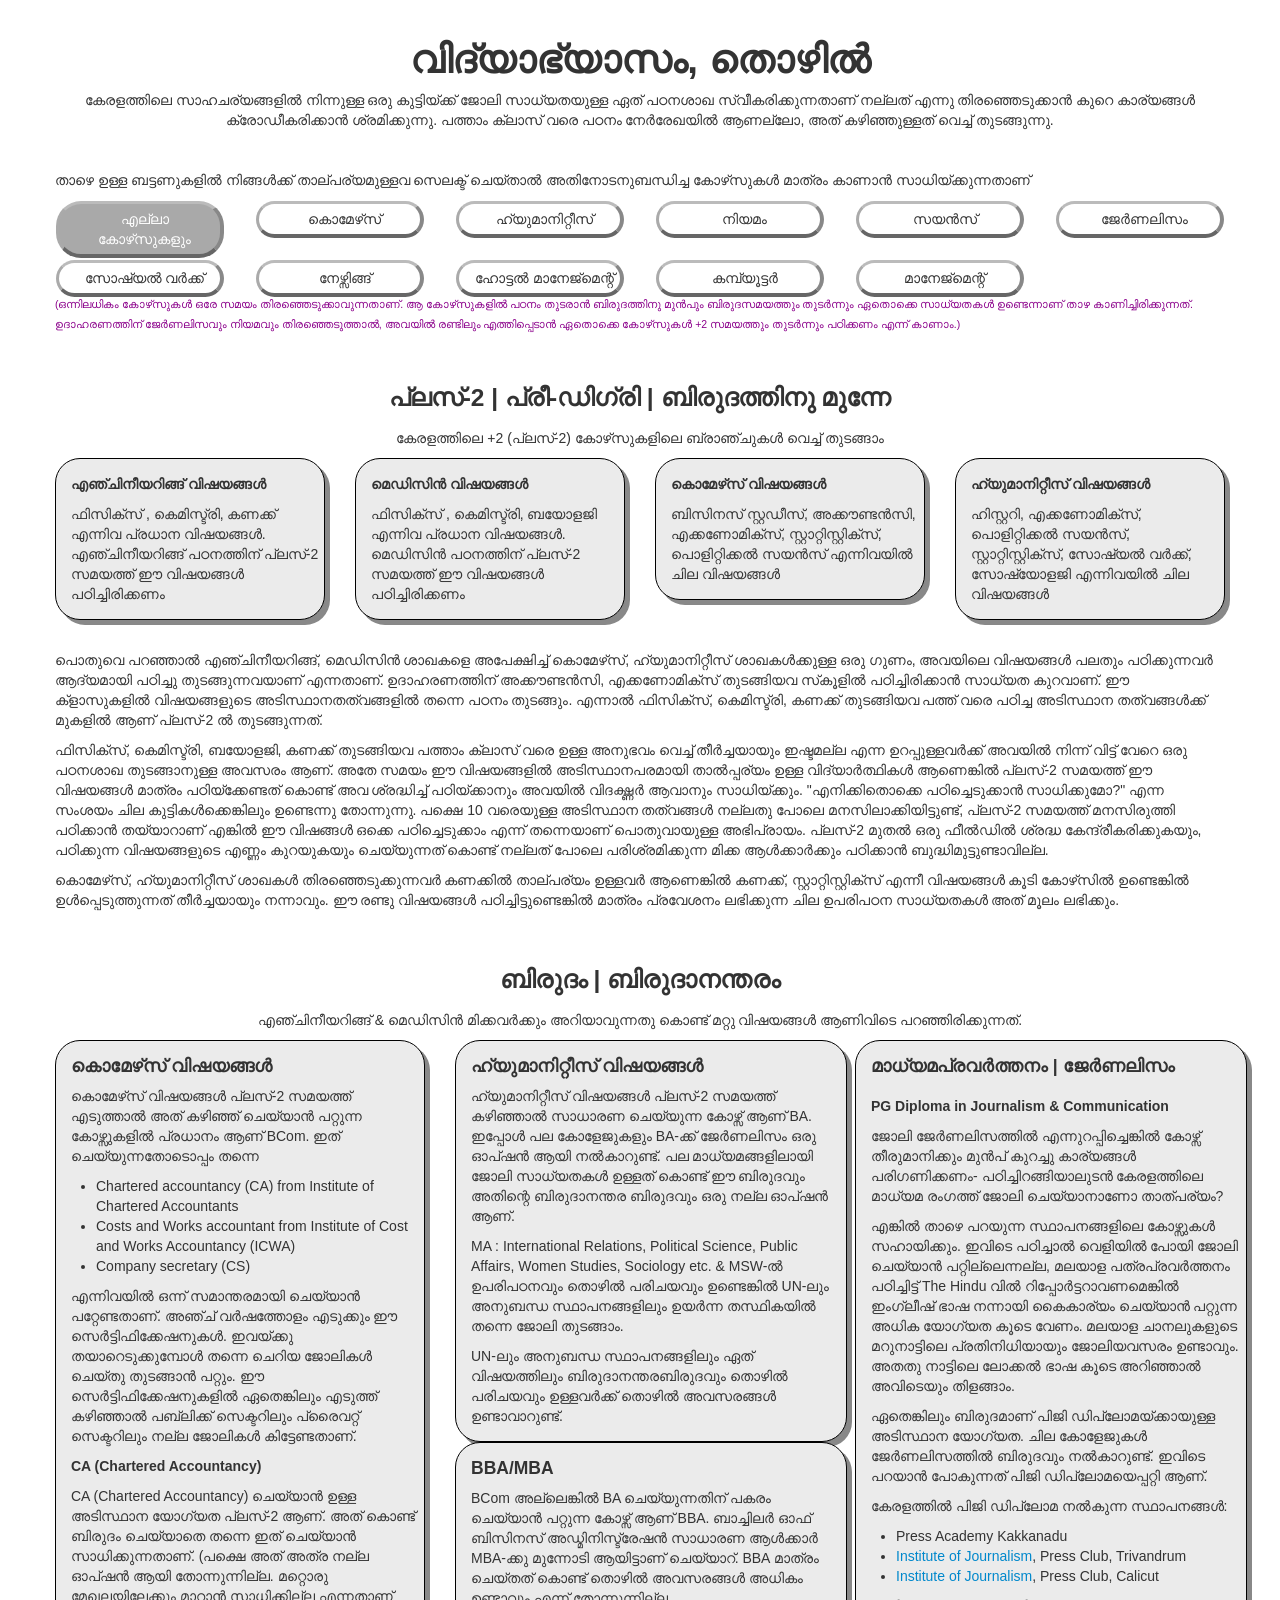
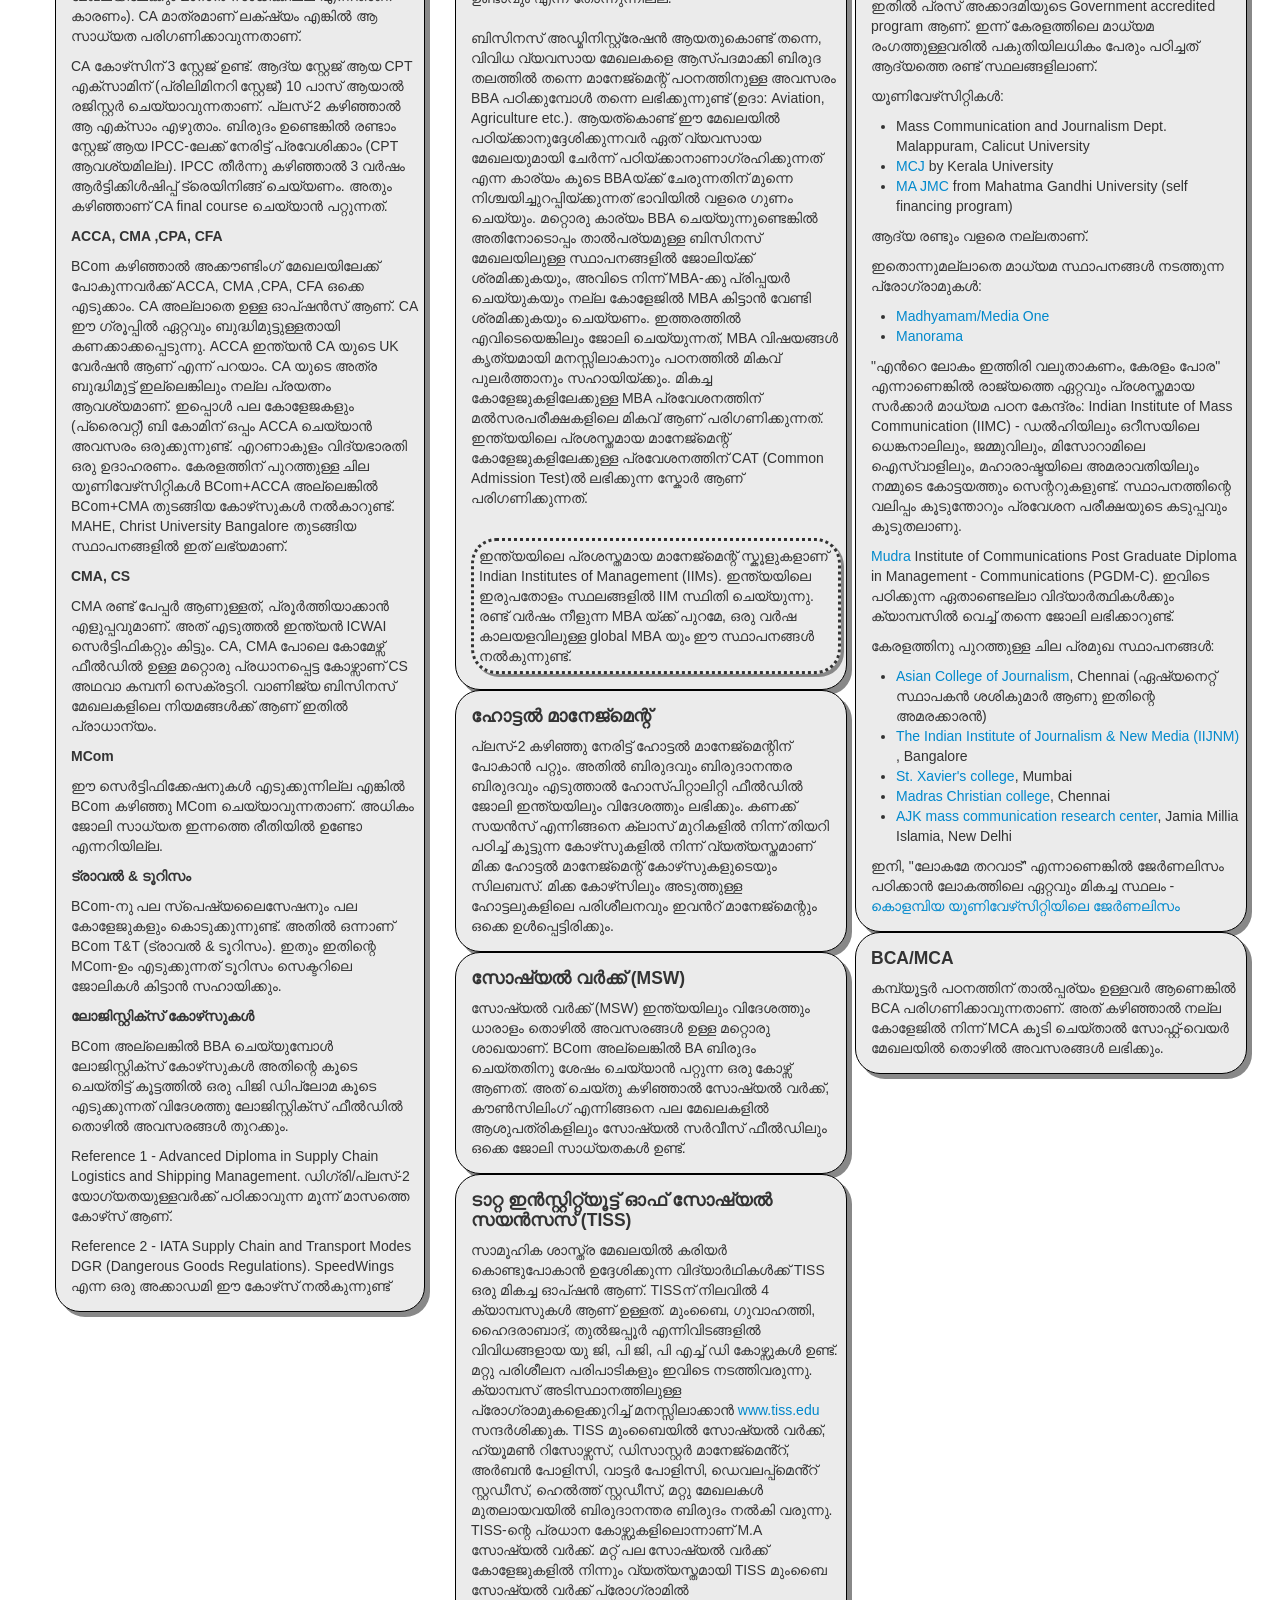
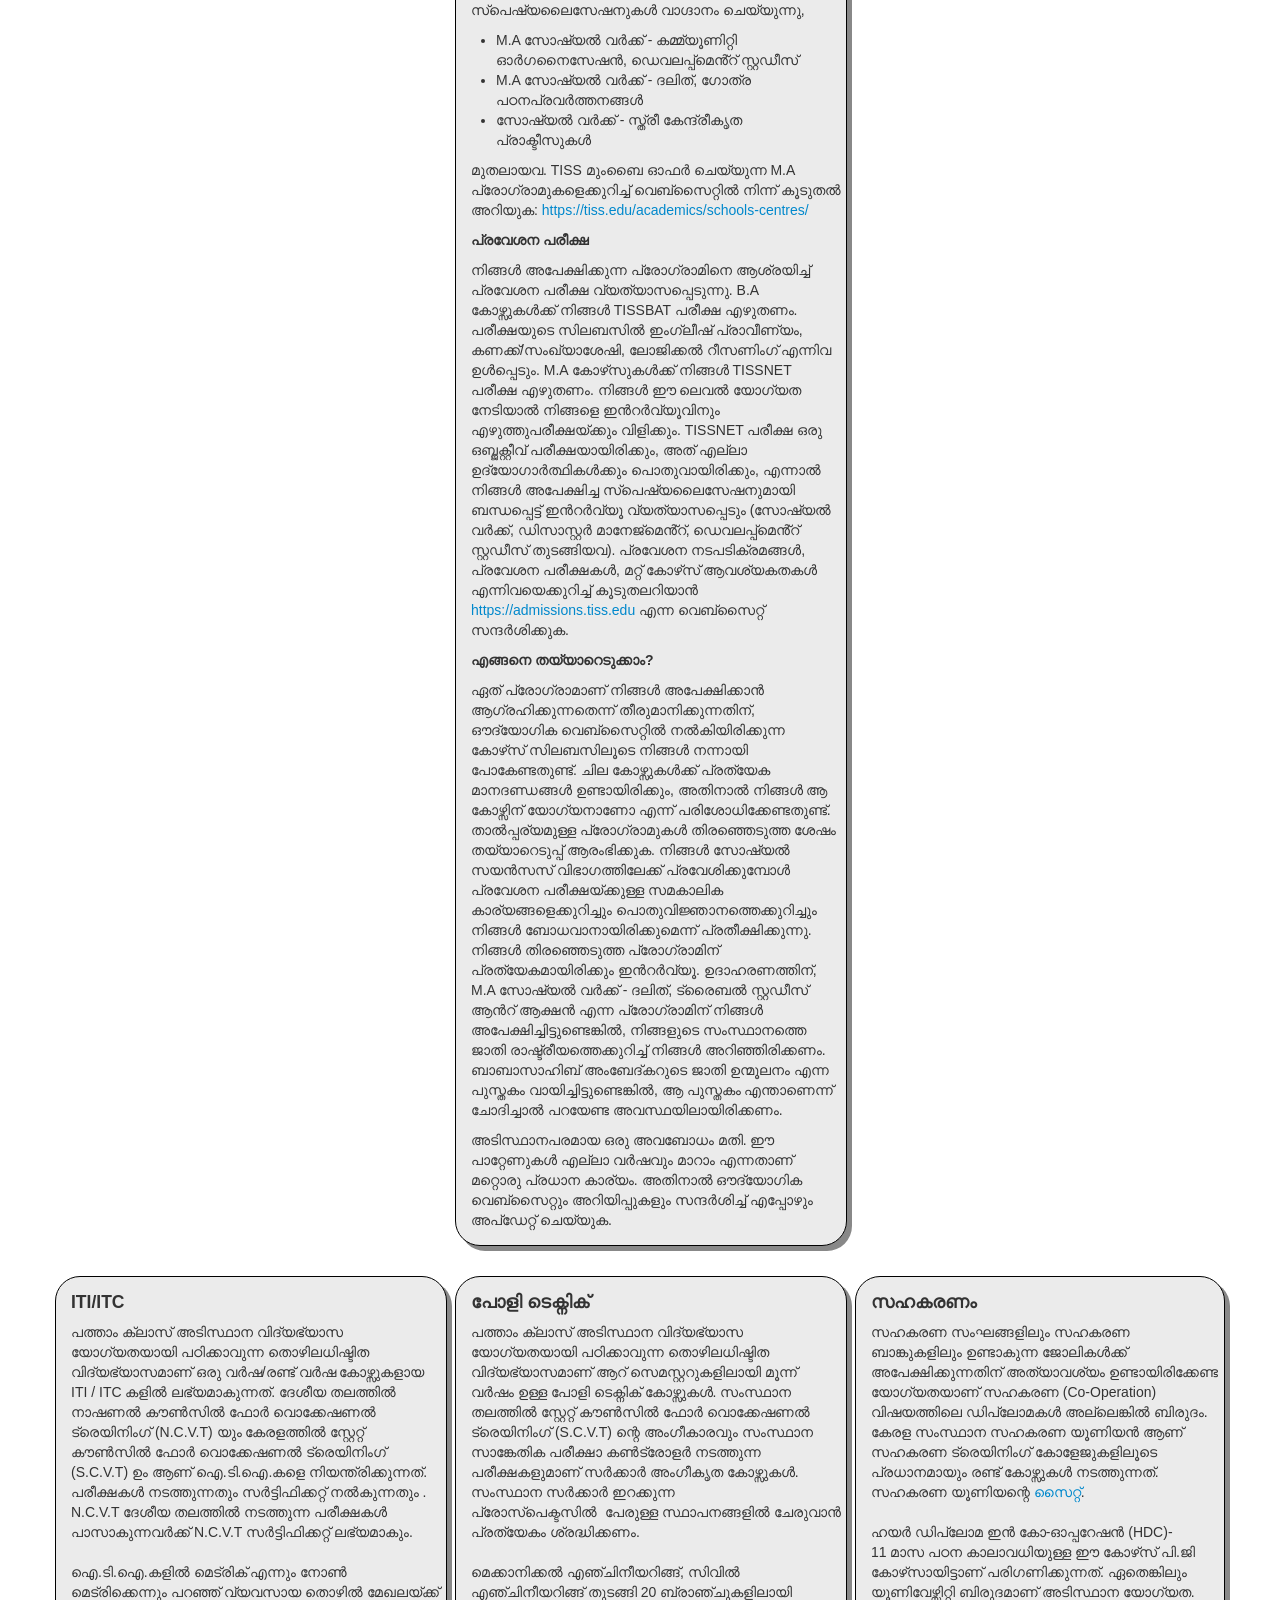
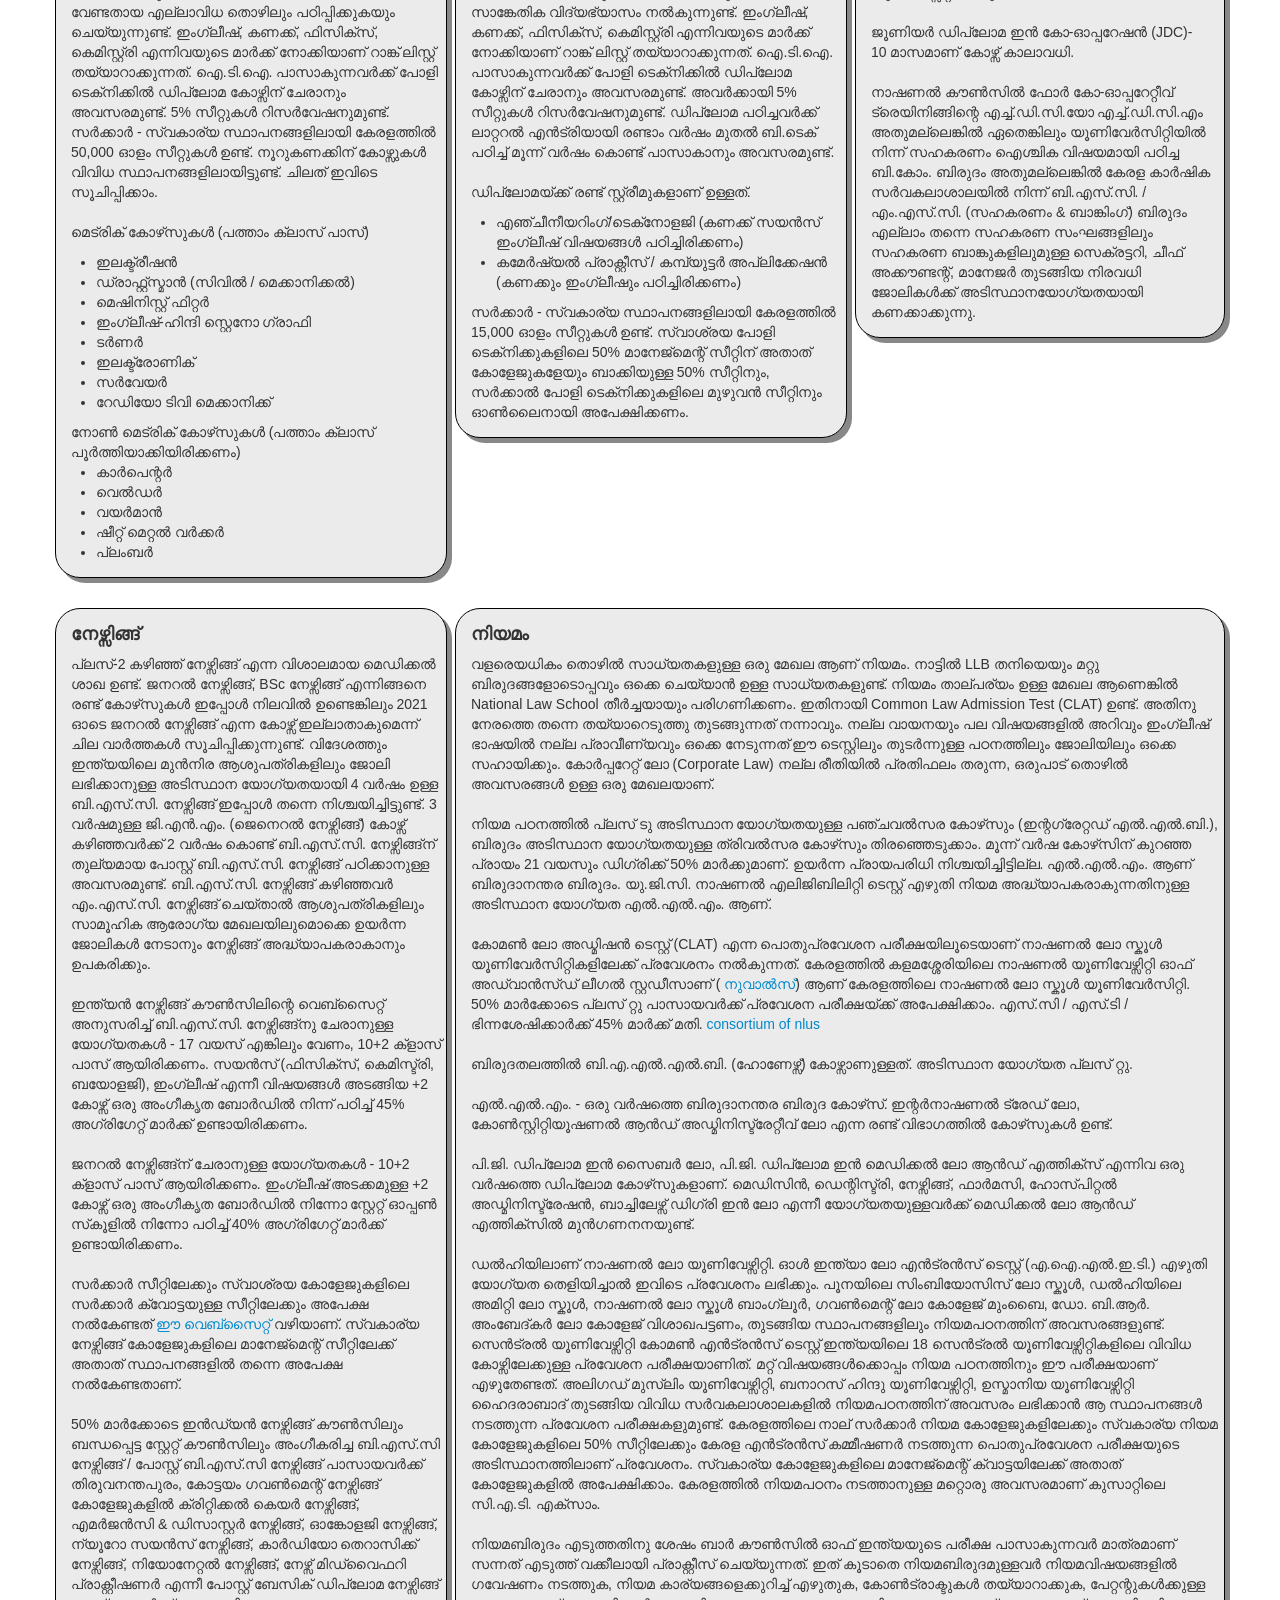
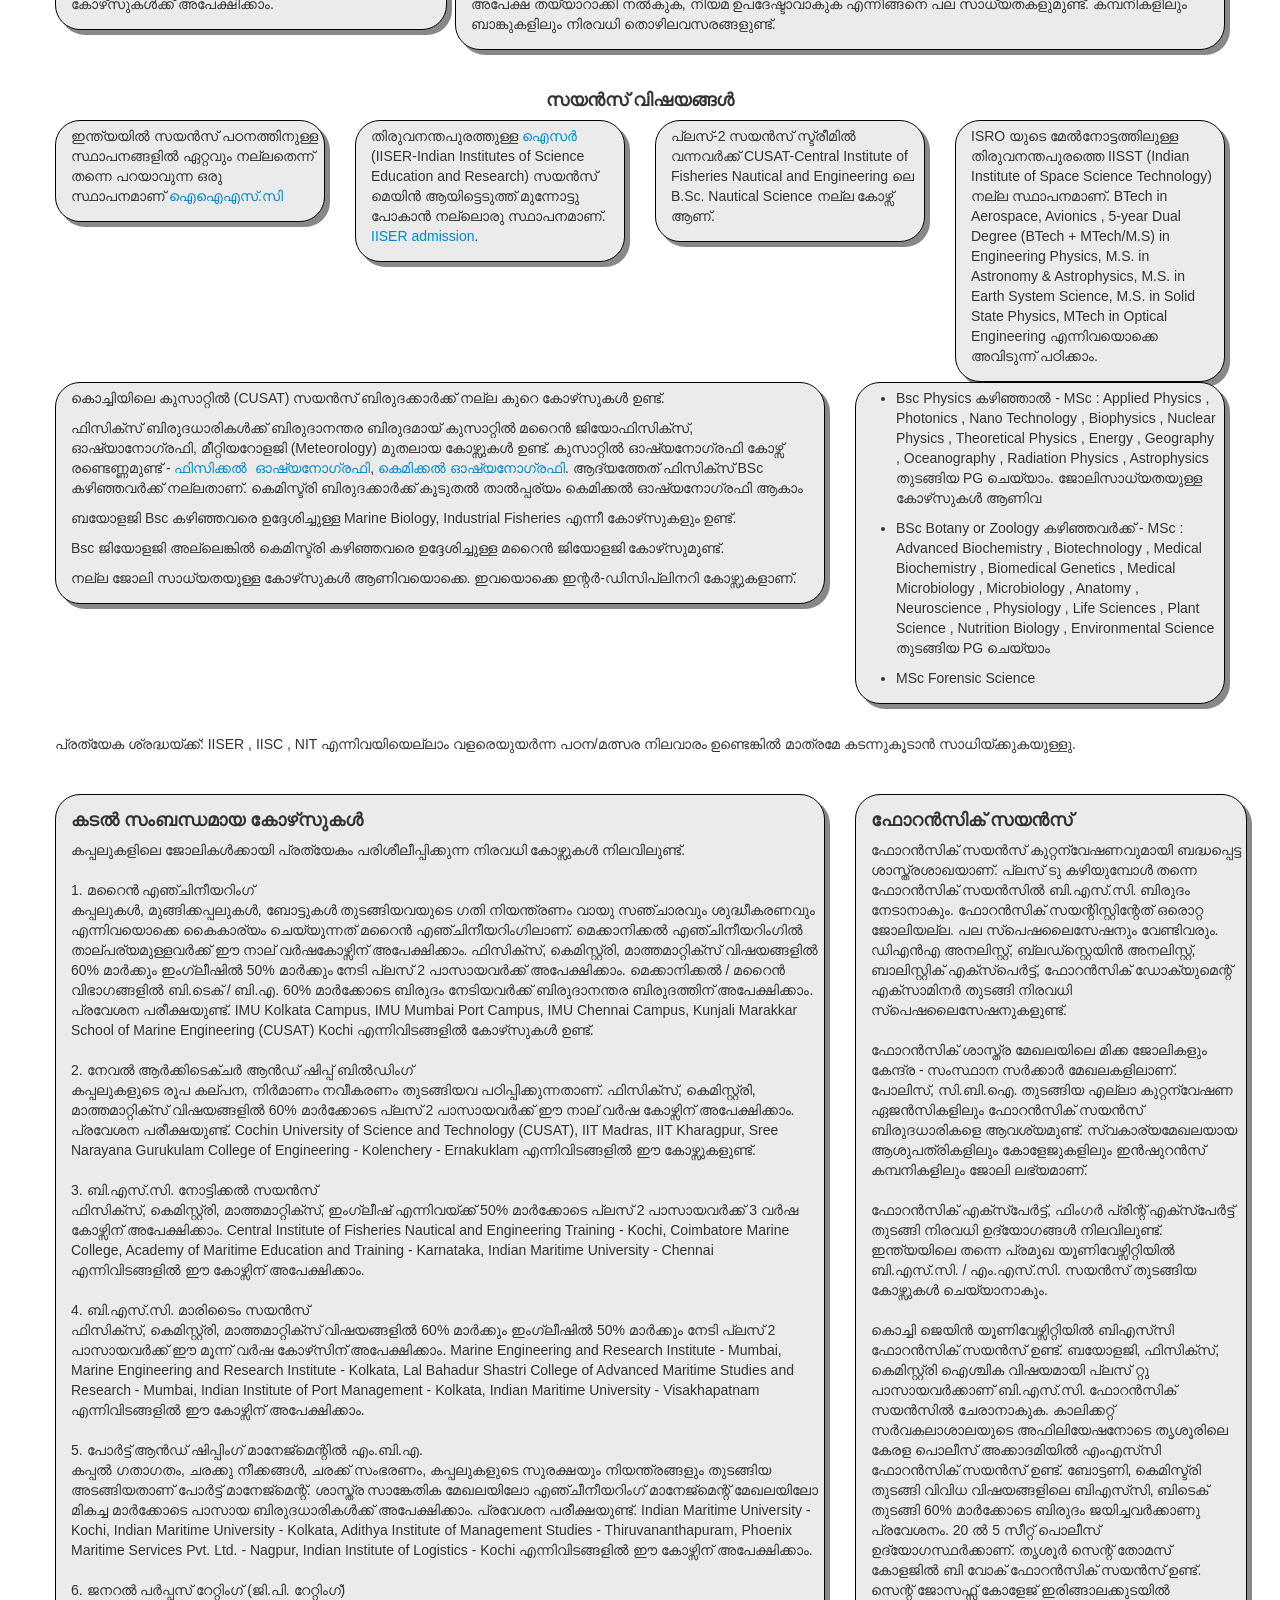
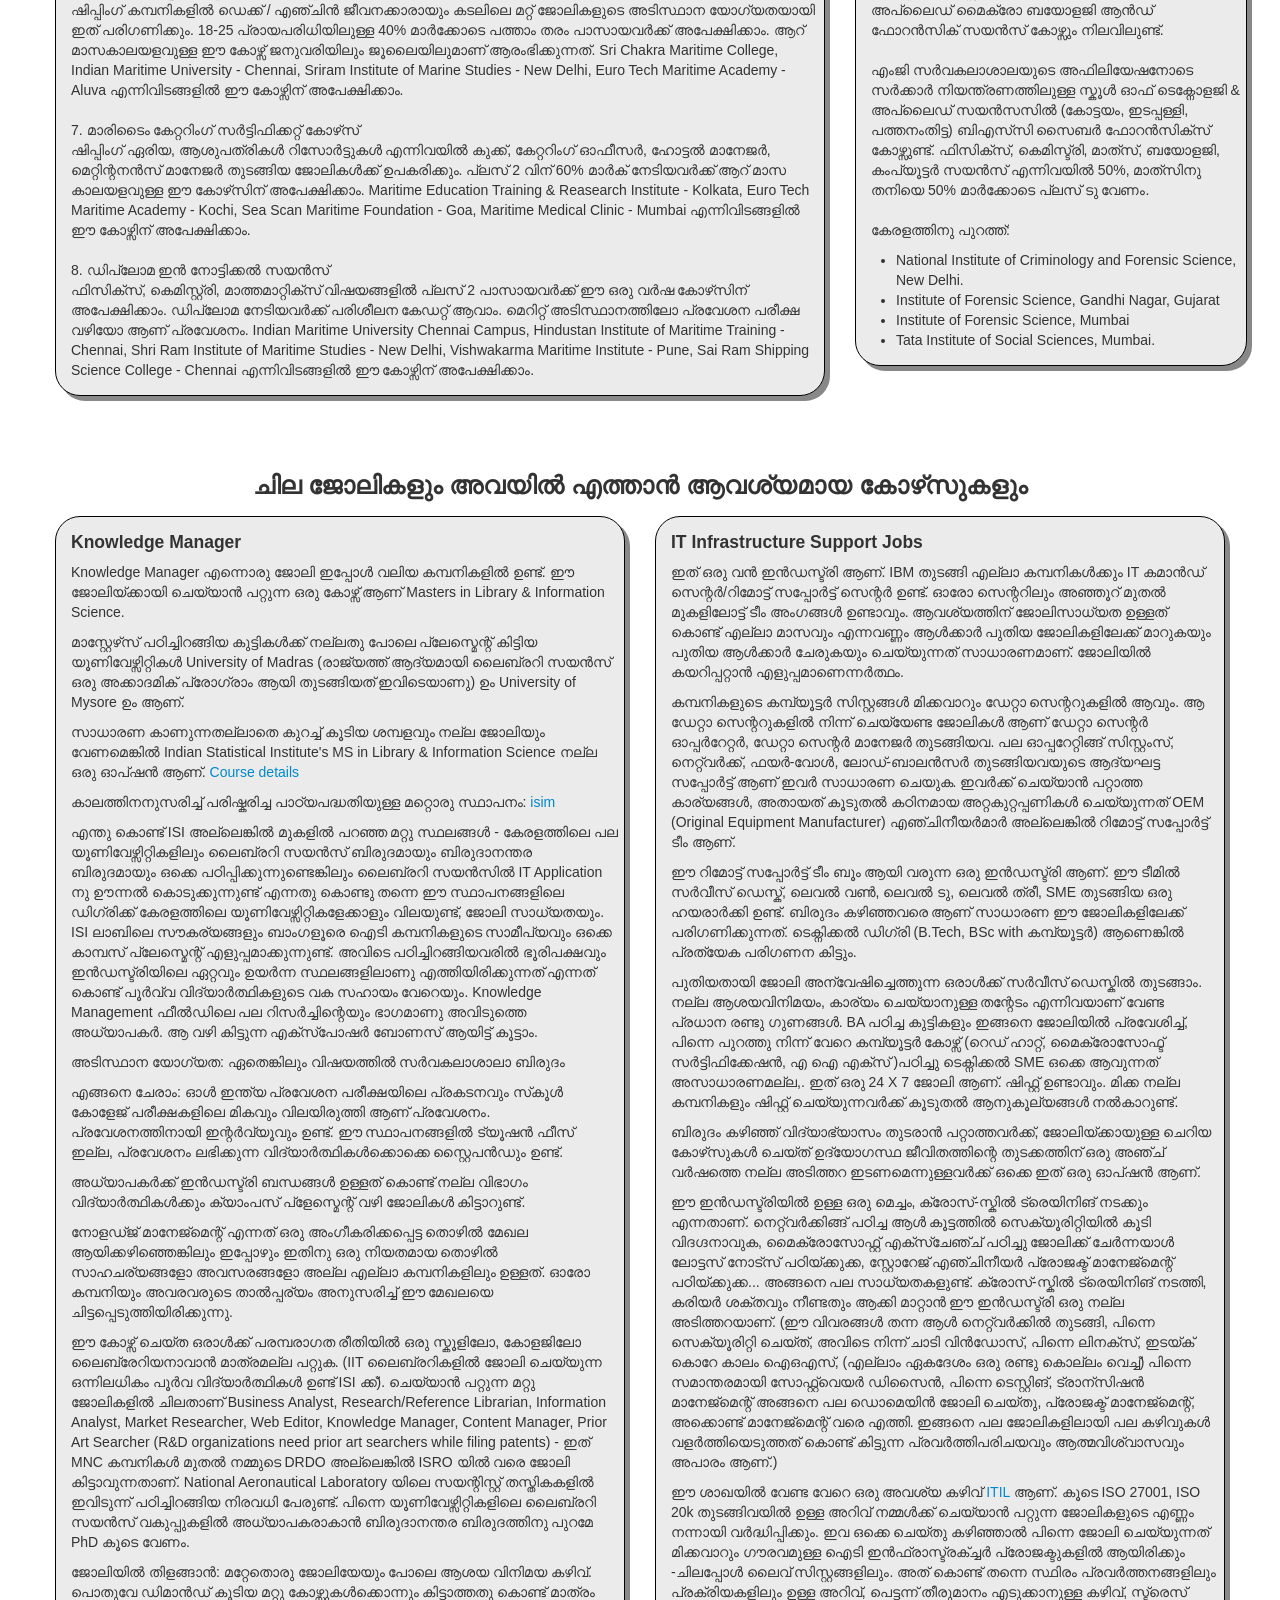
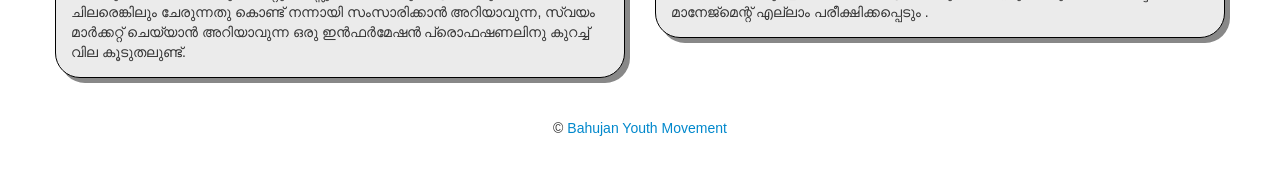
==== commit 1bc86c4b: "Update index.html" ====
--- a/index.html
+++ b/index.html
@@ -24,7 +24,7 @@
                                                 <p>നിങ്ങൾ അപേക്ഷിക്കുന്ന പ്രോഗ്രാമിനെ ആശ്രയിച്ച് പ്രവേശന പരീക്ഷ വ്യത്യാസപ്പെടുന്നു. B.A കോഴ്സുകൾക്ക് നിങ്ങൾ TISSBAT പരീക്ഷ എഴുതണം. പരീക്ഷയുടെ സിലബസിൽ ഇംഗ്ലീഷ് പ്രാവീണ്യം, കണക്ക്/സംഖ്യാശേഷി, ലോജിക്കൽ റീസണിംഗ് എന്നിവ ഉൾപ്പെടും. M.A കോഴ്‌സുകൾക്ക് നിങ്ങൾ TISSNET പരീക്ഷ എഴുതണം. നിങ്ങൾ ഈ ലെവൽ യോഗ്യത നേടിയാൽ നിങ്ങളെ ഇന്‍റര്‍വ്യൂവിനും എഴുത്തുപരീക്ഷയ്ക്കും വിളിക്കും. TISSNET പരീക്ഷ ഒരു ഒബ്ജക്റ്റീവ് പരീക്ഷയായിരിക്കും, അത് എല്ലാ ഉദ്യോഗാർത്ഥികൾക്കും പൊതുവായിരിക്കും, എന്നാൽ നിങ്ങൾ അപേക്ഷിച്ച സ്പെഷ്യലൈസേഷനുമായി ബന്ധപ്പെട്ട് ഇന്‍റര്‍വ്യൂ വ്യത്യാസപ്പെടും (സോഷ്യൽ വർക്ക്, ഡിസാസ്റ്റർ മാനേജ്മെൻ്റ്, ഡെവലപ്പ്മെൻ്റ് സ്റ്റഡീസ് തുടങ്ങിയവ). പ്രവേശന നടപടിക്രമങ്ങൾ, പ്രവേശന പരീക്ഷകൾ, മറ്റ് കോഴ്‌സ് ആവശ്യകതകൾ എന്നിവയെക്കുറിച്ച് കൂടുതലറിയാൻ <a href="https://admissions.tiss.edu" target="_blank">https://admissions.tiss.edu</a> എന്ന വെബ്‌സൈറ്റ് സന്ദർശിക്കുക.</p>
                                                 <h5>എങ്ങനെ തയ്യാറെടുക്കാം?</h5>
                                                 <p>
-                                                        ഏത് പ്രോഗ്രാമാണ് നിങ്ങൾ അപേക്ഷിക്കാൻ ആഗ്രഹിക്കുന്നതെന്ന് തീരുമാനിക്കുന്നതിന്, ഔദ്യോഗിക വെബ്‌സൈറ്റിൽ നൽകിയിരിക്കുന്ന കോഴ്‌സ് സിലബസിലൂടെ നിങ്ങൾ നന്നായി പോകേണ്ടതുണ്ട്. ചില കോഴ്സുകൾക്ക് പ്രത്യേക മാനദണ്ഡങ്ങള്‍ ഉണ്ടായിരിക്കും, അതിനാൽ നിങ്ങൾ ആ കോഴ്സിന് യോഗ്യനാണോ എന്ന് പരിശോധിക്കേണ്ടതുണ്ട്. താൽപ്പര്യമുള്ള പ്രോഗ്രാമുകൾ തിരഞ്ഞെടുത്ത ശേഷം തയ്യാറെടുപ്പ് ആരംഭിക്കുക. നിങ്ങൾ സോഷ്യൽ സയൻസസ് വിഭാഗത്തിലേക്ക് പ്രവേശിക്കുമ്പോൾ പ്രവേശന പരീക്ഷയ്ക്കുള്ള സമകാലിക കാര്യങ്ങളെക്കുറിച്ചും പൊതുവിജ്ഞാനത്തെക്കുറിച്ചും നിങ്ങൾ ബോധവാനായിരിക്കുമെന്ന് പ്രതീക്ഷിക്കുന്നു. നിങ്ങൾ തിരഞ്ഞെടുത്ത പ്രോഗ്രാമിന് പ്രത്യേകമായിരിക്കും ഇന്‍റര്‍വ്യൂ. ഉദാഹരണത്തിന്, M.A സോഷ്യൽ വർക്ക് - ദലിത്, ട്രൈബല്‍ സ്റ്റഡീസ് ആന്‍റ് ആക്ഷന്‍ എന്ന പ്രോഗ്രാമിന് നിങ്ങൾ അപേക്ഷിച്ചിട്ടുണ്ടെങ്കിൽ, നിങ്ങളുടെ സംസ്ഥാനത്തെ ജാതി രാഷ്ട്രീയത്തെക്കുറിച്ച് നിങ്ങൾ അറിഞ്ഞിരിക്കണം. ബാബാസാഹിബിന്റെ ജാതി ഉന്മൂലനം എന്ന പുസ്തകം വായിച്ചിട്ടുണ്ടെങ്കിൽ, ആ പുസ്തകം എന്താണെന്ന് ചോദിച്ചാൽ പറയേണ്ട അവസ്ഥയിലായിരിക്കണം. <p>
+                                                        ഏത് പ്രോഗ്രാമാണ് നിങ്ങൾ അപേക്ഷിക്കാൻ ആഗ്രഹിക്കുന്നതെന്ന് തീരുമാനിക്കുന്നതിന്, ഔദ്യോഗിക വെബ്‌സൈറ്റിൽ നൽകിയിരിക്കുന്ന കോഴ്‌സ് സിലബസിലൂടെ നിങ്ങൾ നന്നായി പോകേണ്ടതുണ്ട്. ചില കോഴ്സുകൾക്ക് പ്രത്യേക മാനദണ്ഡങ്ങള്‍ ഉണ്ടായിരിക്കും, അതിനാൽ നിങ്ങൾ ആ കോഴ്സിന് യോഗ്യനാണോ എന്ന് പരിശോധിക്കേണ്ടതുണ്ട്. താൽപ്പര്യമുള്ള പ്രോഗ്രാമുകൾ തിരഞ്ഞെടുത്ത ശേഷം തയ്യാറെടുപ്പ് ആരംഭിക്കുക. നിങ്ങൾ സോഷ്യൽ സയൻസസ് വിഭാഗത്തിലേക്ക് പ്രവേശിക്കുമ്പോൾ പ്രവേശന പരീക്ഷയ്ക്കുള്ള സമകാലിക കാര്യങ്ങളെക്കുറിച്ചും പൊതുവിജ്ഞാനത്തെക്കുറിച്ചും നിങ്ങൾ ബോധവാനായിരിക്കുമെന്ന് പ്രതീക്ഷിക്കുന്നു. നിങ്ങൾ തിരഞ്ഞെടുത്ത പ്രോഗ്രാമിന് പ്രത്യേകമായിരിക്കും ഇന്‍റര്‍വ്യൂ. ഉദാഹരണത്തിന്, M.A സോഷ്യൽ വർക്ക് - ദലിത്, ട്രൈബല്‍ സ്റ്റഡീസ് ആന്‍റ് ആക്ഷന്‍ എന്ന പ്രോഗ്രാമിന് നിങ്ങൾ അപേക്ഷിച്ചിട്ടുണ്ടെങ്കിൽ, നിങ്ങളുടെ സംസ്ഥാനത്തെ ജാതി രാഷ്ട്രീയത്തെക്കുറിച്ച് നിങ്ങൾ അറിഞ്ഞിരിക്കണം. ബാബാസാഹിബ് അംബേദ്കറുടെ ജാതി ഉന്മൂലനം എന്ന പുസ്തകം വായിച്ചിട്ടുണ്ടെങ്കിൽ, ആ പുസ്തകം എന്താണെന്ന് ചോദിച്ചാൽ പറയേണ്ട അവസ്ഥയിലായിരിക്കണം. <p>
 അടിസ്ഥാനപരമായ ഒരു അവബോധം മതി. ഈ പാറ്റേണുകൾ എല്ലാ വർഷവും മാറാം എന്നതാണ് മറ്റൊരു പ്രധാന കാര്യം. അതിനാൽ ഔദ്യോഗിക വെബ്‌സൈറ്റും അറിയിപ്പുകളും സന്ദര്‍ശിച്ച് എപ്പോഴും അപ്‌ഡേറ്റ് ചെയ്യുക.</p>
 
 
